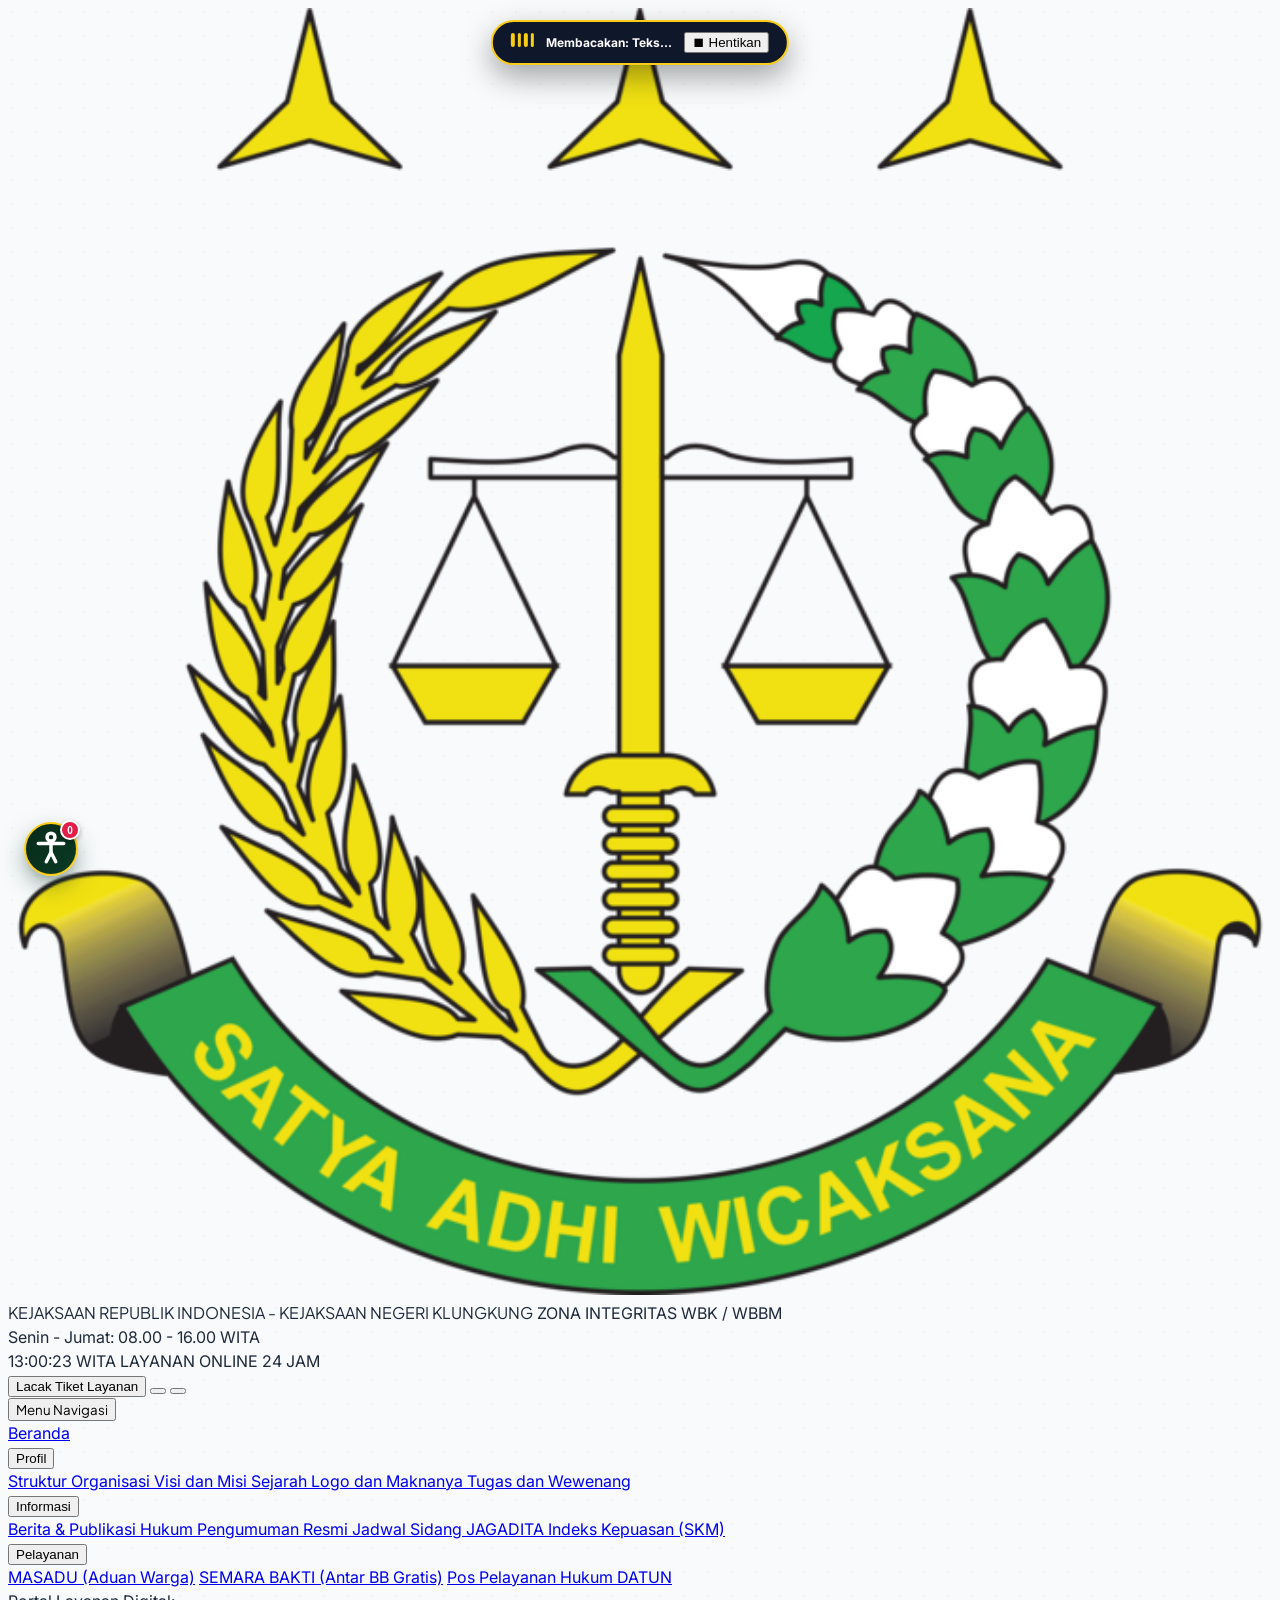
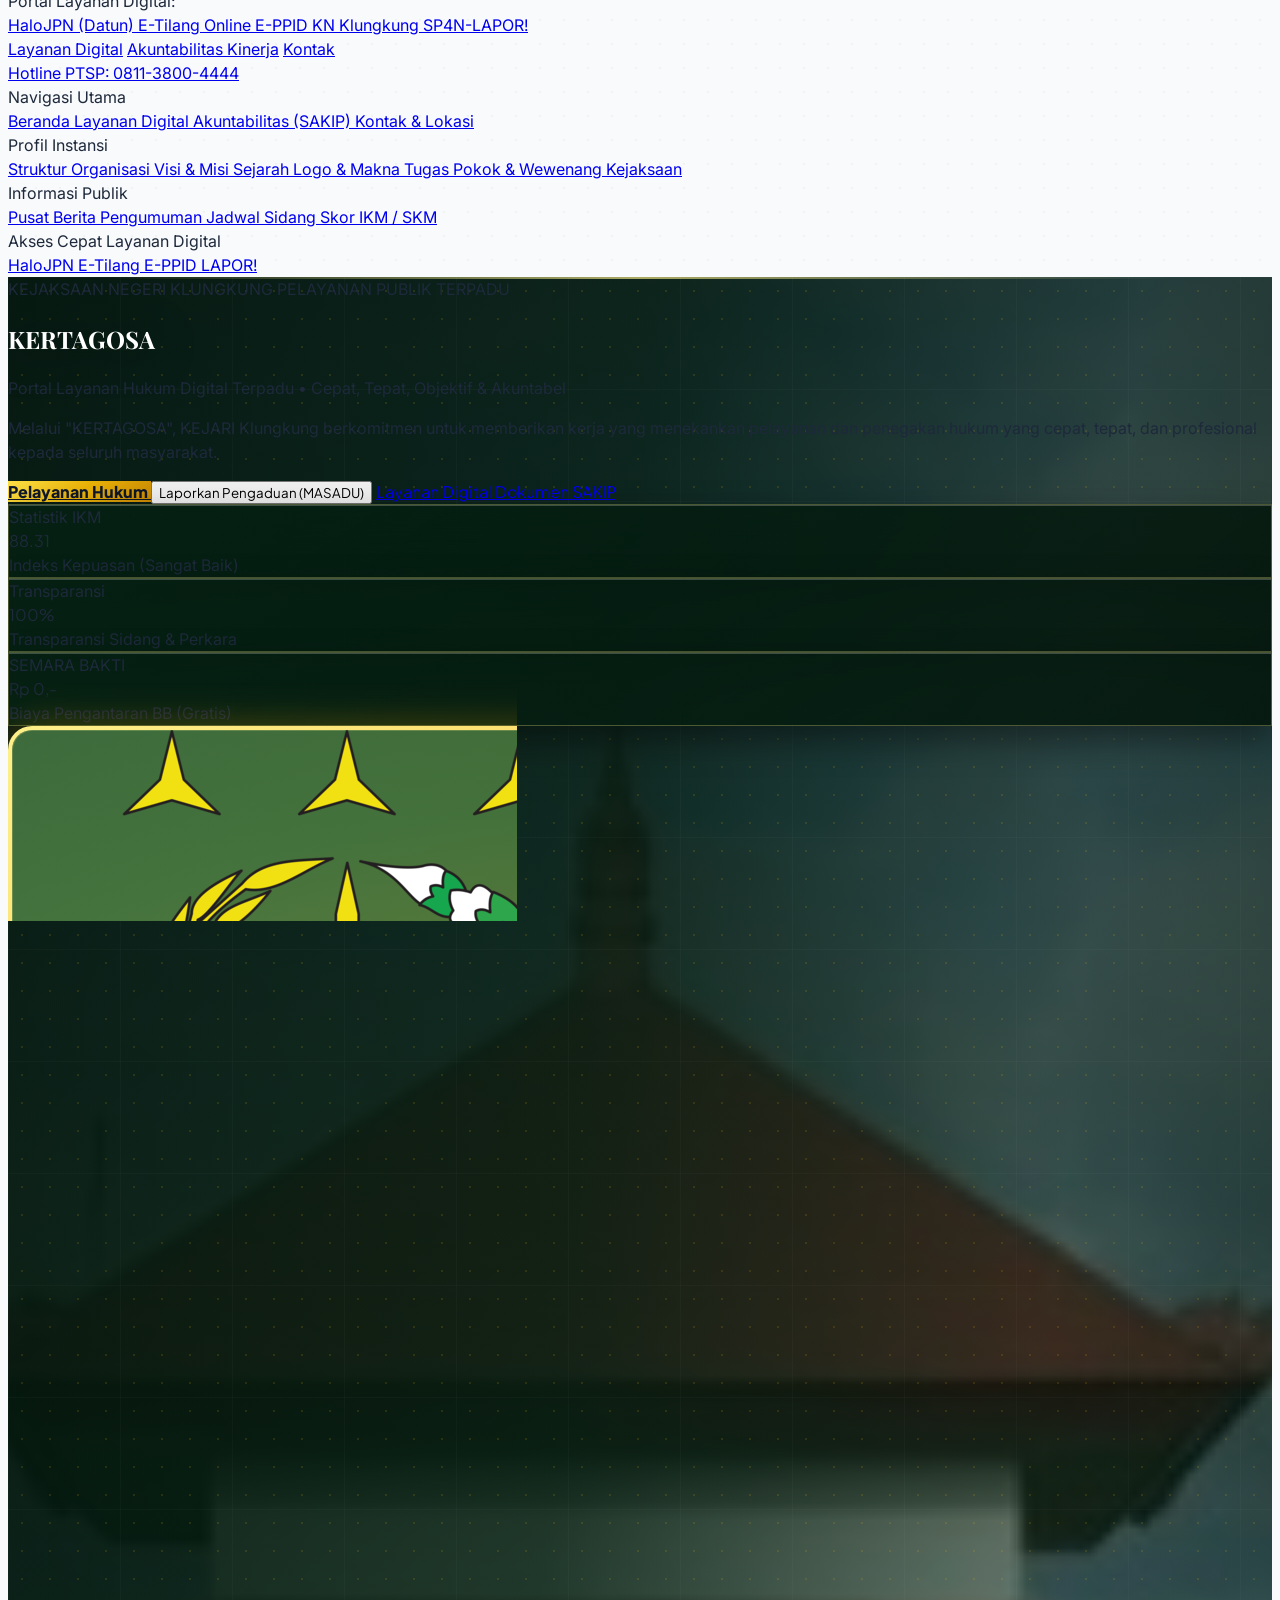
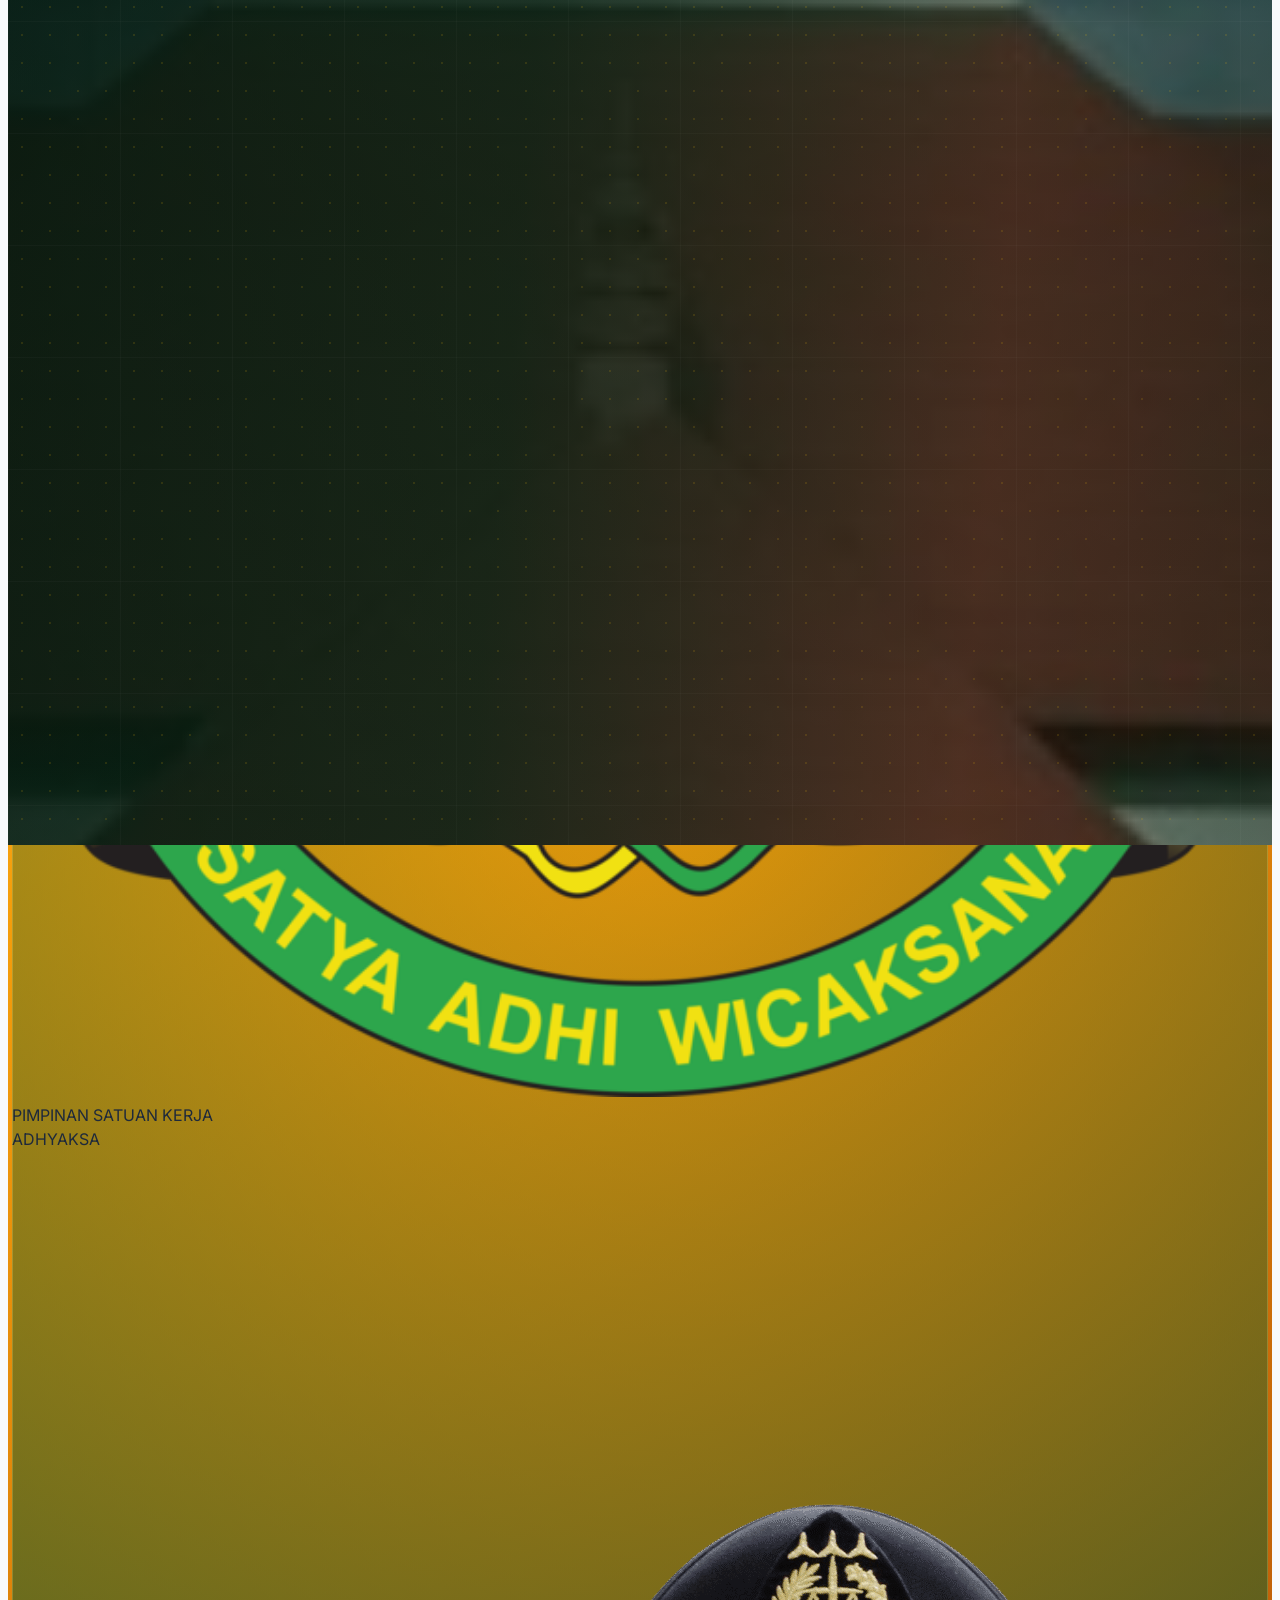
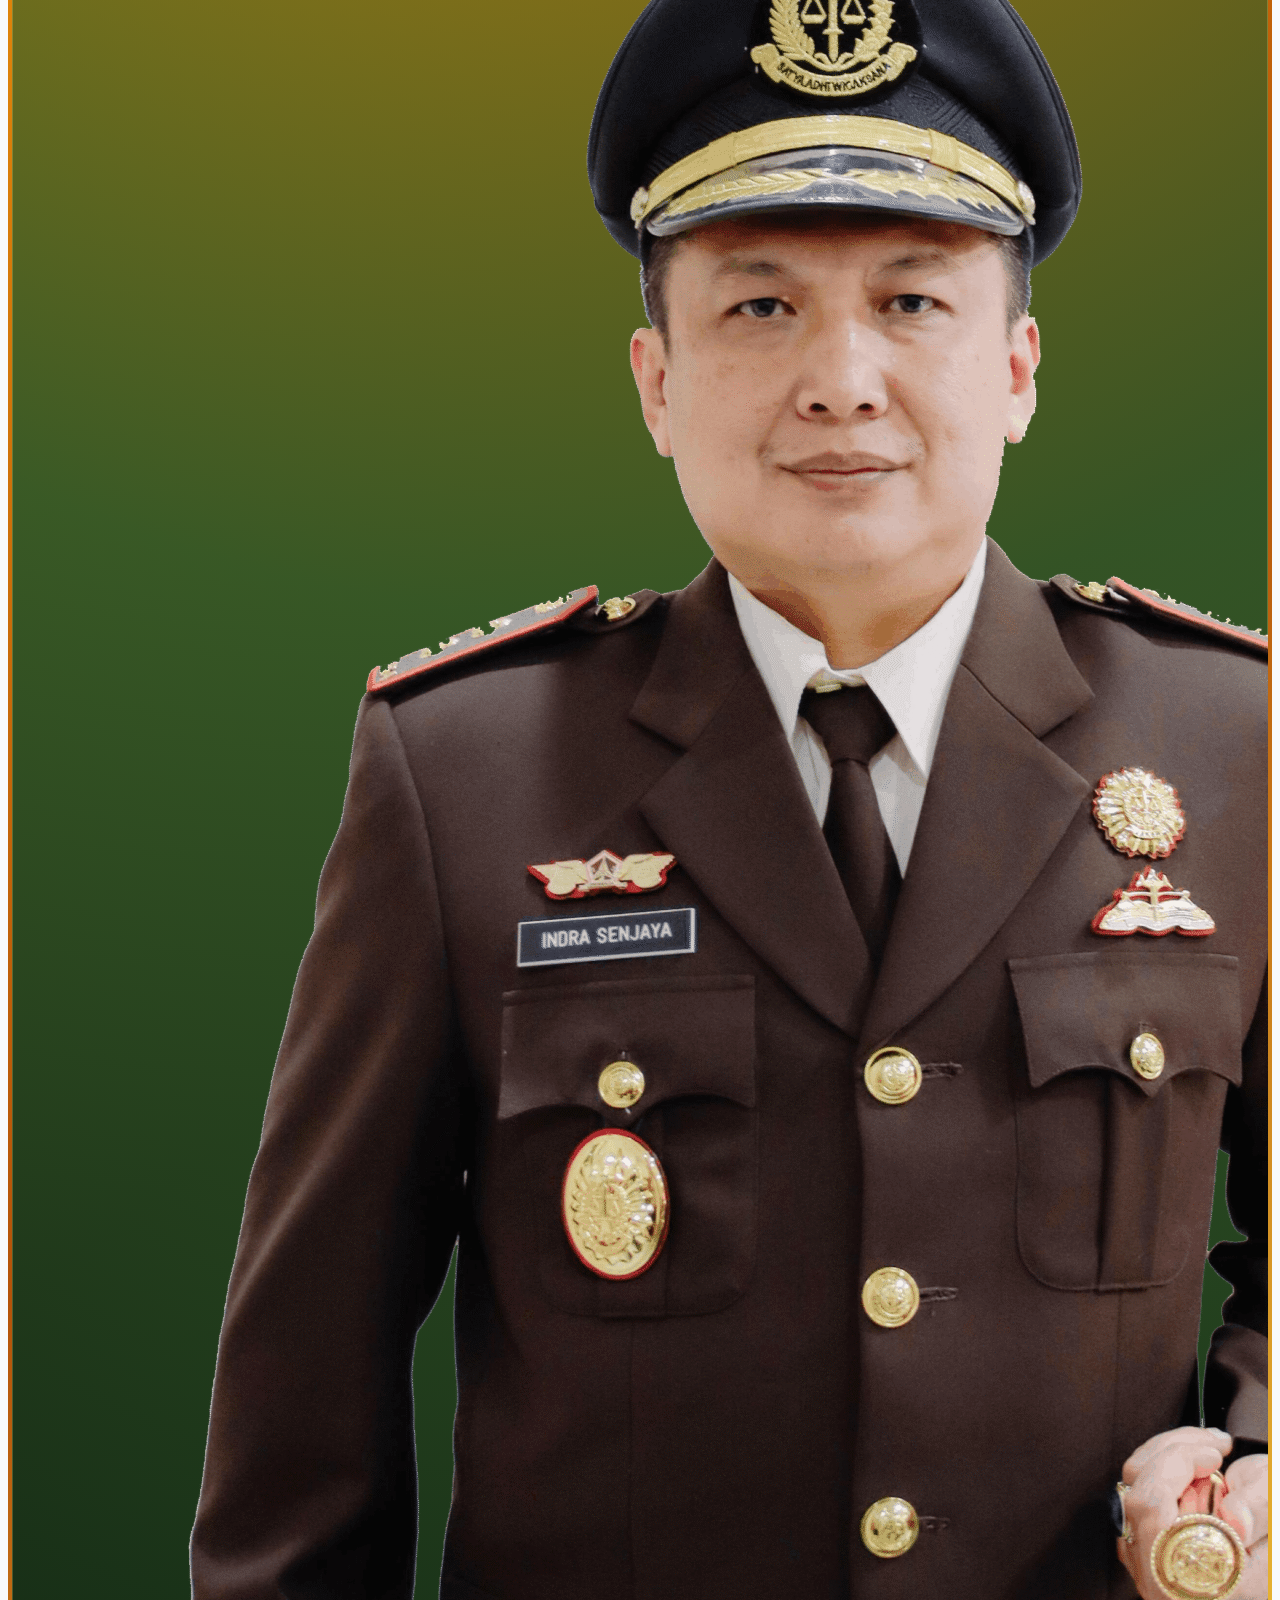
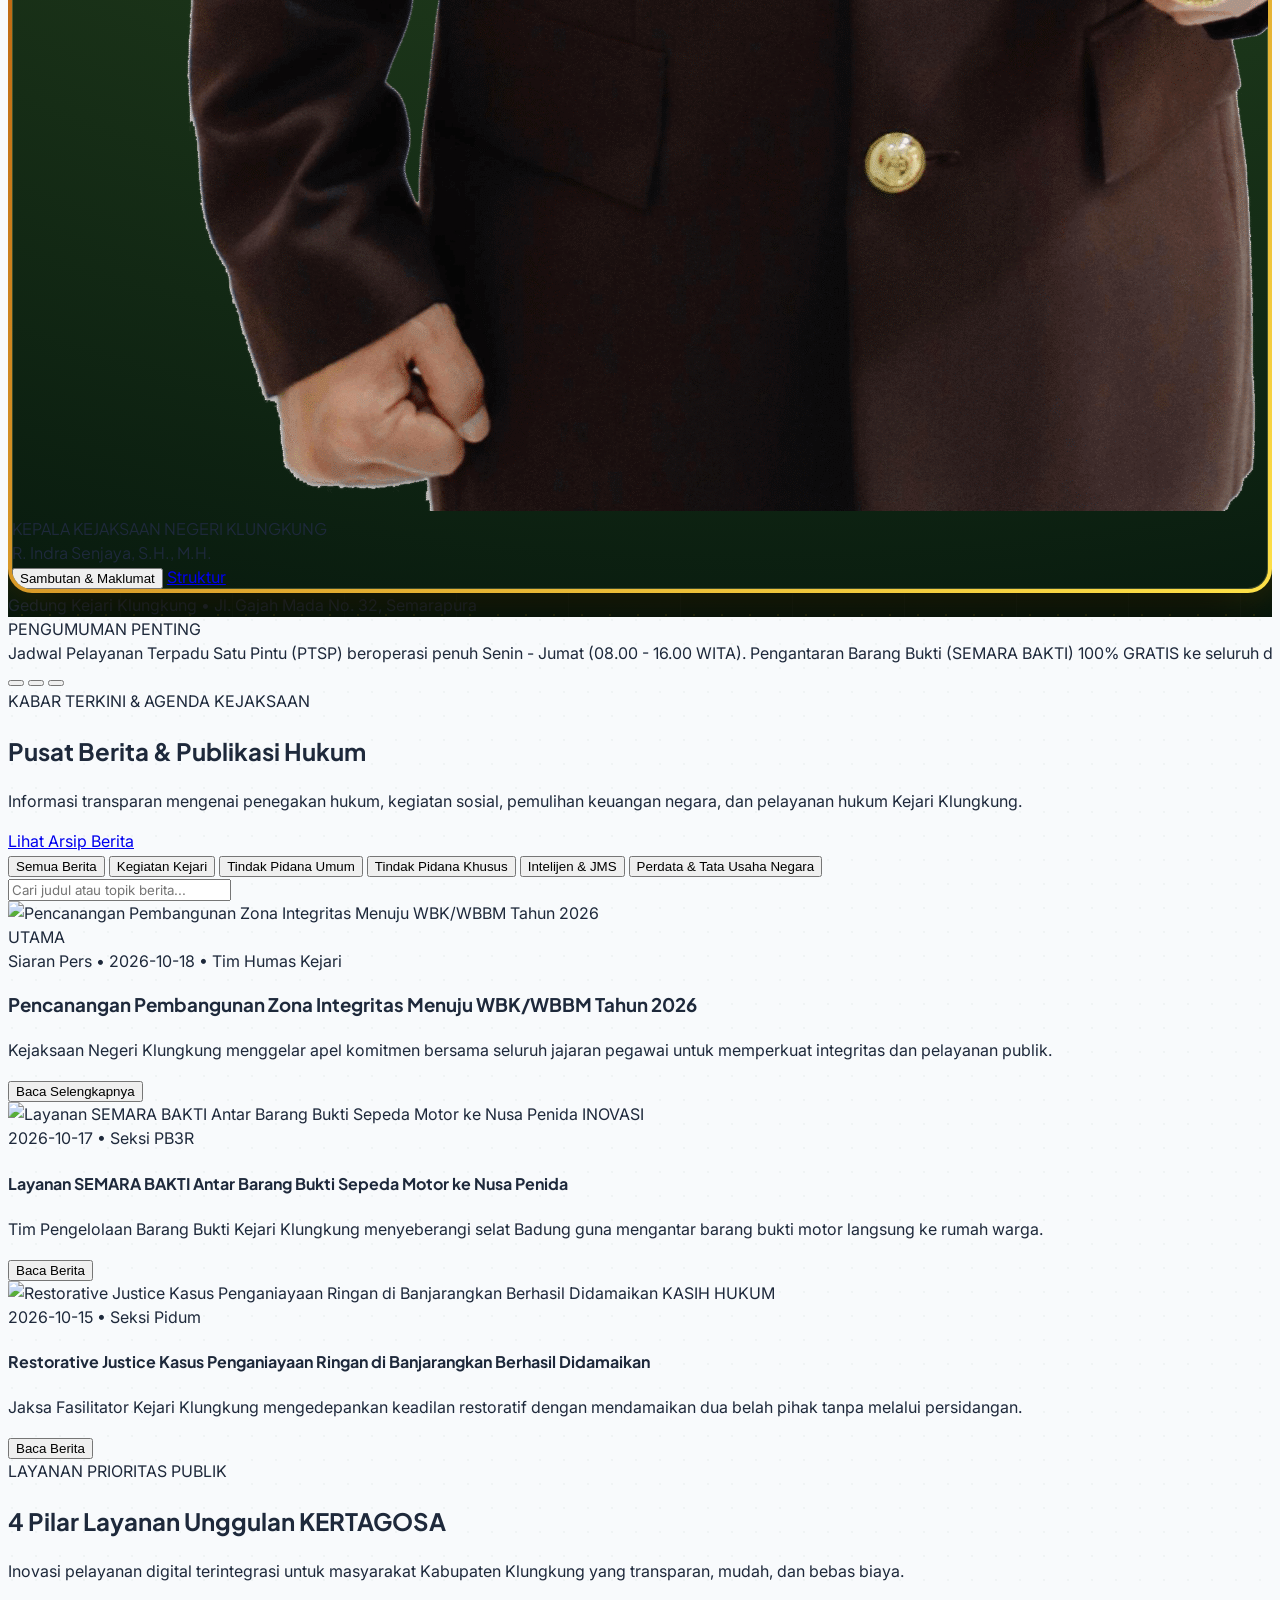
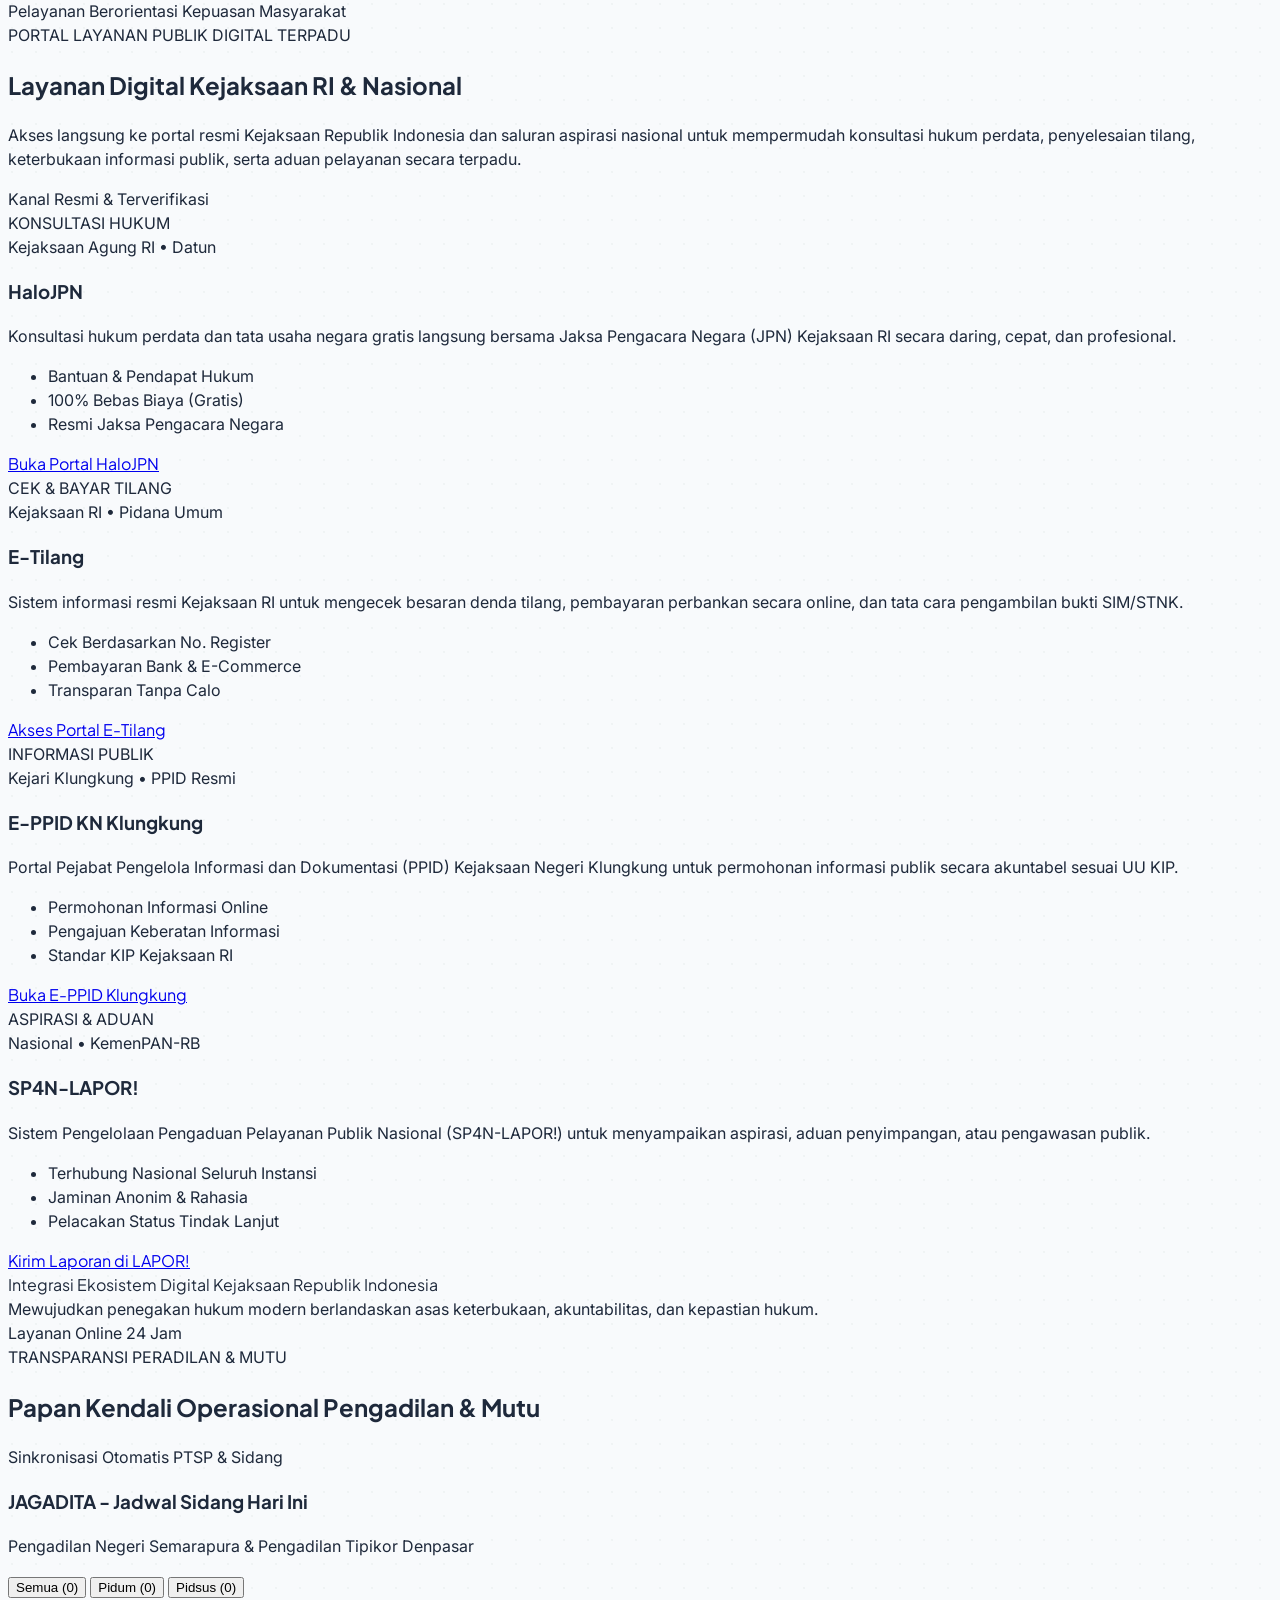
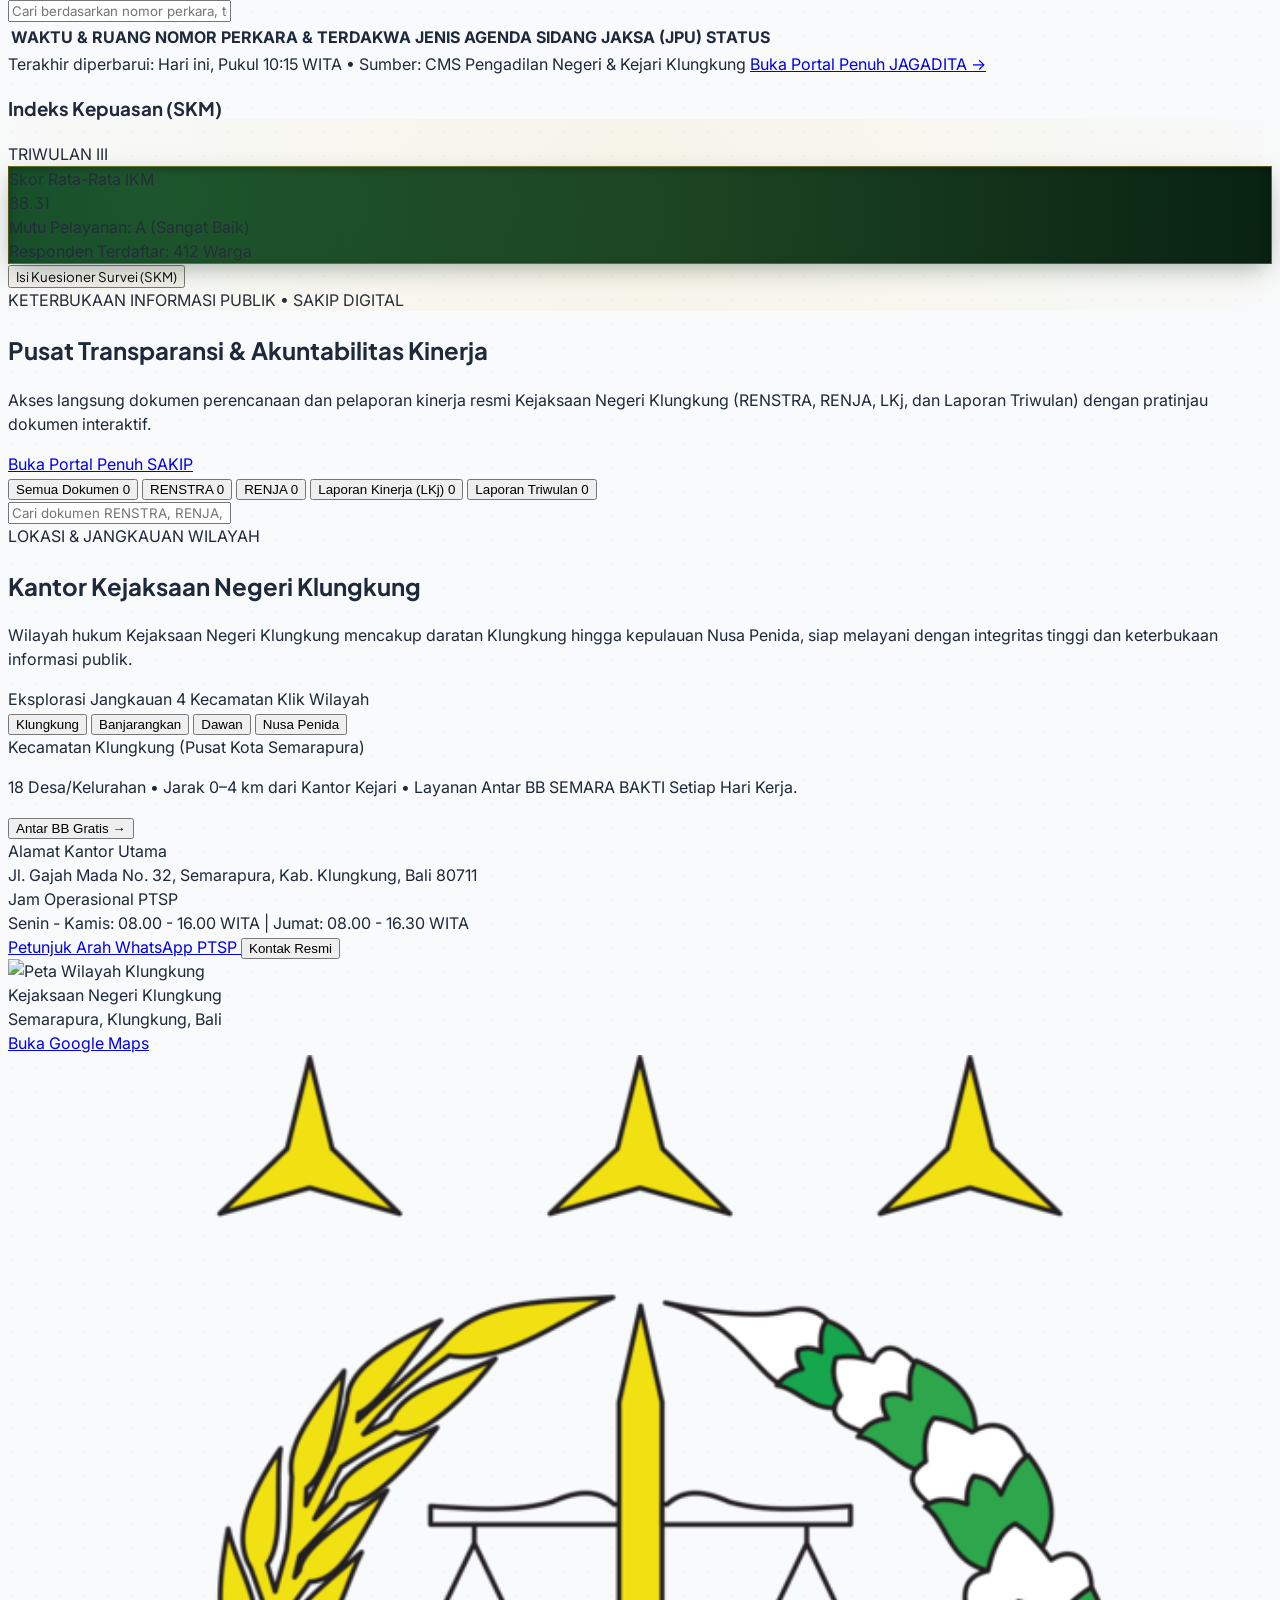
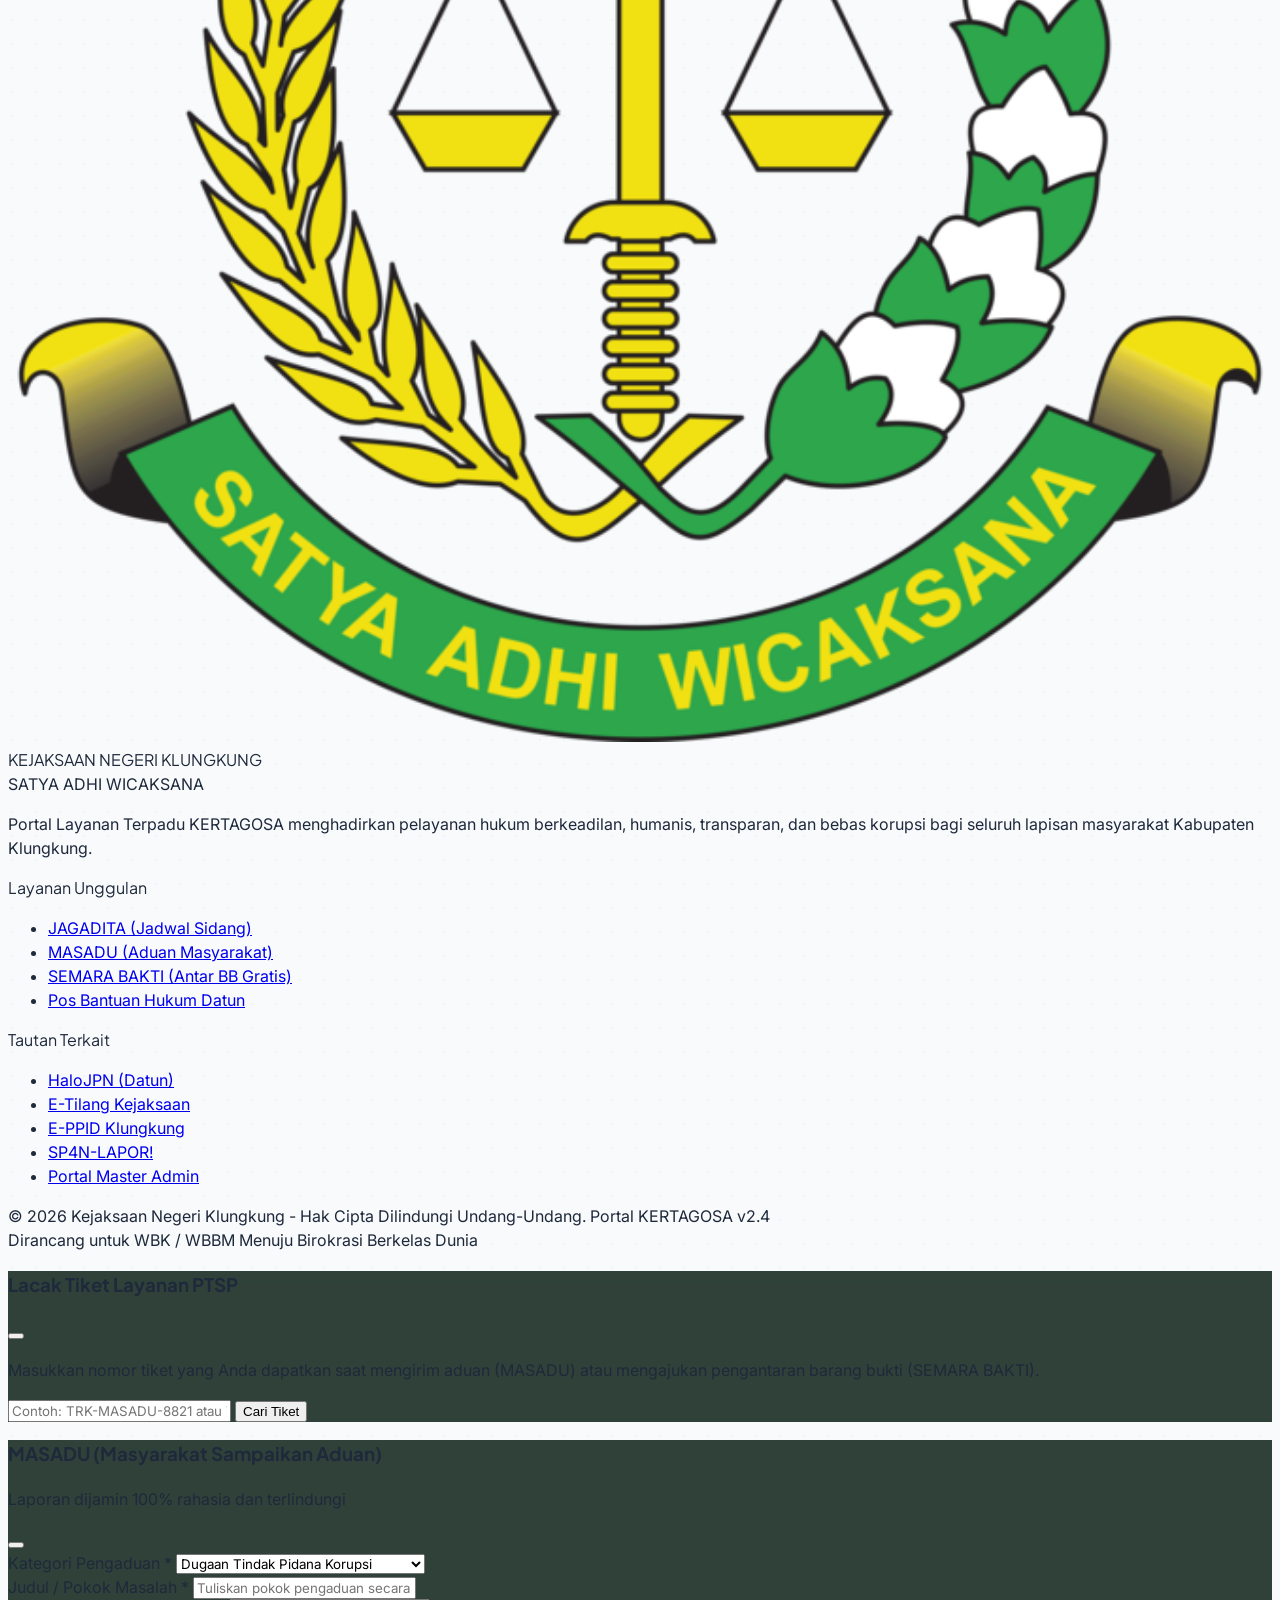
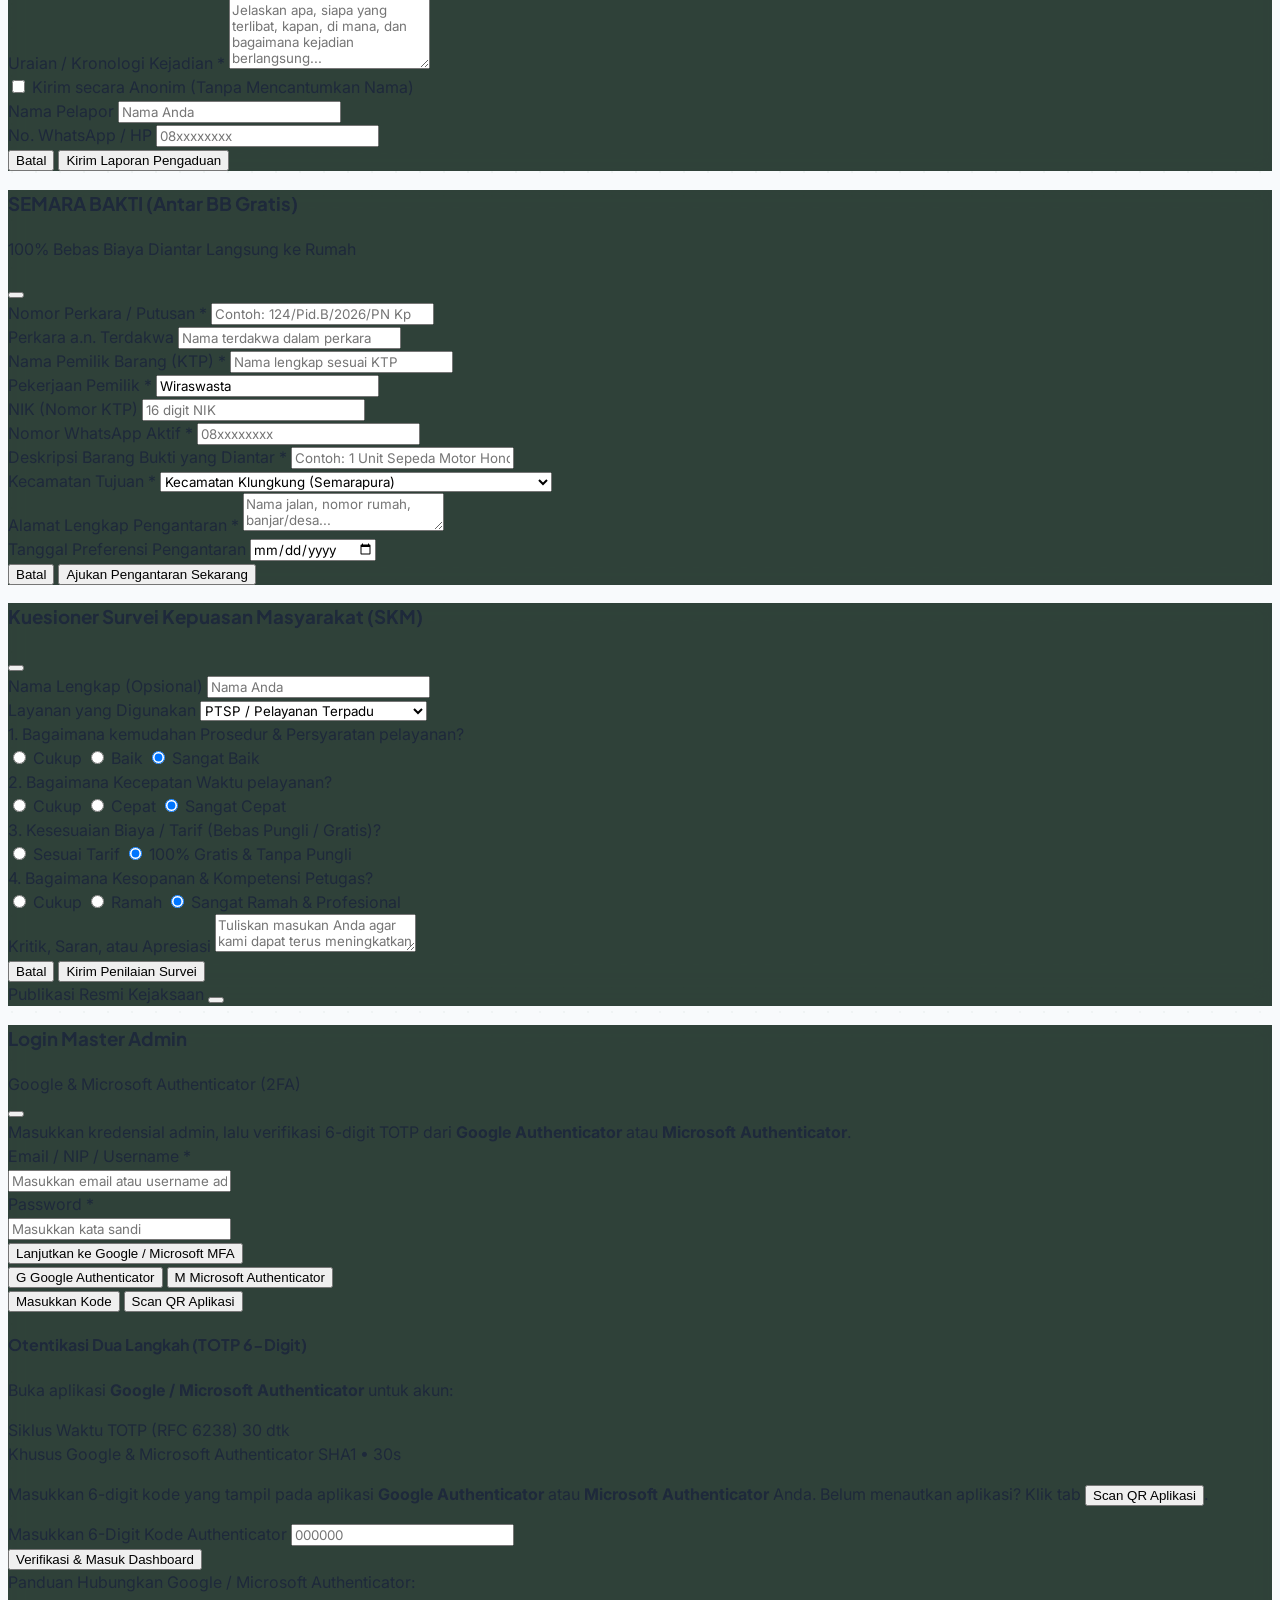
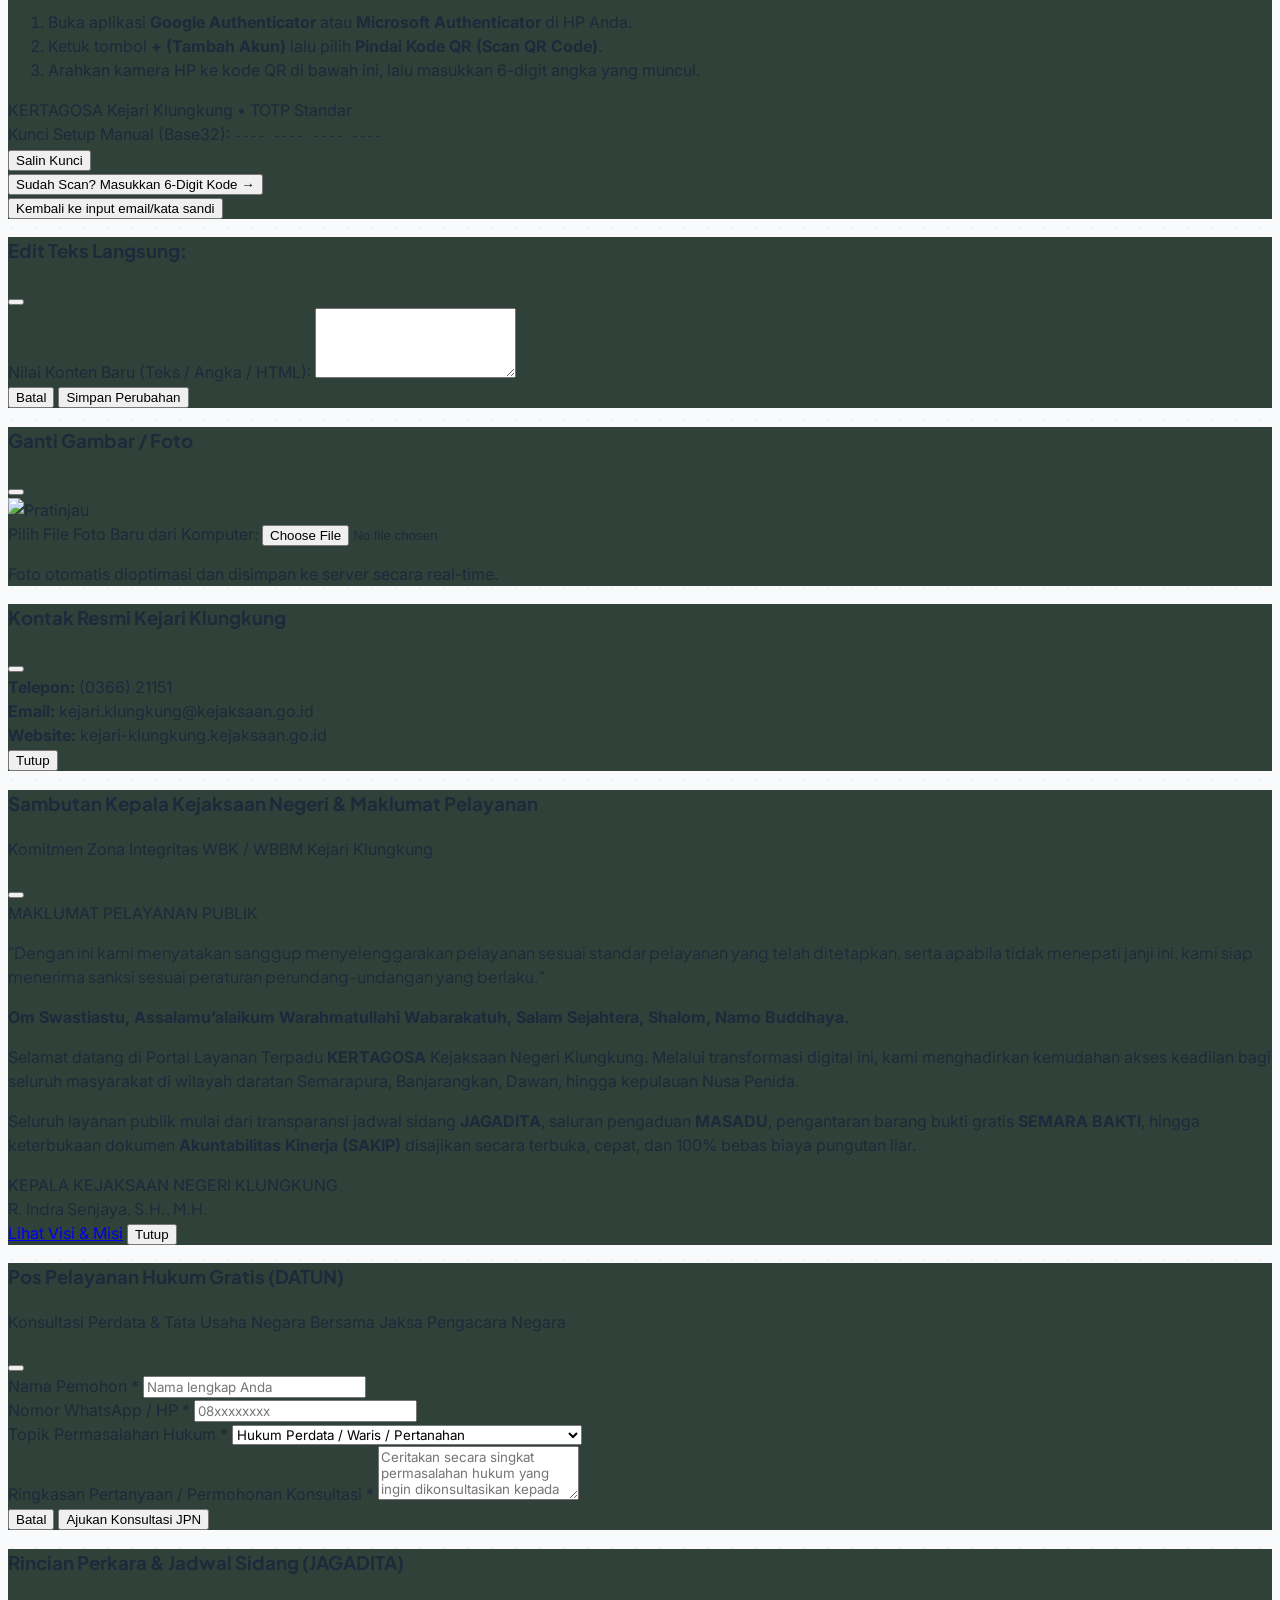
==== index.html @ f7671e3a "feat(a11y): add floating accessibility widget for persons with disabilities" ====
<!DOCTYPE html>
<html lang="id" class="scroll-smooth">
<head>
  <meta charset="UTF-8">
  <meta name="viewport" content="width=device-width, initial-scale=1.0">
  <title>Portal Web &amp; Layanan Terpadu - Kejaksaan Negeri Klungkung (KERTAGOSA)</title>
  <meta name="description" content="Portal Resmi Pelayanan Publik Terpadu Kejaksaan Negeri Klungkung (KERTAGOSA) - Menghadirkan penegakan hukum humanis, transparan, dan profesional.">
  
  <!-- Tailwind CSS via CDN with custom configuration -->
  <script src="https://cdn.tailwindcss.com"></script>
  <script>
    tailwind.config = {
      theme: {
        extend: {
          colors: {
            forest: {
              DEFAULT: '#0B3B24',
              dark: '#072A19',
              light: '#14532D',
              deep: '#03190E'
            },
            gold: {
              DEFAULT: '#EAB308',
              dark: '#CA8A04',
              amber: '#D97706',
              light: '#FEF08A'
            },
            masadu: {
              DEFAULT: '#991B1B',
              hover: '#DC2626'
            }
          },
          fontFamily: {
            sans: ['Inter', 'sans-serif'],
            heading: ['"Plus Jakarta Sans"', 'sans-serif'],
            serif: ['"Playfair Display"', 'Georgia', 'serif']
          }
        }
      }
    }
  </script>

  <!-- Lucide Icons -->
  <script src="https://unpkg.com/lucide@latest"></script>

  <!-- Custom Stylesheet -->
  <link rel="stylesheet" href="/static/css/styles.css?v=2.8">
  <link rel="stylesheet" href="/static/css/accessibility.css?v=3.0">
  <link rel="icon" type="image/svg+xml" href="/static/images/logo-kejari.svg">
</head>
<body class="bg-slate-50 text-slate-800 antialiased selection:bg-amber-400 selection:text-slate-900">

  <!-- =========================================================================
       SEKSI 1: TOP UTILITY BAR & MAIN NAVIGATION HEADER
       ========================================================================= -->
  <header class="w-full bg-white border-b border-slate-200 sticky top-0 z-50 shadow-sm transition-all">
    <!-- Top Utility Bar -->
    <div class="border-b border-slate-100 bg-slate-50/70 text-xs">
      <div class="max-w-7xl mx-auto px-4 sm:px-6 lg:px-8 py-2.5 flex flex-wrap items-center justify-between gap-3">
        <!-- Left: Logo & Agency Name + WBK Badge -->
        <div class="flex items-center gap-3">
          <div class="cms-image-wrapper w-9 h-9 flex-shrink-0 cursor-pointer" onclick="if(state.isLiveEditActive) openImageEditModal('page_contents', 'header_logo_url', document.getElementById('header-logo').src)">
            <img id="header-logo" src="/static/images/logo-kejari.svg" alt="Logo Kejaksaan RI" class="w-full h-full object-contain">
            <div class="cms-image-overlay text-[9px] text-white font-bold">Ganti</div>
          </div>
          <div class="flex flex-col sm:flex-row sm:items-center gap-1 sm:gap-2.5">
            <span id="header-title" data-cms-key="header_title" data-cms-label="Nama Instansi Header" class="font-heading font-extrabold text-slate-900 tracking-tight text-xs sm:text-sm uppercase">
              KEJAKSAAN REPUBLIK INDONESIA - KEJAKSAAN NEGERI KLUNGKUNG
            </span>
            <span id="header-wbk-badge" data-cms-key="header_wbk_badge" data-cms-label="Badge WBK/WBBM" class="inline-flex items-center gap-1 px-2.5 py-0.5 rounded-full text-[10px] font-extrabold bg-amber-100 text-amber-900 border border-amber-300 shadow-sm w-fit">
              ⭐ ZONA INTEGRITAS WBK / WBBM
            </span>
          </div>
        </div>

        <!-- Right: Operating Hours, Live Clock, Track Ticket CTA, Profile/Login Icon -->
        <div class="flex items-center gap-2.5 ml-auto">
          <div class="hidden xl:flex items-center gap-1.5 text-slate-600 font-medium text-xs">
            <i data-lucide="clock" class="w-3.5 h-3.5 text-emerald-800"></i>
            <span id="header-hours" data-cms-key="header_hours" data-cms-label="Jam Operasional Header">Senin - Jumat: 08.00 - 16.00 WITA</span>
          </div>

          <!-- Live WITA Digital Clock & PTSP Status -->
          <div class="hidden sm:flex items-center gap-2 px-2.5 py-1 rounded-lg bg-emerald-50 border border-emerald-200 text-[11px] font-bold text-emerald-950">
            <span id="ptsp-status-dot" class="w-2 h-2 rounded-full bg-emerald-500 animate-pulse"></span>
            <span id="live-wita-clock" class="font-mono tracking-tight">--:--:-- WITA</span>
            <span id="ptsp-live-status-badge" class="px-1.5 py-0.5 rounded bg-emerald-800 text-white text-[9px] uppercase tracking-wider">PTSP AKTIF</span>
          </div>

          <button onclick="openModal('modal-ticket-tracker')" id="header-cta-text" class="px-3.5 py-1.5 rounded-lg bg-[#0B3B24] hover:bg-[#072A19] text-white font-bold text-xs shadow-sm flex items-center gap-1.5 transition-colors">
            <i data-lucide="search" class="w-3.5 h-3.5 text-amber-400"></i>
            <span>Lacak Tiket Layanan</span>
          </button>

          <!-- Admin Login Trigger -->
          <button onclick="openModal('modal-admin-login')" class="p-1.5 text-slate-500 hover:text-emerald-900 rounded-lg hover:bg-slate-200 transition-colors" title="Login Petugas / Master Admin">
            <i data-lucide="shield-check" class="w-4 h-4"></i>
          </button>

          <!-- Mobile Navigation Toggle -->
          <button onclick="toggleMobileMenu()" class="lg:hidden p-1.5 text-slate-700 hover:text-emerald-900 rounded-lg hover:bg-slate-200 transition-colors" title="Buka Menu Navigasi">
            <i data-lucide="menu" class="w-5 h-5"></i>
          </button>
        </div>
      </div>
    </div>

    <!-- Main Navigation Bar -->
    <nav class="max-w-7xl mx-auto px-4 sm:px-6 lg:px-8 py-3 flex items-center justify-between">
      <!-- Mobile Menu Trigger (Left side of Navbar on < 1024px) -->
      <button type="button" onclick="toggleMobileMenu()" class="lg:hidden inline-flex items-center gap-2 px-3 py-1.5 rounded-xl bg-slate-100 hover:bg-emerald-50 text-slate-800 border border-slate-200 font-heading font-bold text-xs transition-all active:scale-95">
        <i data-lucide="menu" class="w-4 h-4 text-[#0B3B24]"></i>
        <span>Menu Navigasi</span>
      </button>

      <div class="hidden lg:flex items-center gap-1 text-sm font-semibold text-slate-700">
        <a href="#beranda" class="px-4 py-2 rounded-full bg-[#0B3B24] text-white shadow-sm flex items-center gap-1.5">
          <i data-lucide="home" class="w-4 h-4 text-amber-400"></i>
          Beranda
        </a>

        <!-- Profil Dropdown -->
        <div class="relative group">
          <button class="px-3 py-2 rounded-lg hover:bg-slate-100 text-slate-700 flex items-center gap-1 transition-colors">
            Profil <i data-lucide="chevron-down" class="w-3.5 h-3.5 text-slate-400 group-hover:rotate-180 transition-transform"></i>
          </button>
          <div class="absolute left-0 mt-1 w-60 bg-white rounded-xl shadow-xl border border-slate-200/80 p-2 hidden group-hover:block z-50">
            <a href="/profil/struktur-organisasi" class="block px-3 py-2 text-xs font-medium text-slate-700 rounded-lg hover:bg-emerald-50 hover:text-emerald-900 transition-colors flex items-center gap-2">
              <i data-lucide="network" class="w-3.5 h-3.5 text-emerald-700"></i>
              <span>Struktur Organisasi</span>
            </a>
            <a href="/profil/visi-misi" class="block px-3 py-2 text-xs font-medium text-slate-700 rounded-lg hover:bg-emerald-50 hover:text-emerald-900 transition-colors flex items-center gap-2">
              <i data-lucide="compass" class="w-3.5 h-3.5 text-emerald-700"></i>
              <span>Visi dan Misi</span>
            </a>
            <a href="/profil/sejarah" class="block px-3 py-2 text-xs font-medium text-slate-700 rounded-lg hover:bg-emerald-50 hover:text-emerald-900 transition-colors flex items-center gap-2">
              <i data-lucide="landmark" class="w-3.5 h-3.5 text-emerald-700"></i>
              <span>Sejarah</span>
            </a>
            <a href="/profil/logo-makna" class="block px-3 py-2 text-xs font-medium text-slate-700 rounded-lg hover:bg-emerald-50 hover:text-emerald-900 transition-colors flex items-center gap-2">
              <i data-lucide="shield" class="w-3.5 h-3.5 text-emerald-700"></i>
              <span>Logo dan Maknanya</span>
            </a>
            <a href="/profil/tugas-wewenang" class="block px-3 py-2 text-xs font-medium text-slate-700 rounded-lg hover:bg-emerald-50 hover:text-emerald-900 transition-colors flex items-center gap-2">
              <i data-lucide="scale" class="w-3.5 h-3.5 text-emerald-700"></i>
              <span>Tugas dan Wewenang</span>
            </a>
          </div>
        </div>

        <!-- Informasi Dropdown -->
        <div class="relative group">
          <button class="px-3 py-2 rounded-lg hover:bg-slate-100 text-slate-700 flex items-center gap-1 transition-colors">
            Informasi <i data-lucide="chevron-down" class="w-3.5 h-3.5 text-slate-400 group-hover:rotate-180 transition-transform"></i>
          </button>
          <div class="absolute left-0 mt-1 w-64 bg-white rounded-xl shadow-xl border border-slate-200/80 p-2 hidden group-hover:block z-50">
            <a href="/informasi/berita" class="block px-3 py-2 text-xs font-medium text-slate-700 rounded-lg hover:bg-emerald-50 hover:text-emerald-900 transition-colors flex items-center gap-2">
              <i data-lucide="newspaper" class="w-3.5 h-3.5 text-emerald-700"></i>
              <span>Berita &amp; Publikasi Hukum</span>
            </a>
            <a href="/informasi/pengumuman" class="block px-3 py-2 text-xs font-medium text-slate-700 rounded-lg hover:bg-emerald-50 hover:text-emerald-900 transition-colors flex items-center gap-2">
              <i data-lucide="bell" class="w-3.5 h-3.5 text-amber-600"></i>
              <span>Pengumuman Resmi</span>
            </a>
            <a href="/informasi/jadwal-sidang" class="block px-3 py-2 text-xs font-medium text-slate-700 rounded-lg hover:bg-emerald-50 hover:text-emerald-900 transition-colors flex items-center gap-2">
              <i data-lucide="gavel" class="w-3.5 h-3.5 text-emerald-700"></i>
              <span>Jadwal Sidang JAGADITA</span>
            </a>
            <a href="/informasi/skm" class="block px-3 py-2 text-xs font-medium text-slate-700 rounded-lg hover:bg-emerald-50 hover:text-emerald-900 transition-colors flex items-center gap-2">
              <i data-lucide="award" class="w-3.5 h-3.5 text-emerald-700"></i>
              <span>Indeks Kepuasan (SKM)</span>
            </a>
          </div>
        </div>

        <!-- Pelayanan Dropdown -->
        <div class="relative group">
          <button class="px-3 py-2 rounded-lg hover:bg-slate-100 text-slate-700 flex items-center gap-1 transition-colors">
            Pelayanan <i data-lucide="chevron-down" class="w-3.5 h-3.5 text-slate-400 group-hover:rotate-180 transition-transform"></i>
          </button>
          <div class="absolute left-0 mt-1 w-64 bg-white rounded-xl shadow-xl border border-slate-200/80 p-2 hidden group-hover:block z-50">
            <a href="javascript:void(0)" onclick="handleServiceBtnAction('OPEN_COMPLAINT_MODAL', 'MASADU')" class="block px-3 py-2 text-xs font-medium text-slate-700 rounded-lg hover:bg-red-50 hover:text-red-900">MASADU (Aduan Warga)</a>
            <a href="javascript:void(0)" onclick="handleServiceBtnAction('OPEN_BB_DELIVERY_MODAL', 'SEMARA_BAKTI')" class="block px-3 py-2 text-xs font-medium text-slate-700 rounded-lg hover:bg-amber-50 hover:text-amber-900">SEMARA BAKTI (Antar BB Gratis)</a>
            <a href="javascript:void(0)" onclick="handleServiceBtnAction('OPEN_DATUN_MODAL', 'DATUN')" class="block px-3 py-2 text-xs font-medium text-slate-700 rounded-lg hover:bg-emerald-50 hover:text-emerald-900">Pos Pelayanan Hukum DATUN</a>
            <div class="border-t border-slate-100 my-1"></div>
            <div class="px-3 py-1 text-[10px] font-bold text-slate-400 uppercase tracking-wider">Portal Layanan Digital:</div>
            <a href="https://halojpn.kejaksaan.go.id/" target="_blank" rel="noopener noreferrer" class="block px-3 py-1.5 text-xs font-medium text-slate-700 rounded-lg hover:bg-emerald-50 hover:text-emerald-900 flex items-center justify-between">
              <span>HaloJPN (Datun)</span> <i data-lucide="external-link" class="w-3 h-3 text-slate-400"></i>
            </a>
            <a href="https://tilang.kejaksaan.go.id/home" target="_blank" rel="noopener noreferrer" class="block px-3 py-1.5 text-xs font-medium text-slate-700 rounded-lg hover:bg-amber-50 hover:text-amber-900 flex items-center justify-between">
              <span>E-Tilang Online</span> <i data-lucide="external-link" class="w-3 h-3 text-slate-400"></i>
            </a>
            <a href="https://ppid.kejaksaan.go.id/satker/kn-klungkung" target="_blank" rel="noopener noreferrer" class="block px-3 py-1.5 text-xs font-medium text-slate-700 rounded-lg hover:bg-blue-50 hover:text-blue-900 flex items-center justify-between">
              <span>E-PPID KN Klungkung</span> <i data-lucide="external-link" class="w-3 h-3 text-slate-400"></i>
            </a>
            <a href="https://www.lapor.go.id/" target="_blank" rel="noopener noreferrer" class="block px-3 py-1.5 text-xs font-medium text-slate-700 rounded-lg hover:bg-red-50 hover:text-red-900 flex items-center justify-between">
              <span>SP4N-LAPOR!</span> <i data-lucide="external-link" class="w-3 h-3 text-slate-400"></i>
            </a>
          </div>
        </div>

        <a href="#layanan-digital" class="px-3 py-2 rounded-lg hover:bg-slate-100 text-slate-700 transition-colors">Layanan Digital</a>
        <a href="/akuntabilitas-kinerja" class="px-3 py-2 rounded-lg hover:bg-slate-100 text-slate-700 transition-colors">Akuntabilitas Kinerja</a>
        <a href="#kantor-peta" class="px-3 py-2 rounded-lg hover:bg-slate-100 text-slate-700 transition-colors">Kontak</a>
      </div>

      <!-- Right Golden Hotline Badge -->
      <div class="flex items-center gap-2 ml-auto lg:ml-0">
        <a href="tel:081138004444" id="header-hotline-badge" data-cms-key="header_hotline_badge" data-cms-label="Badge Hotline Kanan" class="px-3.5 py-1.5 rounded-full text-xs font-bold bg-amber-50 border border-amber-300 text-amber-950 flex items-center gap-2 shadow-sm hover:bg-amber-100 transition-colors">
          <i data-lucide="phone-call" class="w-3.5 h-3.5 text-amber-700"></i>
          <span>Hotline PTSP: 0811-3800-4444</span>
        </a>
      </div>
    </nav>

    <!-- Collapsible Categorized Mobile Navigation Drawer -->
    <div id="mobile-nav-drawer" class="hidden lg:hidden bg-white border-t border-slate-200 px-4 py-4 space-y-4 shadow-2xl">
      <!-- Section 1: Navigasi Utama -->
      <div>
        <div class="text-[10px] font-extrabold uppercase tracking-widest text-slate-400 mb-2 px-1">Navigasi Utama</div>
        <div class="grid grid-cols-2 gap-2 text-xs font-bold">
          <a href="/" class="p-2.5 rounded-xl bg-[#0B3B24] text-white flex items-center gap-2 shadow-sm">
            <i data-lucide="home" class="w-4 h-4 text-amber-400 shrink-0"></i>
            <span class="truncate">Beranda</span>
          </a>
          <a href="/#layanan-digital" onclick="toggleMobileMenu()" class="p-2.5 rounded-xl bg-amber-50 text-amber-950 border border-amber-200 flex items-center gap-2">
            <i data-lucide="globe" class="w-4 h-4 text-amber-700 shrink-0"></i>
            <span class="truncate">Layanan Digital</span>
          </a>
          <a href="/akuntabilitas-kinerja" class="p-2.5 rounded-xl bg-emerald-50 text-emerald-950 border border-emerald-200 flex items-center gap-2">
            <i data-lucide="file-check" class="w-4 h-4 text-emerald-700 shrink-0"></i>
            <span class="truncate">Akuntabilitas (SAKIP)</span>
          </a>
          <a href="/#kantor-peta" onclick="toggleMobileMenu()" class="p-2.5 rounded-xl bg-slate-50 text-slate-700 border border-slate-200 flex items-center gap-2">
            <i data-lucide="map-pin" class="w-4 h-4 text-emerald-700 shrink-0"></i>
            <span class="truncate">Kontak &amp; Lokasi</span>
          </a>
        </div>
      </div>

      <!-- Section 2: Profil Instansi (5 Halaman) -->
      <div>
        <div class="text-[10px] font-extrabold uppercase tracking-widest text-slate-400 mb-2 px-1">Profil Instansi</div>
        <div class="grid grid-cols-2 gap-2 text-xs font-semibold">
          <a href="/profil/struktur-organisasi" class="p-2.5 rounded-xl bg-slate-50 hover:bg-emerald-50 text-slate-700 border border-slate-200/80 flex items-center gap-2">
            <i data-lucide="network" class="w-3.5 h-3.5 text-emerald-700 shrink-0"></i>
            <span class="truncate">Struktur Organisasi</span>
          </a>
          <a href="/profil/visi-misi" class="p-2.5 rounded-xl bg-slate-50 hover:bg-emerald-50 text-slate-700 border border-slate-200/80 flex items-center gap-2">
            <i data-lucide="compass" class="w-3.5 h-3.5 text-emerald-700 shrink-0"></i>
            <span class="truncate">Visi &amp; Misi</span>
          </a>
          <a href="/profil/sejarah" class="p-2.5 rounded-xl bg-slate-50 hover:bg-emerald-50 text-slate-700 border border-slate-200/80 flex items-center gap-2">
            <i data-lucide="landmark" class="w-3.5 h-3.5 text-emerald-700 shrink-0"></i>
            <span class="truncate">Sejarah</span>
          </a>
          <a href="/profil/logo-makna" class="p-2.5 rounded-xl bg-slate-50 hover:bg-emerald-50 text-slate-700 border border-slate-200/80 flex items-center gap-2">
            <i data-lucide="shield" class="w-3.5 h-3.5 text-emerald-700 shrink-0"></i>
            <span class="truncate">Logo &amp; Makna</span>
          </a>
          <a href="/profil/tugas-wewenang" class="col-span-2 p-2.5 rounded-xl bg-slate-50 hover:bg-emerald-50 text-slate-700 border border-slate-200/80 flex items-center gap-2">
            <i data-lucide="scale" class="w-3.5 h-3.5 text-emerald-700 shrink-0"></i>
            <span class="truncate">Tugas Pokok &amp; Wewenang Kejaksaan</span>
          </a>
        </div>
      </div>

      <!-- Section 3: Informasi Publik (4 Halaman) -->
      <div>
        <div class="text-[10px] font-extrabold uppercase tracking-widest text-slate-400 mb-2 px-1">Informasi Publik</div>
        <div class="grid grid-cols-2 gap-2 text-xs font-semibold">
          <a href="/informasi/berita" class="p-2.5 rounded-xl bg-slate-50 hover:bg-emerald-50 text-slate-700 border border-slate-200/80 flex items-center gap-2">
            <i data-lucide="newspaper" class="w-3.5 h-3.5 text-emerald-700 shrink-0"></i>
            <span class="truncate">Pusat Berita</span>
          </a>
          <a href="/informasi/pengumuman" class="p-2.5 rounded-xl bg-slate-50 hover:bg-emerald-50 text-slate-700 border border-slate-200/80 flex items-center gap-2">
            <i data-lucide="bell" class="w-3.5 h-3.5 text-amber-600 shrink-0"></i>
            <span class="truncate">Pengumuman</span>
          </a>
          <a href="/informasi/jadwal-sidang" class="p-2.5 rounded-xl bg-slate-50 hover:bg-emerald-50 text-slate-700 border border-slate-200/80 flex items-center gap-2">
            <i data-lucide="gavel" class="w-3.5 h-3.5 text-emerald-700 shrink-0"></i>
            <span class="truncate">Jadwal Sidang</span>
          </a>
          <a href="/informasi/skm" class="p-2.5 rounded-xl bg-slate-50 hover:bg-emerald-50 text-slate-700 border border-slate-200/80 flex items-center gap-2">
            <i data-lucide="award" class="w-3.5 h-3.5 text-emerald-700 shrink-0"></i>
            <span class="truncate">Skor IKM / SKM</span>
          </a>
        </div>
      </div>

      <!-- Section 4: Portal Layanan Digital Eksternal -->
      <div class="pt-2 border-t border-slate-100">
        <div class="text-[10px] font-extrabold uppercase tracking-widest text-emerald-800 mb-2 px-1">Akses Cepat Layanan Digital</div>
        <div class="grid grid-cols-4 gap-1.5 text-[10px] font-bold text-center">
          <a href="https://halojpn.kejaksaan.go.id/" target="_blank" rel="noopener noreferrer" class="p-2 rounded-xl bg-emerald-50 text-emerald-950 border border-emerald-200 flex flex-col items-center gap-1">
            <i data-lucide="message-square-heart" class="w-4 h-4 text-emerald-700"></i>
            <span>HaloJPN</span>
          </a>
          <a href="https://tilang.kejaksaan.go.id/home" target="_blank" rel="noopener noreferrer" class="p-2 rounded-xl bg-blue-50 text-blue-950 border border-blue-200 flex flex-col items-center gap-1">
            <i data-lucide="car" class="w-4 h-4 text-blue-700"></i>
            <span>E-Tilang</span>
          </a>
          <a href="https://ppid.kejaksaan.go.id/satker/kn-klungkung" target="_blank" rel="noopener noreferrer" class="p-2 rounded-xl bg-amber-50 text-amber-950 border border-amber-200 flex flex-col items-center gap-1">
            <i data-lucide="folder-search" class="w-4 h-4 text-amber-700"></i>
            <span>E-PPID</span>
          </a>
          <a href="https://www.lapor.go.id/" target="_blank" rel="noopener noreferrer" class="p-2 rounded-xl bg-rose-50 text-rose-950 border border-rose-200 flex flex-col items-center gap-1">
            <i data-lucide="megaphone" class="w-4 h-4 text-rose-700"></i>
            <span>LAPOR!</span>
          </a>
        </div>
      </div>
    </div>
  </header>

  <!-- =========================================================================
       SEKSI 2: HERO SECTION "KERTAGOSA" & KAJARI PROFILE CARD
       ========================================================================= -->
  <section id="beranda" class="hero-forest-bg hero-mesh-pattern text-white py-12 lg:py-20 overflow-hidden relative border-b-2 border-amber-500/40">
    <!-- Ambient Floating Glow Orbs -->
    <div class="hero-glow-orb w-96 h-96 bg-amber-400/15 -top-24 -left-24"></div>
    <div class="hero-glow-orb w-80 h-80 bg-emerald-400/15 bottom-10 right-1/4" style="animation-delay: -4s;"></div>

    <div class="max-w-7xl mx-auto px-4 sm:px-6 lg:px-8 relative z-10">
      <div class="grid grid-cols-1 lg:grid-cols-12 gap-10 lg:gap-12 items-center">
        
        <!-- Left Column: 7 Cols -->
        <div class="lg:col-span-7 flex flex-col justify-center">
          
          <!-- 2 Pill Badges with Glassmorphism -->
          <div class="flex flex-wrap items-center gap-2.5 mb-4">
            <span class="inline-flex items-center gap-2 px-3.5 py-1.5 rounded-full text-xs font-extrabold tracking-wider border border-emerald-400/50 bg-[#041E11]/80 backdrop-blur-md text-emerald-200 shadow-lg">
              <span class="w-2 h-2 rounded-full bg-emerald-400 animate-pulse"></span>
              <span id="hero-badge-1" data-cms-key="hero_badge_1" data-cms-label="Badge Hero 1">KEJAKSAAN NEGERI KLUNGKUNG</span>
            </span>
            <span id="hero-badge-2" data-cms-key="hero_badge_2" data-cms-label="Badge Hero 2" class="px-3.5 py-1.5 rounded-full text-xs font-extrabold tracking-wider border border-amber-400/60 bg-amber-950/75 backdrop-blur-md text-amber-300 shadow-lg">
              PELAYANAN PUBLIK TERPADU
            </span>
          </div>

          <!-- Massive Title: KERTAGOSA -->
          <div class="mb-4">
            <h1 id="hero-main-title" data-cms-key="hero_main_title" data-cms-label="Judul Utama Hero" class="font-serif font-black text-5xl sm:text-6xl lg:text-7xl tracking-wider text-white mb-2 hero-title-shimmer leading-none">
              KERTAGOSA
            </h1>
            <div class="inline-flex items-center gap-2 px-3 py-1 rounded-lg bg-black/35 backdrop-blur-md border border-white/15 text-[11px] sm:text-xs font-semibold text-amber-200 tracking-wide">
              <i data-lucide="sparkles" class="w-3.5 h-3.5 text-amber-400 shrink-0"></i>
              <span>Portal Layanan Hukum Digital Terpadu • Cepat, Tepat, Objektif &amp; Akuntabel</span>
            </div>
          </div>

          <!-- Commitment Paragraph (Enhanced Contrast Glass Box) -->
          <div class="p-4 sm:p-5 rounded-2xl bg-[#03180E]/65 backdrop-blur-md border border-white/15 shadow-xl mb-7 max-w-2xl">
            <p id="hero-description" data-cms-key="hero_description" data-cms-label="Deskripsi Komitmen Hero" class="text-white/95 text-sm sm:text-base leading-relaxed font-normal drop-shadow-sm">
              Melalui "KERTAGOSA", KEJARI Klungkung berkomitmen untuk memberikan kerja yang menekankan pelayanan dan penegakan hukum yang cepat, tepat, dan profesional kepada seluruh masyarakat.
            </p>
          </div>

          <!-- Primary & Secondary CTA Buttons + Quick Portal Shortcuts -->
          <div class="grid grid-cols-2 sm:flex sm:flex-wrap items-center gap-2.5 sm:gap-3 mb-7">
            <a href="#pilar-layanan" class="col-span-2 sm:col-auto btn-gold-shimmer px-5 py-3.5 rounded-xl text-slate-950 font-heading font-extrabold text-sm shadow-2xl transition-all flex items-center justify-center gap-2 hover:scale-[1.02]">
              <i data-lucide="shield" class="w-4 h-4 text-slate-900"></i>
              <span id="hero-btn-primary-text" data-cms-key="hero_btn_primary_text" data-cms-label="Teks Tombol Hero 1">Pelayanan Hukum</span>
            </a>

            <button onclick="openModal('modal-complaint')" class="col-span-2 sm:col-auto px-5 py-3.5 rounded-xl bg-[#041E11]/85 hover:bg-[#072A19] text-white font-heading font-bold text-xs sm:text-sm border border-amber-400/50 backdrop-blur-md shadow-xl transition-all flex items-center justify-center gap-2 hover:border-amber-300">
              <i data-lucide="megaphone" class="w-4 h-4 text-amber-400 shrink-0"></i>
              <span id="hero-btn-secondary-text" data-cms-key="hero_btn_secondary_text" data-cms-label="Teks Tombol Hero 2">Laporkan Pengaduan (MASADU)</span>
            </button>

            <a href="#layanan-digital" class="px-3.5 py-3 sm:py-3.5 rounded-xl bg-white/15 hover:bg-white/25 text-white font-heading font-bold text-xs border border-white/30 backdrop-blur-md shadow-lg transition-all flex items-center justify-center gap-1.5">
              <i data-lucide="globe" class="w-4 h-4 text-amber-300 shrink-0"></i>
              <span class="truncate">Layanan Digital</span>
            </a>

            <a href="#sakip-beranda" class="px-3.5 py-3 sm:py-3.5 rounded-xl bg-emerald-950/80 hover:bg-emerald-900 text-amber-300 font-heading font-bold text-xs border border-amber-400/40 backdrop-blur-md shadow-lg transition-all flex items-center justify-center gap-1.5">
              <i data-lucide="file-check" class="w-4 h-4 shrink-0"></i>
              <span class="truncate">Dokumen SAKIP</span>
            </a>
          </div>

          <!-- 3 Interactive Glassmorphism Stat Cards (Compact 3-Col on Mobile & Desktop) -->
          <div class="grid grid-cols-3 gap-2 sm:gap-4">
            <!-- Stat 1: Clickable to SKM -->
            <div onclick="if(!state.isLiveEditActive) document.getElementById('skm-section').scrollIntoView({behavior:'smooth'})" class="glass-stat-card p-2.5 sm:p-4 rounded-xl sm:rounded-2xl flex flex-col justify-between cursor-pointer group border-t-2 border-t-amber-400">
              <div class="flex items-center justify-between mb-1">
                <span class="text-[9px] sm:text-[11px] uppercase tracking-wider text-amber-300 font-bold truncate">Statistik IKM</span>
                <div class="w-5 h-5 sm:w-7 sm:h-7 rounded-lg bg-amber-400/20 border border-amber-400/40 flex items-center justify-center shrink-0">
                  <i data-lucide="trending-up" class="w-3 h-3 sm:w-3.5 sm:h-3.5 text-amber-300 group-hover:scale-110 transition-transform"></i>
                </div>
              </div>
              <div id="hero-stat-1-value" data-cms-key="hero_stat_1_value" data-cms-label="Angka Statistik 1" class="font-heading font-black text-lg sm:text-3xl text-white tracking-tight">88.31</div>
              <div class="flex items-center justify-between mt-1 pt-1 border-t border-white/10">
                <div id="hero-stat-1-label" data-cms-key="hero_stat_1_label" data-cms-label="Label Statistik 1" class="text-[9px] sm:text-[11px] text-emerald-100/90 font-medium leading-tight line-clamp-2">Indeks Kepuasan (Sangat Baik)</div>
                <i data-lucide="arrow-up-right" class="hidden sm:block w-3.5 h-3.5 text-amber-300 opacity-70 group-hover:opacity-100 group-hover:translate-x-0.5 group-hover:-translate-y-0.5 transition-all shrink-0"></i>
              </div>
            </div>

            <!-- Stat 2: Clickable to JAGADITA Table -->
            <div onclick="if(!state.isLiveEditActive) document.getElementById('papan-kendali').scrollIntoView({behavior:'smooth'})" class="glass-stat-card p-2.5 sm:p-4 rounded-xl sm:rounded-2xl flex flex-col justify-between cursor-pointer group border-t-2 border-t-emerald-400">
              <div class="flex items-center justify-between mb-1">
                <span class="text-[9px] sm:text-[11px] uppercase tracking-wider text-emerald-300 font-bold truncate">Transparansi</span>
                <div class="w-5 h-5 sm:w-7 sm:h-7 rounded-lg bg-emerald-400/20 border border-emerald-400/40 flex items-center justify-center shrink-0">
                  <i data-lucide="check-circle" class="w-3 h-3 sm:w-3.5 sm:h-3.5 text-emerald-300 group-hover:scale-110 transition-transform"></i>
                </div>
              </div>
              <div id="hero-stat-2-value" data-cms-key="hero_stat_2_value" data-cms-label="Angka Statistik 2" class="font-heading font-black text-lg sm:text-3xl text-white tracking-tight">100%</div>
              <div class="flex items-center justify-between mt-1 pt-1 border-t border-white/10">
                <div id="hero-stat-2-label" data-cms-key="hero_stat_2_label" data-cms-label="Label Statistik 2" class="text-[9px] sm:text-[11px] text-emerald-100/90 font-medium leading-tight line-clamp-2">Transparansi Sidang &amp; Perkara</div>
                <i data-lucide="arrow-up-right" class="hidden sm:block w-3.5 h-3.5 text-amber-300 opacity-70 group-hover:opacity-100 group-hover:translate-x-0.5 group-hover:-translate-y-0.5 transition-all shrink-0"></i>
              </div>
            </div>

            <!-- Stat 3: Clickable to SEMARA BAKTI -->
            <div onclick="if(!state.isLiveEditActive) openModal('modal-bb-delivery')" class="glass-stat-card p-2.5 sm:p-4 rounded-xl sm:rounded-2xl flex flex-col justify-between cursor-pointer group border-t-2 border-t-amber-400">
              <div class="flex items-center justify-between mb-1">
                <span class="text-[9px] sm:text-[11px] uppercase tracking-wider text-amber-300 font-bold truncate">SEMARA BAKTI</span>
                <div class="w-5 h-5 sm:w-7 sm:h-7 rounded-lg bg-amber-400/20 border border-amber-400/40 flex items-center justify-center shrink-0">
                  <i data-lucide="gift" class="w-3 h-3 sm:w-3.5 sm:h-3.5 text-amber-300 group-hover:scale-110 transition-transform"></i>
                </div>
              </div>
              <div id="hero-stat-3-value" data-cms-key="hero_stat_3_value" data-cms-label="Angka Statistik 3" class="font-heading font-black text-lg sm:text-3xl text-white tracking-tight">Rp 0,-</div>
              <div class="flex items-center justify-between mt-1 pt-1 border-t border-white/10">
                <div id="hero-stat-3-label" data-cms-key="hero_stat_3_label" data-cms-label="Label Statistik 3" class="text-[9px] sm:text-[11px] text-emerald-100/90 font-medium leading-tight line-clamp-2">Biaya Pengantaran BB (Gratis)</div>
                <i data-lucide="arrow-up-right" class="hidden sm:block w-3.5 h-3.5 text-amber-300 opacity-70 group-hover:opacity-100 group-hover:translate-x-0.5 group-hover:-translate-y-0.5 transition-all shrink-0"></i>
              </div>
            </div>
          </div>

        </div>

        <!-- Right Column: 5 Cols (Executive Kajari Portrait Card) -->
        <div id="profil-kajari" class="lg:col-span-5 flex flex-col items-center lg:items-end">
          <div class="w-full max-w-[330px] sm:max-w-[370px]">
            <div class="kajari-portrait-frame">
              <div class="kajari-portrait-inner">
                
                <!-- Decorative Emblem Watermark & Studio Top Bar inside Portrait Frame -->
                <div class="absolute inset-x-0 top-10 flex items-center justify-center pointer-events-none z-0 opacity-15">
                  <img src="/static/images/logo-kejaksaan.png" alt="" class="w-48 h-48 sm:w-56 sm:h-56 object-contain filter drop-shadow-lg">
                </div>

                <div class="relative z-20 px-4 pt-3.5 pb-1 flex items-center justify-between border-b border-white/10 bg-black/25 backdrop-blur-sm">
                  <div class="flex items-center gap-2">
                    <img src="/static/images/logo-kejaksaan.png" alt="Logo Kejaksaan" class="w-5 h-5 object-contain site-logo-img">
                    <span class="text-[10px] font-extrabold uppercase tracking-widest text-amber-300">PIMPINAN SATUAN KERJA</span>
                  </div>
                  <span class="px-2 py-0.5 rounded text-[9px] font-black uppercase tracking-wider bg-emerald-950/90 text-emerald-300 border border-emerald-500/40">
                    ADHYAKSA
                  </span>
                </div>

                <!-- Portrait Image Stage with Optimal Cutout Framing -->
                <div class="cms-image-wrapper relative w-full h-[290px] sm:h-[380px] z-10 overflow-hidden flex items-end justify-center pt-2">
                  <img id="kajari-photo" src="/static/images/kajari-portrait.png" alt="Foto Kepala Kejaksaan Negeri Klungkung" class="w-full h-[112%] object-contain object-bottom drop-shadow-[0_14px_24px_rgba(0,0,0,0.65)] transition-transform duration-500 hover:scale-[1.03]">
                  
                  <div class="cms-image-overlay" onclick="if(state.isLiveEditActive) openImageEditModal('page_contents', 'kajari_photo_url', document.getElementById('kajari-photo').src)">
                    <button class="px-4 py-2 bg-amber-400 text-slate-950 font-bold rounded-lg shadow-lg text-xs flex items-center gap-2">
                      <i data-lucide="camera" class="w-4 h-4"></i> Ganti Foto Kajari
                    </button>
                  </div>
                </div>

                <!-- Seamless Glassmorphic Nameplate & Action Footer -->
                <div class="relative z-20 -mt-12 pt-10 pb-4 px-4 bg-gradient-to-t from-[#03150C] via-[#041E11]/95 to-transparent text-center">
                  <div id="kajari-position-badge" data-cms-key="kajari_position_badge" data-cms-label="Badge Jabatan Kajari" class="inline-block px-3.5 py-1 rounded-full bg-gradient-to-r from-amber-300 via-amber-400 to-amber-500 text-slate-950 font-heading font-black text-[10px] sm:text-[11px] uppercase tracking-wider shadow-lg mb-1.5 border border-amber-200">
                    KEPALA KEJAKSAAN NEGERI KLUNGKUNG
                  </div>
                  <div id="kajari-full-name" data-cms-key="kajari_full_name" data-cms-label="Nama Lengkap Kajari" class="font-heading font-extrabold text-base sm:text-lg text-white mb-3 drop-shadow">
                    R. Indra Senjaya, S.H., M.H.
                  </div>

                  <!-- Interactive Sambutan & Maklumat Button -->
                  <div class="flex items-center justify-center gap-2 pt-2.5 border-t border-emerald-800/70">
                    <button onclick="openModal('modal-kajari-welcome')" class="flex-1 py-2 px-3 rounded-xl bg-white/10 hover:bg-amber-400 hover:text-slate-950 text-amber-300 font-bold text-xs transition-all flex items-center justify-center gap-1.5 border border-amber-400/40 shadow-sm">
                      <i data-lucide="message-square-quote" class="w-3.5 h-3.5"></i>
                      <span>Sambutan &amp; Maklumat</span>
                    </button>
                    <a href="/profil/struktur-organisasi" class="py-2 px-3.5 rounded-xl bg-emerald-900/80 hover:bg-emerald-800 text-emerald-100 font-bold text-xs border border-emerald-600/40 transition-colors flex items-center gap-1.5" title="Lihat Struktur Organisasi">
                      <i data-lucide="network" class="w-3.5 h-3.5 text-amber-400"></i>
                      <span>Struktur</span>
                    </a>
                  </div>
                </div>

              </div>
            </div>

            <!-- Building Location Caption Pill Below Kajari Card -->
            <div class="mt-3 flex items-center justify-center gap-2 px-3.5 py-1.5 rounded-full bg-[#03180E]/75 backdrop-blur-md border border-white/15 text-[11px] text-emerald-100/90 shadow-lg">
              <i data-lucide="map-pin" class="w-3.5 h-3.5 text-amber-400 shrink-0"></i>
              <span class="truncate">Gedung Kejari Klungkung • Jl. Gajah Mada No. 32, Semarapura</span>
            </div>
          </div>
        </div>

      </div>
    </div>
  </section>

  <!-- =========================================================================
       SEKSI 3: TICKER PENGUMUMAN & PUSAT BERITA (BENTO GRID)
       ========================================================================= -->
  
  <!-- Interactive Running Text Ticker Bar -->
  <div class="bg-amber-400 border-b border-amber-500 text-slate-950 py-2.5 overflow-hidden">
    <div class="max-w-7xl mx-auto px-4 sm:px-6 lg:px-8 flex items-center gap-4">
      <div class="flex-shrink-0 flex items-center gap-1.5 px-3 py-1 bg-amber-950 text-white rounded-md text-[11px] font-extrabold uppercase tracking-wider shadow-sm">
        <span class="w-2 h-2 rounded-full bg-red-500 animate-ping"></span>
        <span id="ticker-badge-label" data-cms-key="ticker_badge_label" data-cms-label="Label Ticker">PENGUMUMAN PENTING</span>
      </div>

      <div class="ticker-container flex-1 text-xs sm:text-sm font-semibold">
        <div id="ticker-text" data-cms-key="ticker_text" data-cms-label="Teks Ticker Pengumuman" class="ticker-content">
          Jadwal Pelayanan Terpadu Satu Pintu (PTSP) beroperasi penuh Senin - Jumat. Pengantaran Barang Bukti (SEMARA BAKTI) 100% Gratis tanpa dipungut biaya.
        </div>
      </div>

      <!-- Interactive Ticker Controls -->
      <div class="hidden sm:flex items-center gap-1 text-amber-950 flex-shrink-0">
        <button onclick="cycleTickerAnnouncement(-1)" class="p-1 hover:bg-amber-300 rounded transition-colors" title="Pengumuman Sebelumnya"><i data-lucide="chevron-left" class="w-4 h-4"></i></button>
        <button onclick="toggleTickerPlay()" id="ticker-play-btn" class="p-1 hover:bg-amber-300 rounded transition-colors" title="Jeda / Putar Teks Berjalan"><i data-lucide="pause" class="w-3.5 h-3.5"></i></button>
        <button onclick="cycleTickerAnnouncement(1)" class="p-1 hover:bg-amber-300 rounded transition-colors" title="Pengumuman Berikutnya"><i data-lucide="chevron-right" class="w-4 h-4"></i></button>
      </div>
    </div>
  </div>

  <!-- News Section ("Pusat Berita & Publikasi Hukum") -->
  <section id="pusat-berita" class="py-14 lg:py-20 bg-white">
    <div class="max-w-7xl mx-auto px-4 sm:px-6 lg:px-8">
      
      <!-- Section Header -->
      <div class="flex flex-col md:flex-row md:items-end justify-between gap-4 mb-8">
        <div>
          <span id="news-section-badge" data-cms-key="news_section_badge" data-cms-label="Badge Seksi Berita" class="text-xs font-extrabold uppercase tracking-widest text-emerald-800">
            KABAR TERKINI &amp; AGENDA KEJAKSAAN
          </span>
          <h2 id="news-section-title" data-cms-key="news_section_title" data-cms-label="Judul Seksi Berita" class="font-heading font-extrabold text-3xl sm:text-4xl text-slate-900 mt-1">
            Pusat Berita &amp; Publikasi Hukum
          </h2>
          <p id="news-section-desc" data-cms-key="news_section_desc" data-cms-label="Deskripsi Seksi Berita" class="text-slate-500 text-sm mt-2 max-w-2xl">
            Informasi transparan mengenai penegakan hukum, kegiatan sosial, pemulihan aset negara, dan pelayanan publik Kejari Klungkung.
          </p>
        </div>

        <div class="flex items-center gap-3">
          <a href="/informasi/berita" class="px-4 py-2.5 rounded-xl bg-[#0B3B24] hover:bg-[#072A19] text-white font-bold text-xs flex items-center gap-2 shadow-sm transition-colors whitespace-nowrap">
            <span>Lihat Arsip Berita</span>
            <i data-lucide="arrow-right" class="w-4 h-4 text-amber-400"></i>
          </a>
        </div>
      </div>

      <!-- Category Filter Pills + Live News Search Input -->
      <div class="flex flex-col lg:flex-row lg:items-center justify-between gap-4 mb-10">
        <div class="flex flex-nowrap sm:flex-wrap items-center gap-2 overflow-x-auto no-scrollbar pb-1.5 -mx-1 px-1">
          <button onclick="setNewsCategory('Semua Berita')" data-category="Semua Berita" class="news-category-pill shrink-0 whitespace-nowrap px-4 py-1.5 rounded-full text-xs font-bold bg-[#0B3B24] text-white shadow-sm transition-all">
            Semua Berita
          </button>
          <button onclick="setNewsCategory('Kegiatan Kejari')" data-category="Kegiatan Kejari" class="news-category-pill shrink-0 whitespace-nowrap px-4 py-1.5 rounded-full text-xs font-medium bg-white text-slate-600 border border-slate-200 hover:border-slate-300 transition-all">
            Kegiatan Kejari
          </button>
          <button onclick="setNewsCategory('Tindak Pidana Umum')" data-category="Tindak Pidana Umum" class="news-category-pill shrink-0 whitespace-nowrap px-4 py-1.5 rounded-full text-xs font-medium bg-white text-slate-600 border border-slate-200 hover:border-slate-300 transition-all">
            Tindak Pidana Umum
          </button>
          <button onclick="setNewsCategory('Tindak Pidana Khusus')" data-category="Tindak Pidana Khusus" class="news-category-pill shrink-0 whitespace-nowrap px-4 py-1.5 rounded-full text-xs font-medium bg-white text-slate-600 border border-slate-200 hover:border-slate-300 transition-all">
            Tindak Pidana Khusus
          </button>
          <button onclick="setNewsCategory('Intelijen & JMS')" data-category="Intelijen & JMS" class="news-category-pill shrink-0 whitespace-nowrap px-4 py-1.5 rounded-full text-xs font-medium bg-white text-slate-600 border border-slate-200 hover:border-slate-300 transition-all">
            Intelijen &amp; JMS
          </button>
          <button onclick="setNewsCategory('Perdata & Tata Usaha Negara')" data-category="Perdata & Tata Usaha Negara" class="news-category-pill shrink-0 whitespace-nowrap px-4 py-1.5 rounded-full text-xs font-medium bg-white text-slate-600 border border-slate-200 hover:border-slate-300 transition-all">
            Perdata &amp; Tata Usaha Negara
          </button>
        </div>

        <!-- Live Search News Input -->
        <div class="relative w-full lg:w-72 shrink-0">
          <i data-lucide="search" class="w-4 h-4 text-slate-400 absolute left-3.5 top-1/2 -translate-y-1/2"></i>
          <input 
            type="text" 
            id="home-news-search" 
            oninput="handleHomeNewsSearch(this.value)" 
            placeholder="Cari judul atau topik berita..." 
            class="w-full pl-9 pr-8 py-2 text-xs border border-slate-200 rounded-full bg-slate-50 focus:bg-white focus:outline-none focus:ring-2 focus:ring-emerald-700 transition-all"
          >
        </div>
      </div>

      <!-- Bento Grid News Layout -->
      <!-- Row 1: Left Featured Large + Right 2 Horizontal Cards -->
      <div class="grid grid-cols-1 lg:grid-cols-12 gap-8 mb-8">
        <!-- Left: Featured Main (7 Cols) -->
        <div id="news-featured-main" class="lg:col-span-7">
          <!-- Populated by app.js -->
        </div>

        <!-- Right: 2 Side Cards (5 Cols) -->
        <div id="news-featured-side" class="lg:col-span-5 flex flex-col gap-6 justify-between">
          <!-- Populated by app.js -->
        </div>
      </div>

      <!-- Row 2: 3 Compact Cards -->
      <div id="news-compact-bottom" class="grid grid-cols-1 md:grid-cols-3 gap-6">
        <!-- Populated by app.js -->
      </div>

    </div>
  </section>

  <!-- =========================================================================
       SEKSI 4: 4 PILAR LAYANAN UNGGULAN KERTAGOSA (2x2 GRID)
       ========================================================================= -->
  <section id="pilar-layanan" class="py-14 lg:py-20 bg-slate-100/70 border-t border-slate-200">
    <div class="max-w-7xl mx-auto px-4 sm:px-6 lg:px-8">
      
      <!-- Section Header -->
      <div class="flex flex-col md:flex-row md:items-end justify-between gap-4 mb-12">
        <div>
          <span class="text-xs font-extrabold uppercase tracking-widest text-emerald-800">LAYANAN PRIORITAS PUBLIK</span>
          <h2 id="services-section-title" data-cms-key="services_section_title" data-cms-label="Judul 4 Pilar" class="font-heading font-extrabold text-3xl sm:text-4xl text-slate-900 mt-1">
            4 Pilar Layanan Unggulan KERTAGOSA
          </h2>
          <p id="services-section-desc" data-cms-key="services_section_desc" data-cms-label="Deskripsi 4 Pilar" class="text-slate-500 text-sm mt-2 max-w-2xl">
            Inovasi pelayanan digital terintegrasi untuk masyarakat Kabupaten Klungkung yang transparan, mudah, dan bebas biaya.
          </p>
        </div>

        <div class="hidden sm:flex items-center gap-2 text-xs font-semibold text-emerald-900 bg-emerald-50 border border-emerald-200 px-3.5 py-1.5 rounded-full shadow-sm">
          <span class="w-2 h-2 rounded-full bg-emerald-600 animate-pulse"></span>
          <span>Pelayanan Berorientasi Kepuasan Masyarakat</span>
        </div>
      </div>

      <!-- 2x2 Large Card Grid Container -->
      <div id="services-grid-container" class="grid grid-cols-1 md:grid-cols-2 gap-8">
        <!-- Populated by app.js -->
      </div>

    </div>
  </section>

  <!-- =========================================================================
       SEKSI: LAYANAN DIGITAL NASIONAL & KEJAKSAAN RI
       ========================================================================= -->
  <section id="layanan-digital" class="py-14 lg:py-20 bg-white border-t border-slate-200">
    <div class="max-w-7xl mx-auto px-4 sm:px-6 lg:px-8">
      
      <!-- Section Header -->
      <div class="flex flex-col md:flex-row md:items-end justify-between gap-4 mb-12">
        <div>
          <div class="inline-flex items-center gap-2 px-3 py-1 rounded-full bg-emerald-50 text-emerald-900 border border-emerald-200 text-xs font-extrabold uppercase tracking-wider mb-2">
            <span class="w-2 h-2 rounded-full bg-emerald-600 animate-pulse"></span>
            <span id="digital-services-badge" data-cms-key="digital_services_badge" data-cms-label="Badge Layanan Digital">PORTAL LAYANAN PUBLIK DIGITAL TERPADU</span>
          </div>
          <h2 id="digital-services-title" data-cms-key="digital_services_title" data-cms-label="Judul Layanan Digital" class="font-heading font-extrabold text-3xl sm:text-4xl text-slate-900 mt-1">
            Layanan Digital Kejaksaan RI &amp; Nasional
          </h2>
          <p id="digital-services-desc" data-cms-key="digital_services_desc" data-cms-label="Deskripsi Layanan Digital" class="text-slate-500 text-sm mt-2 max-w-3xl leading-relaxed">
            Akses langsung ke portal resmi Kejaksaan Republik Indonesia dan saluran aspirasi nasional untuk mempermudah konsultasi hukum perdata, penyelesaian tilang, keterbukaan informasi publik, serta aduan pelayanan secara terpadu.
          </p>
        </div>

        <div class="hidden sm:flex items-center gap-2 text-xs font-semibold text-slate-700 bg-slate-50 border border-slate-200 px-4 py-2 rounded-xl shadow-sm">
          <i data-lucide="shield-check" class="w-4 h-4 text-emerald-700"></i>
          <span>Kanal Resmi &amp; Terverifikasi</span>
        </div>
      </div>

      <!-- 4 Digital Services Cards Grid -->
      <div class="grid grid-cols-1 sm:grid-cols-2 lg:grid-cols-4 gap-6">
        
        <!-- CARD 1: HaloJPN -->
        <div class="bg-gradient-to-b from-white to-emerald-50/40 rounded-3xl p-6 border border-slate-200 shadow-sm hover:border-emerald-600 hover:shadow-xl hover:-translate-y-1.5 transition-all duration-300 flex flex-col justify-between group relative overflow-hidden">
          <div class="absolute top-0 left-0 right-0 h-1.5 bg-gradient-to-r from-emerald-600 to-teal-500"></div>
          <div>
            <div class="flex items-center justify-between gap-2 mb-4">
              <div class="w-12 h-12 rounded-2xl bg-gradient-to-br from-emerald-800 to-teal-700 text-white flex items-center justify-center shadow-md group-hover:scale-110 transition-transform">
                <i data-lucide="messages-square" class="w-6 h-6 text-amber-300"></i>
              </div>
              <span class="px-2.5 py-1 rounded-md text-[10px] font-extrabold bg-teal-100 text-teal-900 border border-teal-200 uppercase tracking-wide">
                KONSULTASI HUKUM
              </span>
            </div>

            <div class="text-[11px] font-bold text-emerald-800 uppercase tracking-wider mb-1">Kejaksaan Agung RI • Datun</div>
            <h3 class="font-heading font-extrabold text-xl text-slate-900 mb-2 group-hover:text-emerald-800 transition-colors">
              HaloJPN
            </h3>
            <p class="text-xs text-slate-600 leading-relaxed mb-4">
              Konsultasi hukum perdata dan tata usaha negara gratis langsung bersama Jaksa Pengacara Negara (JPN) Kejaksaan RI secara daring, cepat, dan profesional.
            </p>

            <ul class="space-y-2 text-[11px] text-slate-600 mb-6 border-t border-slate-100 pt-3">
              <li class="flex items-center gap-2">
                <i data-lucide="check-circle-2" class="w-3.5 h-3.5 text-emerald-600 shrink-0"></i>
                <span>Bantuan &amp; Pendapat Hukum</span>
              </li>
              <li class="flex items-center gap-2">
                <i data-lucide="check-circle-2" class="w-3.5 h-3.5 text-emerald-600 shrink-0"></i>
                <span>100% Bebas Biaya (Gratis)</span>
              </li>
              <li class="flex items-center gap-2">
                <i data-lucide="check-circle-2" class="w-3.5 h-3.5 text-emerald-600 shrink-0"></i>
                <span>Resmi Jaksa Pengacara Negara</span>
              </li>
            </ul>
          </div>

          <a href="https://halojpn.kejaksaan.go.id/" target="_blank" rel="noopener noreferrer" class="w-full py-2.5 px-4 rounded-xl bg-[#0B3B24] hover:bg-[#072A19] text-white font-heading font-bold text-xs flex items-center justify-center gap-2 shadow-sm transition-all group-hover:shadow-md">
            <span>Buka Portal HaloJPN</span>
            <i data-lucide="external-link" class="w-3.5 h-3.5 text-amber-400"></i>
          </a>
        </div>

        <!-- CARD 2: E-Tilang -->
        <div class="bg-gradient-to-b from-white to-amber-50/40 rounded-3xl p-6 border border-slate-200 shadow-sm hover:border-amber-500 hover:shadow-xl hover:-translate-y-1.5 transition-all duration-300 flex flex-col justify-between group relative overflow-hidden">
          <div class="absolute top-0 left-0 right-0 h-1.5 bg-gradient-to-r from-amber-500 to-orange-500"></div>
          <div>
            <div class="flex items-center justify-between gap-2 mb-4">
              <div class="w-12 h-12 rounded-2xl bg-gradient-to-br from-amber-600 to-orange-600 text-white flex items-center justify-center shadow-md group-hover:scale-110 transition-transform">
                <i data-lucide="receipt" class="w-6 h-6 text-white"></i>
              </div>
              <span class="px-2.5 py-1 rounded-md text-[10px] font-extrabold bg-amber-100 text-amber-900 border border-amber-300 uppercase tracking-wide">
                CEK &amp; BAYAR TILANG
              </span>
            </div>

            <div class="text-[11px] font-bold text-amber-800 uppercase tracking-wider mb-1">Kejaksaan RI • Pidana Umum</div>
            <h3 class="font-heading font-extrabold text-xl text-slate-900 mb-2 group-hover:text-amber-800 transition-colors">
              E-Tilang
            </h3>
            <p class="text-xs text-slate-600 leading-relaxed mb-4">
              Sistem informasi resmi Kejaksaan RI untuk mengecek besaran denda tilang, pembayaran perbankan secara online, dan tata cara pengambilan bukti SIM/STNK.
            </p>

            <ul class="space-y-2 text-[11px] text-slate-600 mb-6 border-t border-slate-100 pt-3">
              <li class="flex items-center gap-2">
                <i data-lucide="check-circle-2" class="w-3.5 h-3.5 text-amber-600 shrink-0"></i>
                <span>Cek Berdasarkan No. Register</span>
              </li>
              <li class="flex items-center gap-2">
                <i data-lucide="check-circle-2" class="w-3.5 h-3.5 text-amber-600 shrink-0"></i>
                <span>Pembayaran Bank &amp; E-Commerce</span>
              </li>
              <li class="flex items-center gap-2">
                <i data-lucide="check-circle-2" class="w-3.5 h-3.5 text-amber-600 shrink-0"></i>
                <span>Transparan Tanpa Calo</span>
              </li>
            </ul>
          </div>

          <a href="https://tilang.kejaksaan.go.id/home" target="_blank" rel="noopener noreferrer" class="w-full py-2.5 px-4 rounded-xl bg-gradient-to-r from-amber-500 to-amber-600 hover:from-amber-600 hover:to-amber-700 text-slate-950 font-heading font-extrabold text-xs flex items-center justify-center gap-2 shadow-sm transition-all group-hover:shadow-md">
            <span>Akses Portal E-Tilang</span>
            <i data-lucide="external-link" class="w-3.5 h-3.5 text-slate-950"></i>
          </a>
        </div>

        <!-- CARD 3: E-PPID KN KLUNGKUNG -->
        <div class="bg-gradient-to-b from-white to-blue-50/40 rounded-3xl p-6 border border-slate-200 shadow-sm hover:border-blue-600 hover:shadow-xl hover:-translate-y-1.5 transition-all duration-300 flex flex-col justify-between group relative overflow-hidden">
          <div class="absolute top-0 left-0 right-0 h-1.5 bg-gradient-to-r from-blue-600 to-indigo-600"></div>
          <div>
            <div class="flex items-center justify-between gap-2 mb-4">
              <div class="w-12 h-12 rounded-2xl bg-gradient-to-br from-blue-700 to-indigo-800 text-white flex items-center justify-center shadow-md group-hover:scale-110 transition-transform">
                <i data-lucide="file-search" class="w-6 h-6 text-amber-300"></i>
              </div>
              <span class="px-2.5 py-1 rounded-md text-[10px] font-extrabold bg-blue-100 text-blue-900 border border-blue-200 uppercase tracking-wide">
                INFORMASI PUBLIK
              </span>
            </div>

            <div class="text-[11px] font-bold text-blue-800 uppercase tracking-wider mb-1">Kejari Klungkung • PPID Resmi</div>
            <h3 class="font-heading font-extrabold text-xl text-slate-900 mb-2 group-hover:text-blue-800 transition-colors">
              E-PPID KN Klungkung
            </h3>
            <p class="text-xs text-slate-600 leading-relaxed mb-4">
              Portal Pejabat Pengelola Informasi dan Dokumentasi (PPID) Kejaksaan Negeri Klungkung untuk permohonan informasi publik secara akuntabel sesuai UU KIP.
            </p>

            <ul class="space-y-2 text-[11px] text-slate-600 mb-6 border-t border-slate-100 pt-3">
              <li class="flex items-center gap-2">
                <i data-lucide="check-circle-2" class="w-3.5 h-3.5 text-blue-600 shrink-0"></i>
                <span>Permohonan Informasi Online</span>
              </li>
              <li class="flex items-center gap-2">
                <i data-lucide="check-circle-2" class="w-3.5 h-3.5 text-blue-600 shrink-0"></i>
                <span>Pengajuan Keberatan Informasi</span>
              </li>
              <li class="flex items-center gap-2">
                <i data-lucide="check-circle-2" class="w-3.5 h-3.5 text-blue-600 shrink-0"></i>
                <span>Standar KIP Kejaksaan RI</span>
              </li>
            </ul>
          </div>

          <a href="https://ppid.kejaksaan.go.id/satker/kn-klungkung" target="_blank" rel="noopener noreferrer" class="w-full py-2.5 px-4 rounded-xl bg-blue-900 hover:bg-blue-950 text-white font-heading font-bold text-xs flex items-center justify-center gap-2 shadow-sm transition-all group-hover:shadow-md">
            <span>Buka E-PPID Klungkung</span>
            <i data-lucide="external-link" class="w-3.5 h-3.5 text-amber-300"></i>
          </a>
        </div>

        <!-- CARD 4: SP4N-LAPOR! -->
        <div class="bg-gradient-to-b from-white to-red-50/40 rounded-3xl p-6 border border-slate-200 shadow-sm hover:border-red-600 hover:shadow-xl hover:-translate-y-1.5 transition-all duration-300 flex flex-col justify-between group relative overflow-hidden">
          <div class="absolute top-0 left-0 right-0 h-1.5 bg-gradient-to-r from-red-600 to-rose-600"></div>
          <div>
            <div class="flex items-center justify-between gap-2 mb-4">
              <div class="w-12 h-12 rounded-2xl bg-gradient-to-br from-red-700 to-rose-800 text-white flex items-center justify-center shadow-md group-hover:scale-110 transition-transform">
                <i data-lucide="megaphone" class="w-6 h-6 text-white"></i>
              </div>
              <span class="px-2.5 py-1 rounded-md text-[10px] font-extrabold bg-red-100 text-red-900 border border-red-200 uppercase tracking-wide">
                ASPIRASI &amp; ADUAN
              </span>
            </div>

            <div class="text-[11px] font-bold text-red-800 uppercase tracking-wider mb-1">Nasional • KemenPAN-RB</div>
            <h3 class="font-heading font-extrabold text-xl text-slate-900 mb-2 group-hover:text-red-800 transition-colors">
              SP4N-LAPOR!
            </h3>
            <p class="text-xs text-slate-600 leading-relaxed mb-4">
              Sistem Pengelolaan Pengaduan Pelayanan Publik Nasional (SP4N-LAPOR!) untuk menyampaikan aspirasi, aduan penyimpangan, atau pengawasan publik.
            </p>

            <ul class="space-y-2 text-[11px] text-slate-600 mb-6 border-t border-slate-100 pt-3">
              <li class="flex items-center gap-2">
                <i data-lucide="check-circle-2" class="w-3.5 h-3.5 text-red-600 shrink-0"></i>
                <span>Terhubung Nasional Seluruh Instansi</span>
              </li>
              <li class="flex items-center gap-2">
                <i data-lucide="check-circle-2" class="w-3.5 h-3.5 text-red-600 shrink-0"></i>
                <span>Jaminan Anonim &amp; Rahasia</span>
              </li>
              <li class="flex items-center gap-2">
                <i data-lucide="check-circle-2" class="w-3.5 h-3.5 text-red-600 shrink-0"></i>
                <span>Pelacakan Status Tindak Lanjut</span>
              </li>
            </ul>
          </div>

          <a href="https://www.lapor.go.id/" target="_blank" rel="noopener noreferrer" class="w-full py-2.5 px-4 rounded-xl bg-red-800 hover:bg-red-900 text-white font-heading font-bold text-xs flex items-center justify-center gap-2 shadow-sm transition-all group-hover:shadow-md">
            <span>Kirim Laporan di LAPOR!</span>
            <i data-lucide="external-link" class="w-3.5 h-3.5 text-amber-300"></i>
          </a>
        </div>

      </div>

      <!-- Bottom Integration Banner -->
      <div class="mt-10 p-6 rounded-3xl bg-gradient-to-r from-slate-50 via-emerald-50/50 to-slate-50 border border-slate-200 flex flex-col sm:flex-row items-center justify-between gap-4 shadow-sm">
        <div class="flex items-center gap-3.5">
          <div class="w-11 h-11 rounded-2xl bg-[#0B3B24] text-amber-400 flex items-center justify-center shrink-0 shadow">
            <i data-lucide="link" class="w-5 h-5"></i>
          </div>
          <div>
            <div class="font-heading font-extrabold text-sm text-slate-900">Integrasi Ekosistem Digital Kejaksaan Republik Indonesia</div>
            <div class="text-xs text-slate-500 mt-0.5">Mewujudkan penegakan hukum modern berlandaskan asas keterbukaan, akuntabilitas, dan kepastian hukum.</div>
          </div>
        </div>
        <div class="flex items-center gap-2 shrink-0">
          <span class="text-xs font-semibold text-emerald-900 bg-white border border-emerald-200 px-3.5 py-1.5 rounded-full shadow-sm flex items-center gap-1.5">
            <span class="w-2 h-2 rounded-full bg-emerald-600 animate-pulse"></span> Layanan Online 24 Jam
          </span>
        </div>
      </div>

    </div>
  </section>

  <!-- =========================================================================
       SEKSI 5: PAPAN KENDALI OPERASIONAL (JAGADITA TABLE & SKM CARD)
       ========================================================================= -->
  <section id="papan-kendali" class="py-14 lg:py-20 bg-white border-t border-slate-200">
    <div class="max-w-7xl mx-auto px-4 sm:px-6 lg:px-8">
      
      <!-- Section Header -->
      <div class="flex flex-col sm:flex-row sm:items-center justify-between gap-4 mb-8">
        <div>
          <span class="text-xs font-extrabold uppercase tracking-widest text-emerald-800">TRANSPARANSI PERADILAN &amp; MUTU</span>
          <h2 id="control-board-title" data-cms-key="control_board_title" data-cms-label="Judul Papan Kendali" class="font-heading font-extrabold text-2xl sm:text-3xl text-slate-900 mt-1">
            Papan Kendali Operasional Pengadilan &amp; Mutu
          </h2>
        </div>

        <div class="flex items-center gap-2 text-xs text-emerald-900 bg-emerald-50 px-3 py-1.5 rounded-lg border border-emerald-200 font-semibold">
          <span class="w-2 h-2 rounded-full bg-emerald-500 animate-pulse"></span>
          <span>Sinkronisasi Otomatis PTSP &amp; Sidang</span>
        </div>
      </div>

      <!-- Two-Column Layout: 65% JAGADITA Table vs 35% SKM Card -->
      <div class="grid grid-cols-1 lg:grid-cols-12 gap-8 items-start">
        
        <!-- Left: JAGADITA Live Court Schedule Table (65% / 8 Cols) -->
        <div class="lg:col-span-8 bg-white rounded-2xl border border-slate-200/90 shadow-sm overflow-hidden flex flex-col">
          <!-- Table Header & Filter Tabs -->
          <div class="p-5 border-b border-slate-100 flex flex-col sm:flex-row sm:items-center justify-between gap-4 bg-slate-50/50">
            <div>
              <h3 class="font-heading font-bold text-base text-slate-900 flex items-center gap-2">
                <i data-lucide="calendar" class="w-4 h-4 text-emerald-800"></i>
                JAGADITA - Jadwal Sidang Hari Ini
              </h3>
              <p class="text-[11px] text-slate-500 mt-0.5">Pengadilan Negeri Semarapura &amp; Pengadilan Tipikor Denpasar</p>
            </div>

            <!-- Tab Pills (Semua, Pidum, Pidsus) -->
            <div class="flex items-center gap-1.5">
              <button onclick="setScheduleTab('Semua')" data-tab="Semua" class="schedule-tab-btn px-3 py-1 rounded-lg text-xs font-bold bg-[#0B3B24] text-white shadow-sm">
                Semua (<span id="tab-count-all">0</span>)
              </button>
              <button onclick="setScheduleTab('PIDUM')" data-tab="PIDUM" class="schedule-tab-btn px-3 py-1 rounded-lg text-xs font-semibold bg-slate-100 text-slate-600 hover:bg-slate-200">
                Pidum (<span id="tab-count-pidum">0</span>)
              </button>
              <button onclick="setScheduleTab('TIPIKOR')" data-tab="TIPIKOR" class="schedule-tab-btn px-3 py-1 rounded-lg text-xs font-semibold bg-slate-100 text-slate-600 hover:bg-slate-200">
                Pidsus (<span id="tab-count-pidsus">0</span>)
              </button>
            </div>
          </div>

          <!-- Quick Search Filter Bar in Table -->
          <div class="px-5 py-3 border-b border-slate-100 bg-white">
            <div class="relative">
              <i data-lucide="search" class="w-4 h-4 text-slate-400 absolute left-3 top-2.5"></i>
              <input type="text" id="schedule-search-input" placeholder="Cari berdasarkan nomor perkara, terdakwa, atau nama Jaksa..." class="w-full text-xs pl-9 pr-4 py-2 rounded-lg border border-slate-200 focus:outline-none focus:ring-2 focus:ring-emerald-700 bg-slate-50/50">
            </div>
          </div>

          <!-- Table Content -->
          <div class="overflow-x-auto">
            <table class="w-full text-left border-collapse">
              <thead>
                <tr class="bg-slate-100/70 border-b border-slate-200 text-[11px] font-bold text-slate-600 uppercase tracking-wider">
                  <th class="py-3 px-4">WAKTU &amp; RUANG</th>
                  <th class="py-3 px-4">NOMOR PERKARA &amp; TERDAKWA</th>
                  <th class="py-3 px-4">JENIS</th>
                  <th class="py-3 px-4">AGENDA SIDANG</th>
                  <th class="py-3 px-4">JAKSA (JPU)</th>
                  <th class="py-3 px-4">STATUS</th>
                </tr>
              </thead>
              <tbody id="jagadita-table-body" class="divide-y divide-slate-100">
                <!-- Populated by app.js -->
              </tbody>
            </table>
          </div>

          <!-- Table Footer -->
          <div class="p-4 bg-slate-50 border-t border-slate-100 flex flex-col sm:flex-row sm:items-center justify-between gap-3 text-xs text-slate-500">
            <span id="control-board-source-note" data-cms-key="control_board_source_note" data-cms-label="Catatan Kaki Tabel Jagadita">
              Terakhir diperbarui: Hari ini, Pukul 10:15 WITA • Sumber: CMS Pengadilan Negeri &amp; Kejari Klungkung
            </span>
            <a href="#papan-kendali" class="text-xs font-bold text-emerald-800 hover:text-emerald-700 flex items-center gap-1 whitespace-nowrap">
              Buka Portal Penuh JAGADITA →
            </a>
          </div>
        </div>

        <!-- Right: Indeks Kepuasan Masyarakat (SKM) Card (35% / 4 Cols) -->
        <div id="skm-section" class="lg:col-span-4 bg-white rounded-2xl border border-slate-200/90 shadow-sm p-6 flex flex-col justify-between">
          <div>
            <!-- Header of SKM Card -->
            <div class="flex items-center justify-between mb-4">
              <h3 class="font-heading font-bold text-base text-slate-900 flex items-center gap-2">
                <i data-lucide="award" class="w-4 h-4 text-amber-500"></i>
                Indeks Kepuasan (SKM)
              </h3>
              <span id="skm-period-badge" data-cms-key="skm_period_badge" data-cms-label="Badge Periode SKM" class="px-2.5 py-0.5 rounded-full text-[10px] font-extrabold bg-amber-100 text-amber-900 border border-amber-300">
                TRIWULAN III
              </span>
            </div>

            <!-- Deep Green Score Hero Banner -->
            <div class="skm-hero-box rounded-xl p-5 text-white mb-6 relative overflow-hidden shadow-inner">
              <div class="flex items-center justify-between">
                <div>
                  <div class="text-[11px] text-emerald-200 font-medium uppercase tracking-wider mb-1">Skor Rata-Rata IKM</div>
                  <div id="skm-main-score" data-cms-key="skm_main_score" data-cms-label="Skor Utama IKM" class="font-heading font-black text-4xl sm:text-5xl text-white tracking-tight">
                    88.31
                  </div>
                  <div id="skm-predicate-text" data-cms-key="skm_predicate_text" data-cms-label="Predikat Mutu SKM" class="text-xs font-bold text-amber-300 mt-2">
                    Mutu Pelayanan: A (Sangat Baik)
                  </div>
                </div>

                <!-- Gold Shield Emblem Icon -->
                <div class="w-14 h-14 rounded-full bg-emerald-900/60 border border-amber-400/40 flex items-center justify-center shadow-lg">
                  <i data-lucide="shield-check" class="w-8 h-8 text-amber-400"></i>
                </div>
              </div>

              <div class="mt-4 pt-3 border-t border-emerald-800/80 text-[10px] text-emerald-200/80 flex items-center justify-between">
                <span>Responden Terdaftar:</span>
                <span class="font-bold text-white"><span id="skm-respondents-count">412</span> Warga</span>
              </div>
            </div>

            <!-- 4 Horizontal Progress Bars -->
            <div id="skm-metrics-container" class="space-y-4 mb-6">
              <!-- Populated by app.js -->
            </div>
          </div>

          <!-- Bottom Full Width Action Button -->
          <button onclick="openModal('modal-skm-survey')" class="w-full py-3 rounded-xl bg-amber-400 hover:bg-amber-500 text-slate-950 font-heading font-bold text-xs shadow-md transition-colors text-center flex items-center justify-center gap-2">
            <i data-lucide="edit" class="w-4 h-4 text-slate-900"></i>
            <span>Isi Kuesioner Survei (SKM)</span>
          </button>
        </div>

      </div>

    </div>
  </section>

  <!-- =========================================================================
       SEKSI 5B: PUSAT TRANSPARANSI & AKUNTABILITAS KINERJA (SAKIP INTERAKTIF)
       ========================================================================= -->
  <section id="sakip-beranda" class="py-14 lg:py-20 bg-gradient-to-b from-slate-50 to-white border-t border-slate-200/80 relative overflow-hidden">
    <div class="max-w-7xl mx-auto px-4 sm:px-6 lg:px-8 relative z-10">
      
      <!-- Section Header -->
      <div class="flex flex-col lg:flex-row lg:items-end justify-between gap-5 mb-8">
        <div>
          <div class="inline-flex items-center gap-2 px-3 py-1 rounded-full bg-emerald-100/80 border border-emerald-300/70 text-emerald-900 text-[11px] font-extrabold uppercase tracking-wider mb-2">
            <i data-lucide="folder-kanban" class="w-3.5 h-3.5 text-emerald-700"></i>
            <span>KETERBUKAAN INFORMASI PUBLIK • SAKIP DIGITAL</span>
          </div>
          <h2 id="sakip-home-title" data-cms-key="sakip_home_title" data-cms-label="Judul Seksi Akuntabilitas Beranda" class="font-heading font-extrabold text-2xl sm:text-3xl text-slate-900">
            Pusat Transparansi &amp; Akuntabilitas Kinerja
          </h2>
          <p id="sakip-home-subtitle" data-cms-key="sakip_home_subtitle" data-cms-label="Subjudul Seksi Akuntabilitas Beranda" class="text-slate-500 text-xs sm:text-sm max-w-2xl mt-1.5 font-light">
            Akses langsung dokumen perencanaan dan pelaporan kinerja resmi Kejaksaan Negeri Klungkung (RENSTRA, RENJA, LKj, dan Laporan Triwulan) dengan pratinjau dokumen interaktif.
          </p>
        </div>

        <div class="flex flex-wrap items-center gap-2.5 self-start lg:self-end">
          <a href="/akuntabilitas-kinerja" class="inline-flex items-center gap-2 px-4 py-2.5 rounded-xl bg-[#0B3B24] hover:bg-[#072A19] text-white font-semibold text-xs shadow-sm transition-all">
            <i data-lucide="external-link" class="w-3.5 h-3.5 text-amber-400"></i>
            <span>Buka Portal Penuh SAKIP</span>
          </a>
        </div>
      </div>

      <!-- Interactive Filter Bar: Category Tabs + Search -->
      <div class="bg-white rounded-2xl border border-slate-200/90 p-4 shadow-sm mb-6 flex flex-col md:flex-row items-stretch md:items-center justify-between gap-4">
        <!-- Category Pills -->
        <div id="home-sakip-tabs" class="flex items-center gap-2 overflow-x-auto pb-1 md:pb-0">
          <button onclick="setHomeSakipCategory('ALL')" data-cat="ALL" class="home-sakip-tab px-3.5 py-2 rounded-xl text-xs font-bold bg-[#0B3B24] text-white shadow-sm transition-all flex items-center gap-1.5 whitespace-nowrap">
            <i data-lucide="layers" class="w-3.5 h-3.5 text-amber-400"></i>
            <span>Semua Dokumen</span>
            <span id="home-sakip-count-ALL" class="px-1.5 py-0.5 rounded-full bg-white/20 text-[10px]">0</span>
          </button>
          <button onclick="setHomeSakipCategory('RENSTRA')" data-cat="RENSTRA" class="home-sakip-tab px-3.5 py-2 rounded-xl text-xs font-semibold bg-slate-100 text-slate-700 hover:bg-slate-200 transition-all flex items-center gap-1.5 whitespace-nowrap">
            <i data-lucide="compass" class="w-3.5 h-3.5 text-emerald-700"></i>
            <span>RENSTRA</span>
            <span id="home-sakip-count-RENSTRA" class="px-1.5 py-0.5 rounded-full bg-slate-200 text-slate-700 text-[10px]">0</span>
          </button>
          <button onclick="setHomeSakipCategory('RENJA')" data-cat="RENJA" class="home-sakip-tab px-3.5 py-2 rounded-xl text-xs font-semibold bg-slate-100 text-slate-700 hover:bg-slate-200 transition-all flex items-center gap-1.5 whitespace-nowrap">
            <i data-lucide="calendar-check-2" class="w-3.5 h-3.5 text-amber-600"></i>
            <span>RENJA</span>
            <span id="home-sakip-count-RENJA" class="px-1.5 py-0.5 rounded-full bg-slate-200 text-slate-700 text-[10px]">0</span>
          </button>
          <button onclick="setHomeSakipCategory('LKJ')" data-cat="LKJ" class="home-sakip-tab px-3.5 py-2 rounded-xl text-xs font-semibold bg-slate-100 text-slate-700 hover:bg-slate-200 transition-all flex items-center gap-1.5 whitespace-nowrap">
            <i data-lucide="bar-chart-3" class="w-3.5 h-3.5 text-blue-600"></i>
            <span>Laporan Kinerja (LKj)</span>
            <span id="home-sakip-count-LKJ" class="px-1.5 py-0.5 rounded-full bg-slate-200 text-slate-700 text-[10px]">0</span>
          </button>
          <button onclick="setHomeSakipCategory('TRIWULAN')" data-cat="TRIWULAN" class="home-sakip-tab px-3.5 py-2 rounded-xl text-xs font-semibold bg-slate-100 text-slate-700 hover:bg-slate-200 transition-all flex items-center gap-1.5 whitespace-nowrap">
            <i data-lucide="pie-chart" class="w-3.5 h-3.5 text-purple-600"></i>
            <span>Laporan Triwulan</span>
            <span id="home-sakip-count-TRIWULAN" class="px-1.5 py-0.5 rounded-full bg-slate-200 text-slate-700 text-[10px]">0</span>
          </button>
        </div>

        <!-- Quick Search Input -->
        <div class="relative w-full md:w-72 shrink-0">
          <i data-lucide="search" class="w-4 h-4 text-slate-400 absolute left-3.5 top-1/2 -translate-y-1/2"></i>
          <input type="text" id="home-sakip-search" oninput="handleHomeSakipSearch(this.value)" placeholder="Cari dokumen RENSTRA, RENJA, LKj..." class="w-full pl-9 pr-8 py-2 rounded-xl border border-slate-200 bg-slate-50/70 text-xs focus:outline-none focus:ring-2 focus:ring-emerald-700 focus:bg-white transition-all">
        </div>
      </div>

      <!-- Dynamic Document Grid -->
      <div id="home-sakip-grid" class="grid grid-cols-1 md:grid-cols-2 lg:grid-cols-3 gap-4">
        <!-- Populated dynamically by app.js from /api/public/accountability -->
      </div>

    </div>
  </section>

  <!-- =========================================================================
       SEKSI 6: KANTOR KEJAKSAAN NEGERI KLUNGKUNG & PETA WILAYAH HUKUM
       ========================================================================= -->
  <section id="kantor-peta" class="py-14 lg:py-20 bg-slate-50 border-t border-slate-200">
    <div class="max-w-7xl mx-auto px-4 sm:px-6 lg:px-8">
      <div class="bg-white rounded-3xl border border-slate-200 shadow-sm p-6 sm:p-10">
        
        <div class="grid grid-cols-1 lg:grid-cols-12 gap-8 items-center">
          
          <!-- Left Column: Contact & Hours Info (6 Cols) -->
          <div class="lg:col-span-6 flex flex-col justify-between">
            <div>
              <span class="text-xs font-extrabold uppercase tracking-widest text-emerald-800">LOKASI &amp; JANGKAUAN WILAYAH</span>
              <h2 id="office-section-title" data-cms-key="office_section_title" data-cms-label="Judul Seksi Kantor" class="font-heading font-extrabold text-2xl sm:text-3xl text-slate-900 mt-1 mb-3">
                Kantor Kejaksaan Negeri Klungkung
              </h2>
              <p id="office-description" data-cms-key="office_description" data-cms-label="Deskripsi Kantor" class="text-slate-600 text-xs sm:text-sm leading-relaxed mb-5 font-light">
                Wilayah hukum Kejaksaan Negeri Klungkung mencakup daratan Klungkung hingga kepulauan Nusa Penida, siap melayani dengan integritas tinggi dan keterbukaan informasi publik.
              </p>

              <!-- Interactive 4 Kecamatan Coverage Explorer -->
              <div class="mb-5 bg-emerald-950/5 border border-emerald-900/15 rounded-2xl p-4">
                <div class="flex items-center justify-between mb-2.5">
                  <span class="text-[11px] font-extrabold uppercase tracking-wider text-emerald-950 flex items-center gap-1.5">
                    <i data-lucide="compass" class="w-3.5 h-3.5 text-emerald-700"></i>
                    Eksplorasi Jangkauan 4 Kecamatan
                  </span>
                  <span class="text-[10px] font-semibold text-emerald-700 bg-emerald-100 px-2 py-0.5 rounded-full">Klik Wilayah</span>
                </div>
                <div class="grid grid-cols-2 sm:grid-cols-4 gap-2 mb-3">
                  <button type="button" onclick="selectKecamatanInfo('Klungkung')" data-kec="Klungkung" class="kecamatan-pill-btn px-2.5 py-2 rounded-xl text-xs font-bold bg-[#0B3B24] text-white shadow-sm transition-all text-center">
                    Klungkung
                  </button>
                  <button type="button" onclick="selectKecamatanInfo('Banjarangkan')" data-kec="Banjarangkan" class="kecamatan-pill-btn px-2.5 py-2 rounded-xl text-xs font-semibold bg-white text-slate-700 hover:bg-emerald-50 border border-slate-200 transition-all text-center">
                    Banjarangkan
                  </button>
                  <button type="button" onclick="selectKecamatanInfo('Dawan')" data-kec="Dawan" class="kecamatan-pill-btn px-2.5 py-2 rounded-xl text-xs font-semibold bg-white text-slate-700 hover:bg-emerald-50 border border-slate-200 transition-all text-center">
                    Dawan
                  </button>
                  <button type="button" onclick="selectKecamatanInfo('Nusa Penida')" data-kec="Nusa Penida" class="kecamatan-pill-btn px-2.5 py-2 rounded-xl text-xs font-semibold bg-white text-slate-700 hover:bg-emerald-50 border border-slate-200 transition-all text-center">
                    Nusa Penida
                  </button>
                </div>
                <div id="kecamatan-coverage-box" class="bg-white rounded-xl p-3 border border-emerald-200/80 text-xs text-slate-700 flex flex-col sm:flex-row sm:items-center justify-between gap-2">
                  <div>
                    <div class="font-bold text-slate-900 flex items-center gap-1.5">
                      <span class="w-2 h-2 rounded-full bg-emerald-500"></span>
                      <span id="kec-info-title">Kecamatan Klungkung (Pusat Kota Semarapura)</span>
                    </div>
                    <p id="kec-info-desc" class="text-[11px] text-slate-500 mt-0.5">18 Desa/Kelurahan • Jarak 0–4 km dari Kantor Kejari • Layanan Antar BB SEMARA BAKTI Setiap Hari Kerja.</p>
                  </div>
                  <button type="button" onclick="openModal('modal-bb-delivery')" class="px-3 py-1.5 rounded-lg bg-amber-100 hover:bg-amber-200 text-amber-950 font-bold text-[11px] whitespace-nowrap shrink-0 transition-colors">
                    Antar BB Gratis →
                  </button>
                </div>
              </div>

              <!-- Box 1: Address -->
              <div class="bg-slate-50 border border-slate-200 rounded-xl p-4 mb-4 flex items-start gap-3.5">
                <div class="w-9 h-9 rounded-lg bg-emerald-100 text-emerald-800 flex items-center justify-center shrink-0">
                  <i data-lucide="map-pin" class="w-5 h-5"></i>
                </div>
                <div>
                  <div class="text-[11px] font-bold text-slate-400 uppercase tracking-wider">Alamat Kantor Utama</div>
                  <div id="office-address-text" data-cms-key="office_address_text" data-cms-label="Alamat Lengkap Kantor" class="text-xs sm:text-sm font-semibold text-slate-800 mt-0.5 leading-snug">
                    Jl. Gajah Mada No. 32, Semarapura, Kab. Klungkung, Bali 80711
                  </div>
                </div>
              </div>

              <!-- Box 2: PTSP Operating Hours -->
              <div class="bg-slate-50 border border-slate-200 rounded-xl p-4 mb-6 flex items-start gap-3.5">
                <div class="w-9 h-9 rounded-lg bg-amber-100 text-amber-800 flex items-center justify-center shrink-0">
                  <i data-lucide="clock" class="w-5 h-5"></i>
                </div>
                <div>
                  <div class="text-[11px] font-bold text-slate-400 uppercase tracking-wider">Jam Operasional PTSP</div>
                  <div id="office-hours-text" data-cms-key="office_hours_text" data-cms-label="Jam Operasional PTSP" class="text-xs sm:text-sm font-semibold text-slate-800 mt-0.5 leading-snug">
                    Senin - Kamis: 08.00 - 16.00 WITA | Jumat: 08.00 - 16.30 WITA
                  </div>
                </div>
              </div>
            </div>

            <!-- 3 Bottom Contact Buttons -->
            <div class="grid grid-cols-1 sm:grid-cols-3 gap-3">
              <a href="https://maps.google.com/?q=Kejaksaan+Negeri+Klungkung" target="_blank" class="px-4 py-2.5 rounded-xl bg-[#0B3B24] hover:bg-[#072A19] text-white font-bold text-xs text-center shadow-sm transition-colors flex items-center justify-center gap-1.5">
                <i data-lucide="navigation" class="w-3.5 h-3.5 text-amber-400"></i>
                <span>Petunjuk Arah</span>
              </a>

              <a id="office-whatsapp-btn" href="https://wa.me/6281138004444" target="_blank" class="px-4 py-2.5 rounded-xl bg-emerald-600 hover:bg-emerald-700 text-white font-bold text-xs text-center shadow-sm transition-colors flex items-center justify-center gap-1.5">
                <i data-lucide="message-square" class="w-3.5 h-3.5"></i>
                <span>WhatsApp PTSP</span>
              </a>

              <button onclick="openModal('modal-contact-details')" class="px-4 py-2.5 rounded-xl bg-white hover:bg-slate-50 text-slate-700 font-bold text-xs text-center border border-slate-300 transition-colors flex items-center justify-center gap-1.5">
                <i data-lucide="phone" class="w-3.5 h-3.5 text-slate-500"></i>
                <span>Kontak Resmi</span>
              </button>
            </div>
          </div>

          <!-- Right Column: Visual Map with Floating Overlay (6 Cols) -->
          <div class="lg:col-span-6 relative">
            <div class="cms-image-wrapper rounded-2xl overflow-hidden border border-slate-200 shadow-md h-72 sm:h-96 relative">
              <img id="office-map-image" src="/static/images/peta-klungkung.png" alt="Peta Wilayah Klungkung" class="w-full h-full object-cover">
              
              <div class="cms-image-overlay" onclick="if(state.isLiveEditActive) openImageEditModal('page_contents', 'office_map_image_url', document.getElementById('office-map-image').src)">
                <button class="px-3.5 py-2 bg-amber-400 text-slate-950 font-bold rounded-lg text-xs shadow">
                  Ganti Gambar Peta
                </button>
              </div>

              <!-- Floating Bottom Overlay Card -->
              <div class="absolute bottom-4 left-4 right-4 bg-white/95 backdrop-blur-md rounded-xl p-3.5 border border-slate-200/80 shadow-lg flex items-center justify-between gap-3">
                <div class="flex items-center gap-2.5">
                  <span class="w-3 h-3 rounded-full bg-red-600 ring-4 ring-red-100"></span>
                  <div class="text-xs">
                    <div class="font-bold text-slate-900">Kejaksaan Negeri Klungkung</div>
                    <div class="text-[11px] text-slate-500">Semarapura, Klungkung, Bali</div>
                  </div>
                </div>

                <a id="office-gmaps-link" href="https://maps.google.com/?q=Kejaksaan+Negeri+Klungkung" target="_blank" class="px-3 py-1.5 rounded-lg bg-[#0B3B24] hover:bg-[#072A19] text-white font-bold text-[11px] whitespace-nowrap shadow-sm flex items-center gap-1">
                  Buka Google Maps <i data-lucide="external-link" class="w-3 h-3"></i>
                </a>
              </div>
            </div>
          </div>

        </div>

      </div>
    </div>
  </section>

  <!-- =========================================================================
       FOOTER
       ========================================================================= -->
  <footer class="bg-[#072A19] text-white border-t border-emerald-950 pt-12 pb-8 text-xs">
    <div class="max-w-7xl mx-auto px-4 sm:px-6 lg:px-8">
      <div class="grid grid-cols-1 md:grid-cols-4 gap-8 mb-10 pb-10 border-b border-emerald-900/60">
        <!-- Col 1: Identity -->
        <div class="md:col-span-2">
          <div class="flex items-center gap-3 mb-4">
            <img id="footer-logo" src="/static/images/logo-kejari.svg" alt="Logo Kejaksaan RI" class="w-10 h-10 object-contain">
            <div>
              <div class="font-heading font-black text-sm uppercase text-white tracking-wide">KEJAKSAAN NEGERI KLUNGKUNG</div>
              <div class="text-[11px] text-amber-300 font-semibold">SATYA ADHI WICAKSANA</div>
            </div>
          </div>
          <p class="text-emerald-200/80 text-xs leading-relaxed max-w-md font-light mb-4">
            Portal Layanan Terpadu KERTAGOSA menghadirkan pelayanan hukum berkeadilan, humanis, transparan, dan bebas korupsi bagi seluruh lapisan masyarakat Kabupaten Klungkung.
          </p>
          <div class="flex items-center gap-3 text-emerald-300">
            <a href="#" class="p-2 rounded-lg bg-emerald-900/60 hover:bg-emerald-800 transition-colors"><i data-lucide="facebook" class="w-4 h-4"></i></a>
            <a href="#" class="p-2 rounded-lg bg-emerald-900/60 hover:bg-emerald-800 transition-colors"><i data-lucide="instagram" class="w-4 h-4"></i></a>
            <a href="#" class="p-2 rounded-lg bg-emerald-900/60 hover:bg-emerald-800 transition-colors"><i data-lucide="youtube" class="w-4 h-4"></i></a>
            <a href="#" class="p-2 rounded-lg bg-emerald-900/60 hover:bg-emerald-800 transition-colors"><i data-lucide="twitter" class="w-4 h-4"></i></a>
          </div>
        </div>

        <!-- Col 2: Layanan Cepat -->
        <div>
          <div class="font-heading font-bold text-xs uppercase tracking-wider text-amber-300 mb-3">Layanan Unggulan</div>
          <ul class="space-y-2 text-emerald-100/80">
            <li><a href="#pilar-layanan" class="hover:text-white transition-colors">JAGADITA (Jadwal Sidang)</a></li>
            <li><a href="javascript:void(0)" onclick="openModal('modal-complaint')" class="hover:text-white transition-colors">MASADU (Aduan Masyarakat)</a></li>
            <li><a href="javascript:void(0)" onclick="openModal('modal-bb-delivery')" class="hover:text-white transition-colors">SEMARA BAKTI (Antar BB Gratis)</a></li>
            <li><a href="javascript:void(0)" onclick="openModal('modal-datun-consult')" class="hover:text-white transition-colors">Pos Bantuan Hukum Datun</a></li>
          </ul>
        </div>

        <!-- Col 3: Portal & Akuntabilitas -->
        <div>
          <div class="font-heading font-bold text-xs uppercase tracking-wider text-amber-300 mb-3">Tautan Terkait</div>
          <ul class="space-y-2 text-emerald-100/80">
            <li><a href="https://halojpn.kejaksaan.go.id/" target="_blank" class="hover:text-white transition-colors flex items-center gap-1"><span>HaloJPN (Datun)</span> <i data-lucide="external-link" class="w-3 h-3 text-emerald-400"></i></a></li>
            <li><a href="https://tilang.kejaksaan.go.id/home" target="_blank" class="hover:text-white transition-colors flex items-center gap-1"><span>E-Tilang Kejaksaan</span> <i data-lucide="external-link" class="w-3 h-3 text-amber-400"></i></a></li>
            <li><a href="https://ppid.kejaksaan.go.id/satker/kn-klungkung" target="_blank" class="hover:text-white transition-colors flex items-center gap-1"><span>E-PPID Klungkung</span> <i data-lucide="external-link" class="w-3 h-3 text-blue-400"></i></a></li>
            <li><a href="https://www.lapor.go.id/" target="_blank" class="hover:text-white transition-colors flex items-center gap-1"><span>SP4N-LAPOR!</span> <i data-lucide="external-link" class="w-3 h-3 text-red-400"></i></a></li>
            <li><a href="/admin" class="hover:text-amber-300 transition-colors font-bold flex items-center gap-1"><i data-lucide="lock" class="w-3 h-3"></i> <span>Portal Master Admin</span></a></li>
          </ul>
        </div>
      </div>

      <!-- Copyright -->
      <div class="flex flex-col sm:flex-row items-center justify-between gap-3 text-emerald-200/60 text-[11px]">
        <div id="footer-copyright" data-cms-key="footer_copyright" data-cms-label="Copyright Footer">
          © 2026 Kejaksaan Negeri Klungkung - Hak Cipta Dilindungi Undang-Undang. Portal KERTAGOSA v2.4
        </div>
        <div>
          Dirancang untuk WBK / WBBM Menuju Birokrasi Berkelas Dunia
        </div>
      </div>
    </div>
  </footer>

  <!-- =========================================================================
       MODAL 1: LACAK TIKET LAYANAN
       ========================================================================= -->
  <div id="modal-ticket-tracker" class="fixed inset-0 z-50 modal-backdrop hidden items-center justify-center p-4">
    <div class="bg-white rounded-2xl max-w-md w-full shadow-2xl overflow-hidden border border-slate-200 animate-in fade-in">
      <div class="p-5 border-b border-slate-100 flex items-center justify-between bg-slate-50">
        <h3 class="font-heading font-bold text-base text-slate-900 flex items-center gap-2">
          <i data-lucide="search" class="w-4 h-4 text-emerald-800"></i>
          Lacak Tiket Layanan PTSP
        </h3>
        <button onclick="closeModal('modal-ticket-tracker')" class="text-slate-400 hover:text-slate-600"><i data-lucide="x" class="w-5 h-5"></i></button>
      </div>
      <div class="p-6">
        <p class="text-xs text-slate-600 mb-4">
          Masukkan nomor tiket yang Anda dapatkan saat mengirim aduan (MASADU) atau mengajukan pengantaran barang bukti (SEMARA BAKTI).
        </p>
        <div class="flex gap-2 mb-4">
          <input type="text" id="tracker-input-code" placeholder="Contoh: TRK-MASADU-8821 atau TRK-BB-4102" class="flex-1 text-xs px-3.5 py-2.5 rounded-xl border border-slate-300 focus:outline-none focus:ring-2 focus:ring-emerald-700 uppercase font-mono">
          <button onclick="lookupTicketCode()" class="px-4 py-2.5 rounded-xl bg-[#0B3B24] text-white text-xs font-bold hover:bg-[#072A19] shadow-sm">
            Cari Tiket
          </button>
        </div>
        <div id="tracker-result-area"></div>
      </div>
    </div>
  </div>

  <!-- =========================================================================
       MODAL 2: FORM PENGADUAN MASADU
       ========================================================================= -->
  <div id="modal-complaint" class="fixed inset-0 z-50 modal-backdrop hidden items-center justify-center p-4 overflow-y-auto">
    <div class="bg-white rounded-2xl max-w-lg w-full shadow-2xl overflow-hidden border border-slate-200 my-8">
      <div class="p-5 border-b border-slate-100 flex items-center justify-between bg-red-50">
        <div class="flex items-center gap-2">
          <div class="w-8 h-8 rounded-lg bg-red-600 text-white flex items-center justify-center"><i data-lucide="shield-alert" class="w-4 h-4"></i></div>
          <div>
            <h3 class="font-heading font-bold text-base text-red-950">MASADU (Masyarakat Sampaikan Aduan)</h3>
            <p class="text-[11px] text-red-800">Laporan dijamin 100% rahasia dan terlindungi</p>
          </div>
        </div>
        <button onclick="closeModal('modal-complaint')" class="text-slate-400 hover:text-slate-600"><i data-lucide="x" class="w-5 h-5"></i></button>
      </div>

      <form onsubmit="submitComplaintForm(event)" class="p-6 space-y-4 text-xs">
        <div>
          <label class="block font-semibold text-slate-700 mb-1">Kategori Pengaduan *</label>
          <select name="category" class="w-full px-3 py-2 border border-slate-300 rounded-lg focus:outline-none focus:ring-2 focus:ring-red-600">
            <option value="Dugaan Tindak Pidana Korupsi">Dugaan Tindak Pidana Korupsi</option>
            <option value="Pungutan Liar / Gratifikasi">Pungutan Liar / Gratifikasi</option>
            <option value="Penyalahgunaan Wewenang Pejabat">Penyalahgunaan Wewenang Pejabat</option>
            <option value="Pelayanan Publik Kejari">Kritik &amp; Pelayanan Publik Kejari</option>
            <option value="Lainnya">Lainnya</option>
          </select>
        </div>

        <div>
          <label class="block font-semibold text-slate-700 mb-1">Judul / Pokok Masalah *</label>
          <input type="text" name="title" required placeholder="Tuliskan pokok pengaduan secara singkat..." class="w-full px-3 py-2 border border-slate-300 rounded-lg focus:outline-none focus:ring-2 focus:ring-red-600">
        </div>

        <div>
          <label class="block font-semibold text-slate-700 mb-1">Uraian / Kronologi Kejadian *</label>
          <textarea name="chronology" required rows="4" placeholder="Jelaskan apa, siapa yang terlibat, kapan, di mana, dan bagaimana kejadian berlangsung..." class="w-full px-3 py-2 border border-slate-300 rounded-lg focus:outline-none focus:ring-2 focus:ring-red-600"></textarea>
        </div>

        <div class="bg-slate-50 p-3 rounded-lg border border-slate-200">
          <label class="flex items-center gap-2 cursor-pointer font-semibold text-slate-800">
            <input type="checkbox" name="is_anonymous" onchange="document.getElementById('complaint-identity-inputs').style.display = this.checked ? 'none' : 'grid'" class="rounded text-red-600 focus:ring-red-500">
            <span>Kirim secara Anonim (Tanpa Mencantumkan Nama)</span>
          </label>
        </div>

        <div id="complaint-identity-inputs" class="grid grid-cols-2 gap-3">
          <div>
            <label class="block font-semibold text-slate-700 mb-1">Nama Pelapor</label>
            <input type="text" name="reporter_name" placeholder="Nama Anda" class="w-full px-3 py-2 border border-slate-300 rounded-lg focus:outline-none focus:ring-2 focus:ring-red-600">
          </div>
          <div>
            <label class="block font-semibold text-slate-700 mb-1">No. WhatsApp / HP</label>
            <input type="text" name="reporter_phone" placeholder="08xxxxxxxx" class="w-full px-3 py-2 border border-slate-300 rounded-lg focus:outline-none focus:ring-2 focus:ring-red-600">
          </div>
        </div>

        <div class="pt-3 border-t border-slate-100 flex items-center justify-end gap-3">
          <button type="button" onclick="closeModal('modal-complaint')" class="px-4 py-2 text-slate-600 font-semibold hover:bg-slate-100 rounded-lg">Batal</button>
          <button type="submit" class="px-5 py-2.5 bg-red-600 hover:bg-red-700 text-white font-bold rounded-lg shadow-sm">Kirim Laporan Pengaduan</button>
        </div>
      </form>
    </div>
  </div>

  <!-- =========================================================================
       MODAL 3: FORM SEMARA BAKTI (PENGANTARAN BARANG BUKTI GRATIS)
       ========================================================================= -->
  <div id="modal-bb-delivery" class="fixed inset-0 z-50 modal-backdrop hidden items-center justify-center p-4 overflow-y-auto">
    <div class="bg-white rounded-2xl max-w-lg w-full shadow-2xl overflow-hidden border border-slate-200 my-8">
      <div class="p-5 border-b border-slate-100 flex items-center justify-between bg-amber-50">
        <div class="flex items-center gap-2">
          <div class="w-8 h-8 rounded-lg bg-amber-500 text-slate-900 flex items-center justify-center"><i data-lucide="truck" class="w-4 h-4"></i></div>
          <div>
            <h3 class="font-heading font-bold text-base text-amber-950">SEMARA BAKTI (Antar BB Gratis)</h3>
            <p class="text-[11px] text-amber-800">100% Bebas Biaya Diantar Langsung ke Rumah</p>
          </div>
        </div>
        <button onclick="closeModal('modal-bb-delivery')" class="text-slate-400 hover:text-slate-600"><i data-lucide="x" class="w-5 h-5"></i></button>
      </div>

      <form onsubmit="submitDeliveryForm(event)" class="p-6 space-y-4 text-xs">
        <div class="grid grid-cols-2 gap-3">
          <div>
            <label class="block font-semibold text-slate-700 mb-1">Nomor Perkara / Putusan *</label>
            <input type="text" name="case_number" required placeholder="Contoh: 124/Pid.B/2026/PN Kp" class="w-full px-3 py-2 border border-slate-300 rounded-lg focus:outline-none focus:ring-2 focus:ring-amber-500">
          </div>
          <div>
            <label class="block font-semibold text-slate-700 mb-1">Perkara a.n. Terdakwa</label>
            <input type="text" name="defendant_name" placeholder="Nama terdakwa dalam perkara" class="w-full px-3 py-2 border border-slate-300 rounded-lg focus:outline-none focus:ring-2 focus:ring-amber-500">
          </div>
        </div>

        <div class="grid grid-cols-2 gap-3">
          <div>
            <label class="block font-semibold text-slate-700 mb-1">Nama Pemilik Barang (KTP) *</label>
            <input type="text" name="owner_name" required placeholder="Nama lengkap sesuai KTP" class="w-full px-3 py-2 border border-slate-300 rounded-lg focus:outline-none focus:ring-2 focus:ring-amber-500">
          </div>
          <div>
            <label class="block font-semibold text-slate-700 mb-1">Pekerjaan Pemilik *</label>
            <input type="text" name="owner_job" required placeholder="Contoh: Wiraswasta / Karyawan" value="Wiraswasta" class="w-full px-3 py-2 border border-slate-300 rounded-lg focus:outline-none focus:ring-2 focus:ring-amber-500">
          </div>
        </div>

        <div class="grid grid-cols-2 gap-3">
          <div>
            <label class="block font-semibold text-slate-700 mb-1">NIK (Nomor KTP)</label>
            <input type="text" name="id_card_number" placeholder="16 digit NIK" class="w-full px-3 py-2 border border-slate-300 rounded-lg focus:outline-none focus:ring-2 focus:ring-amber-500">
          </div>
          <div>
            <label class="block font-semibold text-slate-700 mb-1">Nomor WhatsApp Aktif *</label>
            <input type="text" name="phone_number" required placeholder="08xxxxxxxx" class="w-full px-3 py-2 border border-slate-300 rounded-lg focus:outline-none focus:ring-2 focus:ring-amber-500">
          </div>
        </div>

        <div>
          <label class="block font-semibold text-slate-700 mb-1">Deskripsi Barang Bukti yang Diantar *</label>
          <input type="text" name="item_description" required placeholder="Contoh: 1 Unit Sepeda Motor Honda Vario & STNK" class="w-full px-3 py-2 border border-slate-300 rounded-lg focus:outline-none focus:ring-2 focus:ring-amber-500">
        </div>

        <div>
          <label class="block font-semibold text-slate-700 mb-1">Kecamatan Tujuan *</label>
          <select name="district" class="w-full px-3 py-2 border border-slate-300 rounded-lg focus:outline-none focus:ring-2 focus:ring-amber-500">
            <option value="Klungkung">Kecamatan Klungkung (Semarapura)</option>
            <option value="Banjarangkan">Kecamatan Banjarangkan</option>
            <option value="Dawan">Kecamatan Dawan</option>
            <option value="Nusa Penida">Kecamatan Nusa Penida (Lembongan / Ceningan / Penida)</option>
          </select>
        </div>

        <div>
          <label class="block font-semibold text-slate-700 mb-1">Alamat Lengkap Pengantaran *</label>
          <textarea name="delivery_address" required rows="2" placeholder="Nama jalan, nomor rumah, banjar/desa..." class="w-full px-3 py-2 border border-slate-300 rounded-lg focus:outline-none focus:ring-2 focus:ring-amber-500"></textarea>
        </div>

        <div>
          <label class="block font-semibold text-slate-700 mb-1">Tanggal Preferensi Pengantaran</label>
          <input type="date" name="preferred_date" class="w-full px-3 py-2 border border-slate-300 rounded-lg focus:outline-none focus:ring-2 focus:ring-amber-500">
        </div>

        <div class="pt-3 border-t border-slate-100 flex items-center justify-end gap-3">
          <button type="button" onclick="closeModal('modal-bb-delivery')" class="px-4 py-2 text-slate-600 font-semibold hover:bg-slate-100 rounded-lg">Batal</button>
          <button type="submit" class="px-5 py-2.5 bg-amber-500 hover:bg-amber-600 text-slate-950 font-bold rounded-lg shadow-sm">Ajukan Pengantaran Sekarang</button>
        </div>
      </form>
    </div>
  </div>

  <!-- =========================================================================
       MODAL 4: KUESIONER SURVEI KEPUASAN (SKM)
       ========================================================================= -->
  <div id="modal-skm-survey" class="fixed inset-0 z-50 modal-backdrop hidden items-center justify-center p-4 overflow-y-auto">
    <div class="bg-white rounded-2xl max-w-lg w-full shadow-2xl overflow-hidden border border-slate-200 my-8">
      <div class="p-5 border-b border-slate-100 flex items-center justify-between bg-emerald-50">
        <h3 class="font-heading font-bold text-base text-emerald-950 flex items-center gap-2">
          <i data-lucide="star" class="w-4 h-4 text-amber-500"></i>
          Kuesioner Survei Kepuasan Masyarakat (SKM)
        </h3>
        <button onclick="closeModal('modal-skm-survey')" class="text-slate-400 hover:text-slate-600"><i data-lucide="x" class="w-5 h-5"></i></button>
      </div>

      <form onsubmit="submitSurveyForm(event)" class="p-6 space-y-4 text-xs">
        <div class="grid grid-cols-2 gap-3">
          <div>
            <label class="block font-semibold text-slate-700 mb-1">Nama Lengkap (Opsional)</label>
            <input type="text" name="respondent_name" placeholder="Nama Anda" class="w-full px-3 py-2 border border-slate-300 rounded-lg focus:outline-none focus:ring-2 focus:ring-emerald-700">
          </div>
          <div>
            <label class="block font-semibold text-slate-700 mb-1">Layanan yang Digunakan</label>
            <select name="service_used" class="w-full px-3 py-2 border border-slate-300 rounded-lg focus:outline-none focus:ring-2 focus:ring-emerald-700">
              <option value="PTSP / Pelayanan Surat">PTSP / Pelayanan Terpadu</option>
              <option value="JAGADITA">Jadwal Sidang JAGADITA</option>
              <option value="SEMARA BAKTI">Pengantaran BB SEMARA BAKTI</option>
              <option value="Konsultasi DATUN">Konsultasi Hukum DATUN</option>
              <option value="Lainnya">Lainnya</option>
            </select>
          </div>
        </div>

        <!-- 4 Question Radios -->
        <div class="space-y-3 pt-2">
          <div class="p-3 bg-slate-50 rounded-xl border border-slate-200">
            <label class="block font-bold text-slate-800 mb-2">1. Bagaimana kemudahan Prosedur &amp; Persyaratan pelayanan?</label>
            <div class="flex items-center justify-between text-xs text-slate-600">
              <label class="flex items-center gap-1"><input type="radio" name="score_persyaratan" value="3"> Cukup</label>
              <label class="flex items-center gap-1"><input type="radio" name="score_persyaratan" value="4"> Baik</label>
              <label class="flex items-center gap-1"><input type="radio" name="score_persyaratan" value="5" checked> Sangat Baik</label>
            </div>
          </div>

          <div class="p-3 bg-slate-50 rounded-xl border border-slate-200">
            <label class="block font-bold text-slate-800 mb-2">2. Bagaimana Kecepatan Waktu pelayanan?</label>
            <div class="flex items-center justify-between text-xs text-slate-600">
              <label class="flex items-center gap-1"><input type="radio" name="score_waktu" value="3"> Cukup</label>
              <label class="flex items-center gap-1"><input type="radio" name="score_waktu" value="4"> Cepat</label>
              <label class="flex items-center gap-1"><input type="radio" name="score_waktu" value="5" checked> Sangat Cepat</label>
            </div>
          </div>

          <div class="p-3 bg-slate-50 rounded-xl border border-slate-200">
            <label class="block font-bold text-slate-800 mb-2">3. Kesesuaian Biaya / Tarif (Bebas Pungli / Gratis)?</label>
            <div class="flex items-center justify-between text-xs text-slate-600">
              <label class="flex items-center gap-1"><input type="radio" name="score_biaya" value="4"> Sesuai Tarif</label>
              <label class="flex items-center gap-1"><input type="radio" name="score_biaya" value="5" checked> 100% Gratis &amp; Tanpa Pungli</label>
            </div>
          </div>

          <div class="p-3 bg-slate-50 rounded-xl border border-slate-200">
            <label class="block font-bold text-slate-800 mb-2">4. Bagaimana Kesopanan &amp; Kompetensi Petugas?</label>
            <div class="flex items-center justify-between text-xs text-slate-600">
              <label class="flex items-center gap-1"><input type="radio" name="score_petugas" value="3"> Cukup</label>
              <label class="flex items-center gap-1"><input type="radio" name="score_petugas" value="4"> Ramah</label>
              <label class="flex items-center gap-1"><input type="radio" name="score_petugas" value="5" checked> Sangat Ramah &amp; Profesional</label>
            </div>
          </div>
        </div>

        <div>
          <label class="block font-semibold text-slate-700 mb-1">Kritik, Saran, atau Apresiasi</label>
          <textarea name="comments" rows="2" placeholder="Tuliskan masukan Anda agar kami dapat terus meningkatkan kualitas layanan..." class="w-full px-3 py-2 border border-slate-300 rounded-lg focus:outline-none focus:ring-2 focus:ring-emerald-700"></textarea>
        </div>

        <div class="pt-3 border-t border-slate-100 flex items-center justify-end gap-3">
          <button type="button" onclick="closeModal('modal-skm-survey')" class="px-4 py-2 text-slate-600 font-semibold hover:bg-slate-100 rounded-lg">Batal</button>
          <button type="submit" class="px-5 py-2.5 bg-[#0B3B24] hover:bg-[#072A19] text-white font-bold rounded-lg shadow-sm">Kirim Penilaian Survei</button>
        </div>
      </form>
    </div>
  </div>

  <!-- =========================================================================
       MODAL 5: DETAIL BERITA LENGKAP
       ========================================================================= -->
  <div id="modal-news-detail" class="fixed inset-0 z-50 modal-backdrop hidden items-center justify-center p-4 overflow-y-auto">
    <div class="bg-white rounded-2xl max-w-2xl w-full shadow-2xl overflow-hidden border border-slate-200 my-8">
      <div class="p-4 border-b border-slate-100 flex items-center justify-between bg-slate-50">
        <span class="text-xs font-bold text-emerald-800">Publikasi Resmi Kejaksaan</span>
        <button onclick="closeModal('modal-news-detail')" class="text-slate-400 hover:text-slate-600"><i data-lucide="x" class="w-5 h-5"></i></button>
      </div>
      <div id="news-detail-content" class="p-6 max-h-[80vh] overflow-y-auto">
        <!-- Populated by app.js -->
      </div>
    </div>
  </div>

  <!-- =========================================================================
       MODAL 6: TICKET SUCCESS MODAL
       ========================================================================= -->
  <div id="modal-ticket-success" class="fixed inset-0 z-50 modal-backdrop hidden items-center justify-center p-4">
    <div class="bg-white rounded-2xl max-w-sm w-full shadow-2xl p-6 border border-slate-200 animate-in fade-in">
      <div id="modal-ticket-success-content"></div>
    </div>
  </div>

  <!-- =========================================================================
       MODAL 7: ADMIN AUTH LOGIN MODAL (MFA DUAL-FACTOR & KOSONG BY DEFAULT)
       ========================================================================= -->
  <div id="modal-admin-login" class="fixed inset-0 z-50 modal-backdrop hidden items-center justify-center p-4">
    <div class="bg-white rounded-3xl max-w-md w-full shadow-2xl overflow-hidden border border-slate-200 animate-in fade-in">
      <div class="p-5 border-b border-slate-100 flex items-center justify-between bg-gradient-to-r from-emerald-950 via-[#0B3B24] to-[#072A19] text-white">
        <div class="flex items-center gap-2.5">
          <div class="w-9 h-9 rounded-xl bg-white/10 border border-white/15 flex items-center justify-center text-amber-400">
            <i data-lucide="shield-check" class="w-5 h-5"></i>
          </div>
          <div>
            <h3 class="font-heading font-extrabold text-sm text-white">Login Master Admin</h3>
            <span class="text-[10px] text-amber-300 font-semibold flex items-center gap-1">
              <span class="w-1.5 h-1.5 rounded-full bg-emerald-400 animate-pulse"></span> Google &amp; Microsoft Authenticator (2FA)
            </span>
          </div>
        </div>
        <button onclick="closeModal('modal-admin-login')" class="w-8 h-8 rounded-full bg-white/10 hover:bg-white/20 text-white flex items-center justify-center transition-colors">
          <i data-lucide="x" class="w-4 h-4"></i>
        </button>
      </div>

      <!-- STEP 1: KREDENSIAL (USERNAME & PASSWORD - KOSONG BY DEFAULT) -->
      <form id="form-login-step-credentials" onsubmit="handleAdminLogin(event)" class="p-6 space-y-4 text-xs">
        <div class="p-3 bg-slate-50 border border-slate-200 text-slate-600 rounded-xl text-[11px] leading-relaxed flex items-center gap-2.5">
          <i data-lucide="lock-keyhole" class="w-4 h-4 text-emerald-800 shrink-0"></i>
          <span>Masukkan kredensial admin, lalu verifikasi 6-digit TOTP dari <strong>Google Authenticator</strong> atau <strong>Microsoft Authenticator</strong>.</span>
        </div>

        <div>
          <label class="block font-bold text-slate-700 mb-1">Email / NIP / Username *</label>
          <div class="relative">
            <i data-lucide="user" class="w-4 h-4 text-slate-400 absolute left-3 top-1/2 -translate-y-1/2"></i>
            <input type="text" id="login-input-username" name="username" required value="" placeholder="Masukkan email atau username admin" class="w-full pl-9 pr-3 py-2.5 border border-slate-300 rounded-xl focus:outline-none focus:ring-2 focus:ring-emerald-700 font-medium text-slate-900">
          </div>
        </div>

        <div>
          <label class="block font-bold text-slate-700 mb-1">Password *</label>
          <div class="relative">
            <i data-lucide="lock" class="w-4 h-4 text-slate-400 absolute left-3 top-1/2 -translate-y-1/2"></i>
            <input type="password" id="login-input-password" name="password" required value="" placeholder="Masukkan kata sandi" class="w-full pl-9 pr-3 py-2.5 border border-slate-300 rounded-xl focus:outline-none focus:ring-2 focus:ring-emerald-700 font-medium text-slate-900">
          </div>
        </div>

        <button type="submit" id="btn-login-step1" class="w-full py-2.5 rounded-xl bg-[#0B3B24] hover:bg-[#072A19] text-white font-bold transition-all shadow-md flex items-center justify-center gap-2">
          <span>Lanjutkan ke Google / Microsoft MFA</span>
          <i data-lucide="arrow-right" class="w-4 h-4 text-amber-400"></i>
        </button>
      </form>

      <!-- STEP 2: GOOGLE AUTHENTICATOR & MICROSOFT AUTHENTICATOR (RFC 6238 TOTP) -->
      <form id="form-login-step-mfa" onsubmit="handleMfaVerify(event)" class="hidden p-5 sm:p-6 space-y-4 text-xs">
        <!-- Supported Authenticator App Badges -->
        <div class="flex items-center justify-center gap-2">
          <button type="button" onclick="selectMfaAppBadge('GOOGLE')" id="mfa-badge-google" class="px-3 py-1.5 rounded-xl border border-emerald-600 bg-emerald-50 text-emerald-950 font-bold text-[11px] flex items-center gap-1.5 shadow-sm transition-all">
            <span class="w-4 h-4 rounded-full bg-white border border-slate-200 flex items-center justify-center font-black text-[10px] text-blue-600">G</span>
            <span>Google Authenticator</span>
          </button>
          <button type="button" onclick="selectMfaAppBadge('MICROSOFT')" id="mfa-badge-microsoft" class="px-3 py-1.5 rounded-xl border border-blue-200 bg-blue-50/70 text-blue-950 font-bold text-[11px] flex items-center gap-1.5 transition-all">
            <span class="w-4 h-4 rounded bg-blue-600 text-white flex items-center justify-center font-black text-[9px]">M</span>
            <span>Microsoft Authenticator</span>
          </button>
        </div>

        <!-- Mode Switcher Tabs: Verify Code vs Scan QR Setup -->
        <div class="grid grid-cols-2 gap-1.5 p-1 bg-slate-100 rounded-xl border border-slate-200">
          <button type="button" id="mfa-subtab-btn-verify" onclick="switchMfaLoginSubTab('verify')" class="py-1.5 px-2 rounded-lg font-bold text-[11px] bg-[#0B3B24] text-white shadow-sm flex items-center justify-center gap-1.5 transition-all">
            <i data-lucide="key-round" class="w-3.5 h-3.5 text-amber-400"></i>
            <span>Masukkan Kode</span>
          </button>
          <button type="button" id="mfa-subtab-btn-qr" onclick="switchMfaLoginSubTab('qr')" class="py-1.5 px-2 rounded-lg font-bold text-[11px] text-slate-600 hover:text-slate-900 flex items-center justify-center gap-1.5 transition-all">
            <i data-lucide="qr-code" class="w-3.5 h-3.5 text-emerald-700"></i>
            <span>Scan QR Aplikasi</span>
          </button>
        </div>

        <!-- SUB-PANEL A: ENTER 6-DIGIT TOTP CODE -->
        <div id="mfa-panel-verify" class="space-y-3.5">
          <div class="text-center space-y-1">
            <h4 id="mfa-selected-app-title" class="font-heading font-black text-sm text-slate-900">Otentikasi Dua Langkah (TOTP 6-Digit)</h4>
            <p class="text-[11px] text-slate-500 leading-snug">
              Buka aplikasi <strong id="mfa-selected-app-name" class="text-slate-800">Google / Microsoft Authenticator</strong> untuk akun:<br>
              <strong id="mfa-target-email" class="text-emerald-900 font-bold"></strong>
            </p>
          </div>

          <!-- 30-Second TOTP Cycle Progress Bar -->
          <div class="bg-slate-50 border border-slate-200 rounded-xl p-2.5 space-y-1.5">
            <div class="flex items-center justify-between text-[10px] font-bold">
              <span class="text-slate-600 flex items-center gap-1">
                <i data-lucide="timer" class="w-3.5 h-3.5 text-emerald-700"></i>
                <span>Siklus Waktu TOTP (RFC 6238)</span>
              </span>
              <span id="mfa-totp-countdown-text" class="font-mono text-emerald-800">30 dtk</span>
            </div>
            <div class="w-full h-1.5 bg-slate-200 rounded-full overflow-hidden">
              <div id="mfa-totp-progress-bar" class="h-full bg-gradient-to-r from-emerald-600 to-amber-500 transition-all duration-500" style="width: 100%"></div>
            </div>
          </div>

          <!-- Strict Google & Microsoft Authenticator Info Box -->
          <div class="p-3 bg-emerald-50/80 border border-emerald-200 rounded-xl text-left space-y-1">
            <div class="flex items-center justify-between text-[10px] text-emerald-950 font-extrabold uppercase tracking-wider">
              <span class="flex items-center gap-1.5">
                <i data-lucide="shield-check" class="w-3.5 h-3.5 text-emerald-700"></i>
                <span>Khusus Google &amp; Microsoft Authenticator</span>
              </span>
              <span class="px-1.5 py-0.5 rounded bg-emerald-200/70 text-emerald-950 font-mono text-[9px]">SHA1 • 30s</span>
            </div>
            <p class="text-[11px] text-emerald-900/90 leading-relaxed">
              Masukkan 6-digit kode yang tampil pada aplikasi <strong>Google Authenticator</strong> atau <strong>Microsoft Authenticator</strong> Anda. Belum menautkan aplikasi? Klik tab <button type="button" onclick="switchMfaLoginSubTab('qr')" class="font-extrabold underline text-emerald-950 hover:text-amber-700">Scan QR Aplikasi</button>.
            </p>
          </div>

          <div>
            <label class="block font-bold text-slate-700 text-center mb-1.5">Masukkan 6-Digit Kode Authenticator</label>
            <input type="text" id="mfa-otp-input" maxlength="6" pattern="[0-9]{6}" inputmode="numeric" autocomplete="one-time-code" required placeholder="000000" class="w-full py-2.5 text-center font-mono font-black text-2xl tracking-[0.4em] border-2 border-emerald-800 rounded-xl focus:outline-none focus:ring-4 focus:ring-emerald-700/20 text-slate-900 bg-emerald-50/30">
          </div>

          <button type="submit" id="btn-login-mfa" class="w-full py-2.5 rounded-xl bg-[#0B3B24] hover:bg-[#072A19] text-white font-bold transition-all shadow-md flex items-center justify-center gap-2">
            <i data-lucide="check-circle-2" class="w-4 h-4 text-amber-400"></i>
            <span>Verifikasi &amp; Masuk Dashboard</span>
          </button>
        </div>

        <!-- SUB-PANEL B: SCAN QR CODE FOR GOOGLE / MICROSOFT AUTHENTICATOR -->
        <div id="mfa-panel-qr" class="hidden space-y-3">
          <div class="p-3 rounded-xl bg-emerald-50 border border-emerald-200 text-[11px] text-emerald-950 space-y-1">
            <div class="font-extrabold flex items-center gap-1.5 text-emerald-900">
              <i data-lucide="smartphone" class="w-4 h-4 text-emerald-700"></i>
              <span id="mfa-qr-guide-title">Panduan Hubungkan Google / Microsoft Authenticator:</span>
            </div>
            <ol id="mfa-qr-guide-steps" class="list-decimal list-inside text-[10px] text-emerald-900/90 space-y-0.5 leading-relaxed">
              <li>Buka aplikasi <strong>Google Authenticator</strong> atau <strong>Microsoft Authenticator</strong> di HP Anda.</li>
              <li>Ketuk tombol <strong>+ (Tambah Akun)</strong> lalu pilih <strong>Pindai Kode QR (Scan QR Code)</strong>.</li>
              <li>Arahkan kamera HP ke kode QR di bawah ini, lalu masukkan 6-digit angka yang muncul.</li>
            </ol>
          </div>

          <!-- Scannable ISO 18004 QR Code Box -->
          <div class="flex flex-col items-center justify-center p-3 bg-white border-2 border-emerald-800/30 rounded-2xl shadow-inner">
            <div id="mfa-qr-container" class="w-44 h-44 bg-white p-1.5 rounded-xl border border-slate-200 flex items-center justify-center">
              <!-- Populated with SVG QR Code by app.js -->
            </div>
            <span class="text-[10px] font-bold text-slate-500 mt-1.5">KERTAGOSA Kejari Klungkung • TOTP Standar</span>
          </div>

          <!-- Manual Setup Key (Base32) -->
          <div class="p-2.5 bg-slate-50 border border-slate-200 rounded-xl flex items-center justify-between gap-2">
            <div class="min-w-0">
              <span class="text-[9px] font-extrabold uppercase tracking-wider text-slate-400 block">Kunci Setup Manual (Base32):</span>
              <code id="mfa-secret-display" class="font-mono font-bold text-xs text-slate-900 select-all truncate block">---- ---- ---- ----</code>
            </div>
            <button type="button" onclick="copyMfaSecretKey()" class="px-2.5 py-1.5 rounded-lg bg-white hover:bg-emerald-50 text-emerald-900 border border-slate-300 font-bold text-[10px] shrink-0 flex items-center gap-1">
              <i data-lucide="copy" class="w-3 h-3"></i>
              <span>Salin Kunci</span>
            </button>
          </div>

          <button type="button" onclick="switchMfaLoginSubTab('verify')" class="w-full py-2.5 rounded-xl bg-amber-400 hover:bg-amber-500 text-slate-950 font-bold transition-all shadow-sm flex items-center justify-center gap-1.5">
            <i data-lucide="key-round" class="w-4 h-4"></i>
            <span>Sudah Scan? Masukkan 6-Digit Kode →</span>
          </button>
        </div>

        <button type="button" onclick="resetLoginModal()" class="w-full py-1.5 text-slate-500 hover:text-slate-800 font-semibold text-[11px] flex items-center justify-center gap-1 transition-colors">
          <i data-lucide="arrow-left" class="w-3.5 h-3.5"></i>
          <span>Kembali ke input email/kata sandi</span>
        </button>
      </form>

    </div>
  </div>

  <!-- =========================================================================
       MODAL 8: LIVE INLINE CMS EDIT TEXT / VALUE
       ========================================================================= -->
  <div id="modal-inline-edit" class="fixed inset-0 z-50 modal-backdrop hidden items-center justify-center p-4">
    <div class="bg-white rounded-2xl max-w-md w-full shadow-2xl overflow-hidden border border-amber-400">
      <div class="p-4 border-b border-amber-200 flex items-center justify-between bg-amber-50">
        <div class="flex items-center gap-2">
          <i data-lucide="edit-3" class="w-4 h-4 text-amber-700"></i>
          <h3 class="font-heading font-bold text-xs text-amber-950">
            Edit Teks Langsung: <span id="inline-edit-label" class="text-emerald-900 font-extrabold"></span>
          </h3>
        </div>
        <button onclick="closeModal('modal-inline-edit')" class="text-slate-400 hover:text-slate-600"><i data-lucide="x" class="w-4 h-4"></i></button>
      </div>

      <form onsubmit="saveInlineContent(event)" class="p-5 space-y-4 text-xs">
        <input type="hidden" id="inline-edit-key">
        <div>
          <label class="block font-semibold text-slate-700 mb-1.5">Nilai Konten Baru (Teks / Angka / HTML):</label>
          <textarea id="inline-edit-value" rows="4" class="w-full px-3 py-2 border border-slate-300 rounded-lg focus:outline-none focus:ring-2 focus:ring-amber-500 font-sans"></textarea>
        </div>
        <div class="flex items-center justify-end gap-2 pt-2 border-t border-slate-100">
          <button type="button" onclick="closeModal('modal-inline-edit')" class="px-3.5 py-1.5 text-slate-600 font-semibold hover:bg-slate-100 rounded-lg">Batal</button>
          <button type="submit" class="px-4 py-2 bg-[#0B3B24] hover:bg-[#072A19] text-white font-bold rounded-lg shadow">
            Simpan Perubahan
          </button>
        </div>
      </form>
    </div>
  </div>

  <!-- =========================================================================
       MODAL 9: LIVE IMAGE REPLACEMENT
       ========================================================================= -->
  <div id="modal-image-edit" class="fixed inset-0 z-50 modal-backdrop hidden items-center justify-center p-4">
    <div class="bg-white rounded-2xl max-w-sm w-full shadow-2xl overflow-hidden border border-amber-400">
      <div class="p-4 border-b border-amber-200 flex items-center justify-between bg-amber-50">
        <h3 class="font-heading font-bold text-xs text-amber-950 flex items-center gap-2">
          <i data-lucide="camera" class="w-4 h-4 text-amber-700"></i>
          Ganti Gambar / Foto
        </h3>
        <button onclick="closeModal('modal-image-edit')" class="text-slate-400 hover:text-slate-600"><i data-lucide="x" class="w-4 h-4"></i></button>
      </div>
      <div class="p-5 space-y-4 text-xs">
        <div class="h-44 bg-slate-100 rounded-xl overflow-hidden flex items-center justify-center border border-slate-200">
          <img id="image-edit-preview" src="" alt="Pratinjau" class="w-full h-full object-contain">
        </div>
        <div>
          <label class="block font-semibold text-slate-700 mb-1">Pilih File Foto Baru dari Komputer:</label>
          <input type="file" accept="image/*" onchange="handleImageUploadChange(event)" class="w-full text-xs text-slate-500 file:mr-4 file:py-2 file:px-4 file:rounded-lg file:border-0 file:text-xs file:font-semibold file:bg-amber-100 file:text-amber-900 hover:file:bg-amber-200">
        </div>
        <p class="text-[11px] text-slate-400 italic">
          Foto otomatis dioptimasi dan disimpan ke server secara real-time.
        </p>
      </div>
    </div>
  </div>

  <!-- =========================================================================
       MODAL 10: KONTAK DETAIL KEJARI
       ========================================================================= -->
  <div id="modal-contact-details" class="fixed inset-0 z-50 modal-backdrop hidden items-center justify-center p-4">
    <div class="bg-white rounded-2xl max-w-sm w-full shadow-2xl p-6 border border-slate-200">
      <div class="flex items-center justify-between mb-4 pb-3 border-b border-slate-100">
        <h3 class="font-heading font-bold text-sm text-slate-900">Kontak Resmi Kejari Klungkung</h3>
        <button onclick="closeModal('modal-contact-details')" class="text-slate-400 hover:text-slate-600"><i data-lucide="x" class="w-4 h-4"></i></button>
      </div>
      <div class="space-y-3 text-xs text-slate-700">
        <div class="flex items-center gap-2.5">
          <i data-lucide="phone" class="w-4 h-4 text-emerald-800"></i>
          <span><strong>Telepon:</strong> (0366) 21151</span>
        </div>
        <div class="flex items-center gap-2.5">
          <i data-lucide="mail" class="w-4 h-4 text-emerald-800"></i>
          <span><strong>Email:</strong> kejari.klungkung@kejaksaan.go.id</span>
        </div>
        <div class="flex items-center gap-2.5">
          <i data-lucide="globe" class="w-4 h-4 text-emerald-800"></i>
          <span><strong>Website:</strong> kejari-klungkung.kejaksaan.go.id</span>
        </div>
      </div>
      <button onclick="closeModal('modal-contact-details')" class="w-full mt-5 py-2 bg-slate-100 text-slate-700 font-bold rounded-lg text-xs hover:bg-slate-200">
        Tutup
      </button>
    </div>
  </div>

  <!-- =========================================================================
       MODAL 11: SAMBUTAN KAJARI & MAKLUMAT PELAYANAN PUBLIK
       ========================================================================= -->
  <div id="modal-kajari-welcome" class="fixed inset-0 z-50 modal-backdrop hidden items-center justify-center p-4 overflow-y-auto">
    <div class="bg-white rounded-3xl max-w-2xl w-full shadow-2xl overflow-hidden border border-slate-200 my-8">
      <div class="p-5 border-b border-slate-100 flex items-center justify-between bg-gradient-to-r from-[#0B3B24] to-[#072A19] text-white">
        <div class="flex items-center gap-3">
          <div class="w-9 h-9 rounded-xl bg-amber-400/20 border border-amber-400/50 flex items-center justify-center text-amber-300">
            <i data-lucide="award" class="w-5 h-5"></i>
          </div>
          <div>
            <h3 class="font-heading font-extrabold text-sm sm:text-base text-white">Sambutan Kepala Kejaksaan Negeri &amp; Maklumat Pelayanan</h3>
            <p class="text-[11px] text-amber-300 font-medium">Komitmen Zona Integritas WBK / WBBM Kejari Klungkung</p>
          </div>
        </div>
        <button onclick="closeModal('modal-kajari-welcome')" class="w-8 h-8 rounded-full bg-white/10 hover:bg-white/20 text-white flex items-center justify-center"><i data-lucide="x" class="w-4 h-4"></i></button>
      </div>
      <div class="p-6 space-y-5 text-xs sm:text-sm text-slate-700 max-h-[80vh] overflow-y-auto">
        <div class="p-4 rounded-2xl bg-amber-50 border border-amber-200 text-amber-950">
          <div class="text-[10px] font-extrabold uppercase tracking-widest text-amber-800 mb-1">MAKLUMAT PELAYANAN PUBLIK</div>
          <p class="font-heading font-bold text-xs sm:text-sm leading-relaxed italic">
            "Dengan ini kami menyatakan sanggup menyelenggarakan pelayanan sesuai standar pelayanan yang telah ditetapkan, serta apabila tidak menepati janji ini, kami siap menerima sanksi sesuai peraturan perundang-undangan yang berlaku."
          </p>
        </div>
        <div class="space-y-3 leading-relaxed text-xs sm:text-sm text-slate-600">
          <p>
            <strong>Om Swastiastu, Assalamu’alaikum Warahmatullahi Wabarakatuh, Salam Sejahtera, Shalom, Namo Buddhaya.</strong>
          </p>
          <p>
            Selamat datang di Portal Layanan Terpadu <strong>KERTAGOSA</strong> Kejaksaan Negeri Klungkung. Melalui transformasi digital ini, kami menghadirkan kemudahan akses keadilan bagi seluruh masyarakat di wilayah daratan Semarapura, Banjarangkan, Dawan, hingga kepulauan Nusa Penida.
          </p>
          <p>
            Seluruh layanan publik mulai dari transparansi jadwal sidang <strong>JAGADITA</strong>, saluran pengaduan <strong>MASADU</strong>, pengantaran barang bukti gratis <strong>SEMARA BAKTI</strong>, hingga keterbukaan dokumen <strong>Akuntabilitas Kinerja (SAKIP)</strong> disajikan secara terbuka, cepat, dan 100% bebas biaya pungutan liar.
          </p>
        </div>
        <div class="pt-4 border-t border-slate-100 flex flex-col sm:flex-row sm:items-center justify-between gap-3">
          <div>
            <div class="text-[10px] uppercase font-extrabold tracking-wider text-emerald-800">KEPALA KEJAKSAAN NEGERI KLUNGKUNG</div>
            <div class="font-heading font-extrabold text-sm text-slate-900">R. Indra Senjaya, S.H., M.H.</div>
          </div>
          <div class="flex items-center gap-2">
            <a href="/visi-misi" class="px-4 py-2 rounded-xl bg-slate-100 hover:bg-slate-200 text-slate-800 font-bold text-xs transition-colors">Lihat Visi &amp; Misi</a>
            <button onclick="closeModal('modal-kajari-welcome')" class="px-4 py-2 rounded-xl bg-[#0B3B24] hover:bg-[#072A19] text-white font-bold text-xs transition-colors">Tutup</button>
          </div>
        </div>
      </div>
    </div>
  </div>

  <!-- =========================================================================
       MODAL 12: POS PELAYANAN HUKUM GRATIS (DATUN)
       ========================================================================= -->
  <div id="modal-datun-consult" class="fixed inset-0 z-50 modal-backdrop hidden items-center justify-center p-4 overflow-y-auto">
    <div class="bg-white rounded-3xl max-w-lg w-full shadow-2xl overflow-hidden border border-slate-200 my-8">
      <div class="p-5 border-b border-slate-100 flex items-center justify-between bg-emerald-50">
        <div class="flex items-center gap-2.5">
          <div class="w-9 h-9 rounded-xl bg-[#0B3B24] text-amber-400 flex items-center justify-center"><i data-lucide="scale" class="w-5 h-5"></i></div>
          <div>
            <h3 class="font-heading font-bold text-base text-emerald-950">Pos Pelayanan Hukum Gratis (DATUN)</h3>
            <p class="text-[11px] text-emerald-800">Konsultasi Perdata &amp; Tata Usaha Negara Bersama Jaksa Pengacara Negara</p>
          </div>
        </div>
        <button onclick="closeModal('modal-datun-consult')" class="text-slate-400 hover:text-slate-600"><i data-lucide="x" class="w-5 h-5"></i></button>
      </div>

      <form onsubmit="submitDatunConsultForm(event)" class="p-6 space-y-4 text-xs">
        <div class="grid grid-cols-1 sm:grid-cols-2 gap-3">
          <div>
            <label class="block font-semibold text-slate-700 mb-1">Nama Pemohon *</label>
            <input type="text" name="applicant_name" required placeholder="Nama lengkap Anda" class="w-full px-3 py-2 border border-slate-300 rounded-xl focus:outline-none focus:ring-2 focus:ring-emerald-700">
          </div>
          <div>
            <label class="block font-semibold text-slate-700 mb-1">Nomor WhatsApp / HP *</label>
            <input type="text" name="applicant_phone" required placeholder="08xxxxxxxx" class="w-full px-3 py-2 border border-slate-300 rounded-xl focus:outline-none focus:ring-2 focus:ring-emerald-700">
          </div>
        </div>

        <div>
          <label class="block font-semibold text-slate-700 mb-1">Topik Permasalahan Hukum *</label>
          <select name="legal_topic" class="w-full px-3 py-2 border border-slate-300 rounded-xl focus:outline-none focus:ring-2 focus:ring-emerald-700">
            <option value="Hukum Perdata / Waris / Pertanahan">Hukum Perdata / Waris / Pertanahan</option>
            <option value="Tata Usaha Negara (TUN)">Tata Usaha Negara (TUN)</option>
            <option value="Pendampingan Hukum Desa / BUMDes (Jaga Desa)">Pendampingan Hukum Desa / BUMDes (Jaga Desa)</option>
            <option value="Perwalian Anak / Penetapan Pengadilan">Perwalian Anak / Penetapan Pengadilan</option>
            <option value="Lainnya">Lainnya</option>
          </select>
        </div>

        <div>
          <label class="block font-semibold text-slate-700 mb-1">Ringkasan Pertanyaan / Permohonan Konsultasi *</label>
          <textarea name="question_summary" required rows="3" placeholder="Ceritakan secara singkat permasalahan hukum yang ingin dikonsultasikan kepada Jaksa Pengacara Negara (JPN)..." class="w-full px-3 py-2 border border-slate-300 rounded-xl focus:outline-none focus:ring-2 focus:ring-emerald-700"></textarea>
        </div>

        <div class="pt-3 border-t border-slate-100 flex items-center justify-end gap-3">
          <button type="button" onclick="closeModal('modal-datun-consult')" class="px-4 py-2 text-slate-600 font-semibold hover:bg-slate-100 rounded-xl">Batal</button>
          <button type="submit" class="px-5 py-2.5 bg-[#0B3B24] hover:bg-[#072A19] text-white font-bold rounded-xl shadow-sm flex items-center gap-1.5">
            <i data-lucide="send" class="w-3.5 h-3.5 text-amber-400"></i>
            <span>Ajukan Konsultasi JPN</span>
          </button>
        </div>
      </form>
    </div>
  </div>

  <!-- =========================================================================
       MODAL 13: DETAIL JADWAL SIDANG JAGADITA
       ========================================================================= -->
  <div id="modal-schedule-detail" class="fixed inset-0 z-50 modal-backdrop hidden items-center justify-center p-4">
    <div class="bg-white rounded-3xl max-w-lg w-full shadow-2xl overflow-hidden border border-slate-200 animate-in fade-in">
      <div class="p-5 border-b border-slate-100 flex items-center justify-between bg-slate-50">
        <div class="flex items-center gap-2.5">
          <div class="w-8 h-8 rounded-xl bg-[#0B3B24] text-amber-400 flex items-center justify-center">
            <i data-lucide="gavel" class="w-4 h-4"></i>
          </div>
          <div>
            <h3 class="font-heading font-bold text-sm text-slate-900">Rincian Perkara &amp; Jadwal Sidang (JAGADITA)</h3>
            <p class="text-[11px] text-slate-500">Data Terintegrasi Sistem Persidangan Kejari Klungkung</p>
          </div>
        </div>
        <button onclick="closeModal('modal-schedule-detail')" class="text-slate-400 hover:text-slate-600"><i data-lucide="x" class="w-5 h-5"></i></button>
      </div>
      <div id="schedule-detail-modal-body" class="p-6">
        <!-- Populated by openScheduleDetailModal() in app.js -->
      </div>
    </div>
  </div>

  <!-- =========================================================================
       MODAL 14: PRATINJAU DOKUMEN AKUNTABILITAS (SAKIP GOOGLE DRIVE VIEWER)
       ========================================================================= -->
  <div id="modal-home-doc-viewer" class="fixed inset-0 z-50 modal-backdrop hidden items-center justify-center p-3 sm:p-6">
    <div class="bg-white rounded-3xl max-w-5xl w-full h-[88vh] shadow-2xl overflow-hidden border border-slate-200 flex flex-col">
      <div class="p-4 sm:px-6 border-b border-slate-200 bg-gradient-to-r from-[#0B3B24] to-[#072A19] text-white flex flex-wrap items-center justify-between gap-3">
        <div class="flex items-center gap-3 min-w-0">
          <div class="w-9 h-9 rounded-xl bg-amber-400 text-slate-950 flex items-center justify-center shrink-0">
            <i data-lucide="file-text" class="w-5 h-5"></i>
          </div>
          <div class="min-w-0">
            <div id="home-doc-viewer-badge" class="text-[10px] font-extrabold uppercase tracking-wider text-amber-300">DOKUMEN SAKIP</div>
            <h3 id="home-doc-viewer-title" class="font-heading font-bold text-sm sm:text-base text-white truncate">Pratinjau Dokumen</h3>
          </div>
        </div>
        <div class="flex items-center gap-2">
          <a id="home-doc-viewer-external" href="#" target="_blank" rel="noopener" class="px-3.5 py-2 rounded-xl bg-amber-400 hover:bg-amber-500 text-slate-950 font-bold text-xs flex items-center gap-1.5 shadow-sm transition-colors">
            <i data-lucide="external-link" class="w-3.5 h-3.5"></i>
            <span>Buka di Google Drive</span>
          </a>
          <button onclick="closeHomeDocViewer()" class="w-9 h-9 rounded-xl bg-white/10 hover:bg-white/20 text-white flex items-center justify-center transition-colors">
            <i data-lucide="x" class="w-5 h-5"></i>
          </button>
        </div>
      </div>
      <div class="flex-1 bg-slate-900 relative">
        <iframe id="home-doc-viewer-iframe" src="about:blank" class="w-full h-full border-0" allow="autoplay"></iframe>
      </div>
    </div>
  </div>

  <!-- =========================================================================
       FLOATING QUICK-ASSIST WIDGET & BACK TO TOP BUTTON
       ========================================================================= -->
  <div class="fixed bottom-5 right-5 z-40 flex flex-col items-end gap-2.5">
    <!-- Quick Assist Expandable Menu -->
    <div id="quick-assist-menu" class="hidden bg-white rounded-2xl shadow-2xl border border-slate-200 p-3 w-64 space-y-1.5 mb-1">
      <div class="px-2 py-1.5 border-b border-slate-100 flex items-center justify-between">
        <span class="text-[11px] font-extrabold uppercase tracking-wider text-emerald-900">Akses Cepat KERTAGOSA</span>
        <span class="w-2 h-2 rounded-full bg-emerald-500 animate-pulse"></span>
      </div>
      <button onclick="openModal('modal-ticket-tracker'); toggleQuickAssist();" class="w-full px-3 py-2 rounded-xl hover:bg-emerald-50 text-left text-xs font-semibold text-slate-700 flex items-center gap-2.5 transition-colors">
        <i data-lucide="search" class="w-4 h-4 text-emerald-700"></i>
        <span>Lacak Tiket Layanan</span>
      </button>
      <button onclick="openModal('modal-complaint'); toggleQuickAssist();" class="w-full px-3 py-2 rounded-xl hover:bg-red-50 text-left text-xs font-semibold text-red-700 flex items-center gap-2.5 transition-colors">
        <i data-lucide="shield-alert" class="w-4 h-4 text-red-600"></i>
        <span>Lapor Pengaduan MASADU</span>
      </button>
      <button onclick="openModal('modal-bb-delivery'); toggleQuickAssist();" class="w-full px-3 py-2 rounded-xl hover:bg-amber-50 text-left text-xs font-semibold text-amber-900 flex items-center gap-2.5 transition-colors">
        <i data-lucide="truck" class="w-4 h-4 text-amber-600"></i>
        <span>Antar Barang Bukti Gratis</span>
      </button>
      <a href="/akuntabilitas-kinerja" class="w-full px-3 py-2 rounded-xl hover:bg-emerald-50 text-left text-xs font-semibold text-slate-700 flex items-center gap-2.5 transition-colors">
        <i data-lucide="folder-kanban" class="w-4 h-4 text-emerald-700"></i>
        <span>Dokumen SAKIP &amp; RENSTRA</span>
      </a>
    </div>

    <div class="flex items-center gap-2">
      <!-- Scroll To Top Button -->
      <button id="btn-back-to-top" onclick="window.scrollTo({top: 0, behavior: 'smooth'})" title="Kembali ke Atas" class="hidden w-11 h-11 rounded-full bg-white hover:bg-slate-100 text-slate-800 border border-slate-200 shadow-lg items-center justify-center transition-all">
        <i data-lucide="arrow-up" class="w-4 h-4"></i>
      </button>

      <!-- Main Quick Assist FAB -->
      <button onclick="toggleQuickAssist()" class="quick-assist-fab px-4 py-3 rounded-full bg-[#0B3B24] hover:bg-[#072A19] text-white font-heading font-bold text-xs shadow-xl border-2 border-amber-400 flex items-center gap-2">
        <i data-lucide="sparkles" class="w-4 h-4 text-amber-400"></i>
        <span>Bantuan Cepat</span>
      </button>
    </div>
  </div>

  <!-- Client Application Engine -->
  <script src="/static/js/app.js?v=2.9"></script>
  <!-- Floating Accessibility Widget for Disabilities (Bottom-Left) -->
  <script src="/static/js/accessibility.js?v=3.0"></script>

  <!-- =========================================================================
       MOBILE STICKY BOTTOM NAVIGATION DOCK (APP-LIKE UX ON SMARTPHONES)
       ========================================================================= -->
  <nav id="mobile-bottom-dock" class="lg:hidden fixed bottom-0 inset-x-0 z-40 px-2 pt-1.5 no-print" aria-label="Navigasi Bawah Mobile">
    <div class="grid grid-cols-5 items-center max-w-md mx-auto">
      <a href="/" data-dock-path="/" class="mobile-dock-item">
        <div class="dock-icon-wrap"><i data-lucide="home" class="w-4 h-4"></i></div>
        <span>Beranda</span>
      </a>
      <a href="/informasi/jadwal-sidang" data-dock-path="/informasi/jadwal-sidang" class="mobile-dock-item">
        <div class="dock-icon-wrap"><i data-lucide="gavel" class="w-4 h-4"></i></div>
        <span>Sidang</span>
      </a>
      <div class="flex flex-col items-center justify-center">
        <a href="/#layanan-digital" class="mobile-dock-center-btn" title="Layanan Digital Terpadu">
          <i data-lucide="layout-grid" class="w-5 h-5"></i>
        </a>
        <span class="text-[10px] font-extrabold text-[#0B3B24] mt-0.5">Layanan</span>
      </div>
      <a href="/akuntabilitas-kinerja" data-dock-path="/akuntabilitas-kinerja" class="mobile-dock-item">
        <div class="dock-icon-wrap"><i data-lucide="file-check" class="w-4 h-4"></i></div>
        <span>SAKIP</span>
      </a>
      <button type="button" onclick="toggleMobileMenu(true)" class="mobile-dock-item">
        <div class="dock-icon-wrap"><i data-lucide="menu" class="w-4 h-4"></i></div>
        <span>Menu</span>
      </button>
    </div>
  </nav>

  <!-- =========================================================================
       MODAL: PUBLIK BERITA ACARA PENGEMBALIAN BARANG BUKTI (BA-20)
       Layanan SEMARA BAKTI - Kejaksaan Negeri Klungkung
       ========================================================================= -->
  <div id="modal-public-ba20" class="fixed inset-0 z-50 modal-backdrop hidden items-center justify-center p-2 sm:p-4 overflow-y-auto">
    <div class="bg-white rounded-2xl max-w-4xl w-full shadow-2xl border border-slate-200 overflow-hidden my-4 max-h-[92vh] flex flex-col">
      <div class="p-4 border-b border-slate-200 bg-slate-900 text-white flex items-center justify-between shrink-0">
        <div class="flex items-center gap-3">
          <div class="w-9 h-9 rounded-xl bg-amber-500 text-slate-950 flex items-center justify-center shadow font-bold text-sm">
            <i data-lucide="file-check-2" class="w-5 h-5"></i>
          </div>
          <div>
            <h3 class="font-heading font-black text-sm sm:text-base text-white tracking-wide">
              Berita Acara Pengembalian Barang Bukti (BA-20)
            </h3>
            <p class="text-[11px] text-slate-300">
              Layanan SEMARA BAKTI &bull; Kejaksaan Negeri Klungkung
            </p>
          </div>
        </div>
        <div class="flex items-center gap-2">
          <button type="button" onclick="window.print()" class="inline-flex items-center gap-1.5 px-3 py-1.5 bg-amber-500 hover:bg-amber-600 text-slate-950 font-bold text-xs rounded-xl shadow transition-all">
            <i data-lucide="printer" class="w-4 h-4"></i>
            <span>Cetak / Simpan PDF</span>
          </button>
          <button type="button" onclick="closeModal('modal-public-ba20')" class="text-slate-400 hover:text-white p-1 rounded-lg">
            <i data-lucide="x" class="w-6 h-6"></i>
          </button>
        </div>
      </div>

      <div class="flex-1 overflow-y-auto p-4 sm:p-8 bg-slate-100 flex justify-center">
        <!-- The Printable Document Sheet -->
        <div id="public-ba20-print-sheet" class="bg-white p-8 sm:p-12 shadow-lg rounded-xl border border-slate-200 max-w-3xl w-full text-black leading-relaxed font-serif" style="font-family: 'Bookman Old Style', 'Times New Roman', Georgia, serif; font-size: 10.5pt; line-height: 1.55; color: #111;">
          
          <!-- Kop Surat Resmi Kejaksaan RI -->
          <div class="flex items-start justify-between border-b-2 border-black pb-2 mb-0.5">
            <div class="flex items-start gap-3">
              <img src="/static/images/logo-kejaksaan.png" alt="Logo Kejaksaan RI" class="w-14 h-14 object-contain shrink-0" onerror="this.src='/static/images/logo-kejari.png'">
              <div>
                <div class="font-bold text-[10pt] tracking-wider uppercase">KEJAKSAAN REPUBLIK INDONESIA</div>
                <div class="font-bold text-[12pt] tracking-wider uppercase text-emerald-950">KEJAKSAAN NEGERI KLUNGKUNG</div>
                <div class="text-[9pt] text-slate-700">Jl. Gajah Mada No. 56 , Klungkung</div>
              </div>
            </div>
            <div class="text-right">
              <div class="border border-black px-2.5 py-0.5 font-bold text-[10pt] uppercase inline-block">BA-20</div>
            </div>
          </div>
          <div class="border-b border-black mb-4"></div>

          <!-- Doktrin & Judul Berita Acara -->
          <div class="text-center mb-5">
            <div class="italic text-[9.5pt] font-semibold mb-2">"Demi Keadilan dan Kebenaran<br>Berdasarkan Ketuhanan Yang Maha Esa"</div>
            <div class="font-bold text-[10pt] uppercase tracking-widest text-slate-600">BA-20</div>
            <div class="font-bold text-[12pt] uppercase tracking-wider underline">BERITA ACARA PENGEMBALIAN BARANG BUKTI</div>
          </div>

          <!-- Pembuka Berita Acara -->
          <p class="text-justify indent-8 mb-3">
            Pada hari ini <span id="pub-pv-ba-day" class="font-bold underline">Rabu</span> tanggal <span id="pub-pv-ba-date-spelled" class="font-bold underline">Dua Puluh Satu bulan Oktober tahun Dua Ribu Dua Puluh Enam</span> bertempat di Kantor Kejaksaan Negeri Klungkung, kami :
          </p>

          <!-- Pihak Jaksa Yang Mengembalikan -->
          <table class="w-full mb-3 ml-4" style="border-collapse: collapse;">
            <tr>
              <td class="w-28 align-top py-0.5">Nama</td>
              <td class="w-3 align-top py-0.5">:</td>
              <td class="align-top py-0.5 font-bold" id="pub-pv-officer-name">-</td>
            </tr>
            <tr>
              <td class="align-top py-0.5">Pangkat/NIP</td>
              <td class="align-top py-0.5">:</td>
              <td class="align-top py-0.5" id="pub-pv-officer-rank-nip">-</td>
            </tr>
            <tr>
              <td class="align-top py-0.5">Jabatan</td>
              <td class="align-top py-0.5">:</td>
              <td class="align-top py-0.5" id="pub-pv-officer-position">-</td>
            </tr>
          </table>

          <!-- Dasar Pengembalian -->
          <p class="mb-1.5 font-medium">berdasarkan :</p>
          <ol class="list-decimal list-outside ml-6 space-y-2 mb-3 text-justify">
            <li>
              Surat Perintah Pelaksanaan Putusan Pengadilan Kepala Kejaksaan Negeri Klungkung Nomor Print: <span id="pub-pv-sprint-number" class="font-bold">-</span> tanggal <span id="pub-pv-sprint-date" class="font-bold">-</span> dalam perkara a.n. Terdakwa <span id="pub-pv-defendant-name" class="font-bold">-</span> melanggar <span id="pub-pv-violation-clause" class="font-bold">-</span>.
            </li>
            <li>
              Bahwa, barang bukti tersebut tidak diperlukan lagi untuk kepentingan penuntutan karena perkaranya dihentikan penuntutannya untuk kepentingan umum/untuk pelaksanaan putusan PN Semarapura Nomor: <span id="pub-pv-court-num" class="font-bold">-</span> Tanggal <span id="pub-pv-court-date" class="font-bold">-</span> telah mengembalikan barang bukti berupa :
              <div id="pub-pv-item-description" class="mt-1.5 p-2 bg-slate-50 border border-slate-300 rounded font-semibold whitespace-pre-line text-justify text-[10pt]">
                -
              </div>
            </li>
          </ol>

          <!-- Pihak Penerima -->
          <p class="mb-1.5 font-bold">Kepada :</p>
          <table class="w-full mb-4 ml-4" style="border-collapse: collapse;">
            <tr>
              <td class="w-28 align-top py-0.5">N a m a</td>
              <td class="w-3 align-top py-0.5">:</td>
              <td class="align-top py-0.5 font-bold" id="pub-pv-owner-name">-</td>
            </tr>
            <tr>
              <td class="align-top py-0.5">Pekerjaan</td>
              <td class="align-top py-0.5">:</td>
              <td class="align-top py-0.5" id="pub-pv-owner-job">-</td>
            </tr>
            <tr>
              <td class="align-top py-0.5">Alamat</td>
              <td class="align-top py-0.5">:</td>
              <td class="align-top py-0.5 text-justify" id="pub-pv-delivery-address">-</td>
            </tr>
          </table>

          <!-- Penutup Berita Acara -->
          <p class="text-justify indent-8 mb-5">
            Demikian Berita Acara ini dibuat dengan sebenarnya atas kekuatan sumpah jabatan, kemudian ditutup dan tanda tangani pada hari dan tanggal tersebut diatas.
          </p>

          <!-- Tanda Tangan 3 Pihak + Saksi -->
          <div class="grid grid-cols-2 gap-6 mb-5 text-center text-[10pt]">
            <div>
              <div>Yang menerima,</div>
              <div class="h-16 flex items-center justify-center text-slate-300 italic text-[8.5pt]">(Tanda Tangan)</div>
              <div class="font-bold underline" id="pub-pv-sig-owner">-</div>
            </div>
            <div>
              <div>Yang mengembalikan</div>
              <div class="font-semibold">Jaksa</div>
              <div class="h-14 flex items-center justify-center text-slate-300 italic text-[8.5pt]">(Tanda Tangan)</div>
              <div class="font-bold underline" id="pub-pv-sig-officer">-</div>
              <div class="text-[8.5pt]" id="pub-pv-sig-officer-nip">-</div>
            </div>
          </div>

          <!-- Mengetahui Kasi PB3R (Sinkron dengan Struktur Organisasi) -->
          <div class="text-center max-w-sm mx-auto mb-5 text-[10pt]">
            <div>Mengetahui,</div>
            <div class="font-semibold">Kepala Seksi Pemulihan Aset dan Pengelolaan Barang Bukti</div>
            <div class="h-14 flex items-center justify-center text-slate-300 italic text-[8.5pt]">(Tanda Tangan &amp; Cap Dinas)</div>
            <div class="font-bold underline" id="pub-pv-sig-kasi">I Dewa Gede Raka, S.H.</div>
            <div class="text-[8.5pt]" id="pub-pv-sig-kasi-nip">Jaksa Muda / III-d / NIP. 19811105 200501 1 007</div>
          </div>

          <!-- Saksi-Saksi -->
          <div class="pt-2 border-t border-slate-300 text-[9.5pt]">
            <div class="font-semibold mb-1.5">Saksi-saksi :</div>
            <div class="grid grid-cols-2 gap-4">
              <div class="flex items-center justify-between border-b border-dotted border-slate-400 pb-0.5">
                <span>1. <span id="pub-pv-witness-1" class="font-semibold">-</span></span>
                <span class="text-slate-400 text-[9pt]">( ................................ )</span>
              </div>
              <div class="flex items-center justify-between border-b border-dotted border-slate-400 pb-0.5">
                <span>2. <span id="pub-pv-witness-2" class="font-semibold">-</span></span>
                <span class="text-slate-400 text-[9pt]">( ................................ )</span>
              </div>
            </div>
          </div>

        </div>
      </div>
    </div>
  </div>

  <style>
  @media print {
    body * {
      visibility: hidden !important;
    }
    #public-ba20-print-sheet, #public-ba20-print-sheet * {
      visibility: visible !important;
    }
    #public-ba20-print-sheet {
      position: absolute !important;
      left: 0 !important;
      top: 0 !important;
      width: 100% !important;
      max-width: 100% !important;
      margin: 0 !important;
      padding: 15mm 20mm !important;
      background: white !important;
      color: black !important;
      box-shadow: none !important;
      border: none !important;
    }
  }
  </style>
</body>
</html>
---- static/css/styles.css ----
/* ==========================================================================
   KERTAGOSA - Master Design Tokens & Comprehensive Styling System
   Portal Web & Layanan Terpadu Kejaksaan Negeri Klungkung
   ========================================================================== */

/* 1. Google Fonts Typography */
@import url('https://fonts.googleapis.com/css2?family=Inter:ital,wght@0,300;0,400;0,500;0,600;0,700;0,800;1,400;1,600&family=Playfair+Display:ital,wght@0,600;0,700;0,800;0,900;1,600;1,700&family=Plus+Jakarta+Sans:ital,wght@0,400;0,500;0,600;0,700;0,800;0,900;1,400;1,700&display=swap');
@import url('accessibility.css');

/* 2. Color Tokens & CSS Variables */
:root {
  /* Kejaksaan Forest Green Palette */
  --color-forest-950: #03190E;
  --color-forest-900: #072A19;
  --color-forest-800: #0B3B24;
  --color-forest-700: #14532D;
  --color-forest-600: #166534;
  --color-forest-500: #15803D;

  /* Official Gold / Amber Accent Palette */
  --color-gold-50:  #FEFCE8;
  --color-gold-100: #FEF9C3;
  --color-gold-200: #FEF08A;
  --color-gold-300: #FDE047;
  --color-gold-400: #FACC15;
  --color-gold-500: #EAB308;
  --color-gold-600: #CA8A04;
  --color-gold-700: #A16207;
  --color-amber-600: #D97706;

  /* Alert & MASADU Red */
  --color-masadu-900: #7F1D1D;
  --color-masadu-800: #991B1B;
  --color-masadu-700: #B91C1C;
  --color-masadu-600: #DC2626;

  /* Neutrals & Surfaces */
  --color-slate-50:  #F8FAFC;
  --color-slate-100: #F1F5F9;
  --color-slate-200: #E2E8F0;
  --color-slate-300: #CBD5E1;
  --color-slate-400: #94A3B8;
  --color-slate-500: #64748B;
  --color-slate-600: #475569;
  --color-slate-700: #334155;
  --color-slate-800: #1E293B;
  --color-slate-900: #0F172A;

  /* Shadows & Glows */
  --shadow-gold-glow: 0 0 25px rgba(234, 179, 8, 0.35);
  --shadow-forest-deep: 0 20px 40px -15px rgba(7, 42, 25, 0.7);
  --shadow-card-elevated: 0 10px 30px -5px rgba(0, 0, 0, 0.08), 0 4px 6px -2px rgba(0, 0, 0, 0.02);
}

/* 3. Base & Reset Enhancements */
*, *::before, *::after {
  box-sizing: border-box;
}

html {
  scroll-behavior: smooth;
  text-rendering: optimizeLegibility;
  -webkit-font-smoothing: antialiased;
  -moz-osx-font-smoothing: grayscale;
}

body {
  font-family: 'Inter', -apple-system, BlinkMacSystemFont, 'Segoe UI', Roboto, Helvetica, Arial, sans-serif;
  color: var(--color-slate-800);
  background-color: var(--color-slate-50);
  line-height: 1.5;
  overflow-x: hidden;
}

::selection {
  background-color: var(--color-gold-400);
  color: var(--color-forest-950);
}

/* 4. Typography Classes */
.font-serif-title, .font-serif {
  font-family: 'Playfair Display', Georgia, Cambria, serif;
}

.font-heading {
  font-family: 'Plus Jakarta Sans', -apple-system, BlinkMacSystemFont, sans-serif;
}

/* Global Subtle Ambient Dot Pattern on Body */
body {
  background-color: #F8FAFC;
  background-image: radial-gradient(rgba(11, 59, 36, 0.035) 1.2px, transparent 1.2px);
  background-size: 24px 24px;
}

/* Global Reading Scroll Progress Bar */
#scroll-progress-bar {
  position: fixed;
  top: 0;
  left: 0;
  height: 3.5px;
  background: linear-gradient(90deg, #10B981 0%, #F59E0B 50%, #EAB308 100%);
  width: 0%;
  z-index: 100000;
  transition: width 0.08s ease-out;
  box-shadow: 0 0 10px rgba(245, 158, 11, 0.7);
  pointer-events: none;
}

/* 5. Hero Section Visual Effects with Authentic Building Backdrop */
.hero-forest-bg {
  position: relative;
  background-color: #041E11;
  overflow: hidden;
  isolation: isolate;
}

/* Layer 1: High-Resolution Aerial Photo of Gedung Kejaksaan Negeri Klungkung + Directional Overlay */
.hero-forest-bg::before {
  content: '';
  position: absolute;
  inset: 0;
  background-image: 
    linear-gradient(180deg, rgba(3, 22, 12, 0.72) 0%, rgba(5, 32, 18, 0.35) 45%, rgba(3, 22, 12, 0.88) 100%),
    linear-gradient(90deg, rgba(3, 24, 14, 0.92) 0%, rgba(6, 38, 22, 0.80) 42%, rgba(8, 48, 28, 0.50) 72%, rgba(4, 26, 15, 0.75) 100%),
    url('/static/images/gedung-kejari-klungkung.jpg');
  background-position: center 36%;
  background-size: cover;
  background-repeat: no-repeat;
  z-index: -2;
  transform: scale(1.02);
  animation: heroSlowZoom 24s ease-in-out infinite alternate;
}

/* Specifically tuned for Landing Page Hero (#beranda) so the red Balinese roof & building facade shine clearly */
#beranda.hero-forest-bg::before {
  background-image: 
    linear-gradient(180deg, rgba(3, 20, 11, 0.65) 0%, rgba(5, 32, 18, 0.20) 45%, rgba(3, 22, 12, 0.90) 100%),
    linear-gradient(95deg, rgba(3, 24, 14, 0.92) 0%, rgba(6, 38, 22, 0.82) 38%, rgba(9, 52, 30, 0.38) 66%, rgba(4, 26, 15, 0.68) 100%),
    url('/static/images/gedung-kejari-klungkung.jpg');
  background-position: center 38%;
}

@keyframes heroSlowZoom {
  0% { transform: scale(1.0); }
  100% { transform: scale(1.06); }
}

/* Layer 2: Subtle Golden Architectural Mesh & Top Ambient Light Beam (Does NOT overwrite ::before photo!) */
.hero-forest-bg::after,
.hero-mesh-pattern::after {
  content: '';
  position: absolute;
  inset: 0;
  background-image: 
    linear-gradient(90deg, transparent 8%, rgba(254, 240, 138, 0.65) 50%, transparent 92%),
    radial-gradient(rgba(234, 179, 8, 0.14) 1.25px, transparent 1.25px),
    linear-gradient(to right, rgba(255, 255, 255, 0.025) 1px, transparent 1px),
    linear-gradient(to bottom, rgba(255, 255, 255, 0.025) 1px, transparent 1px);
  background-size: 100% 2px, 28px 28px, 112px 112px, 112px 112px;
  background-position: top center, 0 0, 0 0, 0 0;
  background-repeat: no-repeat, repeat, repeat, repeat;
  pointer-events: none;
  z-index: -1;
}

.hero-mesh-pattern {
  position: relative;
}

/* Interactive Card & Button Polish */
.card-interactive {
  transition: transform 0.3s cubic-bezier(0.16, 1, 0.3, 1), box-shadow 0.3s ease, border-color 0.3s ease;
}

.card-interactive:hover {
  transform: translateY(-4px);
  box-shadow: 0 20px 40px -15px rgba(11, 59, 36, 0.16), 0 0 15px rgba(234, 179, 8, 0.15);
  border-color: rgba(234, 179, 8, 0.6);
}

button:active, .btn-action:active {
  transform: scale(0.97);
}

/* Building Watermark Utility for Cards & Modals */
.bg-building-watermark {
  position: relative;
  overflow: hidden;
}

.bg-building-watermark::before {
  content: '';
  position: absolute;
  inset: 0;
  background: url('/static/images/gedung-kejari-klungkung.jpg') center/cover no-repeat;
  opacity: 0.06;
  pointer-events: none;
  filter: saturate(0.2);
}

/* Hero Shimmer Light Sweep on Title */
.hero-title-shimmer {
  background: linear-gradient(120deg, #FFFFFF 0%, #FFFFFF 38%, #FEF08A 55%, #FDE047 65%, #FFFFFF 100%);
  background-size: 200% auto;
  color: transparent;
  -webkit-background-clip: text;
  background-clip: text;
  animation: shineSweep 8s ease-in-out infinite;
  filter: drop-shadow(0 4px 20px rgba(0, 0, 0, 0.55));
}

@keyframes shineSweep {
  0%, 100% { background-position: 0% 50%; }
  50% { background-position: 100% 50%; }
}

/* 6. Glassmorphism Stat Cards (Deep Contrast over Aerial Building Photo) */
.glass-stat-card {
  background: linear-gradient(145deg, rgba(5, 34, 19, 0.80) 0%, rgba(3, 22, 12, 0.88) 100%);
  backdrop-filter: blur(20px);
  -webkit-backdrop-filter: blur(20px);
  border: 1px solid rgba(254, 240, 138, 0.28);
  box-shadow: 0 14px 34px rgba(0, 0, 0, 0.42), inset 0 1px 0 rgba(255, 255, 255, 0.22);
  transition: all 0.35s cubic-bezier(0.16, 1, 0.3, 1);
  position: relative;
  overflow: hidden;
}

.glass-stat-card::before {
  content: '';
  position: absolute;
  top: 0;
  left: -100%;
  width: 100%;
  height: 100%;
  background: linear-gradient(90deg, transparent, rgba(254, 240, 138, 0.12), transparent);
  transition: left 0.6s ease;
}

.glass-stat-card:hover {
  background: linear-gradient(145deg, rgba(8, 48, 28, 0.88) 0%, rgba(5, 32, 18, 0.94) 100%);
  border-color: rgba(250, 204, 21, 0.75);
  transform: translateY(-5px);
  box-shadow: 0 20px 44px rgba(0, 0, 0, 0.5), 0 0 24px rgba(234, 179, 8, 0.3);
}

.glass-stat-card:hover::before {
  left: 100%;
}

/* 7. Gold Frame for Kajari Portrait (Executive Studio Portrait Frame) */
.kajari-portrait-frame {
  position: relative;
  background: linear-gradient(145deg, #FEF08A 0%, #F59E0B 32%, #B45309 68%, #FDE047 100%);
  padding: 4px;
  border-radius: 24px;
  box-shadow: 0 28px 60px -12px rgba(0, 0, 0, 0.78), 0 0 40px rgba(234, 179, 8, 0.32);
  transition: transform 0.4s cubic-bezier(0.16, 1, 0.3, 1), box-shadow 0.4s ease;
}

.kajari-portrait-frame:hover {
  transform: translateY(-5px) scale(1.01);
  box-shadow: 0 34px 70px -15px rgba(0, 0, 0, 0.85), 0 0 50px rgba(234, 179, 8, 0.48);
}

.kajari-portrait-inner {
  border-radius: 20px;
  overflow: hidden;
  background: 
    radial-gradient(circle at 50% 34%, rgba(234, 179, 8, 0.28) 0%, rgba(16, 83, 45, 0.78) 48%, rgba(4, 24, 14, 0.98) 100%);
  box-shadow: inset 0 0 0 1px rgba(254, 240, 138, 0.22);
  position: relative;
}

/* 8. Running Text Ticker Infinite Scroll */
.ticker-container {
  overflow: hidden;
  white-space: nowrap;
  position: relative;
}

.ticker-content {
  display: inline-block;
  white-space: nowrap;
  animation: tickerSlide 38s linear infinite;
  will-change: transform;
}

.ticker-container:hover .ticker-content {
  animation-play-state: paused;
}

@keyframes tickerSlide {
  0% {
    transform: translate3d(0, 0, 0);
  }
  100% {
    transform: translate3d(-50%, 0, 0);
  }
}

/* 9. Interactive 4 Pillars Service Cards */
.pillar-card {
  transition: all 0.3s cubic-bezier(0.16, 1, 0.3, 1);
  position: relative;
  border: 1px solid var(--color-slate-200);
}

.pillar-card:hover {
  transform: translateY(-6px);
  box-shadow: 0 20px 35px -10px rgba(0, 0, 0, 0.12), 0 1px 3px rgba(0, 0, 0, 0.05);
  border-color: rgba(20, 83, 45, 0.4);
}

.pillar-card.card-masadu:hover {
  border-color: rgba(220, 38, 38, 0.4);
  box-shadow: 0 20px 35px -10px rgba(220, 38, 38, 0.15);
}

.pillar-card.card-semara:hover {
  border-color: rgba(217, 119, 6, 0.4);
  box-shadow: 0 20px 35px -10px rgba(217, 119, 6, 0.15);
}

/* 10. Bento Grid News Polish */
.bento-card {
  transition: all 0.3s cubic-bezier(0.16, 1, 0.3, 1);
}

.bento-card:hover {
  transform: translateY(-4px);
  box-shadow: 0 16px 32px -8px rgba(0, 0, 0, 0.12);
}

/* 11. SKM Card Score Banner */
.skm-hero-box {
  background: radial-gradient(circle at 10% 20%, #16532D 0%, #0B3B24 50%, #051F12 100%);
  border: 1px solid rgba(234, 179, 8, 0.35);
  box-shadow: inset 0 2px 8px rgba(0, 0, 0, 0.3), 0 8px 24px -6px rgba(7, 42, 25, 0.4);
  position: relative;
}

.skm-hero-box::after {
  content: '';
  position: absolute;
  top: -50%;
  right: -50%;
  bottom: -50%;
  left: -50%;
  background: radial-gradient(circle, rgba(234, 179, 8, 0.08) 0%, transparent 65%);
  pointer-events: none;
}

/* 12. Golden Shimmer & Button Micro-Interactions */
.btn-gold-shimmer {
  position: relative;
  overflow: hidden;
  background: linear-gradient(135deg, #FDE047 0%, #EAB308 50%, #CA8A04 100%);
  color: #0F172A;
  font-weight: 800;
  transition: all 0.3s cubic-bezier(0.16, 1, 0.3, 1);
}

.btn-gold-shimmer::after {
  content: '';
  position: absolute;
  top: -50%;
  left: -60%;
  width: 40%;
  height: 200%;
  background: linear-gradient(90deg, transparent, rgba(255, 255, 255, 0.4), transparent);
  transform: rotate(25deg);
  transition: left 0.75s ease;
}

.btn-gold-shimmer:hover::after {
  left: 140%;
}

.btn-gold-shimmer:hover {
  box-shadow: 0 10px 25px -5px rgba(234, 179, 8, 0.5), 0 0 15px rgba(234, 179, 8, 0.3);
  transform: translateY(-2px);
}

/* 13. Map Visual Overlay & Pin Pulse Animation */
.map-pin-pulse {
  animation: radarPing 2.5s cubic-bezier(0, 0, 0.2, 1) infinite;
}

@keyframes radarPing {
  0% {
    transform: scale(0.9);
    opacity: 0.8;
  }
  75%, 100% {
    transform: scale(2.2);
    opacity: 0;
  }
}

/* ==========================================================================
   14. LIVE INLINE CMS EDITING SYSTEM (Admin Mode)
   ========================================================================== */

/* When Admin Live Edit Mode is ACTIVE */
body.live-edit-active [data-cms-key] {
  position: relative;
  outline: 2px dashed rgba(234, 179, 8, 0.85);
  outline-offset: 4px;
  border-radius: 6px;
  cursor: pointer;
  transition: all 0.2s cubic-bezier(0.16, 1, 0.3, 1);
}

body.live-edit-active [data-cms-key]:hover {
  outline: 2.5px solid #EAB308;
  background-color: rgba(234, 179, 8, 0.15) !important;
  box-shadow: 0 0 15px rgba(234, 179, 8, 0.35);
}

body.live-edit-active [data-cms-key]::after {
  content: '✎ ' attr(data-cms-label);
  position: absolute;
  top: -26px;
  left: 0;
  background: var(--color-forest-900);
  color: var(--color-gold-200);
  font-family: 'Plus Jakarta Sans', sans-serif;
  font-size: 10px;
  font-weight: 700;
  padding: 3px 8px;
  border-radius: 5px;
  border: 1px solid var(--color-gold-500);
  white-space: nowrap;
  pointer-events: none;
  opacity: 0;
  transform: translateY(4px);
  transition: all 0.2s ease;
  z-index: 99999;
  box-shadow: 0 6px 15px rgba(0, 0, 0, 0.35);
}

body.live-edit-active [data-cms-key]:hover::after {
  opacity: 1;
  transform: translateY(0);
}

/* Image Editable Overlay */
body.live-edit-active .cms-image-wrapper {
  position: relative;
}

body.live-edit-active .cms-image-overlay {
  display: flex !important;
}

.cms-image-overlay {
  display: none;
  position: absolute;
  inset: 0;
  background: rgba(7, 42, 25, 0.82);
  backdrop-filter: blur(5px);
  align-items: center;
  justify-content: center;
  z-index: 50;
  border-radius: inherit;
  opacity: 0;
  transition: opacity 0.25s ease;
}

.cms-image-wrapper:hover .cms-image-overlay {
  opacity: 1;
}

/* Floating Admin Toolbar at bottom */
.admin-floating-bar {
  position: fixed;
  bottom: 24px;
  left: 50%;
  transform: translateX(-50%);
  background: rgba(11, 59, 36, 0.94);
  backdrop-filter: blur(20px);
  -webkit-backdrop-filter: blur(20px);
  border: 1.5px solid var(--color-gold-500);
  box-shadow: 0 15px 45px rgba(0, 0, 0, 0.6), 0 0 25px rgba(234, 179, 8, 0.35);
  border-radius: 9999px;
  padding: 10px 24px;
  display: flex;
  align-items: center;
  gap: 16px;
  z-index: 100000;
  animation: slideUpFloat 0.45s cubic-bezier(0.16, 1, 0.3, 1);
}

@keyframes slideUpFloat {
  from {
    transform: translate(-50%, 70px);
    opacity: 0;
  }
  to {
    transform: translate(-50%, 0);
    opacity: 1;
  }
}

/* 15. Modals & Dialog Polish */
.modal-backdrop {
  background: rgba(3, 25, 14, 0.82);
  backdrop-filter: blur(8px);
  -webkit-backdrop-filter: blur(8px);
  animation: modalFadeIn 0.25s ease-out;
}

@keyframes modalFadeIn {
  from { opacity: 0; }
  to { opacity: 1; }
}

.modal-backdrop > div {
  animation: modalScaleIn 0.3s cubic-bezier(0.16, 1, 0.3, 1);
}

@keyframes modalScaleIn {
  from {
    transform: scale(0.94) translateY(12px);
    opacity: 0;
  }
  to {
    transform: scale(1) translateY(0);
    opacity: 1;
  }
}

/* 16. Form Controls & Input Styling */
input[type="text"],
input[type="password"],
input[type="date"],
input[type="number"],
input[type="email"],
select,
textarea {
  transition: all 0.2s ease;
  font-family: inherit;
}

input:focus,
select:focus,
textarea:focus {
  border-color: var(--color-forest-700);
  box-shadow: 0 0 0 3px rgba(20, 83, 45, 0.15);
  outline: none;
}

/* 17. Custom Scrollbars */
::-webkit-scrollbar {
  width: 9px;
  height: 9px;
}

::-webkit-scrollbar-track {
  background: var(--color-slate-100);
}

::-webkit-scrollbar-thumb {
  background: var(--color-slate-300);
  border-radius: 9999px;
  border: 2px solid var(--color-slate-100);
  transition: background 0.2s ease;
}

::-webkit-scrollbar-thumb:hover {
  background: var(--color-forest-700);
}

/* 18. Toast Notifications */
#toast-container {
  position: fixed;
  top: 24px;
  right: 24px;
  z-index: 120000;
  display: flex;
  flex-direction: column;
  gap: 12px;
  pointer-events: none;
}

.toast {
  pointer-events: auto;
  display: flex;
  align-items: center;
  gap: 14px;
  background: var(--color-forest-800);
  color: #FFFFFF;
  border-left: 5px solid var(--color-gold-500);
  padding: 14px 22px;
  border-radius: 12px;
  box-shadow: 0 12px 30px -5px rgba(0, 0, 0, 0.4), 0 0 15px rgba(234, 179, 8, 0.2);
  font-size: 13.5px;
  font-weight: 500;
  animation: toastSlideIn 0.35s cubic-bezier(0.16, 1, 0.3, 1);
  max-width: 380px;
}

@keyframes toastSlideIn {
  from {
    transform: translateX(120%);
    opacity: 0;
  }
  to {
    transform: translateX(0);
    opacity: 1;
  }
}

/* 19. Court Schedule Table Row Status & Badges */
.badge-status-sedang {
  background-color: #FEF3C7;
  color: #78350F;
  border: 1px solid #FCD34D;
  animation: pulseGold 2s infinite;
}

@keyframes pulseGold {
  0%, 100% { box-shadow: 0 0 0 0 rgba(234, 179, 8, 0.4); }
  50% { box-shadow: 0 0 0 4px rgba(234, 179, 8, 0); }
}

.badge-status-terjadwal {
  background-color: #EFF6FF;
  color: #1E40AF;
  border: 1px solid #BFDBFE;
}

.badge-status-selesai {
  background-color: #ECFDF5;
  color: #065F46;
  border: 1px solid #A7F3D0;
}

/* 21. Interactive Homepage Enhancements & Micro-Animations */
.ticker-paused {
  animation-play-state: paused !important;
}

.hero-glow-orb {
  position: absolute;
  border-radius: 9999px;
  filter: blur(80px);
  pointer-events: none;
  animation: floatOrb 10s ease-in-out infinite alternate;
}

@keyframes floatOrb {
  0% {
    transform: translate(0, 0) scale(1);
  }
  100% {
    transform: translate(-25px, 20px) scale(1.12);
  }
}

.sakip-home-card {
  transition: all 0.3s cubic-bezier(0.16, 1, 0.3, 1);
}

.sakip-home-card:hover {
  transform: translateY(-5px);
  box-shadow: 0 20px 35px -12px rgba(11, 59, 36, 0.18);
  border-color: rgba(234, 179, 8, 0.65);
}

.quick-assist-fab {
  transition: all 0.3s cubic-bezier(0.16, 1, 0.3, 1);
}

.quick-assist-fab:hover {
  transform: translateY(-3px) scale(1.04);
  box-shadow: 0 15px 30px -5px rgba(11, 59, 36, 0.45), 0 0 20px rgba(234, 179, 8, 0.35);
}

.jagadita-row-interactive {
  cursor: pointer;
  transition: all 0.2s ease;
}

.jagadita-row-interactive:hover {
  background-color: #F0FDF4 !important;
}

/* =========================================================================
   22. MOBILE-FIRST RESPONSIVE UI & UX ENHANCEMENTS (ALL PAGES)
   ========================================================================= */

/* Hide scrollbars on horizontal pill carousels while keeping touch scroll */
.no-scrollbar::-webkit-scrollbar {
  display: none;
}
.no-scrollbar {
  -ms-overflow-style: none;
  scrollbar-width: none;
  -webkit-overflow-scrolling: touch;
}

/* App-Like Sticky Mobile Bottom Navigation Dock (< 1024px) */
#mobile-bottom-dock {
  background: rgba(255, 255, 255, 0.96);
  backdrop-filter: blur(18px);
  -webkit-backdrop-filter: blur(18px);
  border-top: 1px solid rgba(203, 213, 225, 0.85);
  box-shadow: 0 -8px 30px rgba(3, 25, 14, 0.12);
  padding-bottom: env(safe-area-inset-bottom, 6px);
  transition: transform 0.3s cubic-bezier(0.16, 1, 0.3, 1);
}

.mobile-dock-item {
  display: flex;
  flex-direction: column;
  align-items: center;
  justify-content: center;
  gap: 2px;
  padding: 6px 4px;
  border-radius: 12px;
  color: #64748B;
  font-size: 10px;
  font-weight: 700;
  transition: all 0.2s ease;
  position: relative;
}

.mobile-dock-item.active {
  color: #0B3B24;
  font-weight: 800;
}

.mobile-dock-item.active .dock-icon-wrap {
  background-color: #ECFDF5;
  color: #0B3B24;
  border: 1px solid #A7F3D0;
  padding: 3px 12px;
  border-radius: 9999px;
}

.mobile-dock-center-btn {
  margin-top: -18px;
  width: 48px;
  height: 48px;
  border-radius: 16px;
  background: linear-gradient(135deg, #0B3B24 0%, #072A19 100%);
  border: 2.5px solid #FACC15;
  color: #FACC15;
  display: flex;
  align-items: center;
  justify-content: center;
  box-shadow: 0 10px 22px -4px rgba(11, 59, 36, 0.55), 0 0 12px rgba(250, 204, 21, 0.35);
  transition: transform 0.2s ease;
}

.mobile-dock-center-btn:active {
  transform: scale(0.92);
}

/* Mobile Slide-Down Navigation Drawer Animation */
#mobile-nav-drawer {
  max-height: calc(100vh - 110px);
  overflow-y: auto;
  -webkit-overflow-scrolling: touch;
  animation: mobileDrawerSlideDown 0.25s cubic-bezier(0.16, 1, 0.3, 1);
}

@keyframes mobileDrawerSlideDown {
  from {
    opacity: 0;
    transform: translateY(-8px);
  }
  to {
    opacity: 1;
    transform: translateY(0);
  }
}

/* Organizational Chart Zoom Modes for Mobile Screens */
.org-tree-zoom-fit {
  zoom: 0.42;
}
@media (min-width: 480px) {
  .org-tree-zoom-fit {
    zoom: 0.55;
  }
}
@media (min-width: 768px) {
  .org-tree-zoom-fit {
    zoom: 0.78;
  }
}
.org-tree-zoom-75 {
  zoom: 0.72;
}

/* Mobile Responsive Adjustments (< 1024px) */
@media (max-width: 1023px) {
  body:not(.admin-body) {
    padding-bottom: 74px !important;
  }

  #btn-back-to-top {
    bottom: 84px !important;
    right: 16px !important;
  }

  #admin-floating-bar {
    bottom: 80px !important;
    width: calc(100% - 20px) !important;
    padding: 8px 12px !important;
    border-radius: 16px !important;
  }
}

/* Small Screen / Smartphone Polish (< 640px) */
@media (max-width: 639px) {
  /* Hero Background on Mobile: show building clearly in upper-center */
  #beranda.hero-forest-bg::before,
  .hero-forest-bg::before {
    background-image: 
      linear-gradient(180deg, rgba(3, 22, 12, 0.86) 0%, rgba(6, 38, 22, 0.55) 45%, rgba(3, 22, 12, 0.94) 100%),
      url('/static/images/gedung-kejari-klungkung.jpg') !important;
    background-position: center 22% !important;
  }

  /* Bottom-Sheet Style Modals on Mobile */
  .modal-backdrop {
    align-items: flex-end !important;
    padding: 0 !important;
  }

  .modal-backdrop > div {
    border-bottom-left-radius: 0 !important;
    border-bottom-right-radius: 0 !important;
    border-top-left-radius: 24px !important;
    border-top-right-radius: 24px !important;
    margin: 0 !important;
    max-height: 90vh !important;
    width: 100% !important;
    animation: mobileSheetUp 0.3s cubic-bezier(0.16, 1, 0.3, 1) !important;
  }

  @keyframes mobileSheetUp {
    from {
      transform: translateY(100%);
    }
    to {
      transform: translateY(0);
    }
  }

  /* Toast notifications fit mobile width */
  #toast-container {
    top: 12px;
    right: 12px;
    left: 12px;
  }
  .toast {
    max-width: 100%;
    font-size: 12.5px;
    padding: 12px 16px;
  }
}

/* 20. Print Stylesheet */
@media print {
  header, footer, .admin-floating-bar, #admin-floating-bar, #mobile-bottom-dock, #btn-back-to-top, button, .no-print {
    display: none !important;
  }
  body {
    background: #FFFFFF !important;
    color: #000000 !important;
    font-size: 12pt;
  }
  table {
    width: 100% !important;
    border-collapse: collapse !important;
  }
  th, td {
    border: 1px solid #CCCCCC !important;
    padding: 6px 10px !important;
  }
}
---- static/css/accessibility.css ----
/* =============================================================================
   KERTAGOSA - Comprehensive Floating Accessibility System (A11Y)
   Fitur Aksesibilitas Khusus Penyandang Disabilitas (Tunanetra, Disleksia, Low Vision)
   Kejaksaan Negeri Klungkung
   ============================================================================= */

/* 1. Dyslexia Friendly Fonts */
@import url('https://fonts.googleapis.com/css2?family=Atkinson+Hyperlegible:ital,wght@0,400;0,700;1,400;1,700&family=Comic+Neue:ital,wght@0,400;0,700;1,400&display=swap');

/* 2. Dyslexia Mode */
body.a11y-dyslexic,
body.a11y-dyslexic * {
  font-family: 'Atkinson Hyperlegible', 'Comic Neue', 'Comic Sans MS', sans-serif !important;
  letter-spacing: 0.06em !important;
  word-spacing: 0.12em !important;
}

/* 3. High Contrast Dark (Kuning/Sian di atas Hitam Pekat) */
body.a11y-contrast-dark {
  background-color: #000000 !important;
  color: #FFFF00 !important;
}
body.a11y-contrast-dark *:not(#a11y-widget-root *):not(#a11y-tts-indicator *) {
  background-color: #000000 !important;
  color: #FFFF00 !important;
  border-color: #FFFF00 !important;
  box-shadow: none !important;
  text-shadow: none !important;
}
body.a11y-contrast-dark h1,
body.a11y-contrast-dark h2,
body.a11y-contrast-dark h3,
body.a11y-contrast-dark h4 {
  color: #00FFFF !important;
}
body.a11y-contrast-dark a {
  color: #00FF66 !important;
  text-decoration: underline !important;
}
body.a11y-contrast-dark button:not(#a11y-widget-root *):not(#a11y-tts-indicator *) {
  background-color: #FFFF00 !important;
  color: #000000 !important;
  font-weight: 800 !important;
  border: 2px solid #FFFFFF !important;
}
body.a11y-contrast-dark img,
body.a11y-contrast-dark svg {
  filter: contrast(140%) brightness(95%);
}

/* 4. High Contrast Light (Hitam Pekat di atas Putih Bersih) */
body.a11y-contrast-light {
  background-color: #FFFFFF !important;
  color: #000000 !important;
}
body.a11y-contrast-light *:not(#a11y-widget-root *):not(#a11y-tts-indicator *) {
  background-color: #FFFFFF !important;
  color: #000000 !important;
  border-color: #000000 !important;
  box-shadow: none !important;
}
body.a11y-contrast-light a {
  color: #0000CC !important;
  text-decoration: underline 2px solid #0000CC !important;
  font-weight: 700 !important;
}
body.a11y-contrast-light button:not(#a11y-widget-root *):not(#a11y-tts-indicator *) {
  background-color: #000000 !important;
  color: #FFFFFF !important;
  font-weight: 800 !important;
  border: 2px solid #000000 !important;
}

/* 5. Invert Colors (Kamera Klise) */
body.a11y-contrast-invert {
  filter: invert(100%) hue-rotate(180deg) !important;
  background-color: #FFFFFF !important;
}
body.a11y-contrast-invert img,
body.a11y-contrast-invert video,
body.a11y-contrast-invert canvas,
body.a11y-contrast-invert #a11y-widget-root,
body.a11y-contrast-invert #a11y-tts-indicator {
  filter: invert(100%) hue-rotate(180deg) !important;
}

/* 6. Saturation Controls */
body.a11y-sat-mono {
  filter: grayscale(100%) !important;
}
body.a11y-sat-low {
  filter: saturate(40%) !important;
}
body.a11y-sat-high {
  filter: saturate(220%) !important;
}

/* 7. Solo Tautan (Highlight Links) */
body.a11y-highlight-links a:not(#a11y-widget-root *),
body.a11y-highlight-links button[role="link"]:not(#a11y-widget-root *) {
  background-color: #FFE600 !important;
  color: #000000 !important;
  text-decoration: underline 3px solid #000000 !important;
  outline: 2px dashed #000000 !important;
  outline-offset: 3px !important;
  font-weight: 800 !important;
  border-radius: 4px !important;
  padding: 1px 4px !important;
  box-shadow: 0 0 6px rgba(0, 0, 0, 0.4) !important;
}

/* 8. Text Sizing Controls (Font Scale) */
html.a11y-font-115 {
  font-size: 115% !important;
}
html.a11y-font-130 {
  font-size: 130% !important;
}
html.a11y-font-150 {
  font-size: 150% !important;
}

/* 9. Letter Spacing Controls */
body.a11y-spacing-wide,
body.a11y-spacing-wide *:not(#a11y-widget-root *) {
  letter-spacing: 0.12em !important;
}
body.a11y-spacing-extrawide,
body.a11y-spacing-extrawide *:not(#a11y-widget-root *) {
  letter-spacing: 0.22em !important;
  word-spacing: 0.35em !important;
}

/* 10. Line Height Controls */
body.a11y-line-18,
body.a11y-line-18 *:not(#a11y-widget-root *) {
  line-height: 1.85 !important;
}
body.a11y-line-22,
body.a11y-line-22 *:not(#a11y-widget-root *) {
  line-height: 2.3 !important;
}

/* 11. Text Alignment Controls */
body.a11y-align-left p,
body.a11y-align-left span,
body.a11y-align-left div:not(#a11y-widget-root *) {
  text-align: left !important;
}
body.a11y-align-justify p,
body.a11y-align-justify span,
body.a11y-align-justify div:not(#a11y-widget-root *) {
  text-align: justify !important;
}
body.a11y-align-center p,
body.a11y-align-center span,
body.a11y-align-center div:not(#a11y-widget-root *) {
  text-align: center !important;
}

/* 12. Garis Bantu Baca (Horizontal Reading Guide Line) */
#a11y-reading-guide-line {
  position: fixed;
  left: 0;
  width: 100vw;
  height: 4px;
  background: #FFE600;
  box-shadow: 0 0 10px rgba(255, 230, 0, 0.9), 0 0 3px #000;
  pointer-events: none;
  z-index: 99998;
  display: none;
  transition: top 0.05s ease-out;
}

/* 13. Masker Bacaan (Reading Focus Mask) */
#a11y-reading-mask-top,
#a11y-reading-mask-bottom {
  position: fixed;
  left: 0;
  width: 100vw;
  background: rgba(0, 0, 0, 0.75);
  pointer-events: none;
  z-index: 99997;
  display: none;
  transition: top 0.05s ease-out, height 0.05s ease-out;
}

/* 14. Floating Accessibility Trigger Button (Bottom-Left) */
#a11y-widget-trigger {
  position: fixed;
  bottom: 24px;
  left: 24px;
  z-index: 99999;
  cursor: grab;
  user-select: none;
  touch-action: none;
}
#a11y-widget-trigger.is-dragging {
  cursor: grabbing;
}
#a11y-btn-toggle {
  width: 54px;
  height: 54px;
  border-radius: 9999px;
  background: linear-gradient(135deg, #072A19 0%, #0B3B24 100%);
  border: 2.5px solid #FACC15;
  color: #FFFFFF;
  display: flex;
  align-items: center;
  justify-content: center;
  box-shadow: 0 10px 25px -3px rgba(11, 59, 36, 0.5), 0 4px 6px -2px rgba(0, 0, 0, 0.1);
  transition: transform 0.2s cubic-bezier(0.34, 1.56, 0.64, 1), box-shadow 0.2s ease;
  position: relative;
}
#a11y-btn-toggle:hover {
  transform: scale(1.08);
  box-shadow: 0 14px 30px -4px rgba(11, 59, 36, 0.7), 0 0 15px rgba(250, 204, 21, 0.5);
}
#a11y-btn-toggle:active {
  transform: scale(0.96);
}
#a11y-active-count-badge {
  position: absolute;
  top: -4px;
  right: -4px;
  background: #E11D48;
  color: #FFFFFF;
  font-size: 10px;
  font-weight: 800;
  width: 20px;
  height: 20px;
  border-radius: 9999px;
  display: flex;
  align-items: center;
  justify-content: center;
  border: 2px solid #FFFFFF;
  box-shadow: 0 2px 5px rgba(0,0,0,0.3);
}

/* 15. Floating Accessibility Menu Panel */
#a11y-widget-menu {
  position: fixed;
  bottom: 86px;
  left: 24px;
  width: 380px;
  max-width: calc(100vw - 32px);
  max-height: calc(100vh - 120px);
  background: #FFFFFF;
  color: #0F172A;
  border-radius: 20px;
  border: 1.5px solid #CBD5E1;
  box-shadow: 0 25px 50px -12px rgba(0, 0, 0, 0.25), 0 0 0 1px rgba(0, 0, 0, 0.05);
  z-index: 99999;
  display: flex;
  flex-direction: column;
  overflow: hidden;
  animation: a11yFadeUp 0.25s cubic-bezier(0.16, 1, 0.3, 1) forwards;
}
@keyframes a11yFadeUp {
  from {
    opacity: 0;
    transform: translateY(16px) scale(0.96);
  }
  to {
    opacity: 1;
    transform: translateY(0) scale(1);
  }
}
#a11y-widget-menu.hidden {
  display: none !important;
}

/* Custom Scrollbar for Menu */
#a11y-menu-body::-webkit-scrollbar {
  width: 6px;
}
#a11y-menu-body::-webkit-scrollbar-track {
  background: #F1F5F9;
}
#a11y-menu-body::-webkit-scrollbar-thumb {
  background: #94A3B8;
  border-radius: 4px;
}

/* 16. Sound Wave Active Speaking Indicator */
#a11y-tts-indicator {
  position: fixed;
  top: 20px;
  left: 50%;
  transform: translateX(-50%);
  background: #0F172A;
  color: #FFFFFF;
  padding: 10px 18px;
  border-radius: 9999px;
  border: 2px solid #FACC15;
  box-shadow: 0 12px 30px rgba(0, 0, 0, 0.35);
  display: flex;
  align-items: center;
  gap: 12px;
  z-index: 999999;
  font-size: 12px;
  font-weight: 700;
  animation: a11yBounceIn 0.3s ease-out;
}
@keyframes a11yBounceIn {
  from { opacity: 0; transform: translate(-50%, -15px); }
  to { opacity: 1; transform: translate(-50%, 0); }
}
.a11y-wave-bar {
  width: 3.5px;
  height: 14px;
  background: #FACC15;
  border-radius: 2px;
  display: inline-block;
  animation: a11yWave 1s infinite ease-in-out;
}
.a11y-wave-bar:nth-child(2) { animation-delay: 0.15s; }
.a11y-wave-bar:nth-child(3) { animation-delay: 0.3s; }
.a11y-wave-bar:nth-child(4) { animation-delay: 0.45s; }
@keyframes a11yWave {
  0%, 100% { height: 6px; }
  50% { height: 18px; }
}

/* Hover-to-read active highlight on elements */
.a11y-speaking-target {
  outline: 3px solid #FACC15 !important;
  outline-offset: 3px !important;
  background-color: rgba(250, 204, 21, 0.15) !important;
  border-radius: 4px !important;
}

/* Mobile Responsiveness for Bottom-Left Trigger */
@media (max-width: 640px) {
  #a11y-widget-trigger {
    bottom: 76px; /* Sits above mobile bottom dock */
    left: 16px;
  }
  #a11y-widget-menu {
    bottom: 140px;
    left: 12px;
    right: 12px;
    width: auto;
    max-height: calc(100vh - 160px);
  }
}
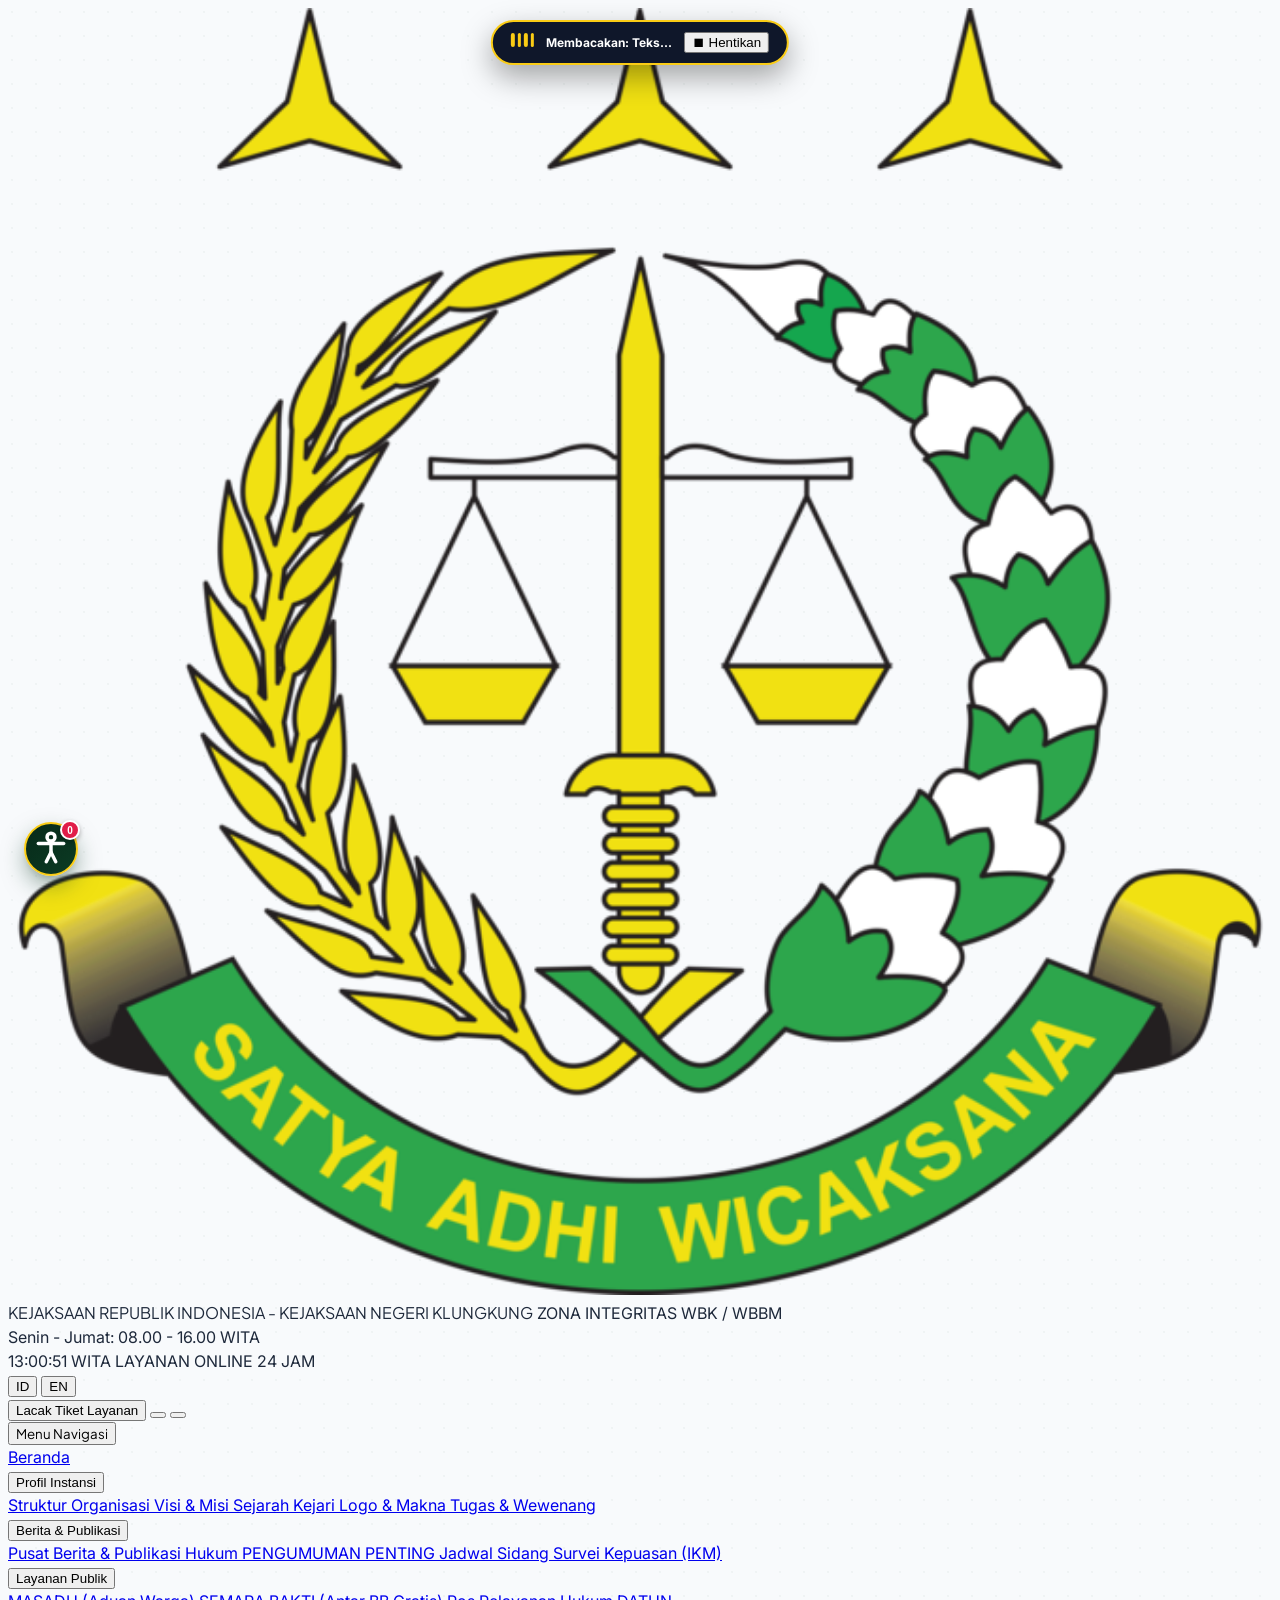
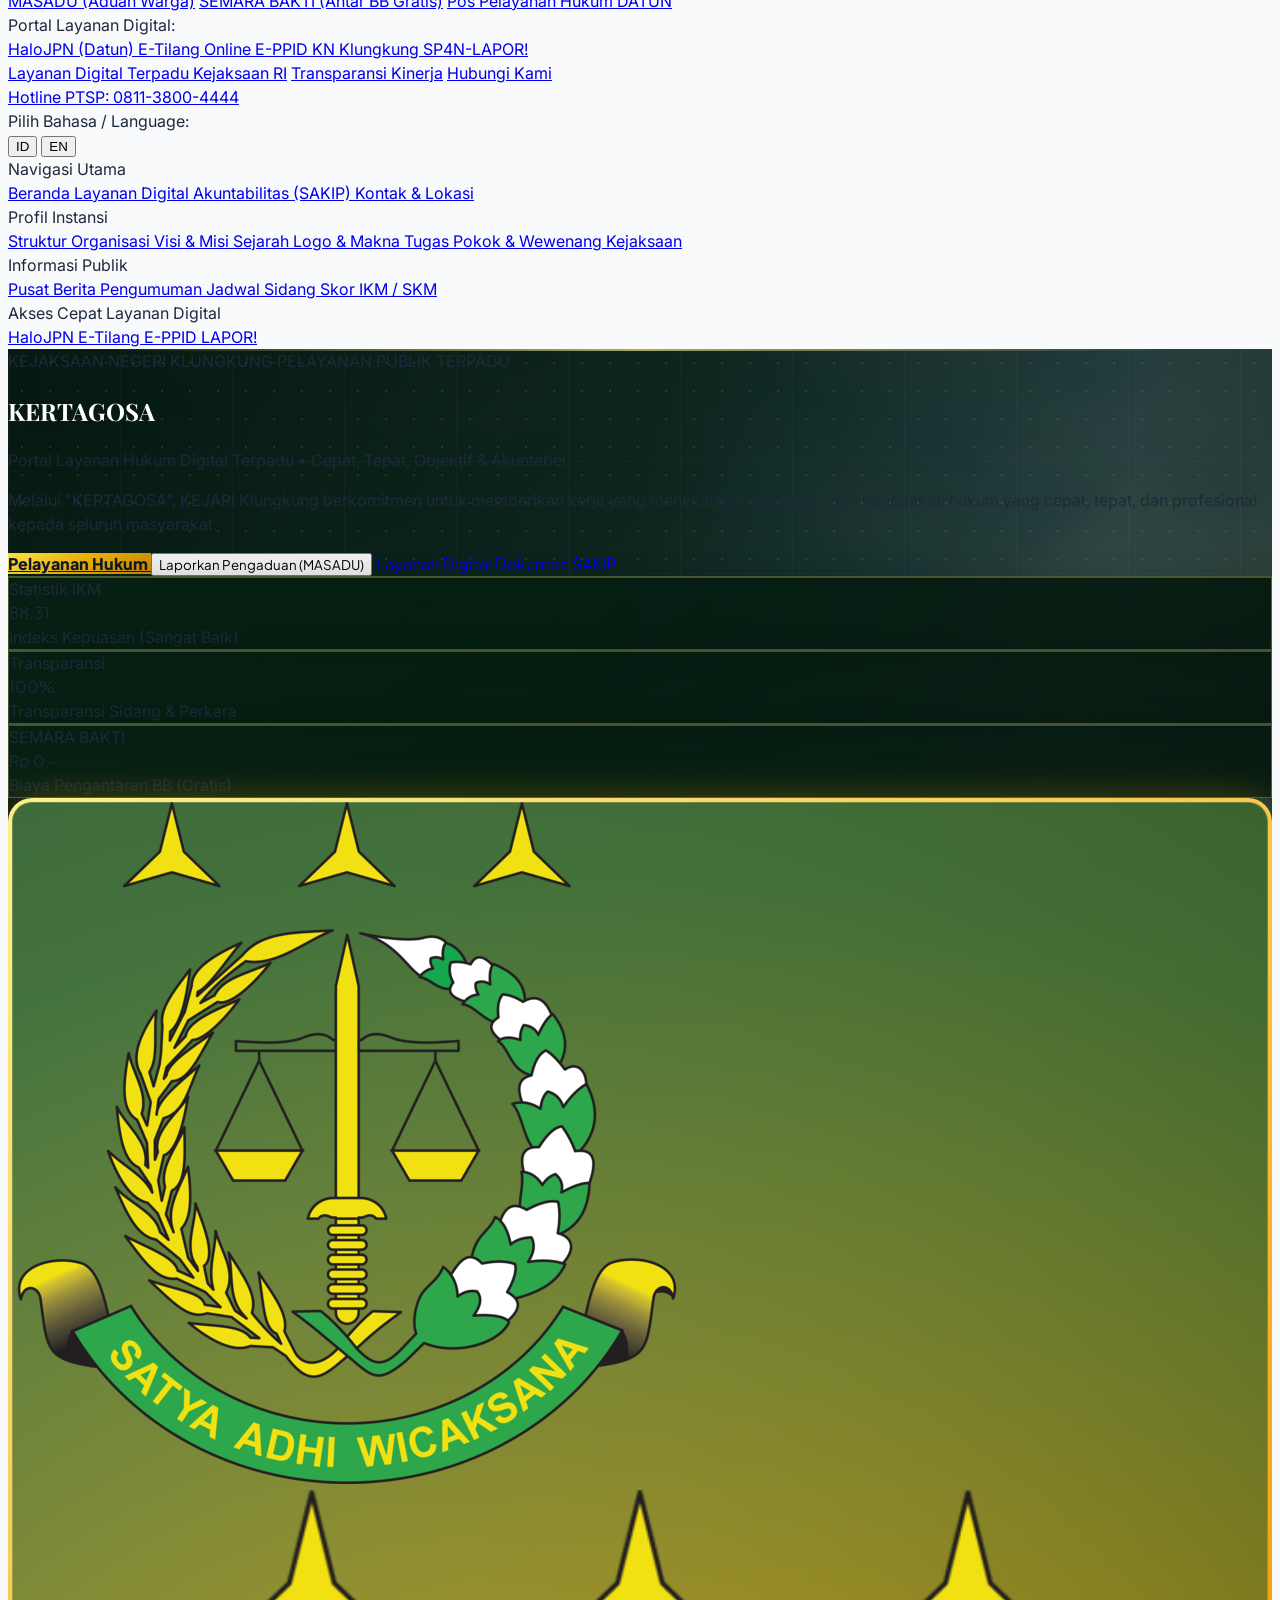
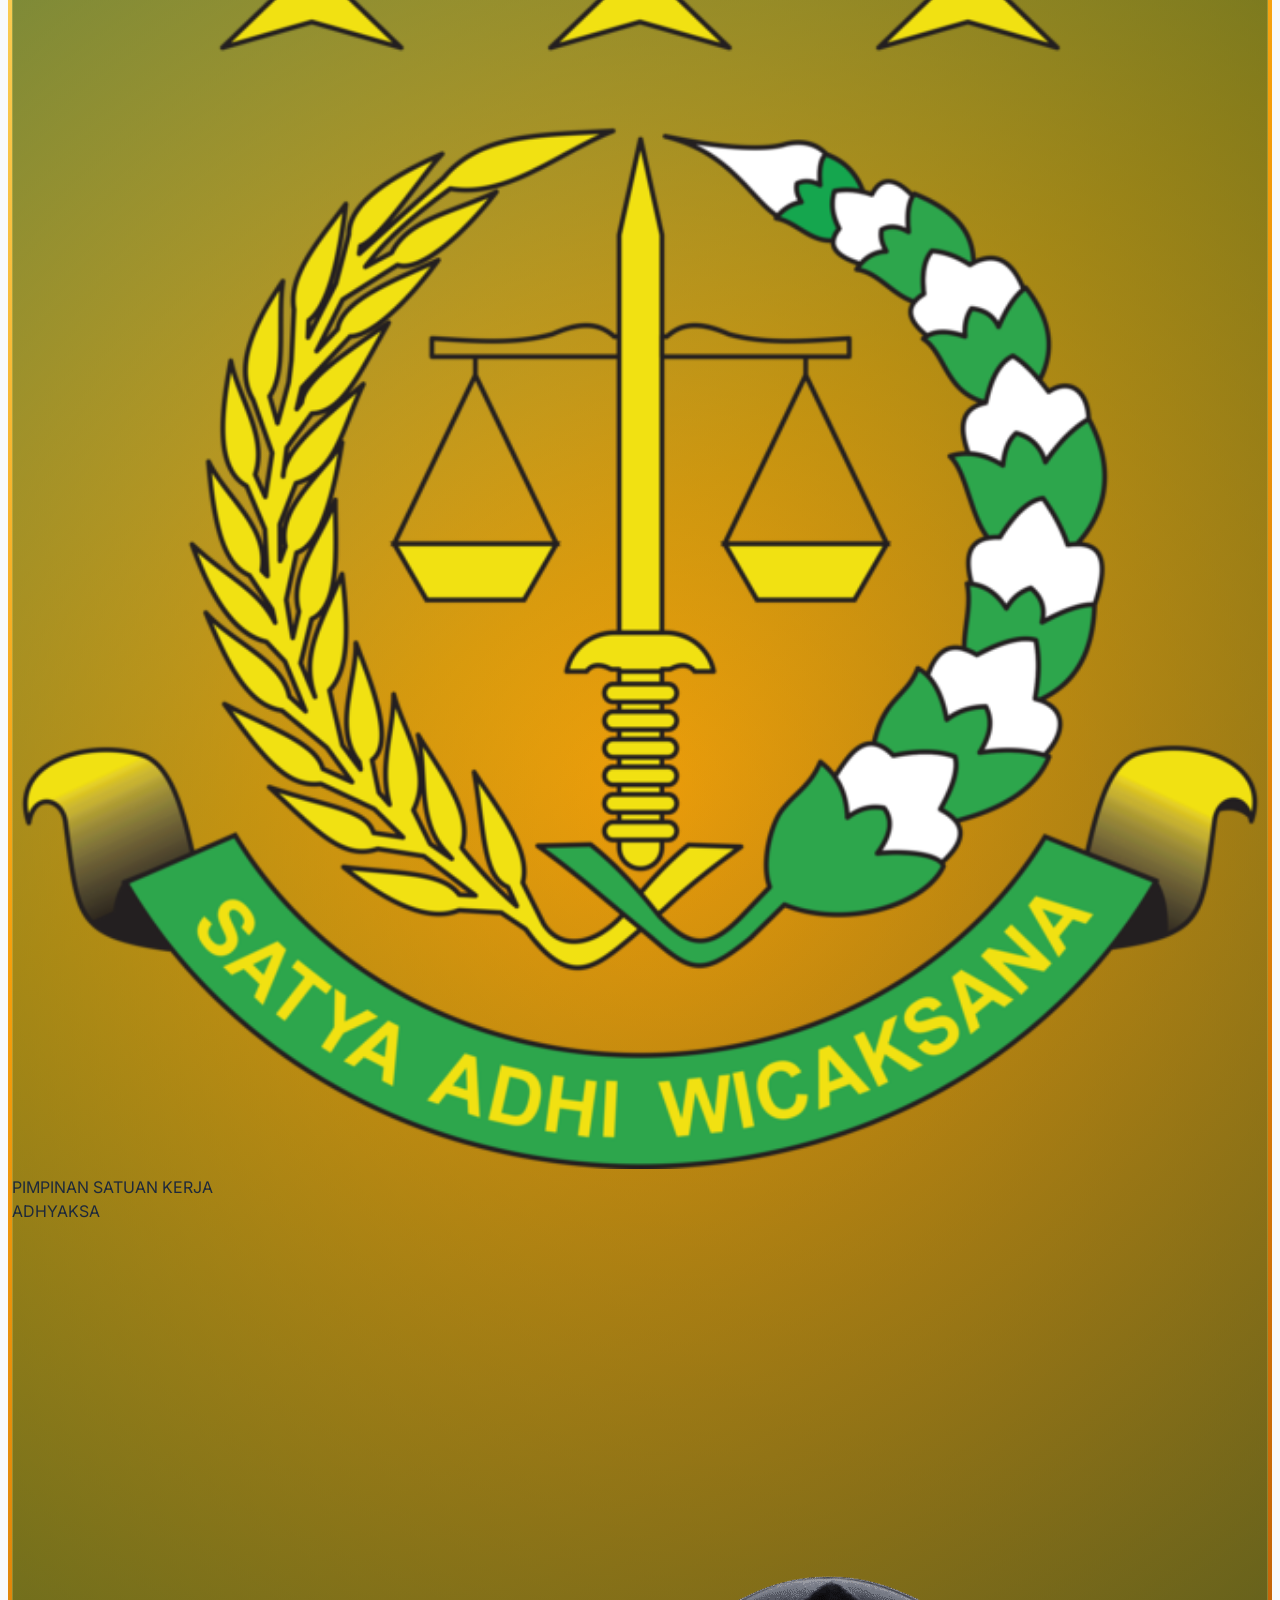
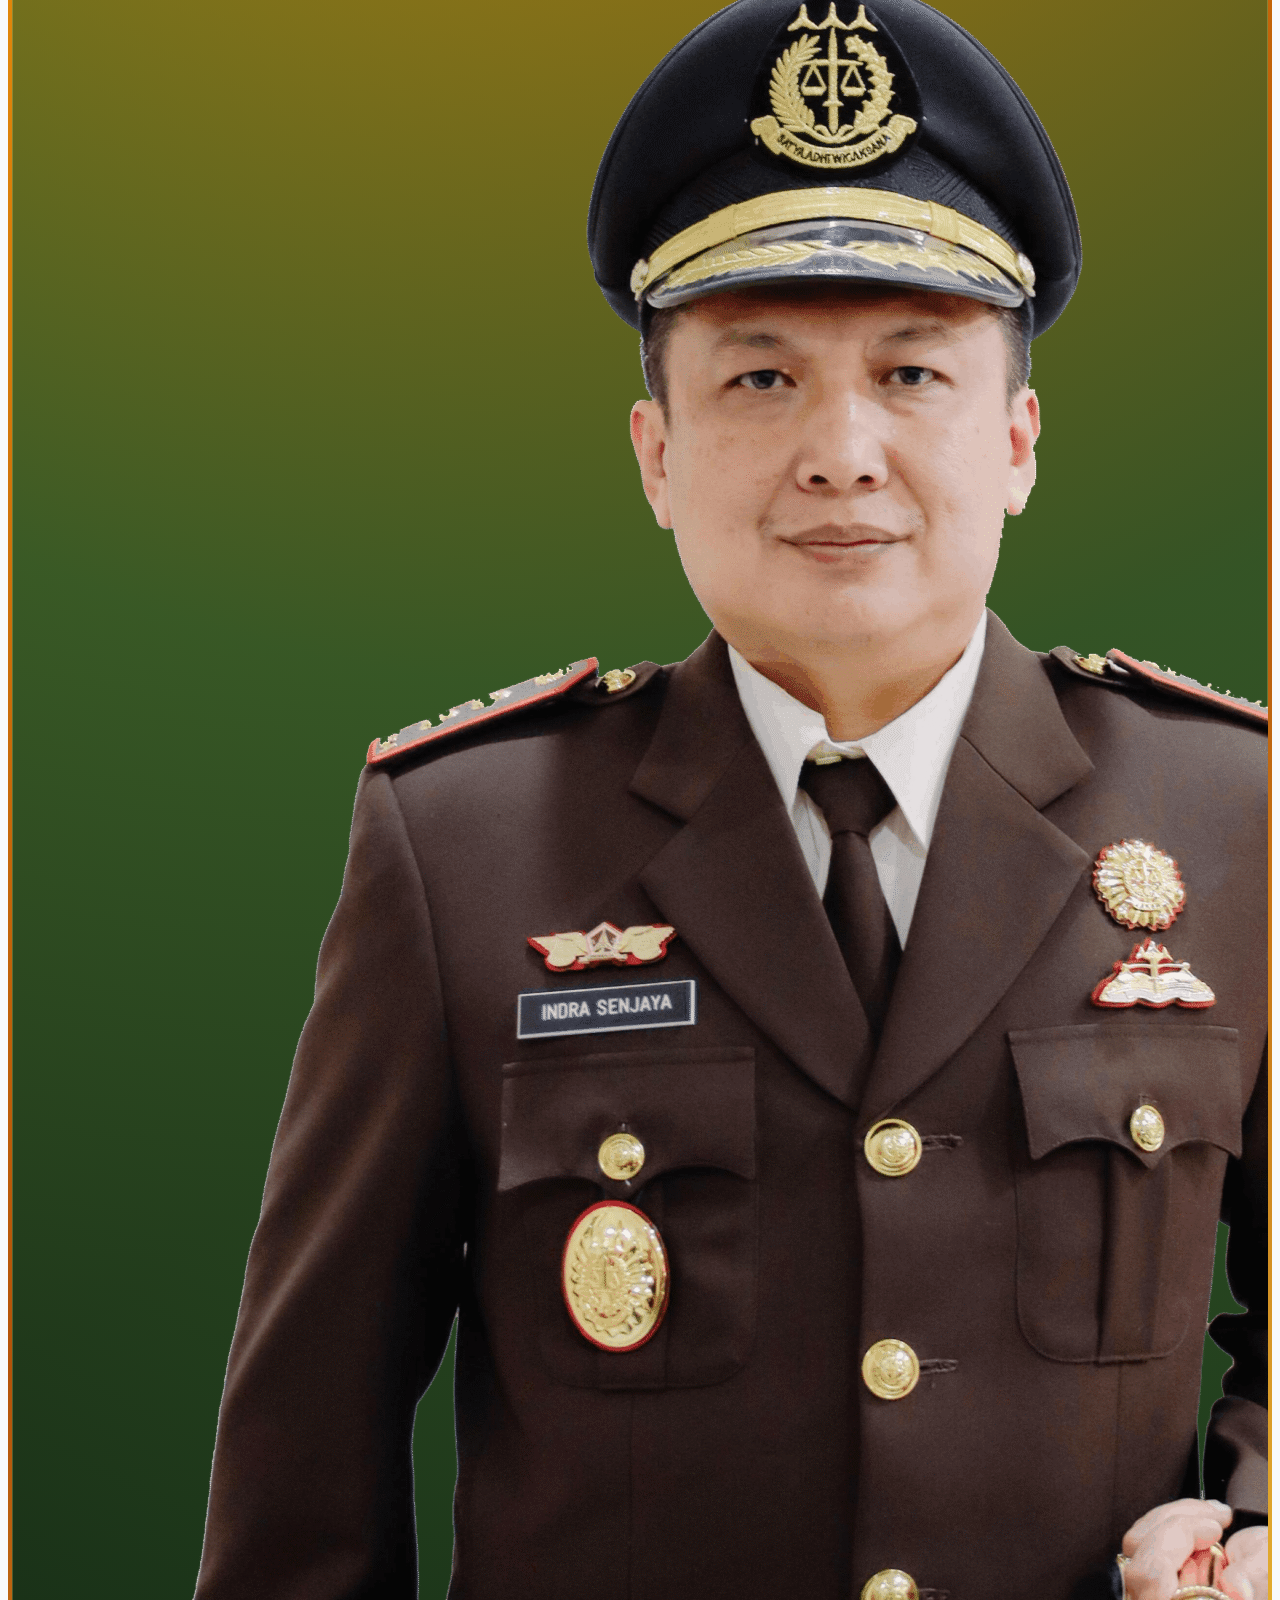
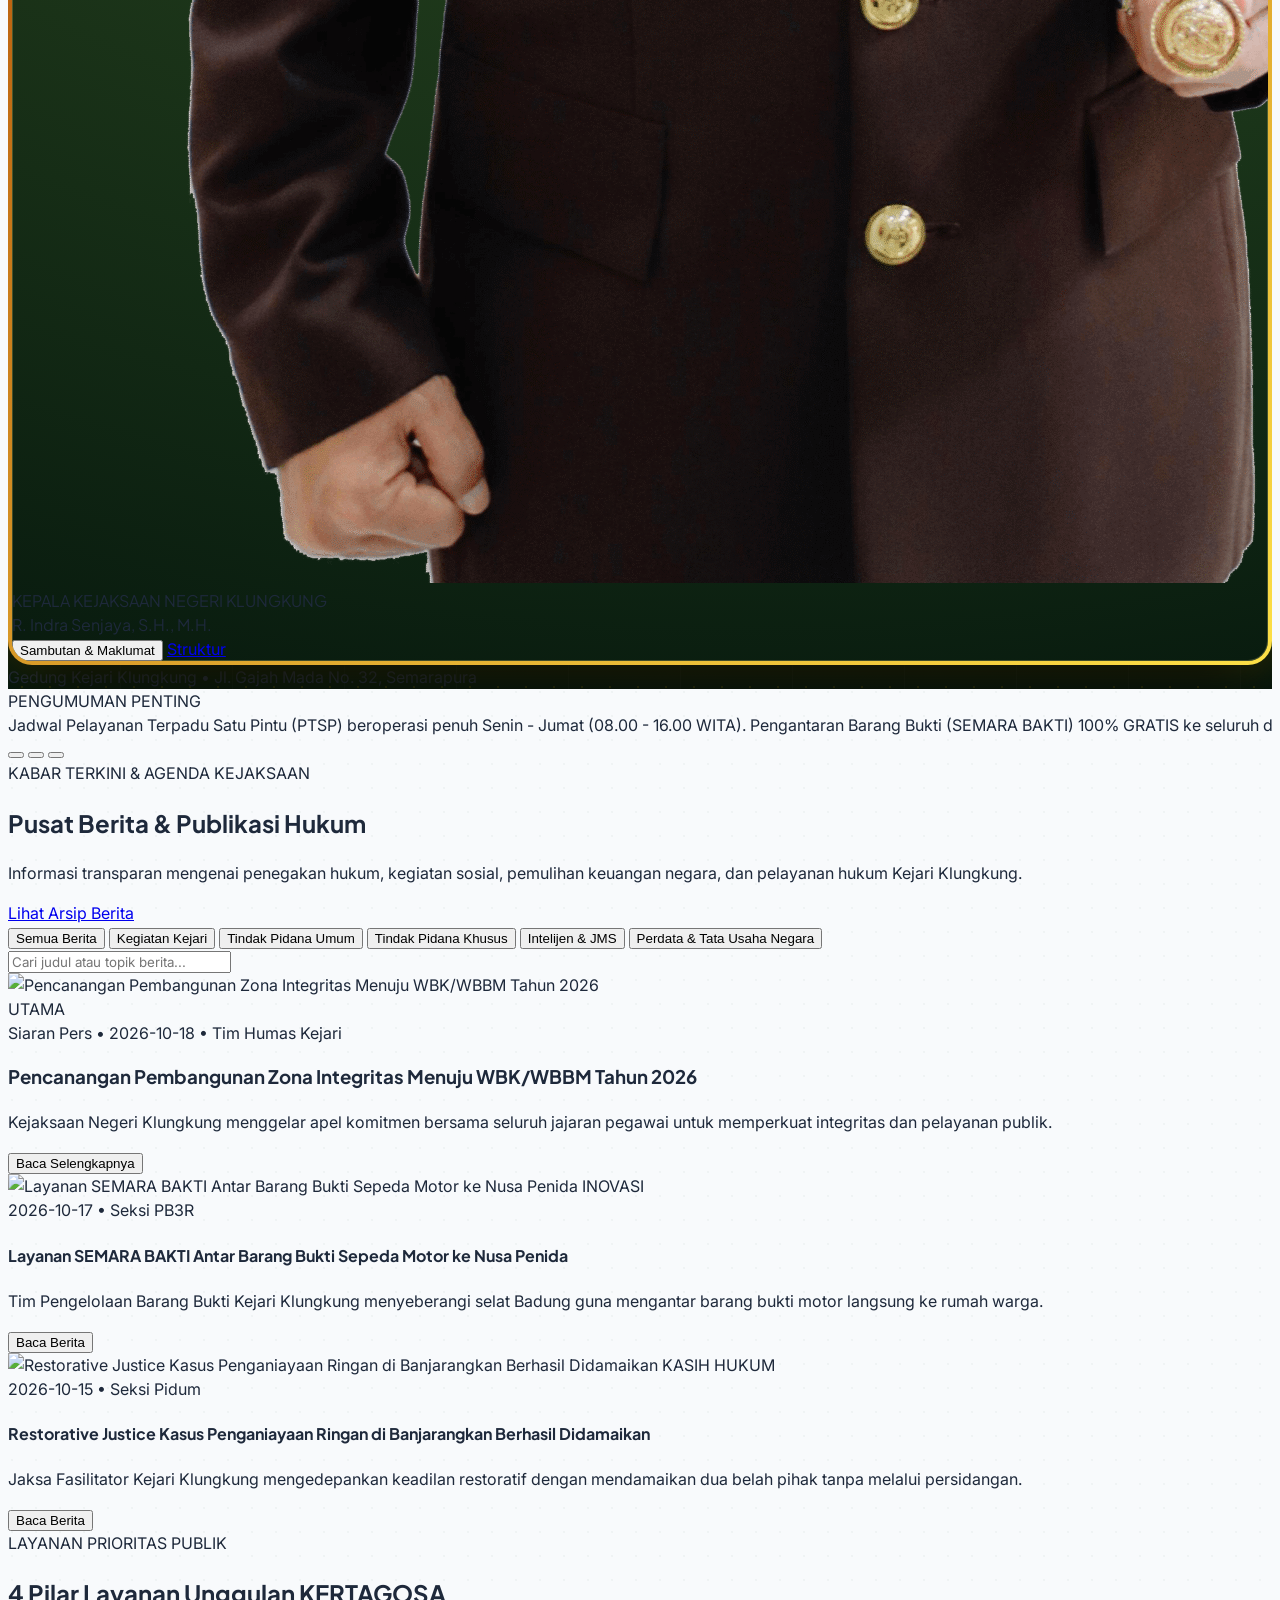
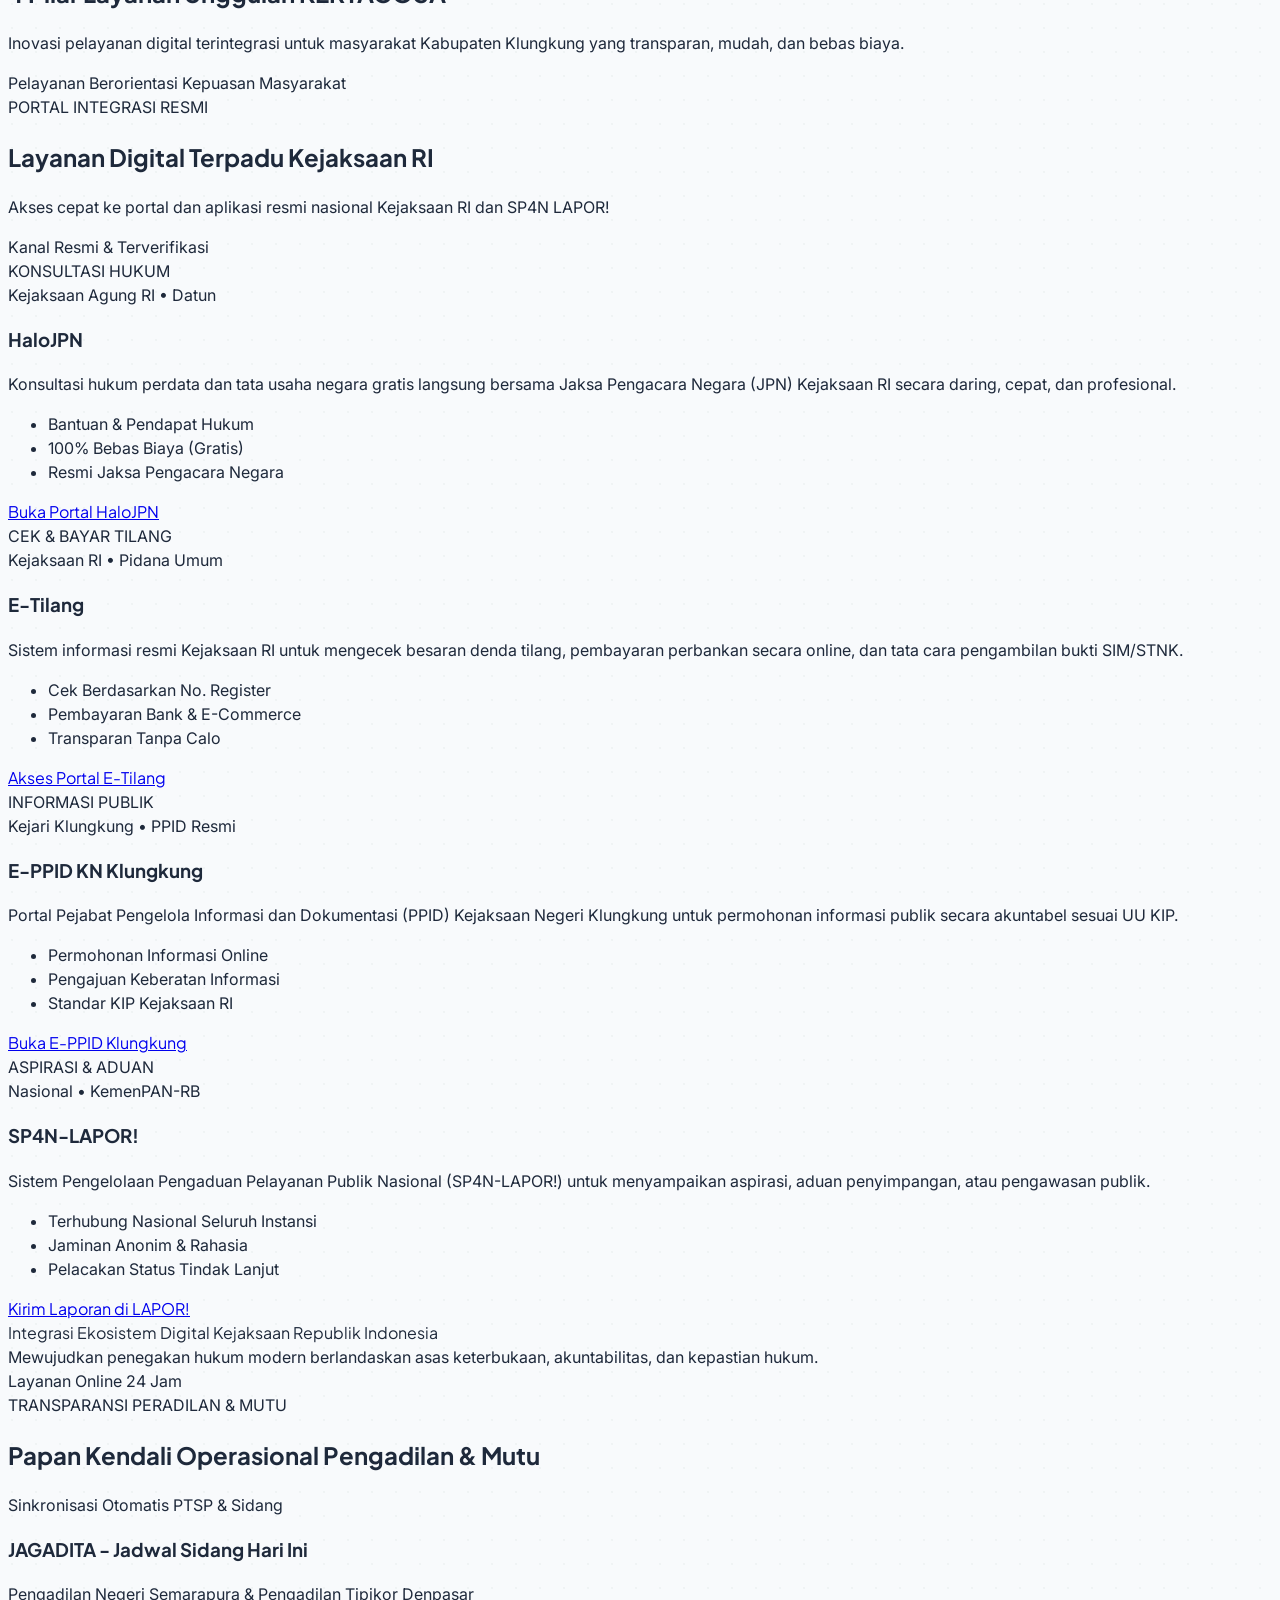
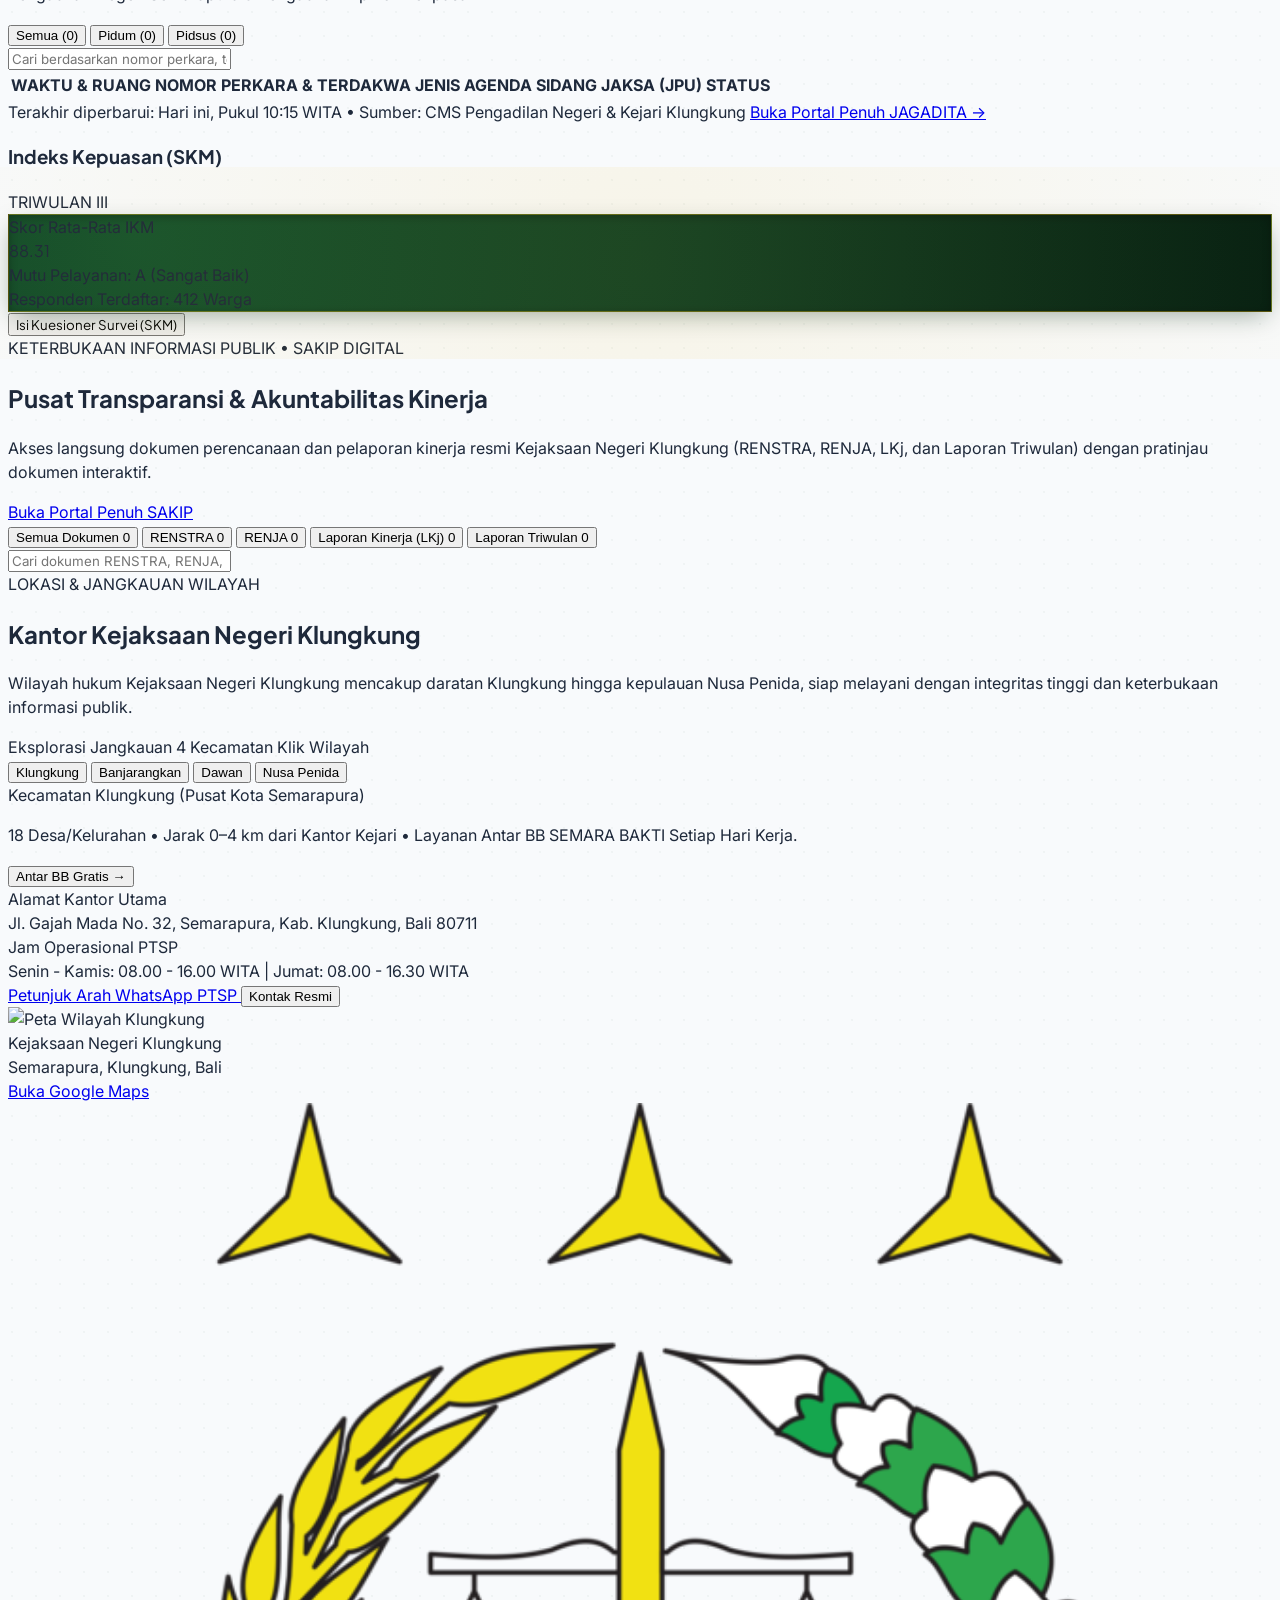
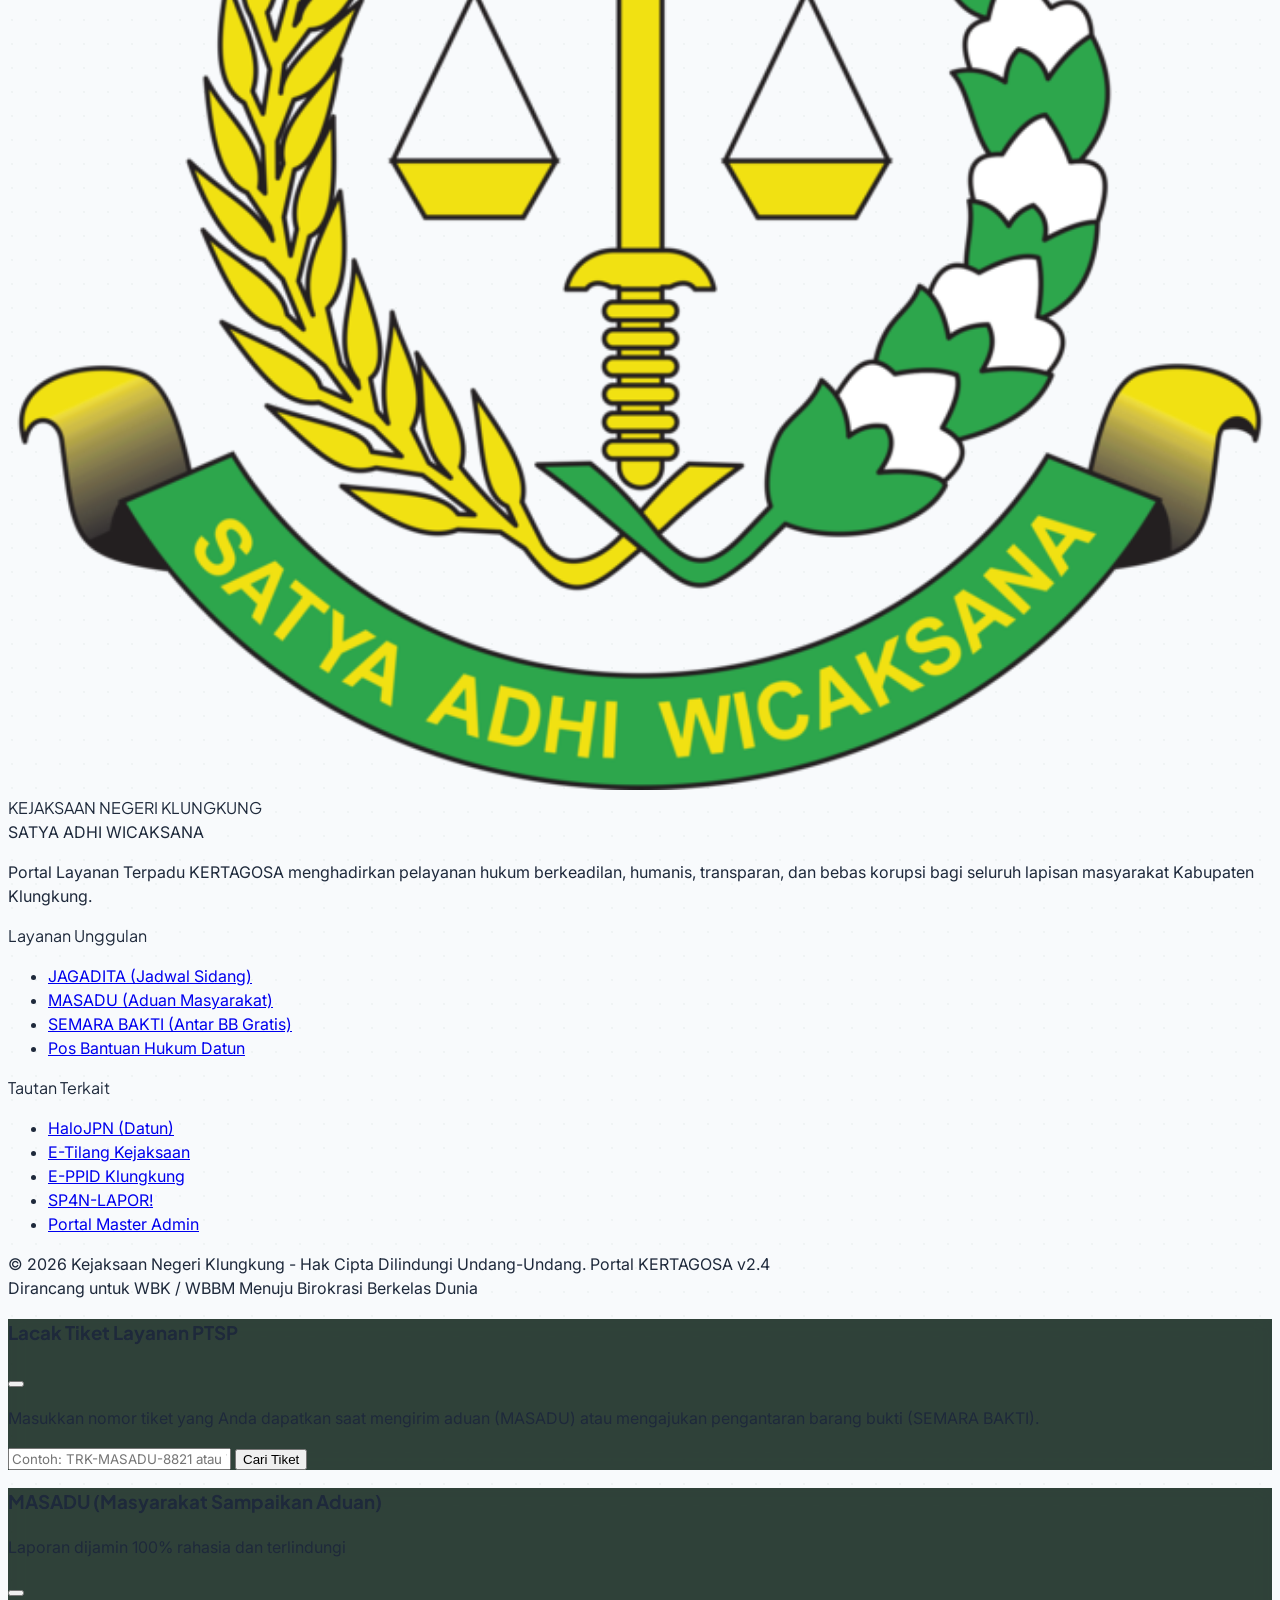
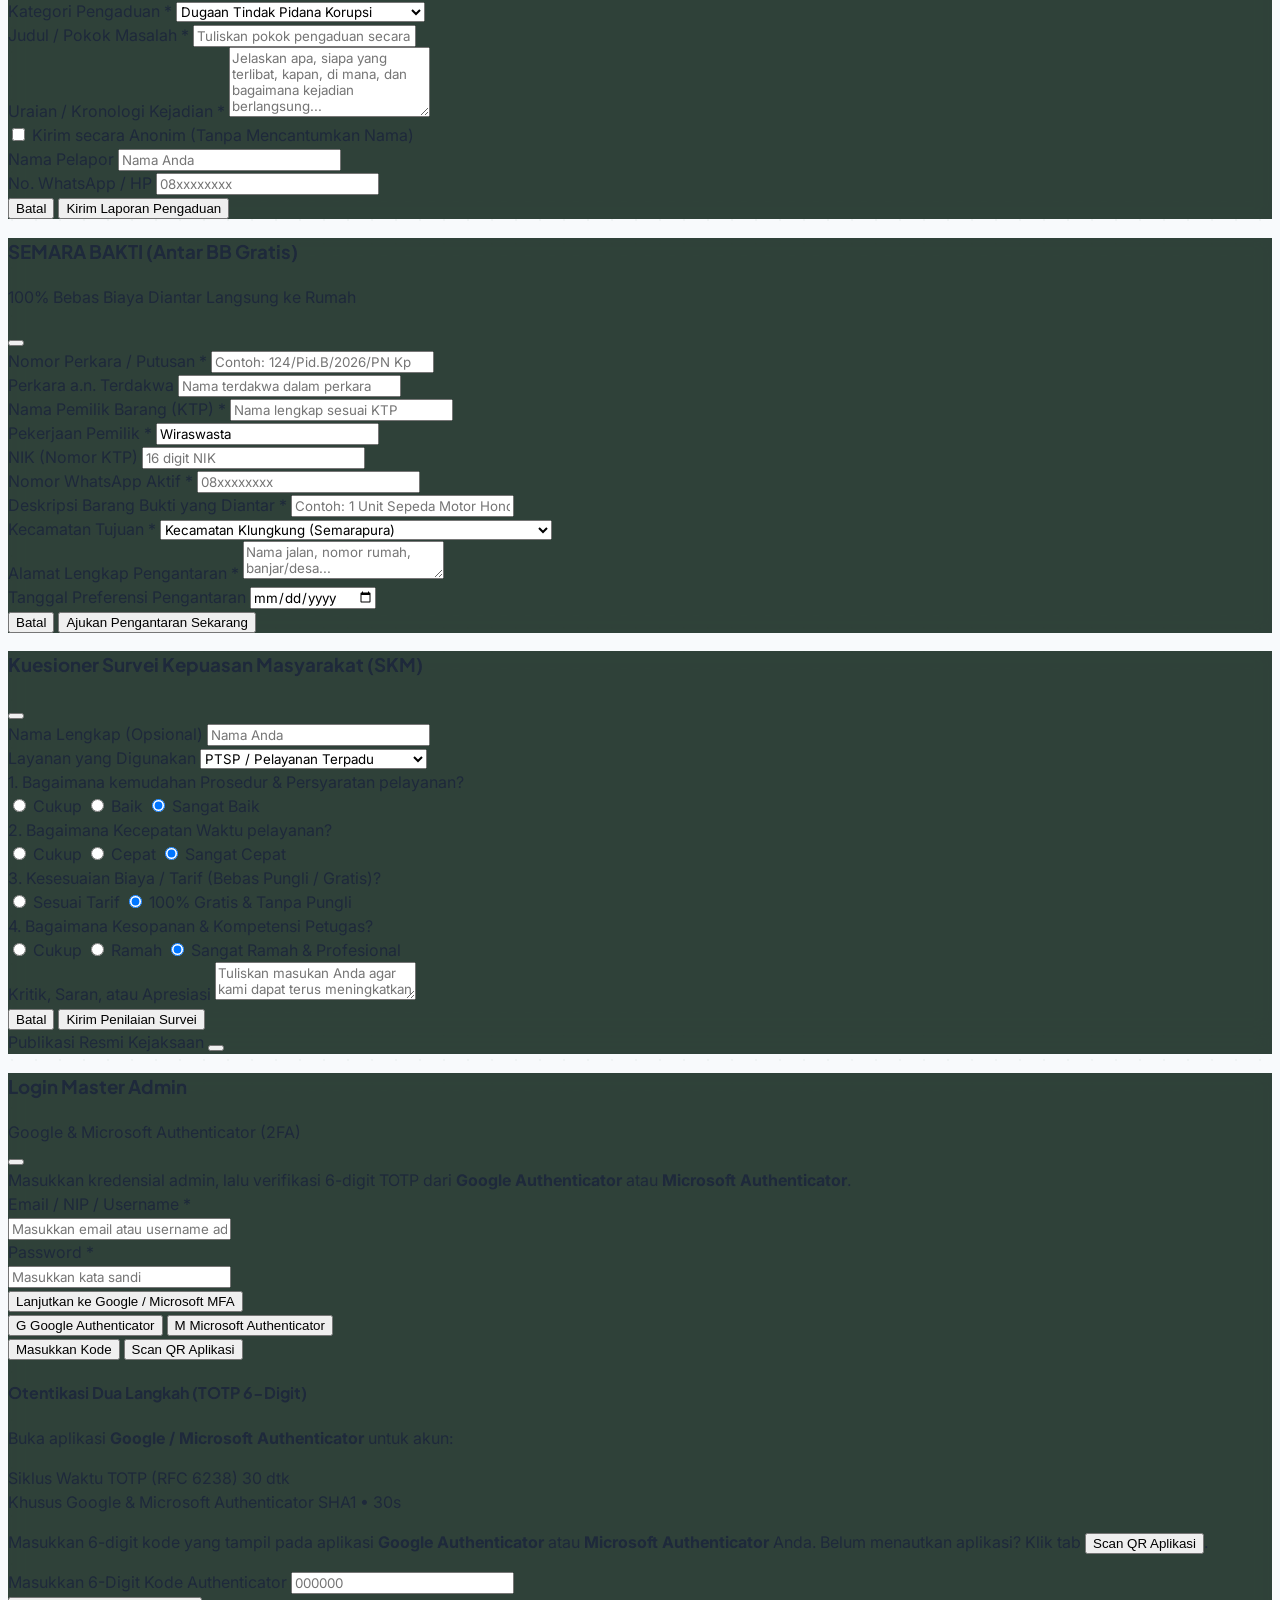
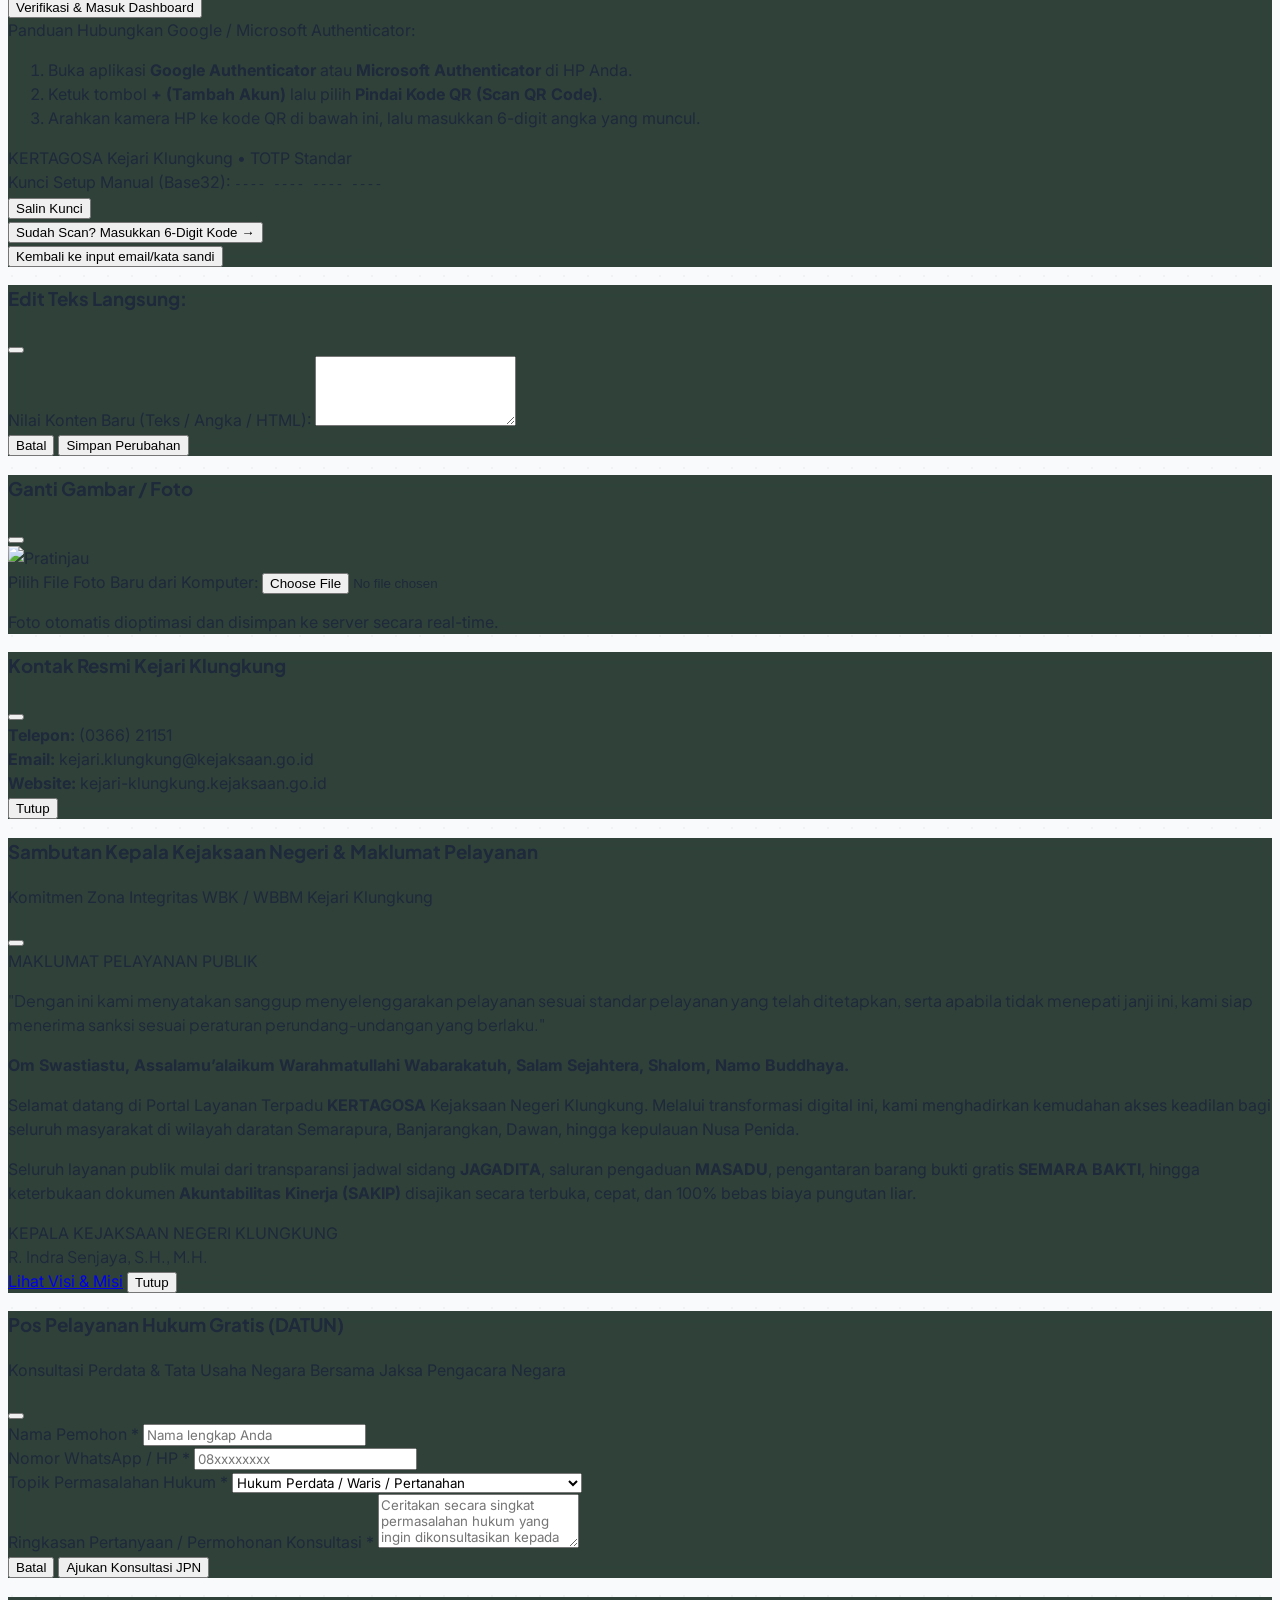
==== commit c0483d64: "feat: Add IND/ENG auto translate, TTS silence on hide, high security, 404 countdown redirect, Pelaks" ====
--- a/index.html
+++ b/index.html
@@ -87,9 +87,15 @@
             <span id="ptsp-live-status-badge" class="px-1.5 py-0.5 rounded bg-emerald-800 text-white text-[9px] uppercase tracking-wider">PTSP AKTIF</span>
           </div>
 
+          <!-- Language Switcher Toggle (IND / ENG) -->
+          <div id="lang-switch-toggle" class="flex items-center bg-slate-200/80 p-0.5 rounded-lg border border-slate-300 shadow-xs text-xs font-bold" title="Pilih Bahasa / Switch Language">
+            <button type="button" id="btn-lang-id" onclick="setLanguage('id')" class="px-2 py-0.5 rounded-md text-[11px] font-extrabold transition-all bg-[#0B3B24] text-white shadow-xs" title="Bahasa Indonesia">ID</button>
+            <button type="button" id="btn-lang-en" onclick="setLanguage('en')" class="px-2 py-0.5 rounded-md text-[11px] font-extrabold transition-all text-slate-600 hover:text-slate-900" title="English">EN</button>
+          </div>
+
           <button onclick="openModal('modal-ticket-tracker')" id="header-cta-text" class="px-3.5 py-1.5 rounded-lg bg-[#0B3B24] hover:bg-[#072A19] text-white font-bold text-xs shadow-sm flex items-center gap-1.5 transition-colors">
             <i data-lucide="search" class="w-3.5 h-3.5 text-amber-400"></i>
-            <span>Lacak Tiket Layanan</span>
+            <span data-i18n="lacak_tiket">Lacak Tiket Layanan</span>
           </button>
 
           <!-- Admin Login Trigger -->
@@ -116,34 +122,34 @@
       <div class="hidden lg:flex items-center gap-1 text-sm font-semibold text-slate-700">
         <a href="#beranda" class="px-4 py-2 rounded-full bg-[#0B3B24] text-white shadow-sm flex items-center gap-1.5">
           <i data-lucide="home" class="w-4 h-4 text-amber-400"></i>
-          Beranda
+          <span data-i18n="nav_home">Beranda</span>
         </a>
 
         <!-- Profil Dropdown -->
         <div class="relative group">
           <button class="px-3 py-2 rounded-lg hover:bg-slate-100 text-slate-700 flex items-center gap-1 transition-colors">
-            Profil <i data-lucide="chevron-down" class="w-3.5 h-3.5 text-slate-400 group-hover:rotate-180 transition-transform"></i>
+            <span data-i18n="nav_profile">Profil</span> <i data-lucide="chevron-down" class="w-3.5 h-3.5 text-slate-400 group-hover:rotate-180 transition-transform"></i>
           </button>
           <div class="absolute left-0 mt-1 w-60 bg-white rounded-xl shadow-xl border border-slate-200/80 p-2 hidden group-hover:block z-50">
             <a href="/profil/struktur-organisasi" class="block px-3 py-2 text-xs font-medium text-slate-700 rounded-lg hover:bg-emerald-50 hover:text-emerald-900 transition-colors flex items-center gap-2">
               <i data-lucide="network" class="w-3.5 h-3.5 text-emerald-700"></i>
-              <span>Struktur Organisasi</span>
+              <span data-i18n="nav_structure">Struktur Organisasi</span>
             </a>
             <a href="/profil/visi-misi" class="block px-3 py-2 text-xs font-medium text-slate-700 rounded-lg hover:bg-emerald-50 hover:text-emerald-900 transition-colors flex items-center gap-2">
               <i data-lucide="compass" class="w-3.5 h-3.5 text-emerald-700"></i>
-              <span>Visi dan Misi</span>
+              <span data-i18n="nav_vision">Visi dan Misi</span>
             </a>
             <a href="/profil/sejarah" class="block px-3 py-2 text-xs font-medium text-slate-700 rounded-lg hover:bg-emerald-50 hover:text-emerald-900 transition-colors flex items-center gap-2">
               <i data-lucide="landmark" class="w-3.5 h-3.5 text-emerald-700"></i>
-              <span>Sejarah</span>
+              <span data-i18n="nav_history">Sejarah</span>
             </a>
             <a href="/profil/logo-makna" class="block px-3 py-2 text-xs font-medium text-slate-700 rounded-lg hover:bg-emerald-50 hover:text-emerald-900 transition-colors flex items-center gap-2">
               <i data-lucide="shield" class="w-3.5 h-3.5 text-emerald-700"></i>
-              <span>Logo dan Maknanya</span>
+              <span data-i18n="nav_logo">Logo dan Maknanya</span>
             </a>
             <a href="/profil/tugas-wewenang" class="block px-3 py-2 text-xs font-medium text-slate-700 rounded-lg hover:bg-emerald-50 hover:text-emerald-900 transition-colors flex items-center gap-2">
               <i data-lucide="scale" class="w-3.5 h-3.5 text-emerald-700"></i>
-              <span>Tugas dan Wewenang</span>
+              <span data-i18n="nav_duties">Tugas dan Wewenang</span>
             </a>
           </div>
         </div>
@@ -151,24 +157,24 @@
         <!-- Informasi Dropdown -->
         <div class="relative group">
           <button class="px-3 py-2 rounded-lg hover:bg-slate-100 text-slate-700 flex items-center gap-1 transition-colors">
-            Informasi <i data-lucide="chevron-down" class="w-3.5 h-3.5 text-slate-400 group-hover:rotate-180 transition-transform"></i>
+            <span data-i18n="nav_news">Informasi</span> <i data-lucide="chevron-down" class="w-3.5 h-3.5 text-slate-400 group-hover:rotate-180 transition-transform"></i>
           </button>
           <div class="absolute left-0 mt-1 w-64 bg-white rounded-xl shadow-xl border border-slate-200/80 p-2 hidden group-hover:block z-50">
             <a href="/informasi/berita" class="block px-3 py-2 text-xs font-medium text-slate-700 rounded-lg hover:bg-emerald-50 hover:text-emerald-900 transition-colors flex items-center gap-2">
               <i data-lucide="newspaper" class="w-3.5 h-3.5 text-emerald-700"></i>
-              <span>Berita &amp; Publikasi Hukum</span>
+              <span data-i18n="news_title">Berita &amp; Publikasi Hukum</span>
             </a>
             <a href="/informasi/pengumuman" class="block px-3 py-2 text-xs font-medium text-slate-700 rounded-lg hover:bg-emerald-50 hover:text-emerald-900 transition-colors flex items-center gap-2">
               <i data-lucide="bell" class="w-3.5 h-3.5 text-amber-600"></i>
-              <span>Pengumuman Resmi</span>
+              <span data-i18n="ticker_badge">Pengumuman Resmi</span>
             </a>
             <a href="/informasi/jadwal-sidang" class="block px-3 py-2 text-xs font-medium text-slate-700 rounded-lg hover:bg-emerald-50 hover:text-emerald-900 transition-colors flex items-center gap-2">
               <i data-lucide="gavel" class="w-3.5 h-3.5 text-emerald-700"></i>
-              <span>Jadwal Sidang JAGADITA</span>
+              <span data-i18n="nav_jadwal_sidang">Jadwal Sidang JAGADITA</span>
             </a>
             <a href="/informasi/skm" class="block px-3 py-2 text-xs font-medium text-slate-700 rounded-lg hover:bg-emerald-50 hover:text-emerald-900 transition-colors flex items-center gap-2">
               <i data-lucide="award" class="w-3.5 h-3.5 text-emerald-700"></i>
-              <span>Indeks Kepuasan (SKM)</span>
+              <span data-i18n="nav_ikm">Indeks Kepuasan (SKM)</span>
             </a>
           </div>
         </div>
@@ -176,7 +182,7 @@
         <!-- Pelayanan Dropdown -->
         <div class="relative group">
           <button class="px-3 py-2 rounded-lg hover:bg-slate-100 text-slate-700 flex items-center gap-1 transition-colors">
-            Pelayanan <i data-lucide="chevron-down" class="w-3.5 h-3.5 text-slate-400 group-hover:rotate-180 transition-transform"></i>
+            <span data-i18n="nav_services">Pelayanan</span> <i data-lucide="chevron-down" class="w-3.5 h-3.5 text-slate-400 group-hover:rotate-180 transition-transform"></i>
           </button>
           <div class="absolute left-0 mt-1 w-64 bg-white rounded-xl shadow-xl border border-slate-200/80 p-2 hidden group-hover:block z-50">
             <a href="javascript:void(0)" onclick="handleServiceBtnAction('OPEN_COMPLAINT_MODAL', 'MASADU')" class="block px-3 py-2 text-xs font-medium text-slate-700 rounded-lg hover:bg-red-50 hover:text-red-900">MASADU (Aduan Warga)</a>
@@ -199,9 +205,9 @@
           </div>
         </div>
 
-        <a href="#layanan-digital" class="px-3 py-2 rounded-lg hover:bg-slate-100 text-slate-700 transition-colors">Layanan Digital</a>
-        <a href="/akuntabilitas-kinerja" class="px-3 py-2 rounded-lg hover:bg-slate-100 text-slate-700 transition-colors">Akuntabilitas Kinerja</a>
-        <a href="#kantor-peta" class="px-3 py-2 rounded-lg hover:bg-slate-100 text-slate-700 transition-colors">Kontak</a>
+        <a href="#layanan-digital" data-i18n="digital_title" class="px-3 py-2 rounded-lg hover:bg-slate-100 text-slate-700 transition-colors">Layanan Digital</a>
+        <a href="/akuntabilitas-kinerja" data-i18n="nav_accountability" class="px-3 py-2 rounded-lg hover:bg-slate-100 text-slate-700 transition-colors">Akuntabilitas Kinerja</a>
+        <a href="#kantor-peta" data-i18n="nav_contact" class="px-3 py-2 rounded-lg hover:bg-slate-100 text-slate-700 transition-colors">Kontak</a>
       </div>
 
       <!-- Right Golden Hotline Badge -->
@@ -215,6 +221,18 @@
 
     <!-- Collapsible Categorized Mobile Navigation Drawer -->
     <div id="mobile-nav-drawer" class="hidden lg:hidden bg-white border-t border-slate-200 px-4 py-4 space-y-4 shadow-2xl">
+      <!-- Mobile Language Switcher -->
+      <div class="flex items-center justify-between p-2.5 bg-slate-50 rounded-xl border border-slate-200">
+        <span class="text-xs font-bold text-slate-700 flex items-center gap-1.5">
+          <i data-lucide="languages" class="w-4 h-4 text-emerald-800"></i>
+          <span>Pilih Bahasa / Language:</span>
+        </span>
+        <div class="flex items-center bg-white p-0.5 rounded-lg border border-slate-200 shadow-xs">
+          <button type="button" id="mob-btn-lang-id" onclick="setLanguage('id')" class="px-3 py-1 rounded-md text-xs font-bold bg-[#0B3B24] text-white">ID</button>
+          <button type="button" id="mob-btn-lang-en" onclick="setLanguage('en')" class="px-3 py-1 rounded-md text-xs font-bold text-slate-600">EN</button>
+        </div>
+      </div>
+
       <!-- Section 1: Navigasi Utama -->
       <div>
         <div class="text-[10px] font-extrabold uppercase tracking-widest text-slate-400 mb-2 px-1">Navigasi Utama</div>
@@ -2027,6 +2045,8 @@
     </div>
   </div>
 
+  <!-- Multi-Language Bilingual Engine (IND / ENG) -->
+  <script src="/static/js/i18n.js?v=1.0"></script>
   <!-- Client Application Engine -->
   <script src="/static/js/app.js?v=2.9"></script>
   <!-- Floating Accessibility Widget for Disabilities (Bottom-Left) -->
--- a/static/css/accessibility.css
+++ b/static/css/accessibility.css
@@ -330,10 +330,47 @@
   border-radius: 4px !important;
 }
 
+/* 17. Restore Pill (When Widget is Hidden) */
+#a11y-restore-pill {
+  position: fixed;
+  bottom: 16px;
+  left: 16px;
+  z-index: 99999;
+}
+#a11y-restore-pill.hidden {
+  display: none !important;
+}
+
+/* 18. Toast Notifications */
+#a11y-toast {
+  position: fixed;
+  bottom: 84px;
+  left: 50%;
+  transform: translateX(-50%);
+  z-index: 999999;
+  background: #0F172A;
+  color: #FFFFFF;
+  padding: 10px 18px;
+  border-radius: 9999px;
+  border: 1.5px solid #FACC15;
+  font-size: 11.5px;
+  font-weight: 700;
+  box-shadow: 0 10px 25px rgba(0,0,0,0.3);
+  pointer-events: none;
+  animation: a11yBounceIn 0.25s ease-out;
+}
+#a11y-toast.hidden {
+  display: none !important;
+}
+
 /* Mobile Responsiveness for Bottom-Left Trigger */
 @media (max-width: 640px) {
   #a11y-widget-trigger {
     bottom: 76px; /* Sits above mobile bottom dock */
+    left: 16px;
+  }
+  #a11y-restore-pill {
+    bottom: 76px;
     left: 16px;
   }
   #a11y-widget-menu {
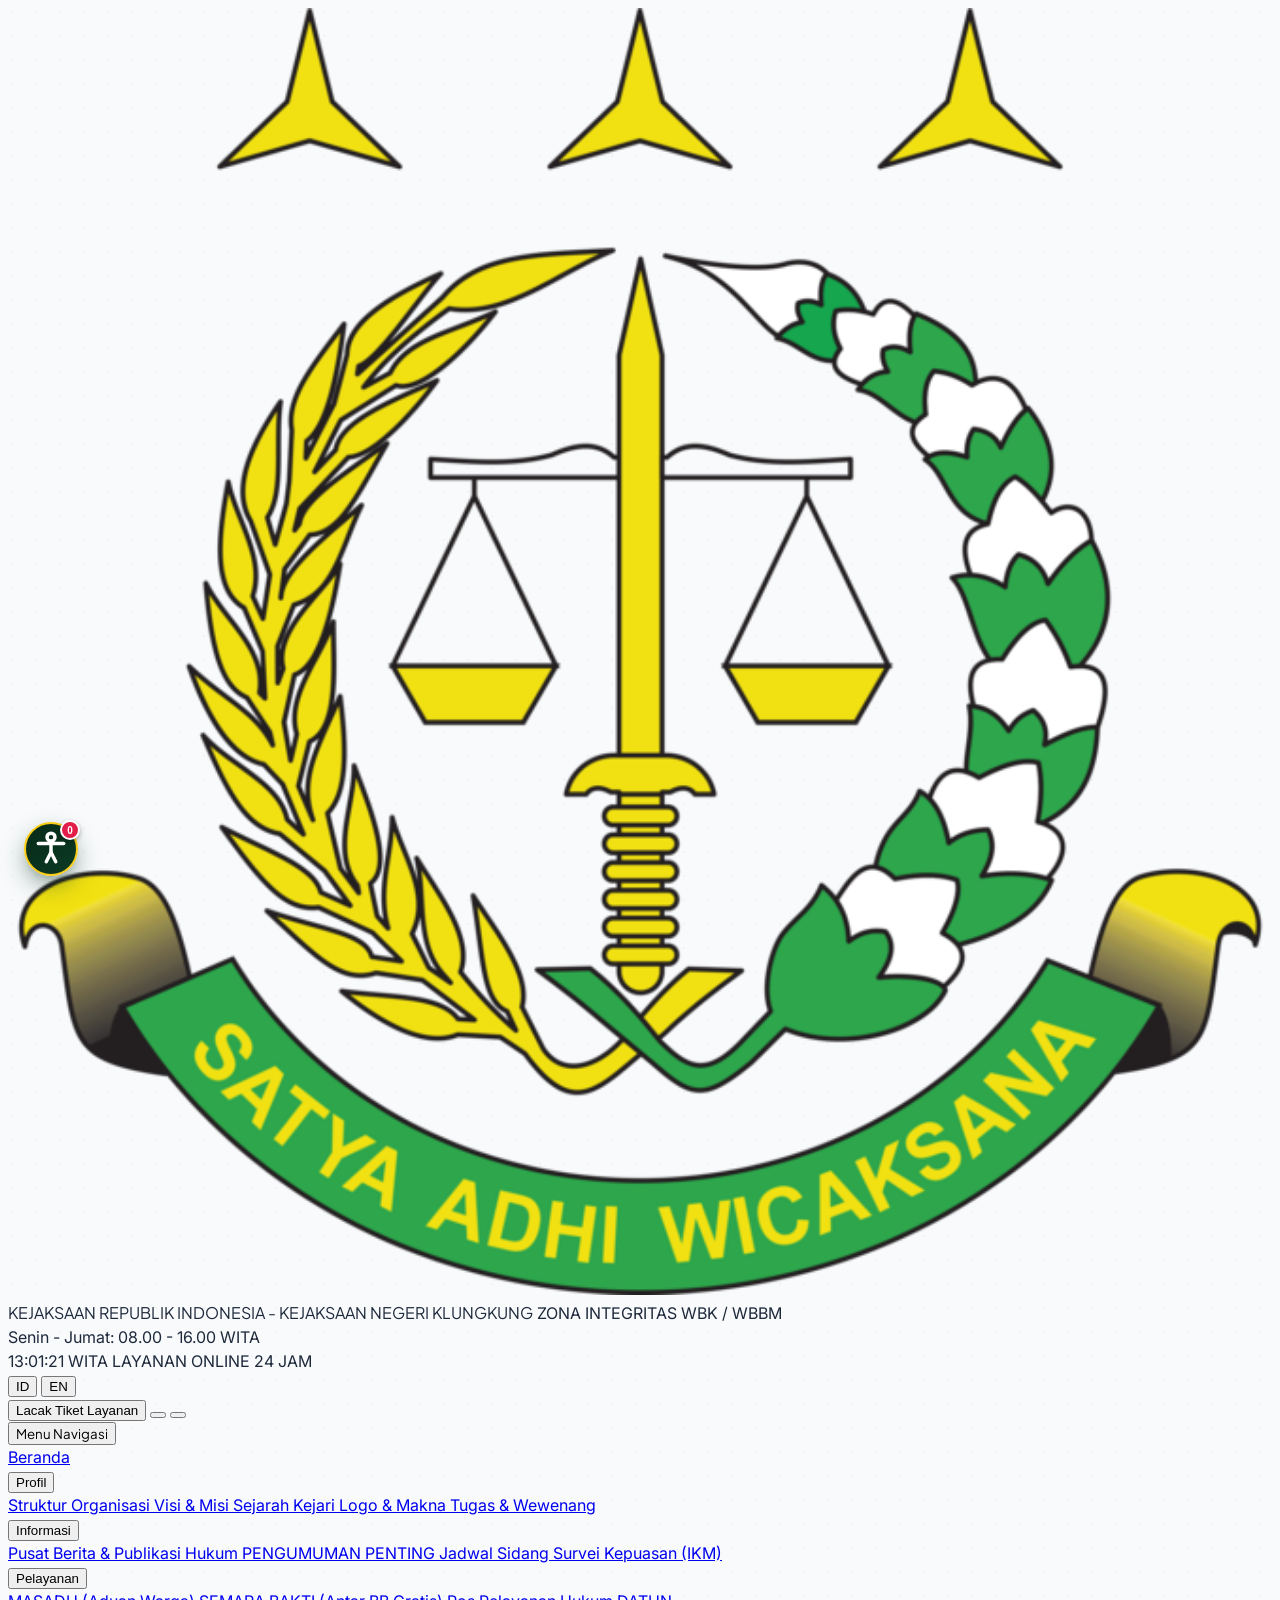
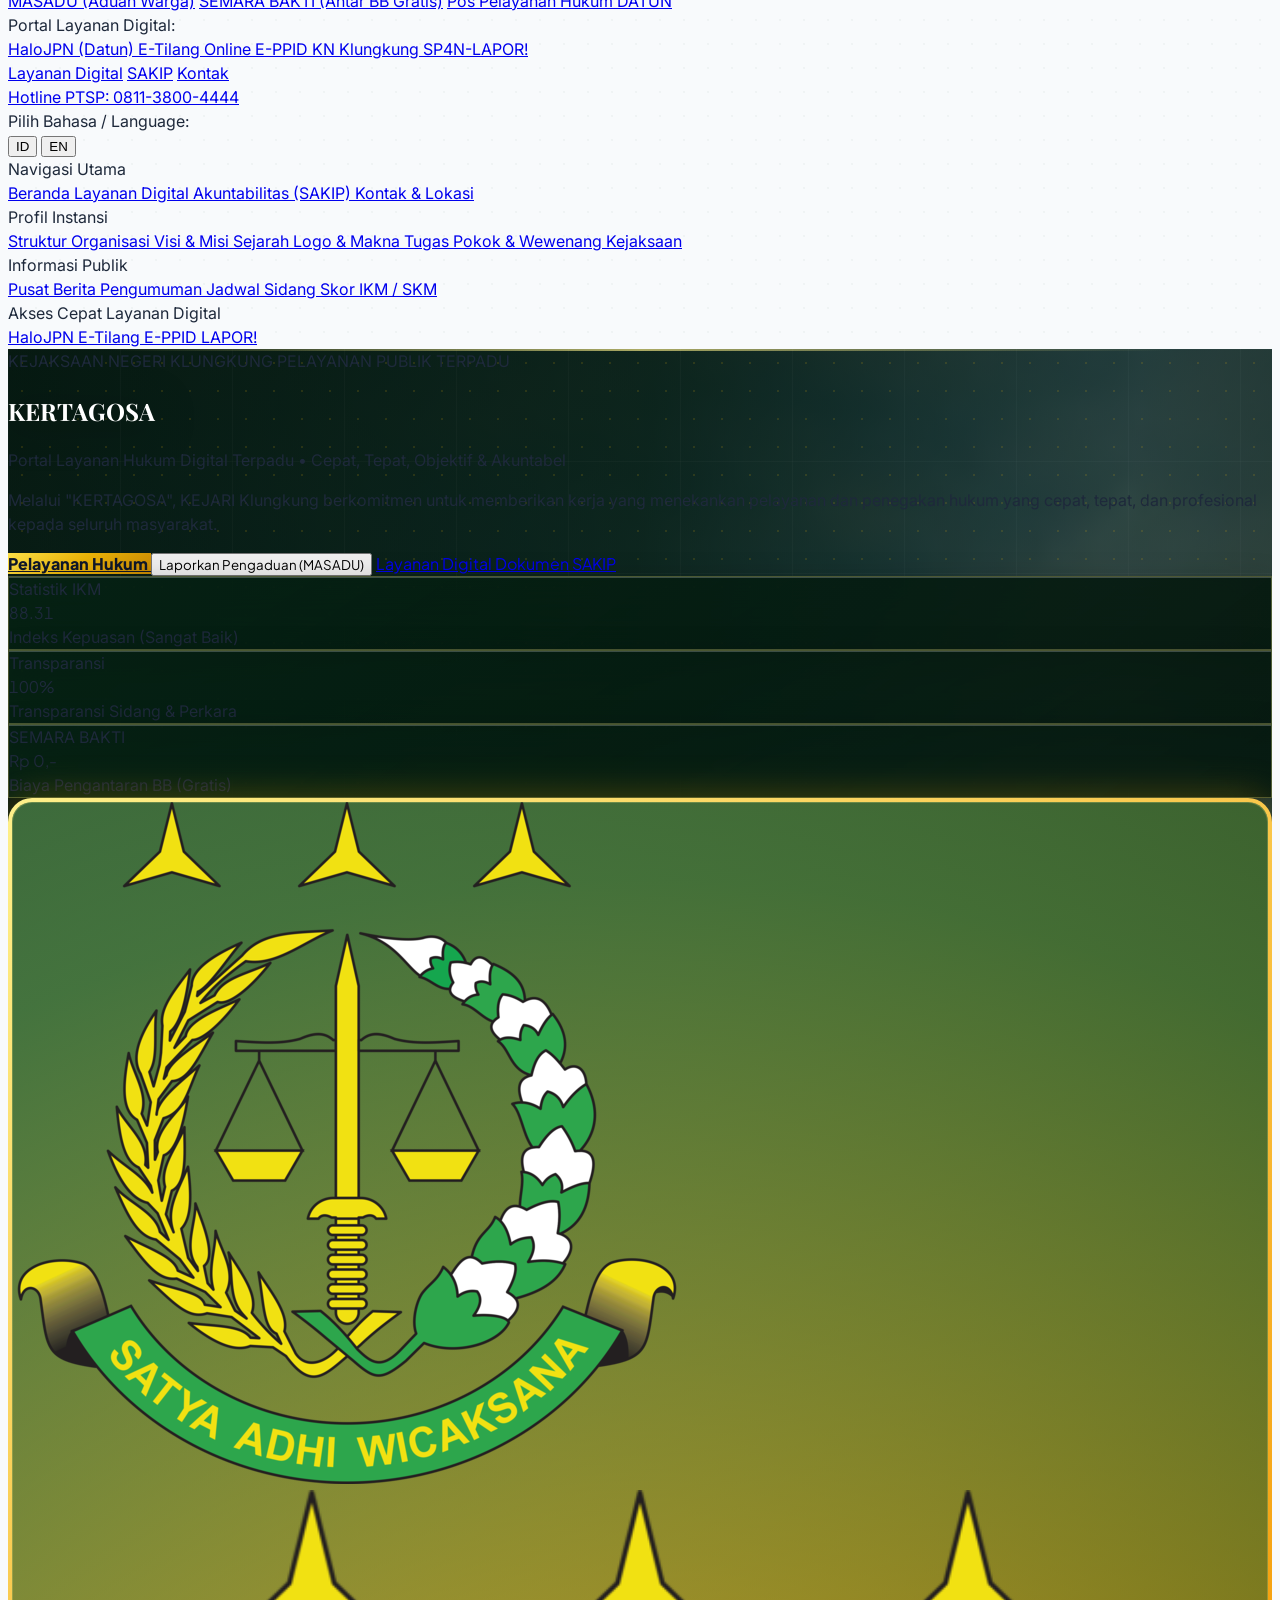
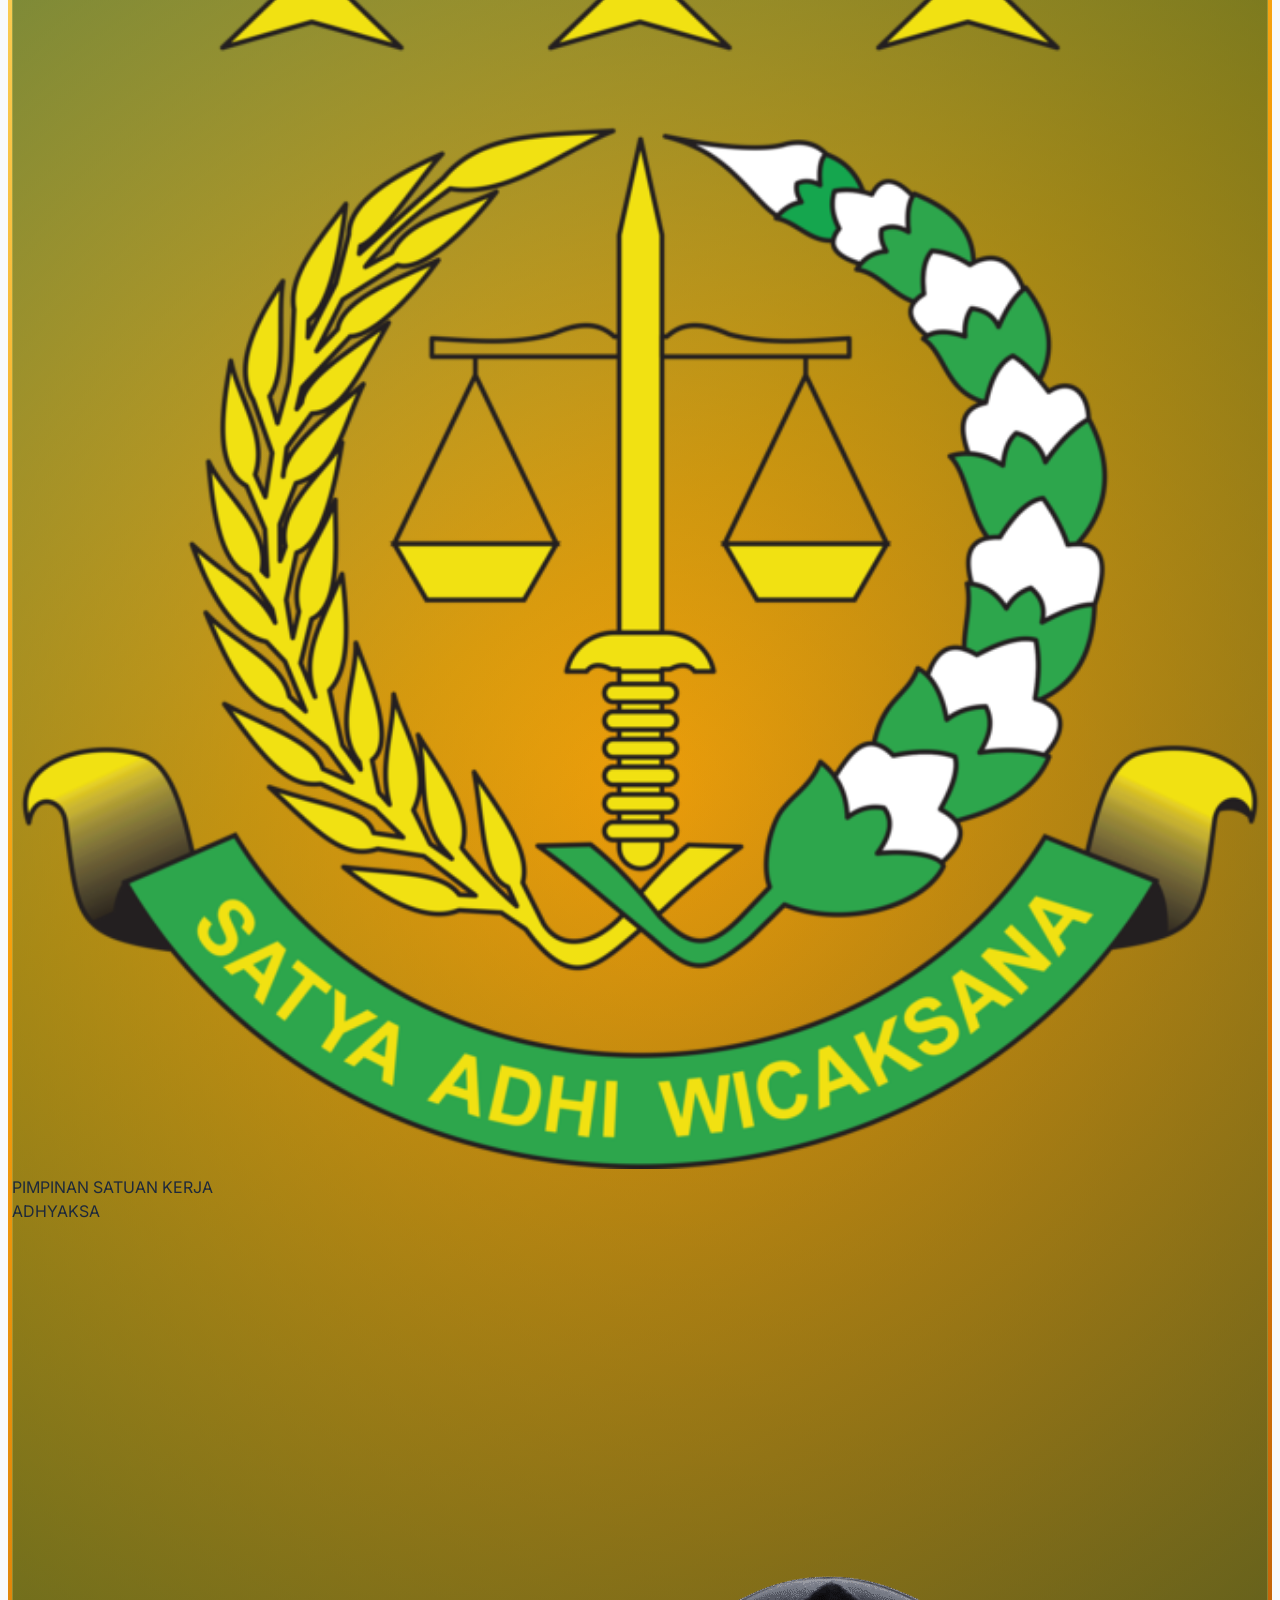
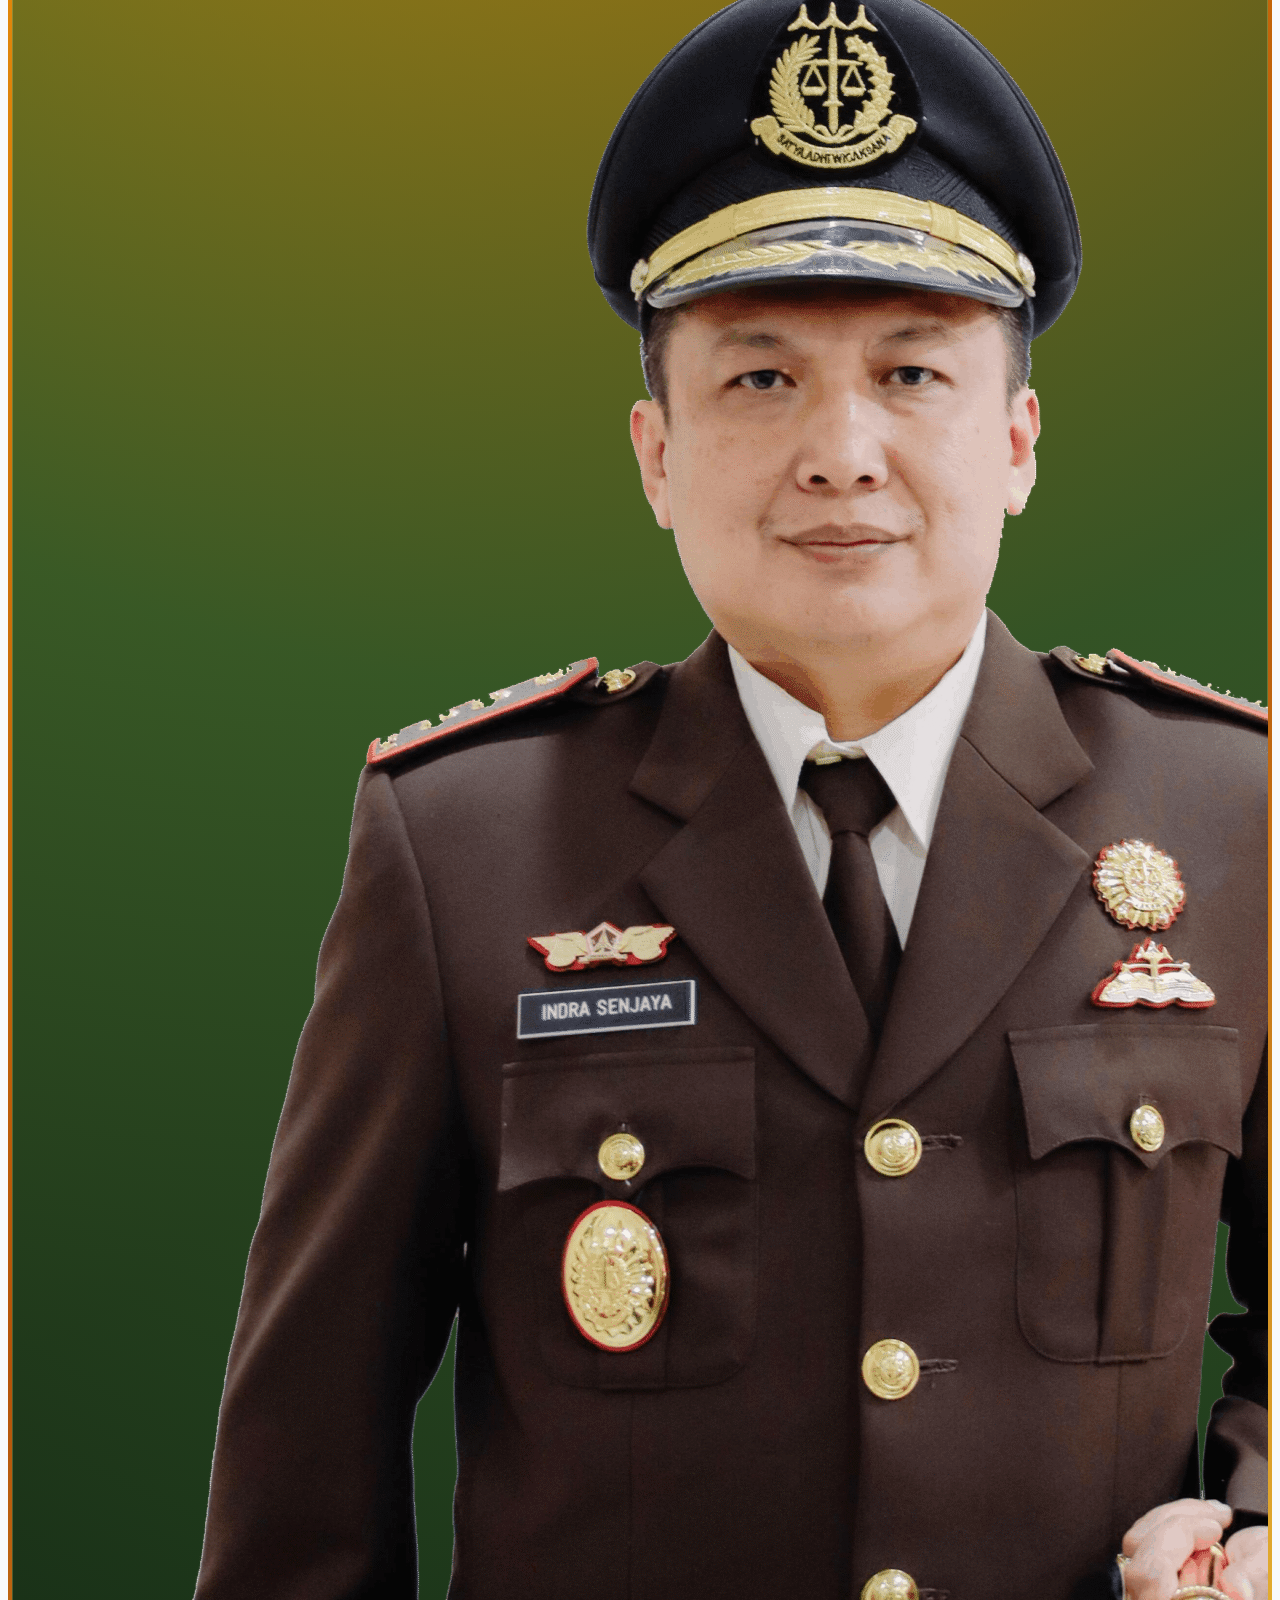
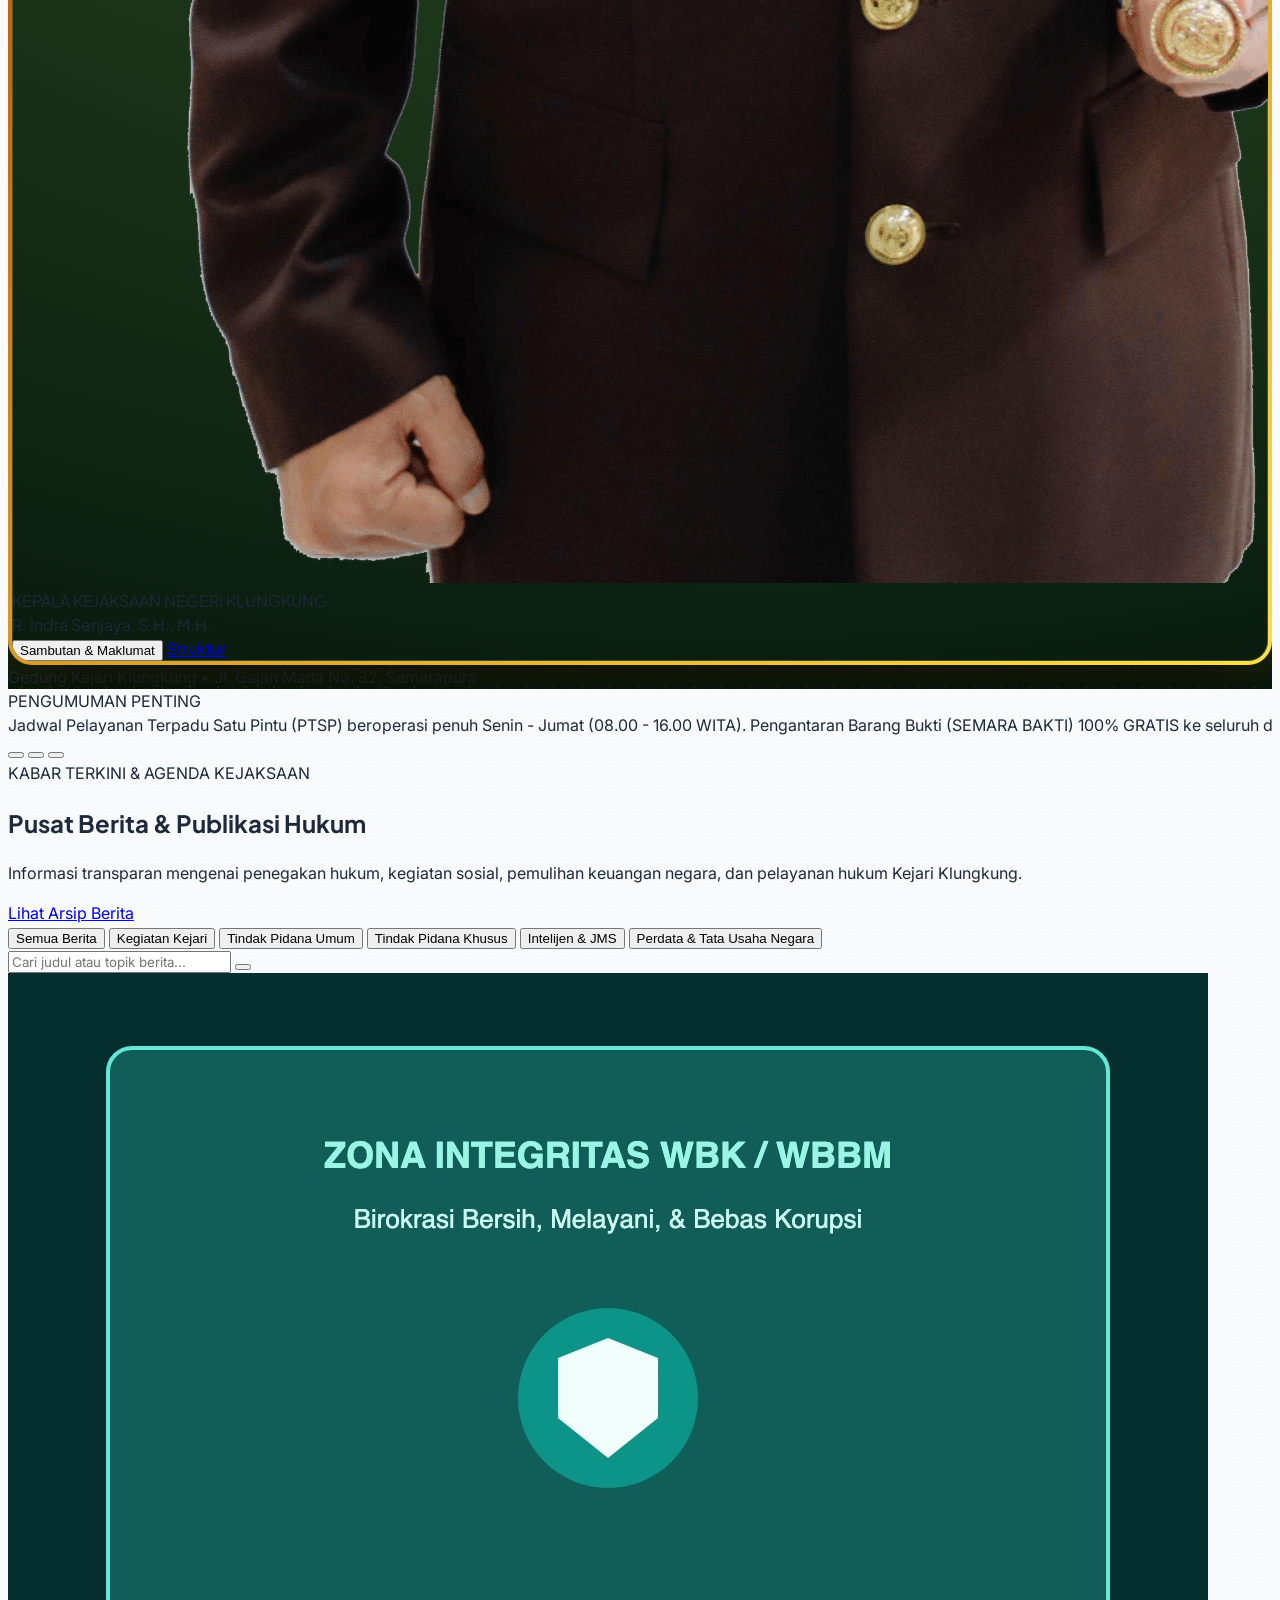
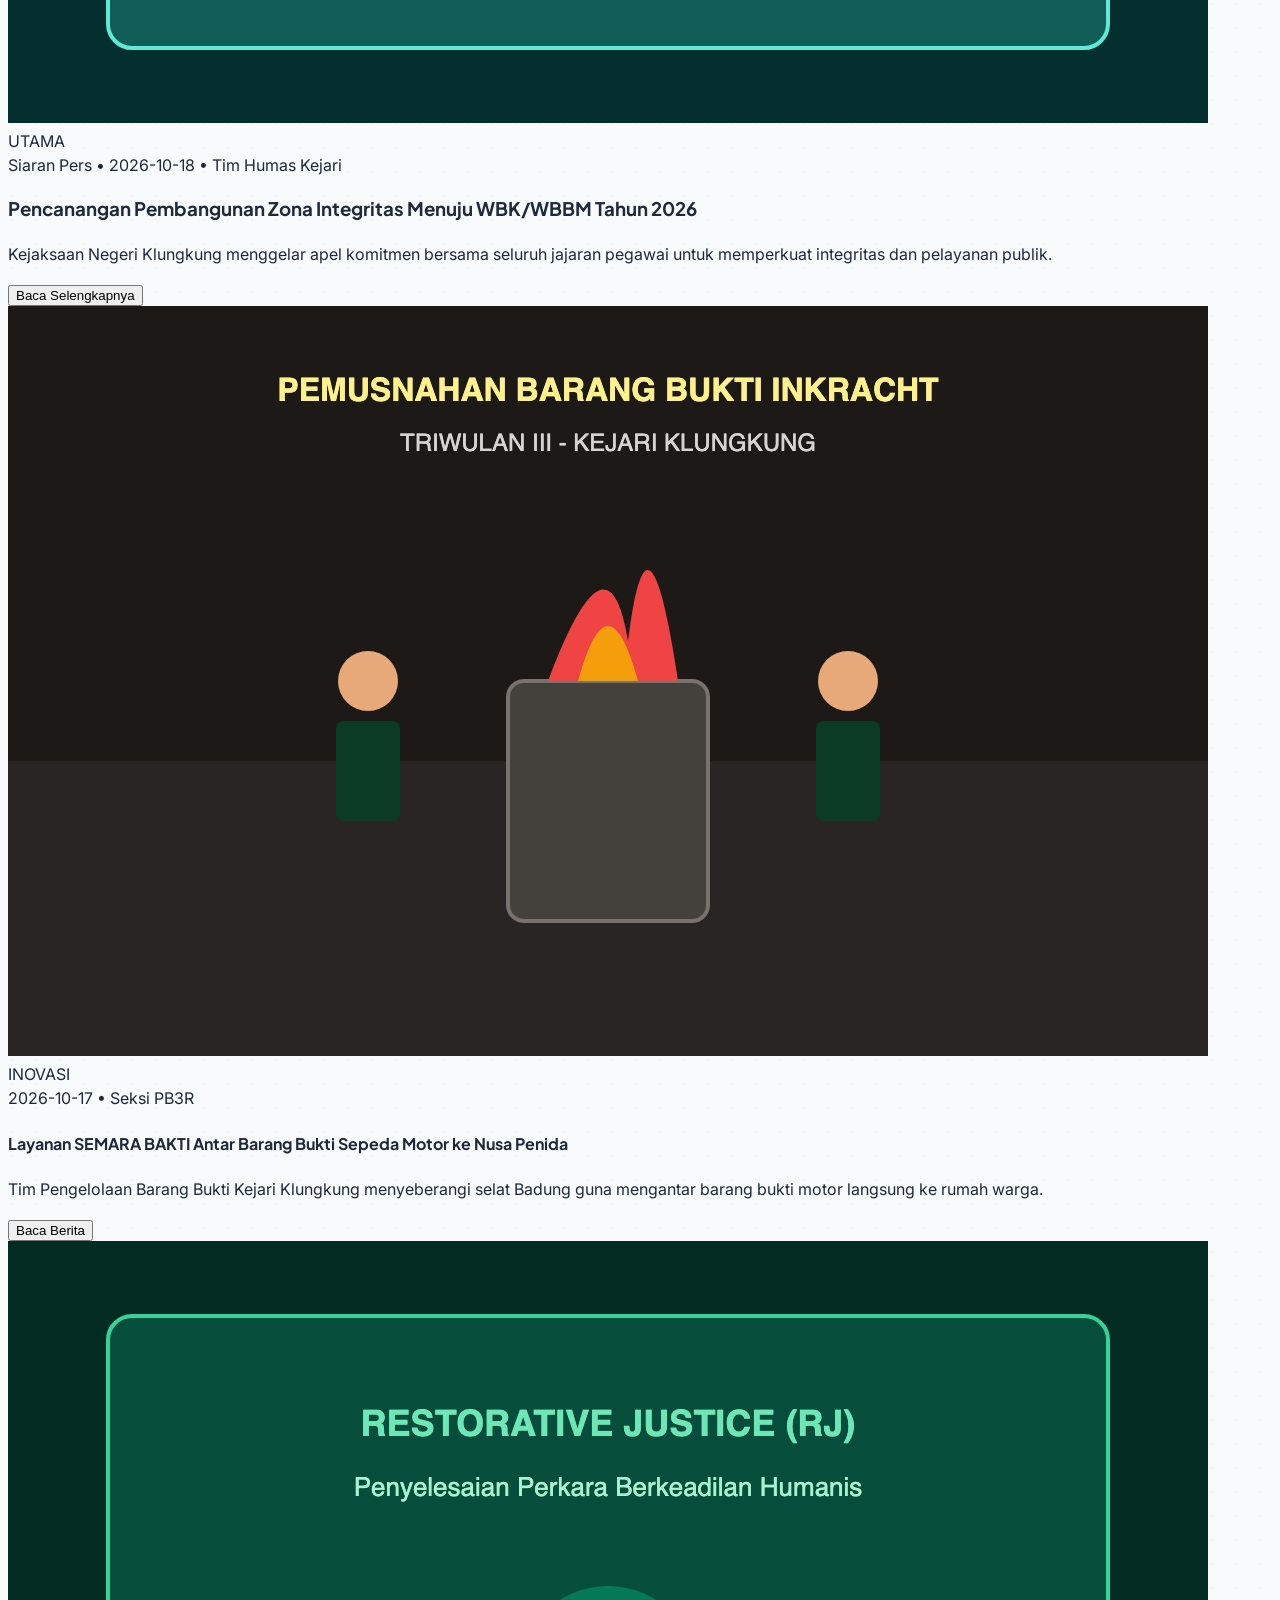
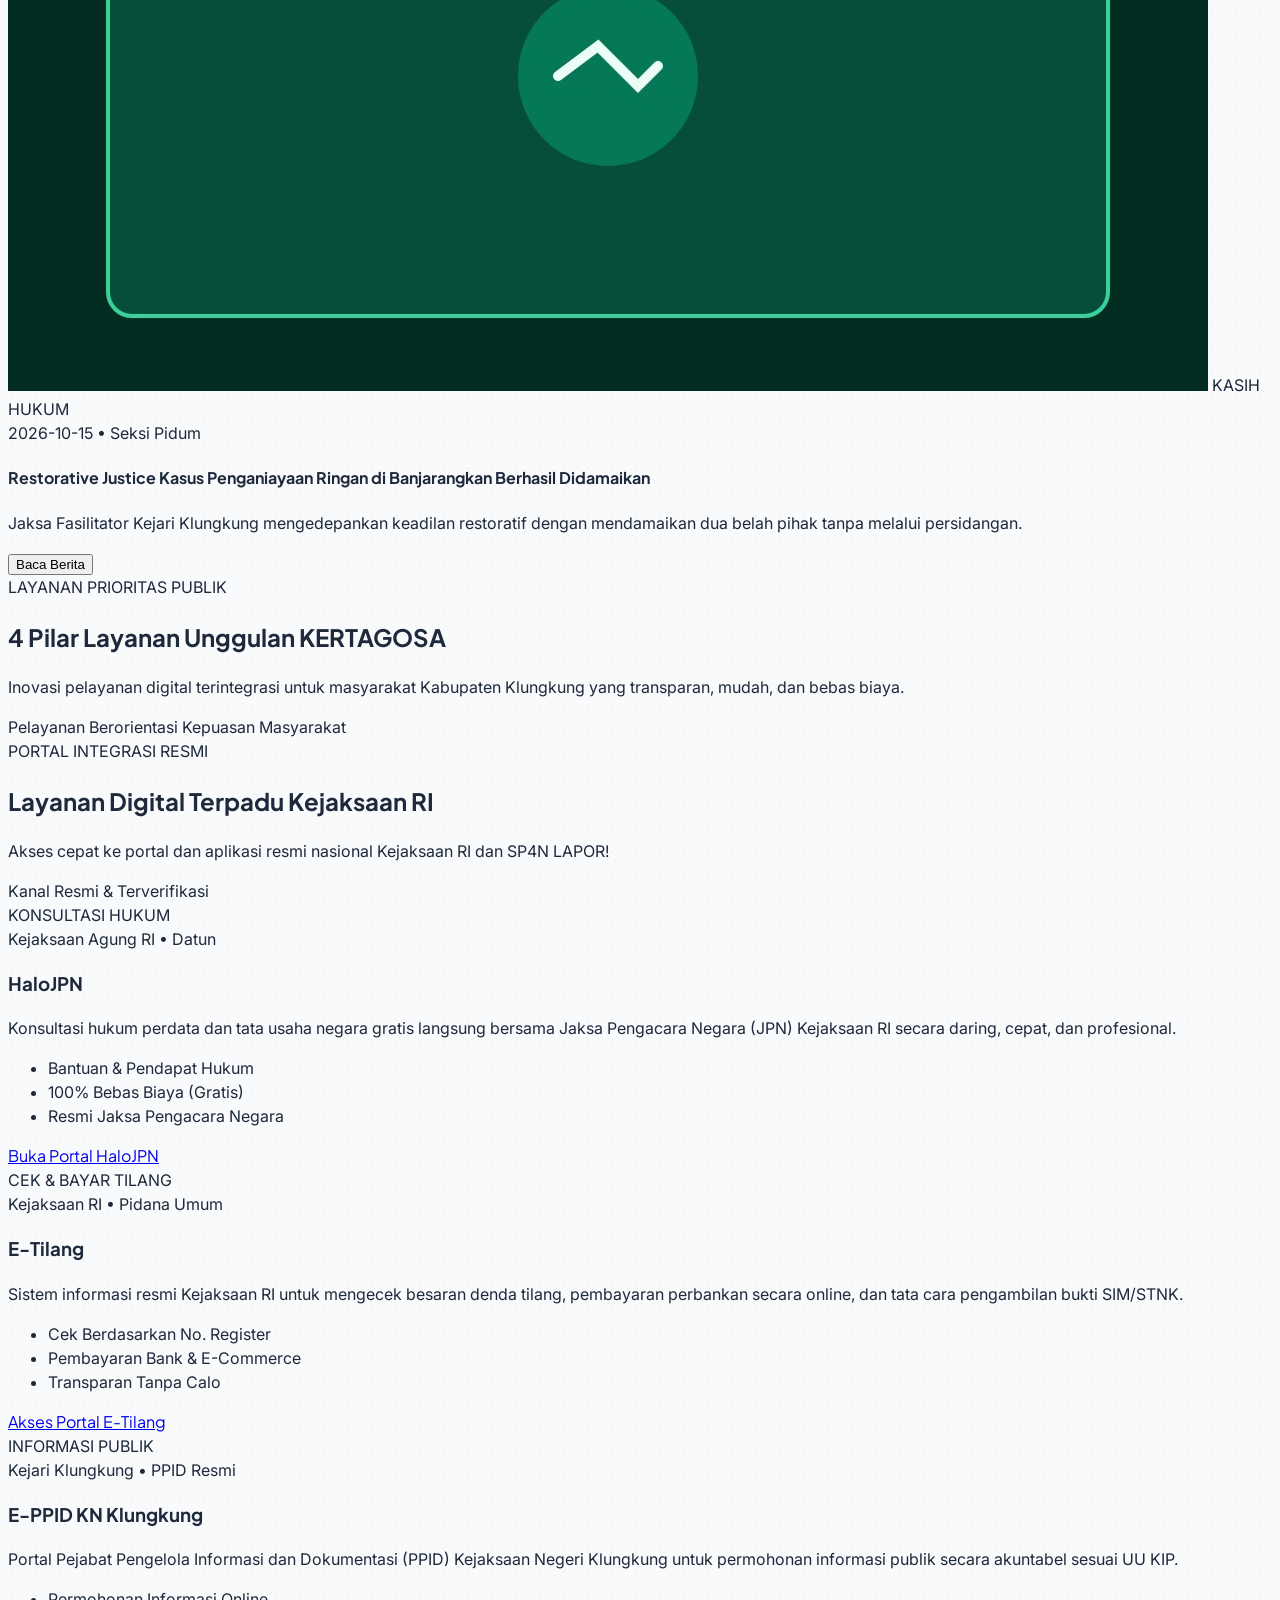
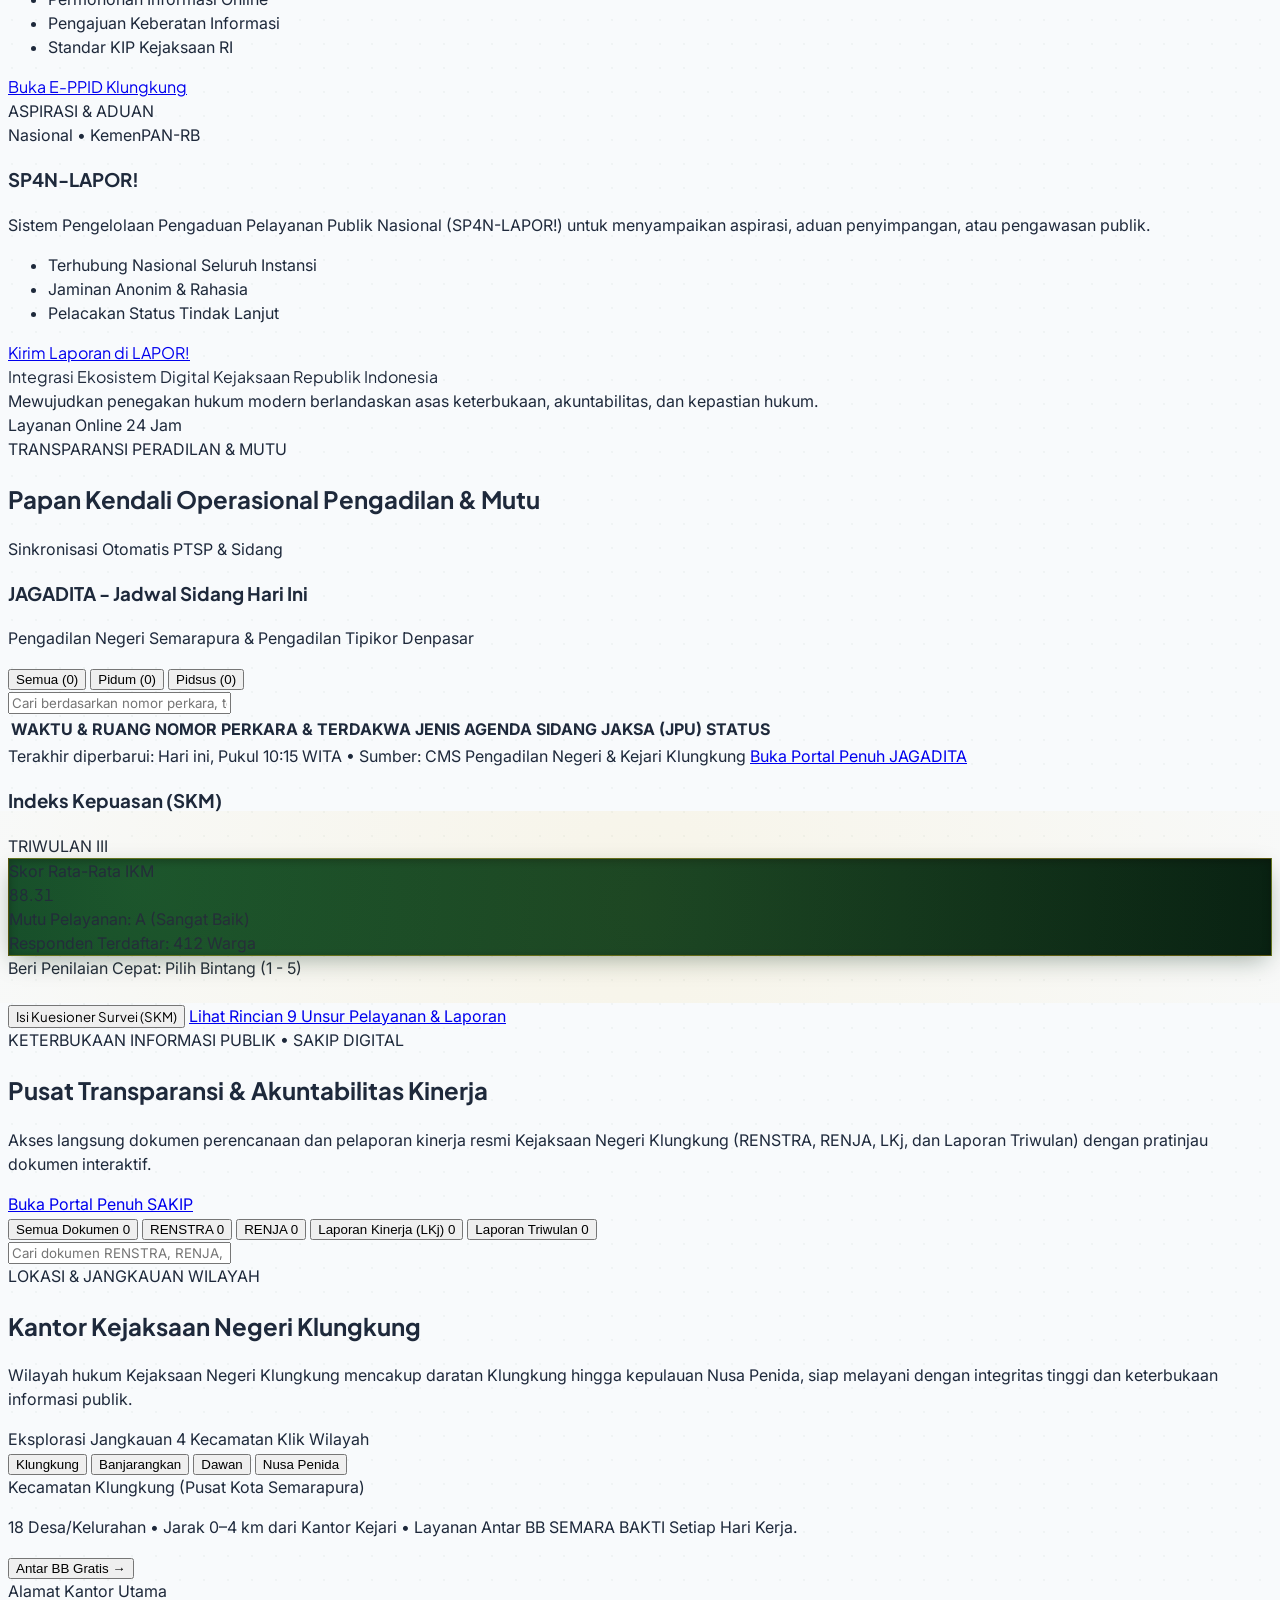
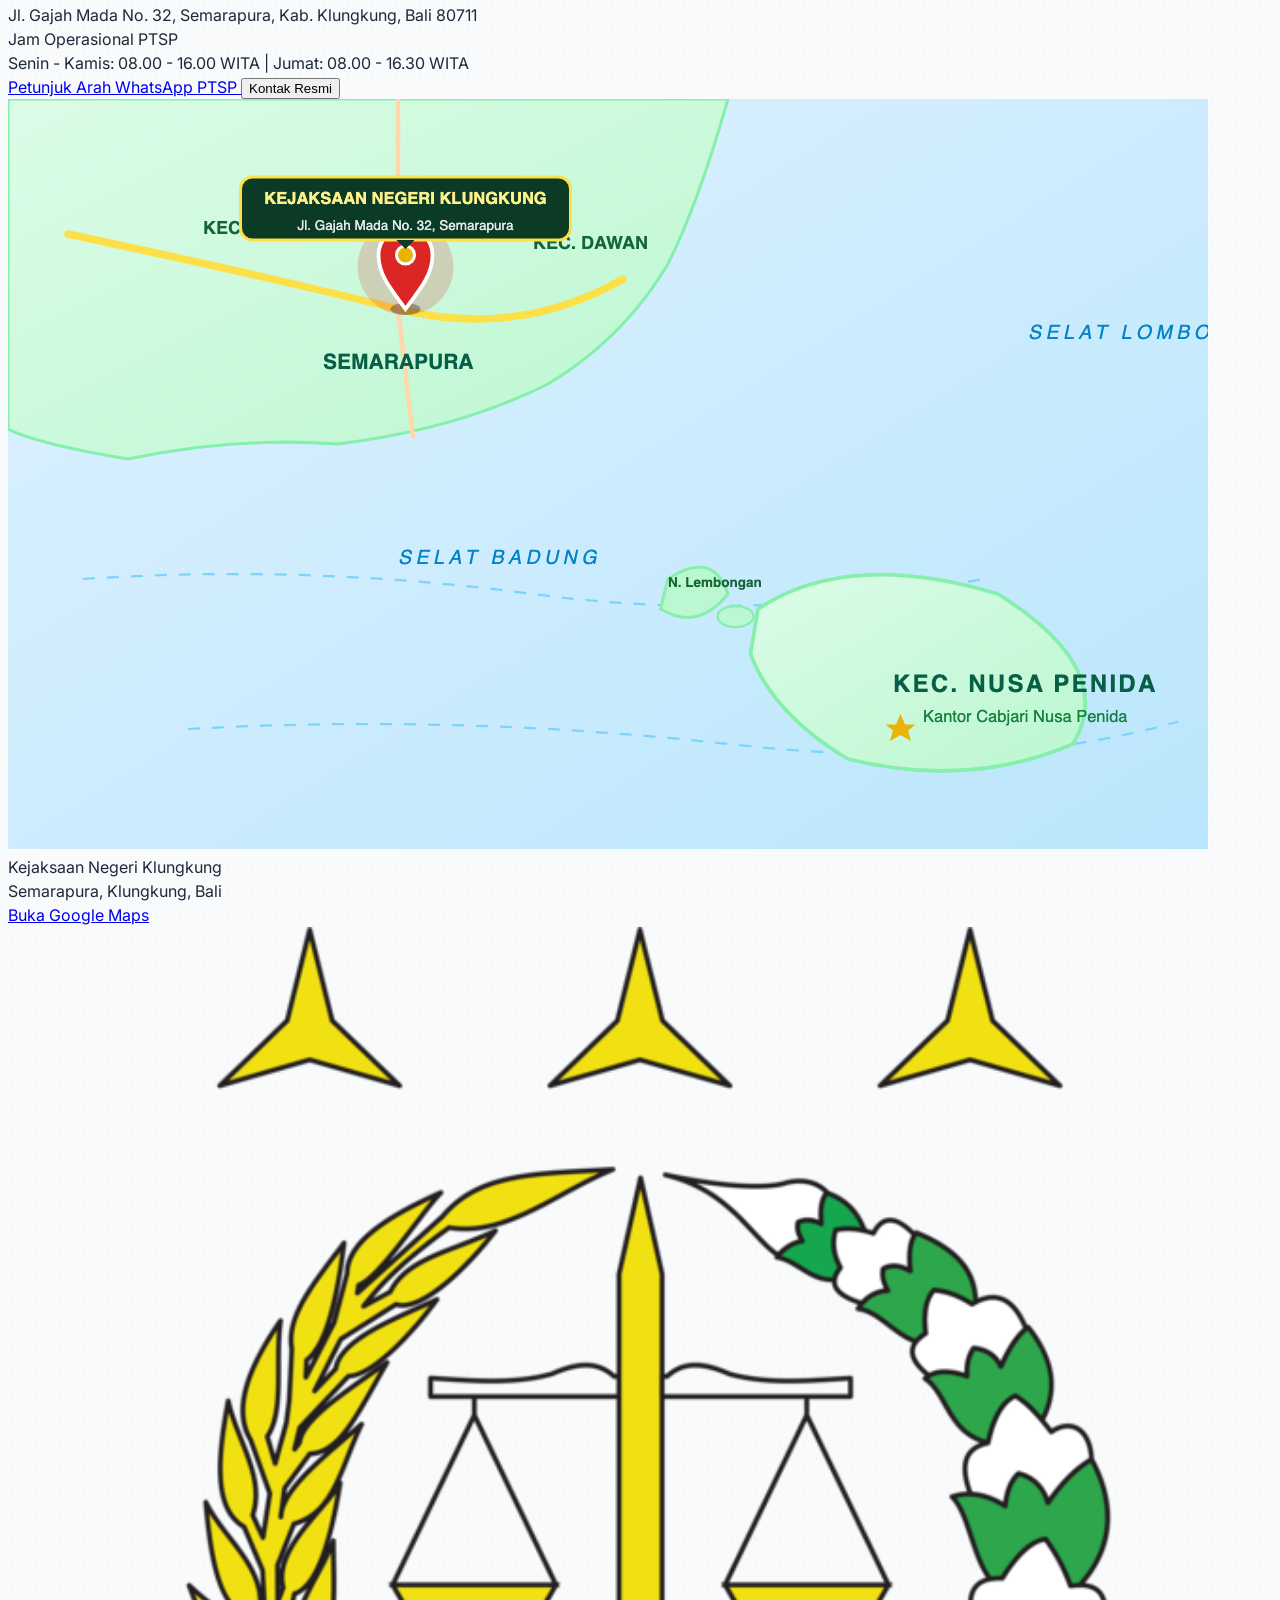
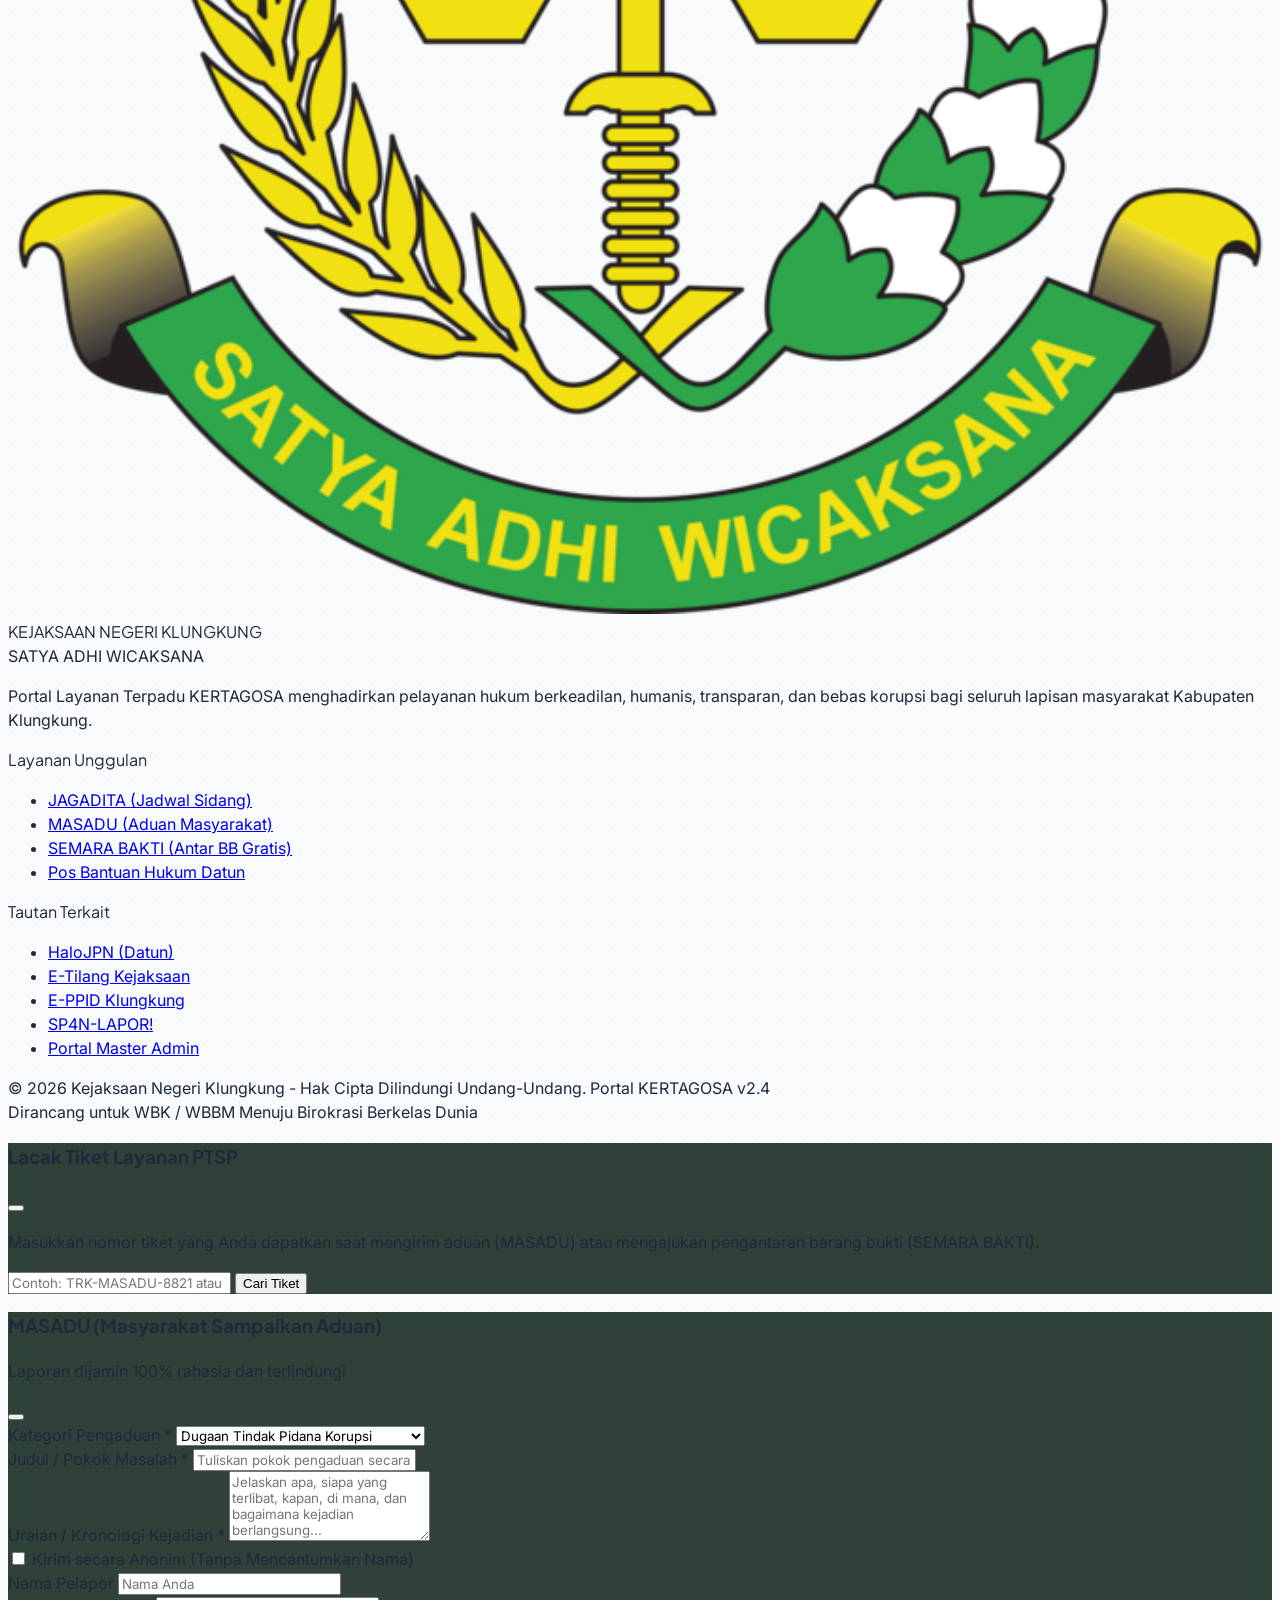
==== commit 99db4289: "feat(ui): refine portal UI/UX, unified subpage headers, interactive 5-star SKM rating, counter count" ====
--- a/index.html
+++ b/index.html
@@ -205,7 +205,7 @@
           </div>
         </div>
 
-        <a href="#layanan-digital" data-i18n="digital_title" class="px-3 py-2 rounded-lg hover:bg-slate-100 text-slate-700 transition-colors">Layanan Digital</a>
+        <a href="#layanan-digital" data-i18n="nav_digital" class="px-3 py-2 rounded-lg hover:bg-slate-100 text-slate-700 transition-colors">Layanan Digital</a>
         <a href="/akuntabilitas-kinerja" data-i18n="nav_accountability" class="px-3 py-2 rounded-lg hover:bg-slate-100 text-slate-700 transition-colors">Akuntabilitas Kinerja</a>
         <a href="#kantor-peta" data-i18n="nav_contact" class="px-3 py-2 rounded-lg hover:bg-slate-100 text-slate-700 transition-colors">Kontak</a>
       </div>
@@ -600,8 +600,17 @@
             id="home-news-search" 
             oninput="handleHomeNewsSearch(this.value)" 
             placeholder="Cari judul atau topik berita..." 
-            class="w-full pl-9 pr-8 py-2 text-xs border border-slate-200 rounded-full bg-slate-50 focus:bg-white focus:outline-none focus:ring-2 focus:ring-emerald-700 transition-all"
+            class="w-full pl-9 pr-8 py-2 text-xs border border-slate-200 rounded-full bg-slate-50 focus:bg-white focus:outline-none focus:ring-2 focus:ring-emerald-700 transition-all shadow-xs"
           >
+          <button 
+            type="button" 
+            id="home-news-search-clear" 
+            onclick="clearHomeNewsSearch()" 
+            class="hidden absolute right-3 top-1/2 -translate-y-1/2 text-slate-400 hover:text-slate-600 transition-colors p-0.5 rounded-full hover:bg-slate-200"
+            title="Hapus Pencarian"
+          >
+            <i data-lucide="x" class="w-3.5 h-3.5"></i>
+          </button>
         </div>
       </div>
 
@@ -966,8 +975,9 @@
             <span id="control-board-source-note" data-cms-key="control_board_source_note" data-cms-label="Catatan Kaki Tabel Jagadita">
               Terakhir diperbarui: Hari ini, Pukul 10:15 WITA • Sumber: CMS Pengadilan Negeri &amp; Kejari Klungkung
             </span>
-            <a href="#papan-kendali" class="text-xs font-bold text-emerald-800 hover:text-emerald-700 flex items-center gap-1 whitespace-nowrap">
-              Buka Portal Penuh JAGADITA →
+            <a href="/informasi/jadwal-sidang" class="text-xs font-bold text-emerald-800 hover:text-emerald-700 flex items-center gap-1 whitespace-nowrap">
+              <span>Buka Portal Penuh JAGADITA</span>
+              <i data-lucide="arrow-right" class="w-3.5 h-3.5 text-amber-500"></i>
             </a>
           </div>
         </div>
@@ -1012,16 +1022,52 @@
             </div>
 
             <!-- 4 Horizontal Progress Bars -->
-            <div id="skm-metrics-container" class="space-y-4 mb-6">
+            <div id="skm-metrics-container" class="space-y-4 mb-4">
               <!-- Populated by app.js -->
             </div>
+
+            <!-- Interactive 5-Star Quick Citizen Rating -->
+            <div id="skm-quick-rating-box" class="p-3.5 rounded-xl bg-gradient-to-r from-amber-50/80 via-emerald-50/50 to-amber-50/80 border border-amber-200/90 shadow-2xs mb-4">
+              <div class="flex items-center justify-between mb-1.5">
+                <span class="text-[11px] font-bold text-slate-800 flex items-center gap-1.5">
+                  <i data-lucide="sparkles" class="w-3.5 h-3.5 text-amber-500"></i>
+                  <span>Beri Penilaian Cepat:</span>
+                </span>
+                <span id="quick-star-caption" class="text-[10px] font-extrabold text-amber-900 bg-amber-100/90 px-2 py-0.5 rounded-full border border-amber-300">
+                  Pilih Bintang (1 - 5)
+                </span>
+              </div>
+              <div id="quick-skm-stars" class="flex items-center justify-center gap-2 py-1" role="radiogroup" aria-label="Beri Penilaian Bintang">
+                <button type="button" class="quick-star-btn p-1 text-slate-300 hover:text-amber-400 focus:outline-none transition-all" data-star="1" onclick="handleQuickStarRate(1)" onmouseenter="previewQuickStars(1)" onmouseleave="resetQuickStars()" title="1 - Sangat Kurang">
+                  <i data-lucide="star" class="w-6 h-6 fill-current"></i>
+                </button>
+                <button type="button" class="quick-star-btn p-1 text-slate-300 hover:text-amber-400 focus:outline-none transition-all" data-star="2" onclick="handleQuickStarRate(2)" onmouseenter="previewQuickStars(2)" onmouseleave="resetQuickStars()" title="2 - Kurang">
+                  <i data-lucide="star" class="w-6 h-6 fill-current"></i>
+                </button>
+                <button type="button" class="quick-star-btn p-1 text-slate-300 hover:text-amber-400 focus:outline-none transition-all" data-star="3" onclick="handleQuickStarRate(3)" onmouseenter="previewQuickStars(3)" onmouseleave="resetQuickStars()" title="3 - Cukup">
+                  <i data-lucide="star" class="w-6 h-6 fill-current"></i>
+                </button>
+                <button type="button" class="quick-star-btn p-1 text-slate-300 hover:text-amber-400 focus:outline-none transition-all" data-star="4" onclick="handleQuickStarRate(4)" onmouseenter="previewQuickStars(4)" onmouseleave="resetQuickStars()" title="4 - Baik">
+                  <i data-lucide="star" class="w-6 h-6 fill-current"></i>
+                </button>
+                <button type="button" class="quick-star-btn p-1 text-slate-300 hover:text-amber-400 focus:outline-none transition-all" data-star="5" onclick="handleQuickStarRate(5)" onmouseenter="previewQuickStars(5)" onmouseleave="resetQuickStars()" title="5 - Sangat Baik">
+                  <i data-lucide="star" class="w-6 h-6 fill-current"></i>
+                </button>
+              </div>
+            </div>
           </div>
 
           <!-- Bottom Full Width Action Button -->
-          <button onclick="openModal('modal-skm-survey')" class="w-full py-3 rounded-xl bg-amber-400 hover:bg-amber-500 text-slate-950 font-heading font-bold text-xs shadow-md transition-colors text-center flex items-center justify-center gap-2">
-            <i data-lucide="edit" class="w-4 h-4 text-slate-900"></i>
-            <span>Isi Kuesioner Survei (SKM)</span>
-          </button>
+          <div class="space-y-2 mt-4">
+            <button onclick="openModal('modal-skm-survey')" class="w-full py-3 rounded-xl bg-amber-400 hover:bg-amber-500 text-slate-950 font-heading font-bold text-xs shadow-md transition-all text-center flex items-center justify-center gap-2 hover:scale-[1.01] active:scale-[0.99]">
+              <i data-lucide="edit" class="w-4 h-4 text-slate-900"></i>
+              <span>Isi Kuesioner Survei (SKM)</span>
+            </button>
+            <a href="/informasi/skm" class="w-full py-2 rounded-xl text-center text-xs font-bold text-emerald-800 hover:text-emerald-950 hover:bg-emerald-50 border border-emerald-200/80 flex items-center justify-center gap-1.5 transition-colors">
+              <span>Lihat Rincian 9 Unsur Pelayanan &amp; Laporan</span>
+              <i data-lucide="arrow-right" class="w-3.5 h-3.5 text-amber-500"></i>
+            </a>
+          </div>
         </div>
 
       </div>
@@ -1491,6 +1537,20 @@
       </div>
 
       <form onsubmit="submitSurveyForm(event)" class="p-6 space-y-4 text-xs">
+        <!-- Quick Rating Stars inside Modal Header -->
+        <div class="p-3 bg-amber-50/70 rounded-xl border border-amber-200/90 flex items-center justify-between">
+          <div>
+            <span class="font-bold text-slate-800 block text-[11px]">Penilaian Keseluruhan</span>
+            <span class="text-[10px] text-slate-500">Klik bintang untuk menyetel semua pertanyaan otomatis:</span>
+          </div>
+          <div class="flex items-center gap-1" id="modal-skm-stars-selector">
+            <button type="button" onclick="handleQuickStarRate(1)" class="text-amber-400 hover:scale-125 transition-transform" title="1 Bintang"><i data-lucide="star" class="w-4 h-4 fill-current"></i></button>
+            <button type="button" onclick="handleQuickStarRate(2)" class="text-amber-400 hover:scale-125 transition-transform" title="2 Bintang"><i data-lucide="star" class="w-4 h-4 fill-current"></i></button>
+            <button type="button" onclick="handleQuickStarRate(3)" class="text-amber-400 hover:scale-125 transition-transform" title="3 Bintang"><i data-lucide="star" class="w-4 h-4 fill-current"></i></button>
+            <button type="button" onclick="handleQuickStarRate(4)" class="text-amber-400 hover:scale-125 transition-transform" title="4 Bintang"><i data-lucide="star" class="w-4 h-4 fill-current"></i></button>
+            <button type="button" onclick="handleQuickStarRate(5)" class="text-amber-400 hover:scale-125 transition-transform" title="5 Bintang"><i data-lucide="star" class="w-4 h-4 fill-current"></i></button>
+          </div>
+        </div>
         <div class="grid grid-cols-2 gap-3">
           <div>
             <label class="block font-semibold text-slate-700 mb-1">Nama Lengkap (Opsional)</label>
@@ -1826,17 +1886,32 @@
         <button onclick="closeModal('modal-contact-details')" class="text-slate-400 hover:text-slate-600"><i data-lucide="x" class="w-4 h-4"></i></button>
       </div>
       <div class="space-y-3 text-xs text-slate-700">
-        <div class="flex items-center gap-2.5">
-          <i data-lucide="phone" class="w-4 h-4 text-emerald-800"></i>
-          <span><strong>Telepon:</strong> (0366) 21151</span>
-        </div>
-        <div class="flex items-center gap-2.5">
-          <i data-lucide="mail" class="w-4 h-4 text-emerald-800"></i>
-          <span><strong>Email:</strong> kejari.klungkung@kejaksaan.go.id</span>
-        </div>
-        <div class="flex items-center gap-2.5">
-          <i data-lucide="globe" class="w-4 h-4 text-emerald-800"></i>
-          <span><strong>Website:</strong> kejari-klungkung.kejaksaan.go.id</span>
+        <div class="flex items-center justify-between p-2.5 rounded-xl bg-slate-50 border border-slate-200">
+          <div class="flex items-center gap-2.5">
+            <i data-lucide="phone" class="w-4 h-4 text-emerald-800"></i>
+            <span><strong>Telepon:</strong> (0366) 21151</span>
+          </div>
+          <button type="button" onclick="copyToClipboard('(0366) 21151', 'Nomor Telepon')" class="px-2 py-1 bg-white hover:bg-emerald-50 text-slate-600 hover:text-emerald-900 rounded-lg border border-slate-200 text-[10px] font-bold flex items-center gap-1 shadow-2xs transition-all" title="Salin Nomor">
+            <i data-lucide="copy" class="w-3 h-3"></i> Salin
+          </button>
+        </div>
+        <div class="flex items-center justify-between p-2.5 rounded-xl bg-slate-50 border border-slate-200">
+          <div class="flex items-center gap-2.5 truncate pr-1">
+            <i data-lucide="mail" class="w-4 h-4 text-emerald-800 shrink-0"></i>
+            <span class="truncate"><strong>Email:</strong> kejari.klungkung@kejaksaan.go.id</span>
+          </div>
+          <button type="button" onclick="copyToClipboard('kejari.klungkung@kejaksaan.go.id', 'Alamat Email')" class="px-2 py-1 bg-white hover:bg-emerald-50 text-slate-600 hover:text-emerald-900 rounded-lg border border-slate-200 text-[10px] font-bold flex items-center gap-1 shadow-2xs transition-all shrink-0" title="Salin Email">
+            <i data-lucide="copy" class="w-3 h-3"></i> Salin
+          </button>
+        </div>
+        <div class="flex items-center justify-between p-2.5 rounded-xl bg-slate-50 border border-slate-200">
+          <div class="flex items-center gap-2.5">
+            <i data-lucide="globe" class="w-4 h-4 text-emerald-800"></i>
+            <span><strong>Website:</strong> kejari-klungkung.kejaksaan.go.id</span>
+          </div>
+          <button type="button" onclick="copyToClipboard('https://kejari-klungkung.kejaksaan.go.id', 'Alamat Website')" class="px-2 py-1 bg-white hover:bg-emerald-50 text-slate-600 hover:text-emerald-900 rounded-lg border border-slate-200 text-[10px] font-bold flex items-center gap-1 shadow-2xs transition-all" title="Salin URL Website">
+            <i data-lucide="copy" class="w-3 h-3"></i> Salin
+          </button>
         </div>
       </div>
       <button onclick="closeModal('modal-contact-details')" class="w-full mt-5 py-2 bg-slate-100 text-slate-700 font-bold rounded-lg text-xs hover:bg-slate-200">
@@ -2006,9 +2081,9 @@
   <!-- =========================================================================
        FLOATING QUICK-ASSIST WIDGET & BACK TO TOP BUTTON
        ========================================================================= -->
-  <div class="fixed bottom-5 right-5 z-40 flex flex-col items-end gap-2.5">
+  <div class="fixed bottom-20 lg:bottom-6 right-4 lg:right-6 z-40 flex flex-col items-end gap-2.5 no-print">
     <!-- Quick Assist Expandable Menu -->
-    <div id="quick-assist-menu" class="hidden bg-white rounded-2xl shadow-2xl border border-slate-200 p-3 w-64 space-y-1.5 mb-1">
+    <div id="quick-assist-menu" class="hidden bg-white rounded-2xl shadow-2xl border border-slate-200 p-3 w-64 space-y-1.5 mb-1 animate-in fade-in slide-in-from-bottom-2 duration-200">
       <div class="px-2 py-1.5 border-b border-slate-100 flex items-center justify-between">
         <span class="text-[11px] font-extrabold uppercase tracking-wider text-emerald-900">Akses Cepat KERTAGOSA</span>
         <span class="w-2 h-2 rounded-full bg-emerald-500 animate-pulse"></span>
@@ -2033,8 +2108,8 @@
 
     <div class="flex items-center gap-2">
       <!-- Scroll To Top Button -->
-      <button id="btn-back-to-top" onclick="window.scrollTo({top: 0, behavior: 'smooth'})" title="Kembali ke Atas" class="hidden w-11 h-11 rounded-full bg-white hover:bg-slate-100 text-slate-800 border border-slate-200 shadow-lg items-center justify-center transition-all">
-        <i data-lucide="arrow-up" class="w-4 h-4"></i>
+      <button id="btn-back-to-top" onclick="window.scrollTo({top: 0, behavior: 'smooth'})" title="Kembali ke Atas" class="hidden w-11 h-11 rounded-full bg-white hover:bg-emerald-50 text-emerald-900 border-2 border-amber-400 shadow-xl items-center justify-center transition-all hover:scale-105 active:scale-95">
+        <i data-lucide="arrow-up" class="w-4 h-4 text-emerald-800"></i>
       </button>
 
       <!-- Main Quick Assist FAB -->
--- a/static/css/styles.css
+++ b/static/css/styles.css
@@ -50,6 +50,100 @@
   --shadow-gold-glow: 0 0 25px rgba(234, 179, 8, 0.35);
   --shadow-forest-deep: 0 20px 40px -15px rgba(7, 42, 25, 0.7);
   --shadow-card-elevated: 0 10px 30px -5px rgba(0, 0, 0, 0.08), 0 4px 6px -2px rgba(0, 0, 0, 0.02);
+
+  /* Nuansa Resmi Institusi Adhyaksa (Biru Tua, Emas Kejaksaan & Netral Bersih) */
+  --color-adhyaksa-navy-950: #061122;
+  --color-adhyaksa-navy-900: #0A1A33;
+  --color-adhyaksa-navy-850: #0E2447;
+  --color-adhyaksa-navy-800: #14325E;
+  --color-adhyaksa-gold-500: #EAB308;
+  --color-adhyaksa-gold-600: #CA8A04;
+  --color-adhyaksa-gold-700: #A16207;
+  --color-adhyaksa-gold-amber: #D97706;
+}
+
+/* ==========================================================================
+   ADHYAKSA UNIFIED DESIGN SYSTEM (NAVY, GOLD, CLEAN NEUTRAL)
+   ========================================================================== */
+.bg-adhyaksa-navy {
+  background-color: var(--color-adhyaksa-navy-900);
+}
+.text-adhyaksa-navy {
+  color: var(--color-adhyaksa-navy-900);
+}
+.border-adhyaksa-navy {
+  border-color: var(--color-adhyaksa-navy-800);
+}
+
+.bg-adhyaksa-gold {
+  background-color: var(--color-adhyaksa-gold-500);
+}
+.text-adhyaksa-gold {
+  color: var(--color-adhyaksa-gold-600);
+}
+
+/* Institutional Badge */
+.adhyaksa-badge {
+  display: inline-flex;
+  align-items: center;
+  gap: 0.375rem;
+  padding: 0.2rem 0.65rem;
+  border-radius: 9999px;
+  font-size: 0.6875rem;
+  font-weight: 800;
+  letter-spacing: 0.05em;
+  text-transform: uppercase;
+  background-color: #FEF3C7;
+  color: #78350F;
+  border: 1px solid #FCD34D;
+  box-shadow: 0 1px 2px rgba(0, 0, 0, 0.05);
+}
+
+/* Institutional Card */
+.adhyaksa-card {
+  background-color: #FFFFFF;
+  border-radius: 1rem;
+  border: 1px solid #E2E8F0;
+  box-shadow: 0 1px 3px 0 rgba(0, 0, 0, 0.05), 0 1px 2px -1px rgba(0, 0, 0, 0.05);
+  transition: all 0.25s cubic-bezier(0.4, 0, 0.2, 1);
+}
+.adhyaksa-card:hover {
+  border-color: #FCD34D;
+  box-shadow: 0 10px 25px -5px rgba(11, 28, 56, 0.08), 0 8px 10px -6px rgba(11, 28, 56, 0.03);
+  transform: translateY(-2px);
+}
+
+/* Interactive Drag & Drop Styling for Organization Chart */
+.org-node-draggable {
+  cursor: grab !important;
+  user-select: none;
+  transition: transform 0.15s ease, box-shadow 0.15s ease, border-color 0.15s ease;
+}
+.org-node-draggable:active {
+  cursor: grabbing !important;
+}
+.org-node-dragging {
+  opacity: 0.45 !important;
+  transform: scale(0.96) !important;
+  box-shadow: 0 15px 30px rgba(0, 0, 0, 0.2) !important;
+}
+.org-drop-target-active {
+  border: 2px dashed #D97706 !important;
+  background-color: #FFFBEB !important;
+  box-shadow: 0 0 0 4px rgba(251, 191, 36, 0.35) !important;
+  transform: scale(1.025) !important;
+}
+.org-drag-pill-indicator {
+  display: inline-flex;
+  align-items: center;
+  gap: 0.25rem;
+  font-size: 0.625rem;
+  font-weight: 800;
+  padding: 0.15rem 0.45rem;
+  border-radius: 0.375rem;
+  background-color: #0B3B24;
+  color: #FDE047;
+  letter-spacing: 0.04em;
 }
 
 /* 3. Base & Reset Enhancements */
@@ -885,3 +979,79 @@
     padding: 6px 10px !important;
   }
 }
+
+/* ==========================================================================
+   21. Interactive Micro-Interactions & Visual Polish (Adhyaksa Standard)
+   ========================================================================== */
+
+/* Quick Star Interactive Widget */
+.quick-star-btn {
+  background: transparent;
+  border: none;
+  cursor: pointer;
+  padding: 4px;
+  color: #CBD5E1;
+  transition: transform 0.2s cubic-bezier(0.34, 1.56, 0.64, 1), color 0.2s ease, filter 0.2s ease;
+}
+.quick-star-btn:hover,
+.quick-star-btn.active {
+  color: #F59E0B;
+  transform: scale(1.22);
+  filter: drop-shadow(0 2px 8px rgba(245, 158, 11, 0.45));
+}
+.quick-star-btn:active {
+  transform: scale(0.95);
+}
+
+/* Counter Shimmer & Glow */
+.counter-animate {
+  display: inline-block;
+  font-variant-numeric: tabular-nums;
+  transition: color 0.3s ease;
+}
+.counter-animate.counting {
+  color: #FEF08A;
+  text-shadow: 0 0 16px rgba(234, 179, 8, 0.5);
+}
+
+/* Copy-to-Clipboard Interactive Feedback */
+.btn-copy-interactive {
+  cursor: pointer;
+  position: relative;
+  transition: all 0.2s ease;
+}
+.btn-copy-interactive:hover {
+  transform: translateY(-1px);
+}
+.btn-copy-interactive:active {
+  transform: translateY(1px);
+}
+
+/* Card Hover Elevation with Gold Accent Glow */
+.card-adhyaksa-hover {
+  transition: transform 0.25s cubic-bezier(0.16, 1, 0.3, 1), box-shadow 0.25s ease, border-color 0.25s ease;
+}
+.card-adhyaksa-hover:hover {
+  transform: translateY(-4px);
+  box-shadow: 0 16px 32px -8px rgba(11, 59, 36, 0.12), 0 6px 12px -4px rgba(0, 0, 0, 0.05);
+  border-color: rgba(234, 179, 8, 0.45);
+}
+
+/* Subpage Breadcrumb Bar */
+.subpage-breadcrumb-bar {
+  background: linear-gradient(135deg, #072A19 0%, #0B3B24 50%, #0A1A33 100%);
+  border-bottom: 2px solid #EAB308;
+}
+
+/* Back to Top Floating Button Active Glow */
+#btn-back-to-top {
+  box-shadow: 0 8px 24px -4px rgba(11, 59, 36, 0.35);
+  backdrop-filter: blur(8px);
+  transition: all 0.3s cubic-bezier(0.16, 1, 0.3, 1);
+}
+#btn-back-to-top:hover {
+  transform: translateY(-3px) scale(1.05);
+  box-shadow: 0 12px 28px -4px rgba(234, 179, 8, 0.45);
+  border-color: #EAB308;
+}
+
--- a/static/css/accessibility.css
+++ b/static/css/accessibility.css
@@ -302,6 +302,11 @@
   font-weight: 700;
   animation: a11yBounceIn 0.3s ease-out;
 }
+/* The ID selector above (display:flex) outranks Tailwind's .hidden, which made
+   the "Membacakan..." pill permanently visible. Hide it explicitly when idle. */
+#a11y-tts-indicator.hidden {
+  display: none !important;
+}
 @keyframes a11yBounceIn {
   from { opacity: 0; transform: translate(-50%, -15px); }
   to { opacity: 1; transform: translate(-50%, 0); }
@@ -363,15 +368,27 @@
   display: none !important;
 }
 
-/* Mobile Responsiveness for Bottom-Left Trigger */
+/* Mobile Responsiveness for Bottom-Left Trigger.
+   The mobile bottom dock is visible below 1024px (lg:hidden), so the trigger
+   must be lifted above it across phones AND tablets. */
+@media (max-width: 1023px) {
+  #a11y-widget-trigger {
+    bottom: 84px; /* Sits above mobile bottom dock */
+    left: 16px;
+  }
+  #a11y-restore-pill {
+    bottom: 84px;
+    left: 16px;
+  }
+  #a11y-widget-menu {
+    bottom: 148px;
+    left: 16px;
+  }
+}
 @media (max-width: 640px) {
-  #a11y-widget-trigger {
-    bottom: 76px; /* Sits above mobile bottom dock */
-    left: 16px;
-  }
-  #a11y-restore-pill {
-    bottom: 76px;
-    left: 16px;
+  #a11y-btn-toggle {
+    width: 46px;
+    height: 46px;
   }
   #a11y-widget-menu {
     bottom: 140px;
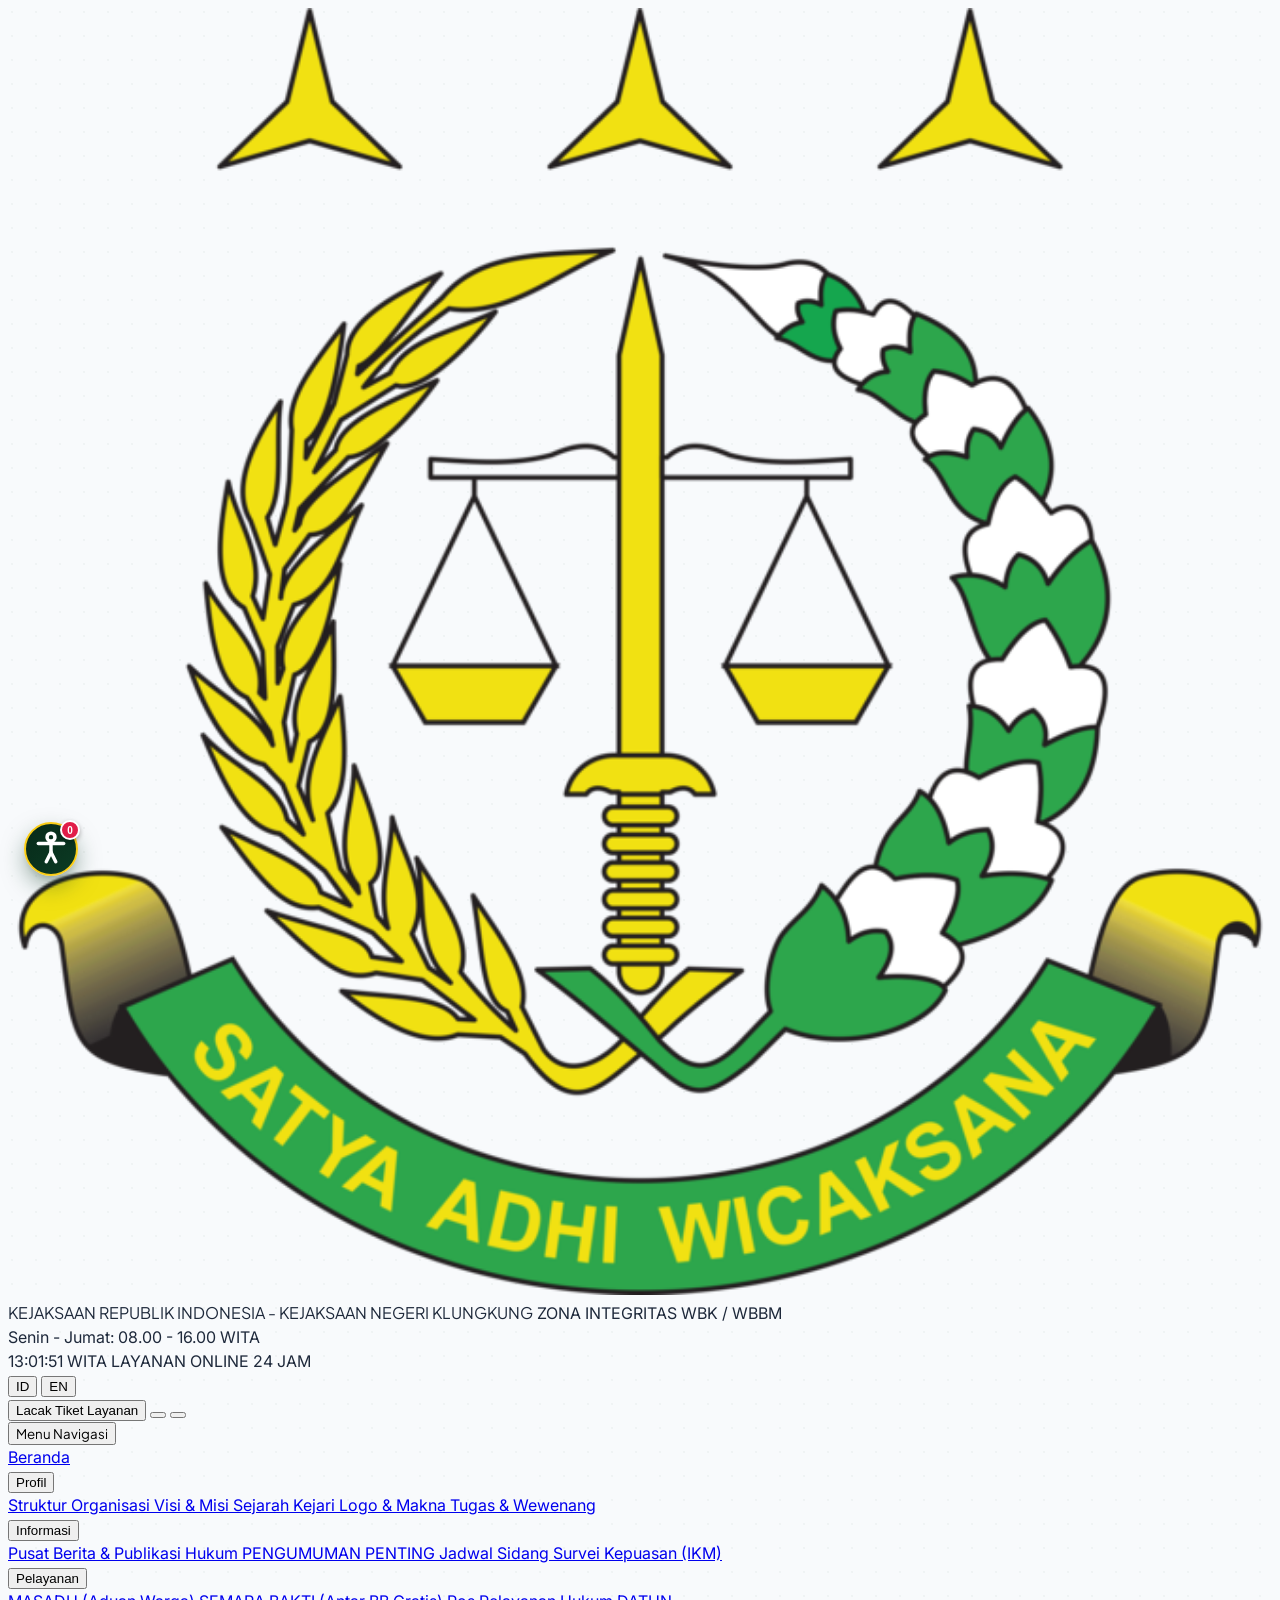
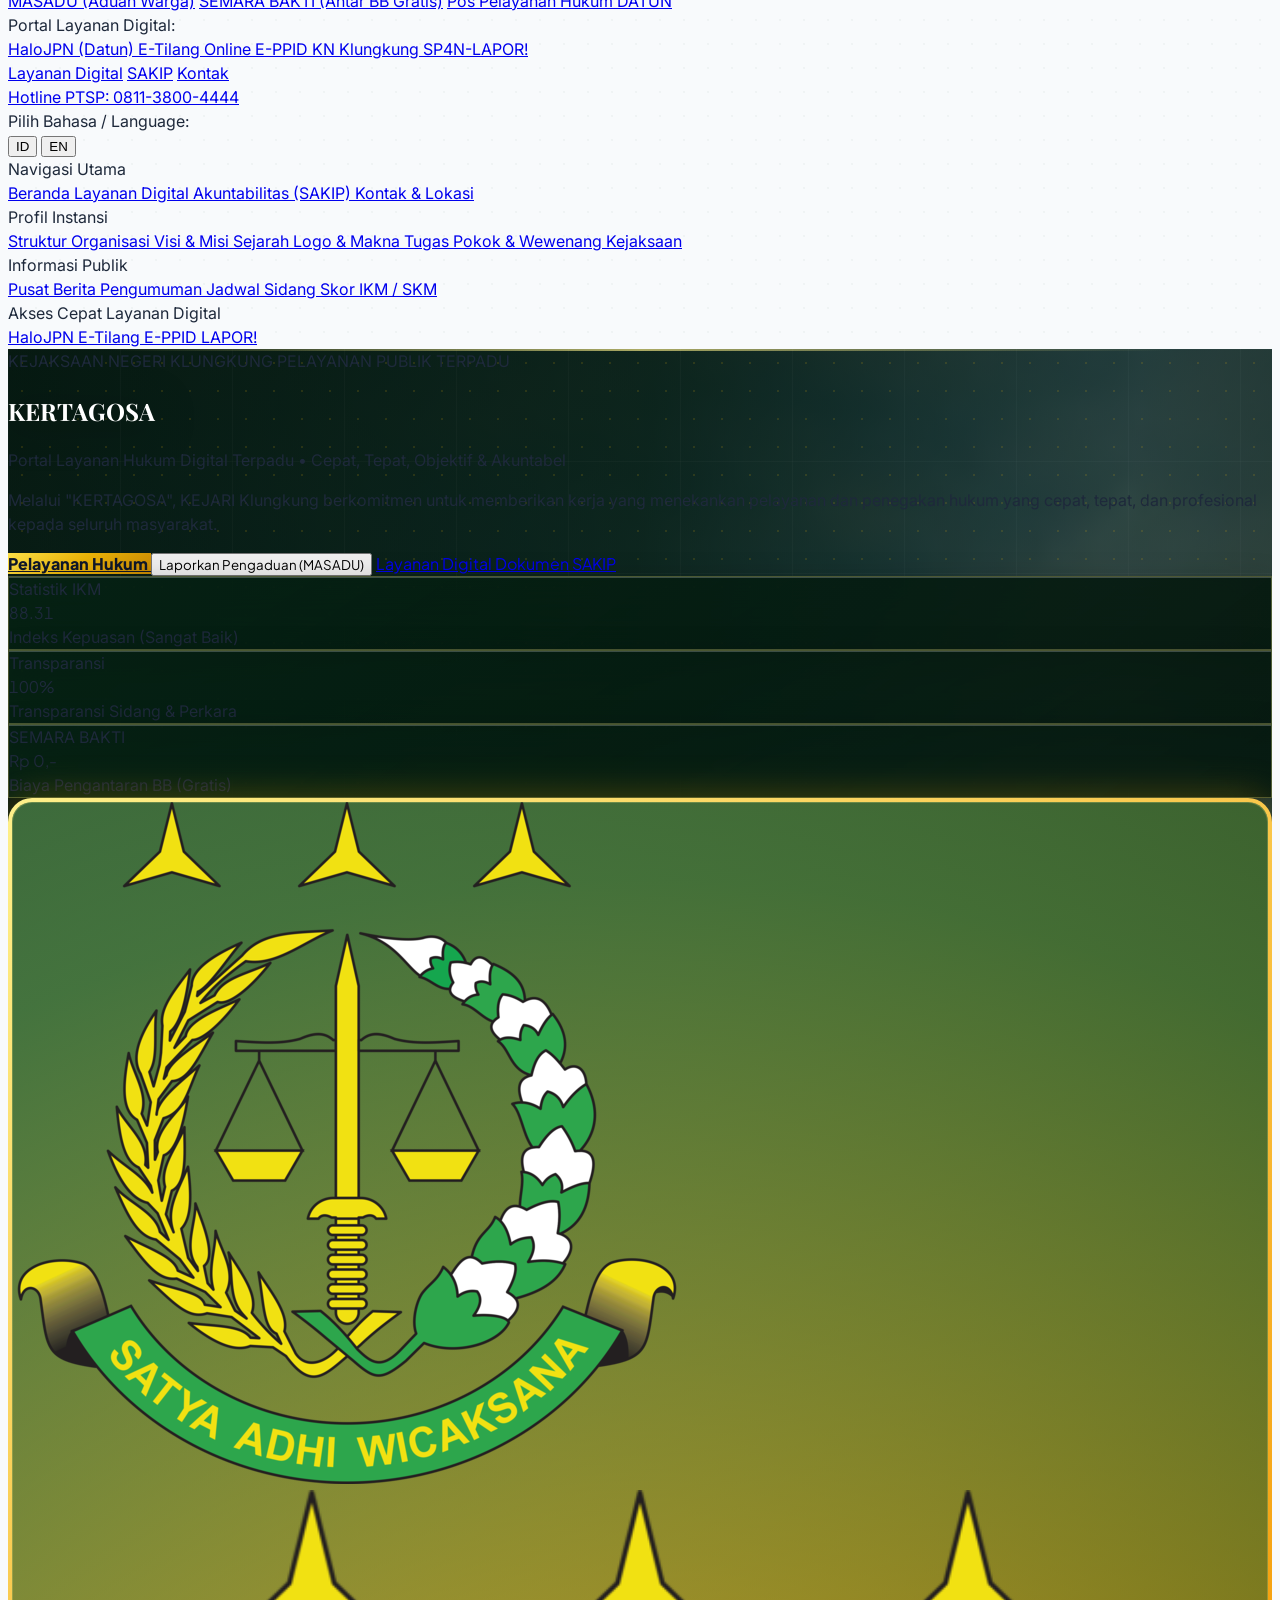
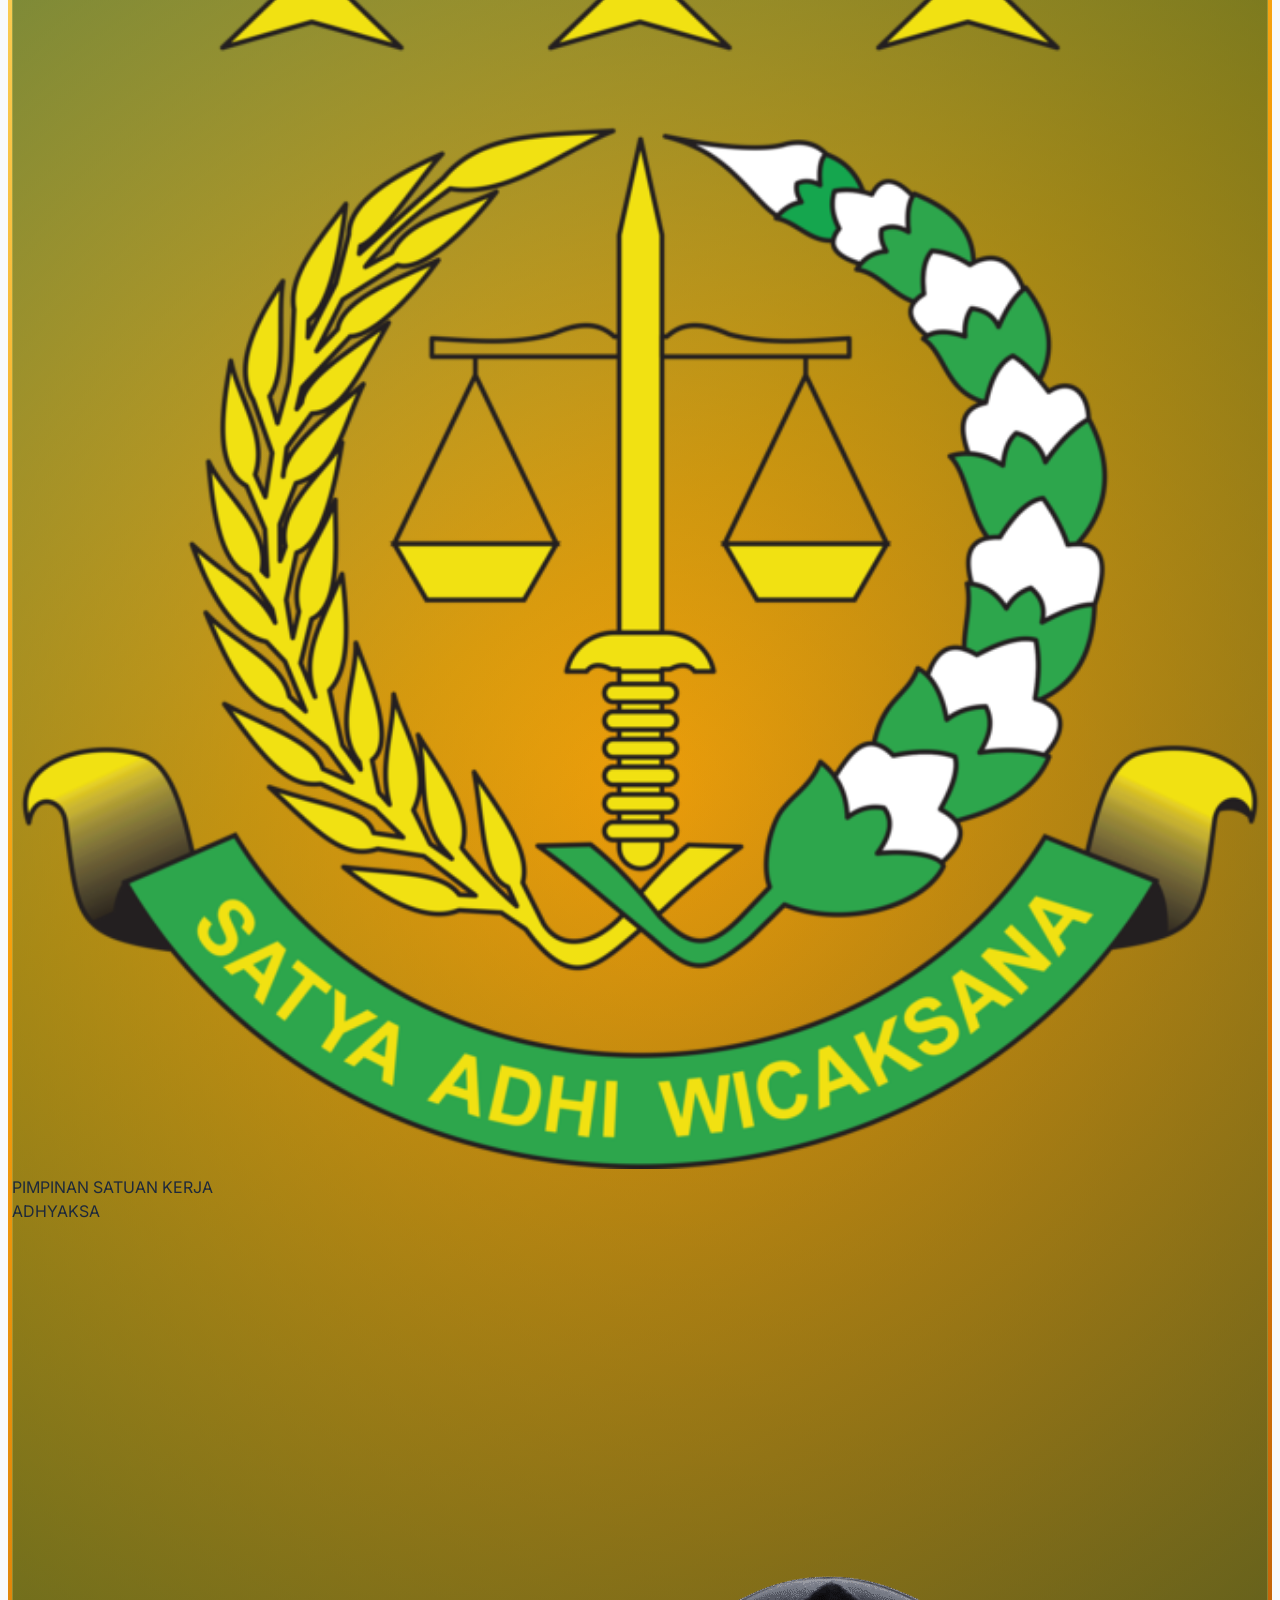
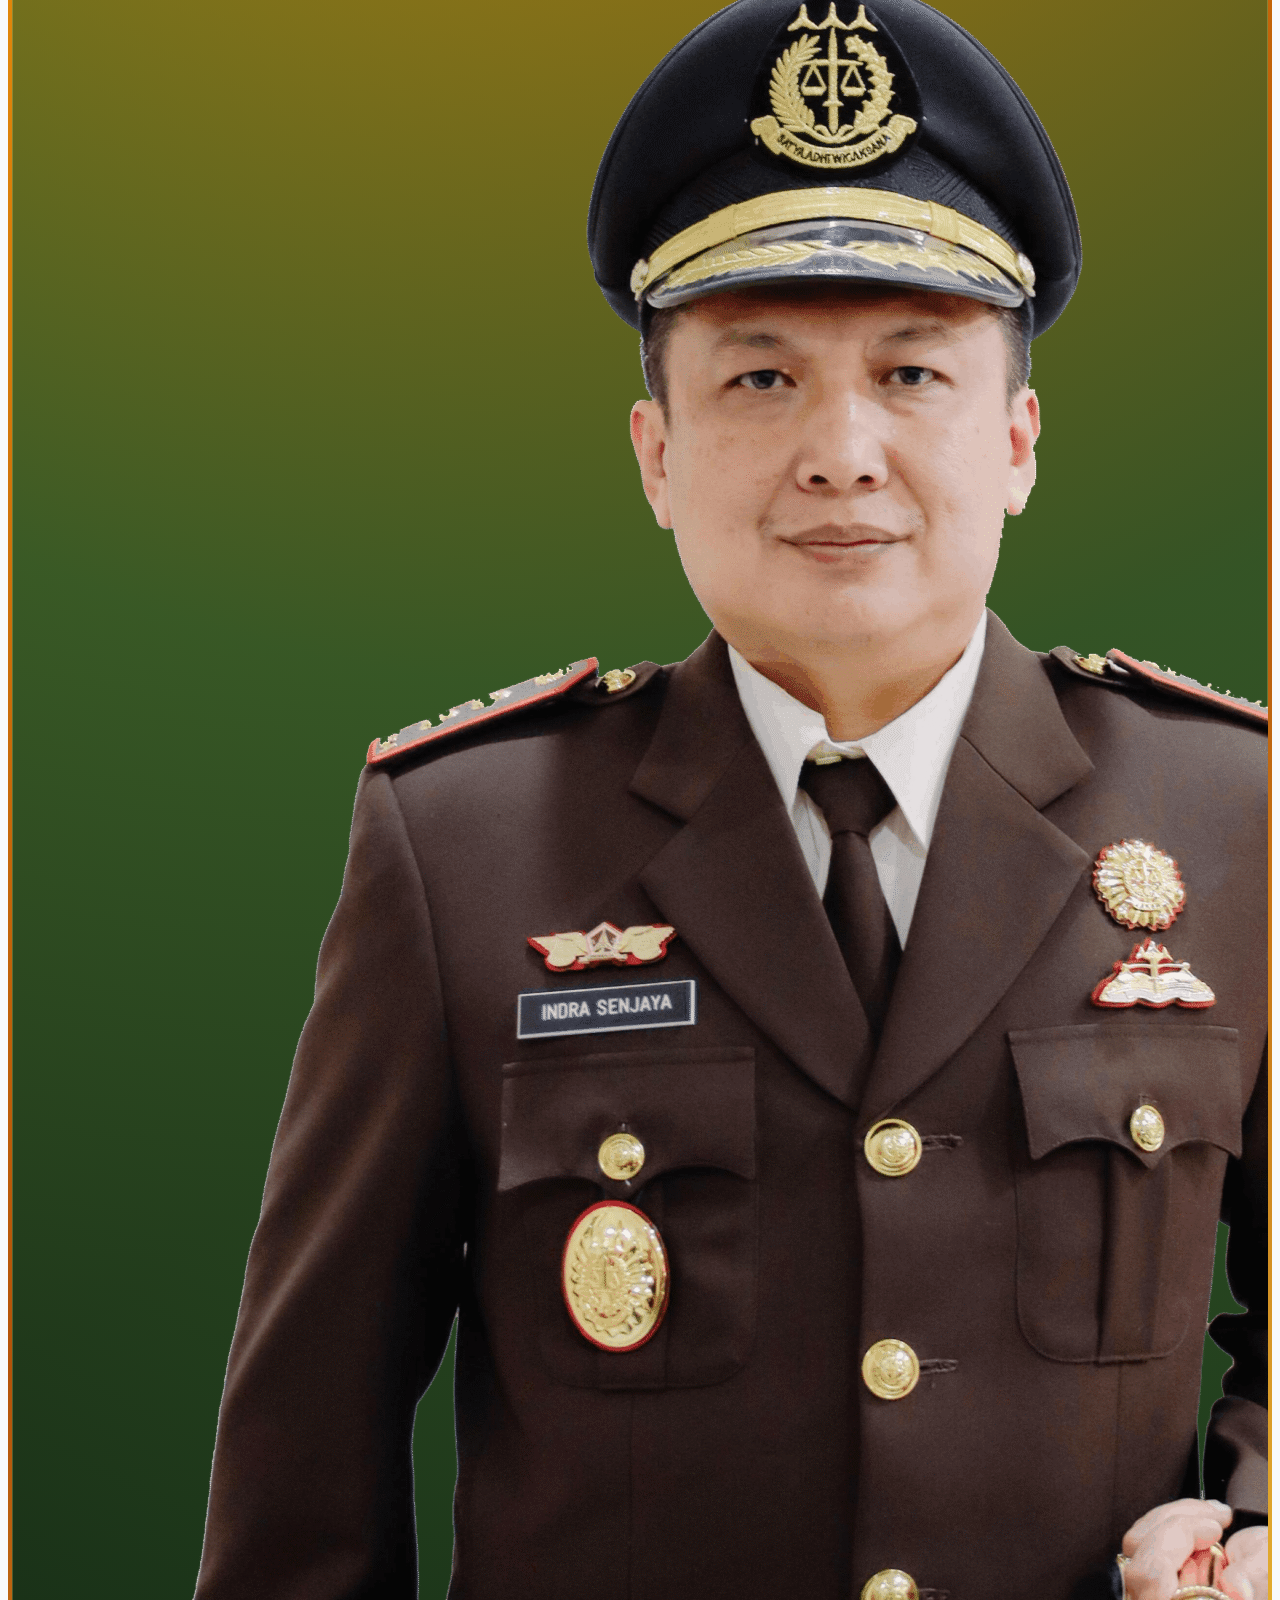
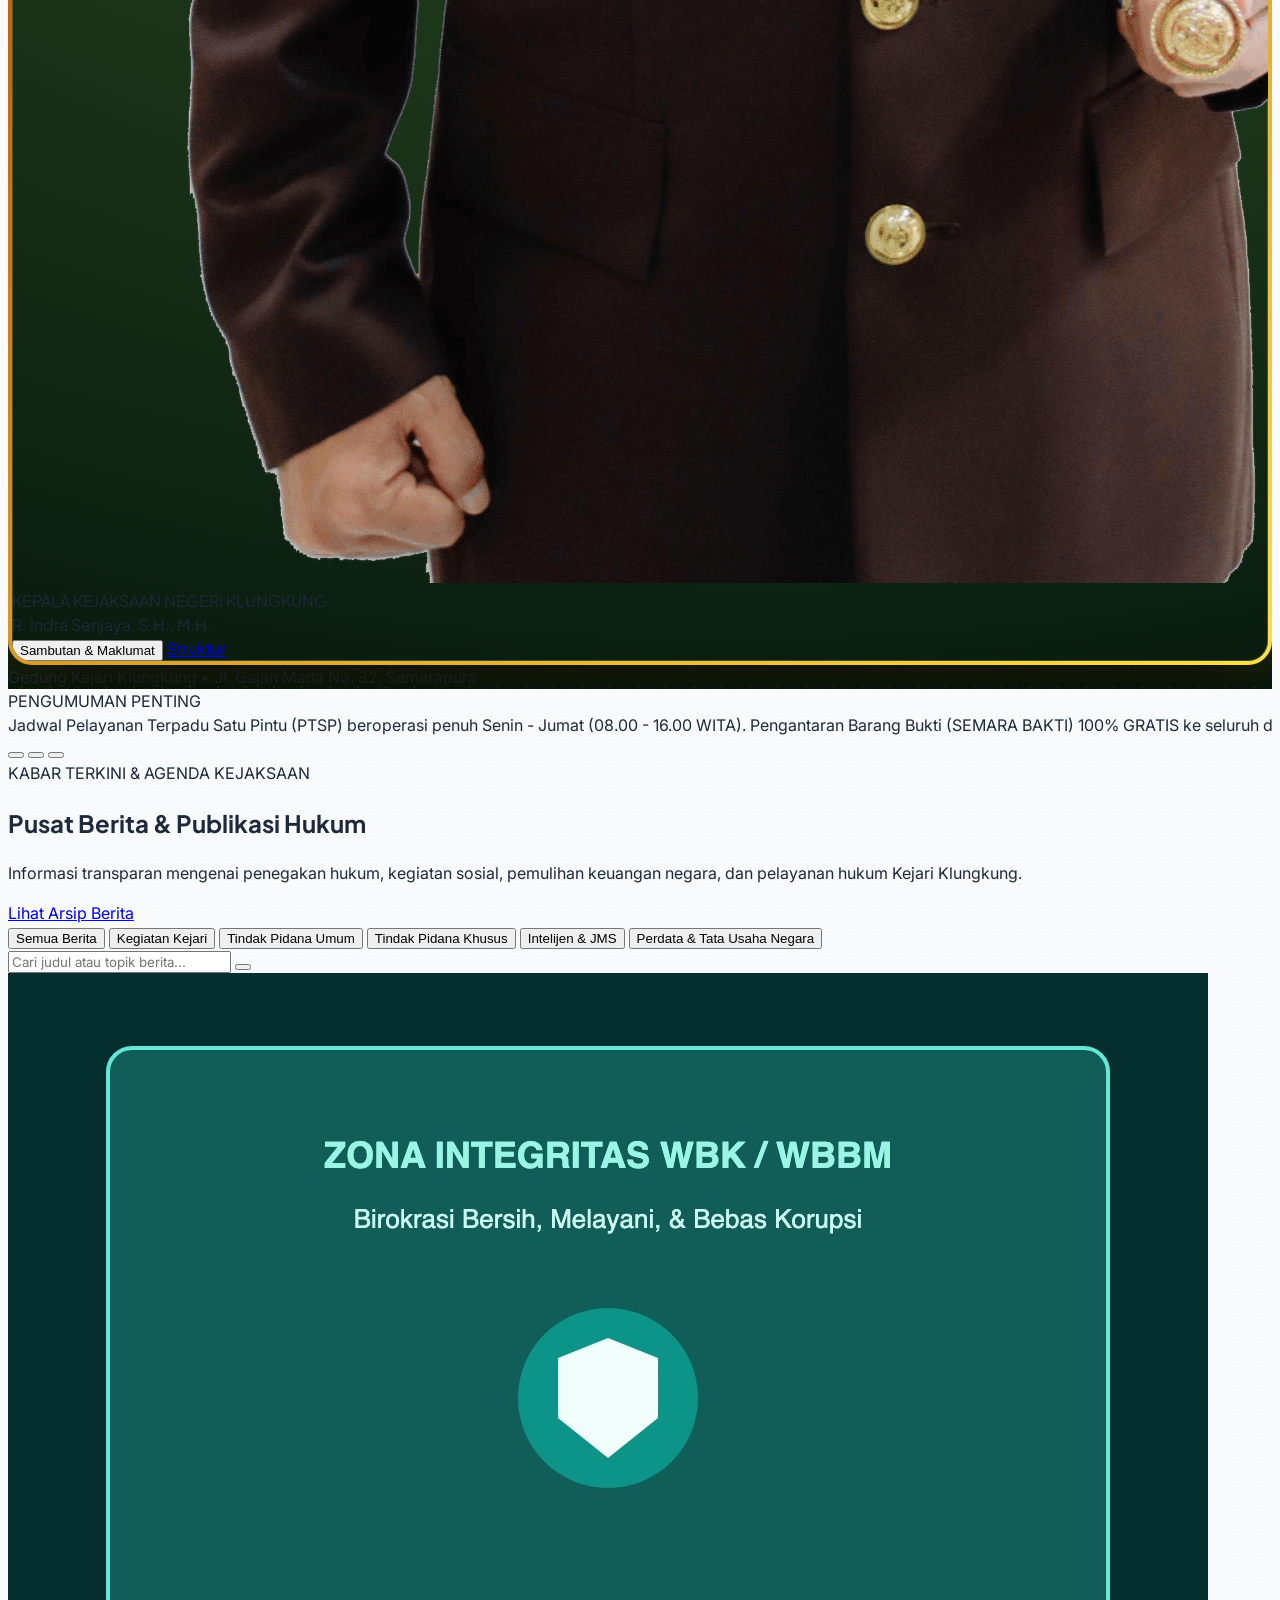
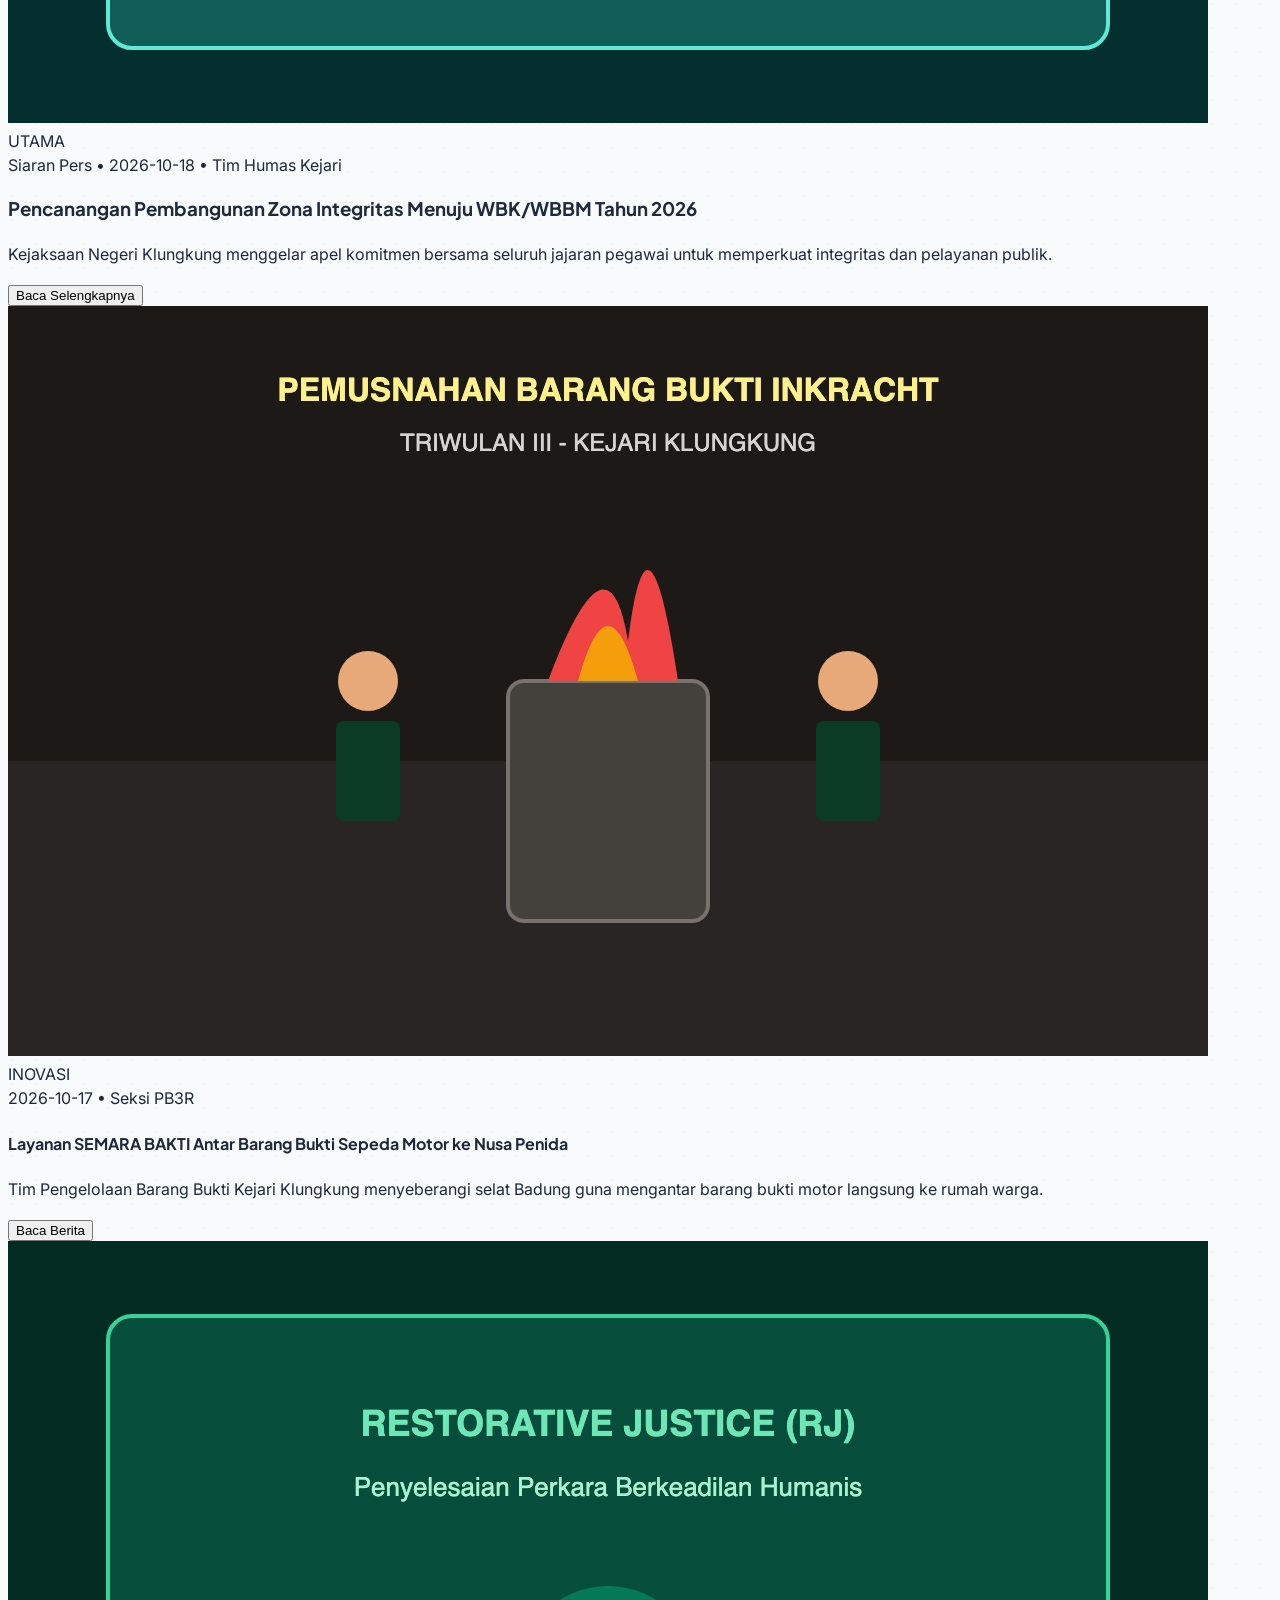
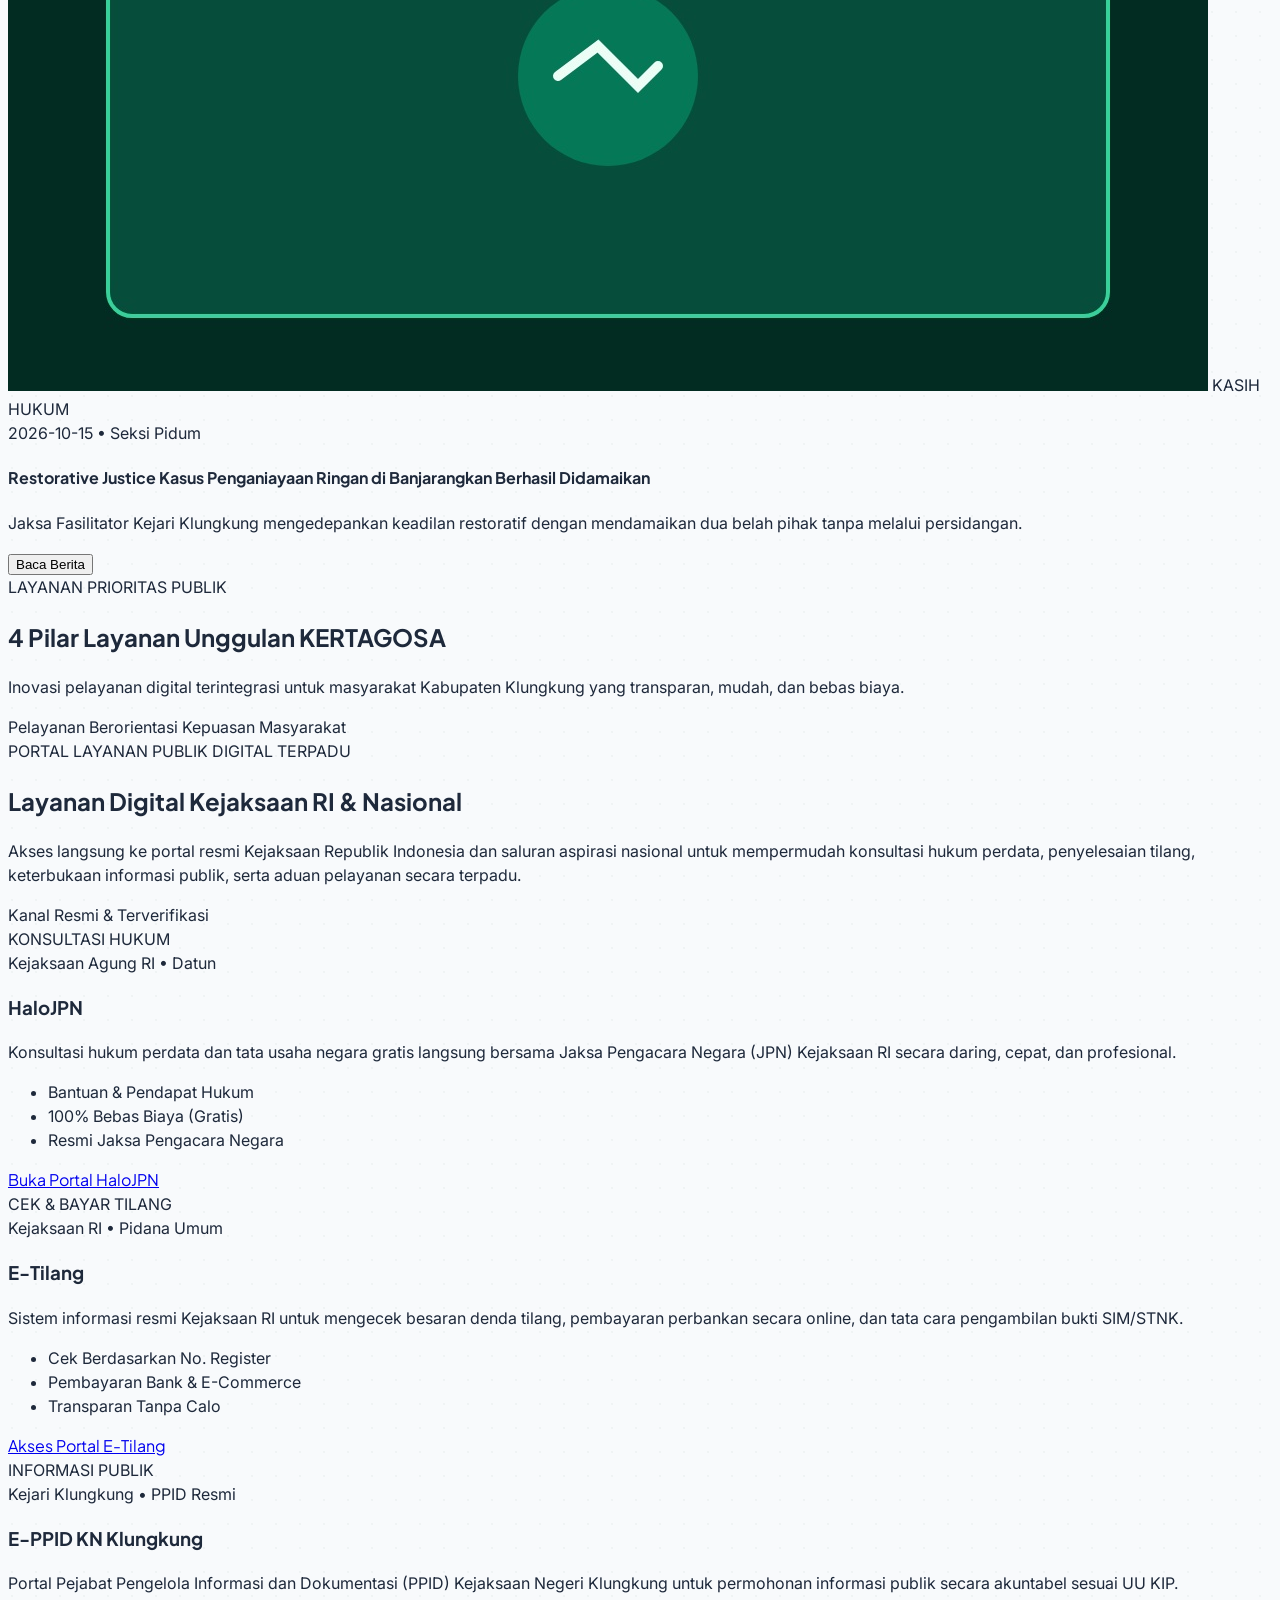
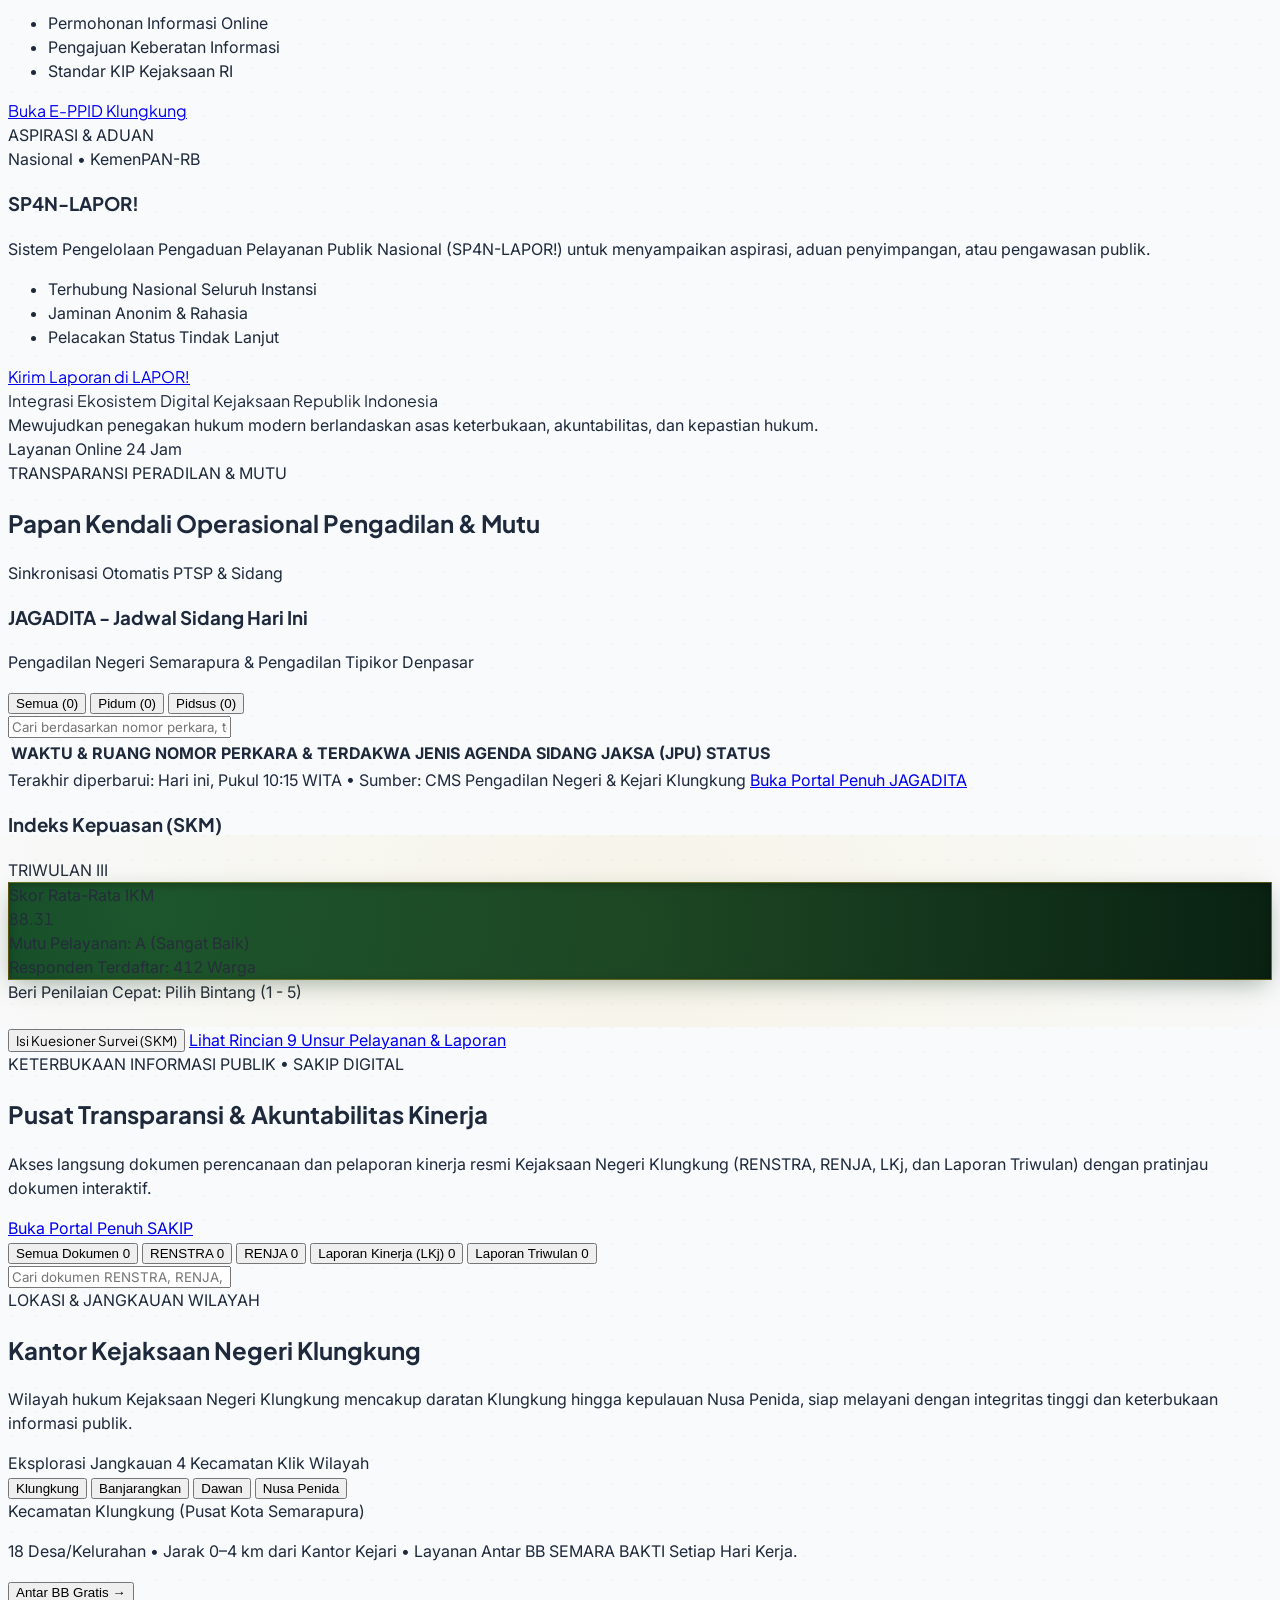
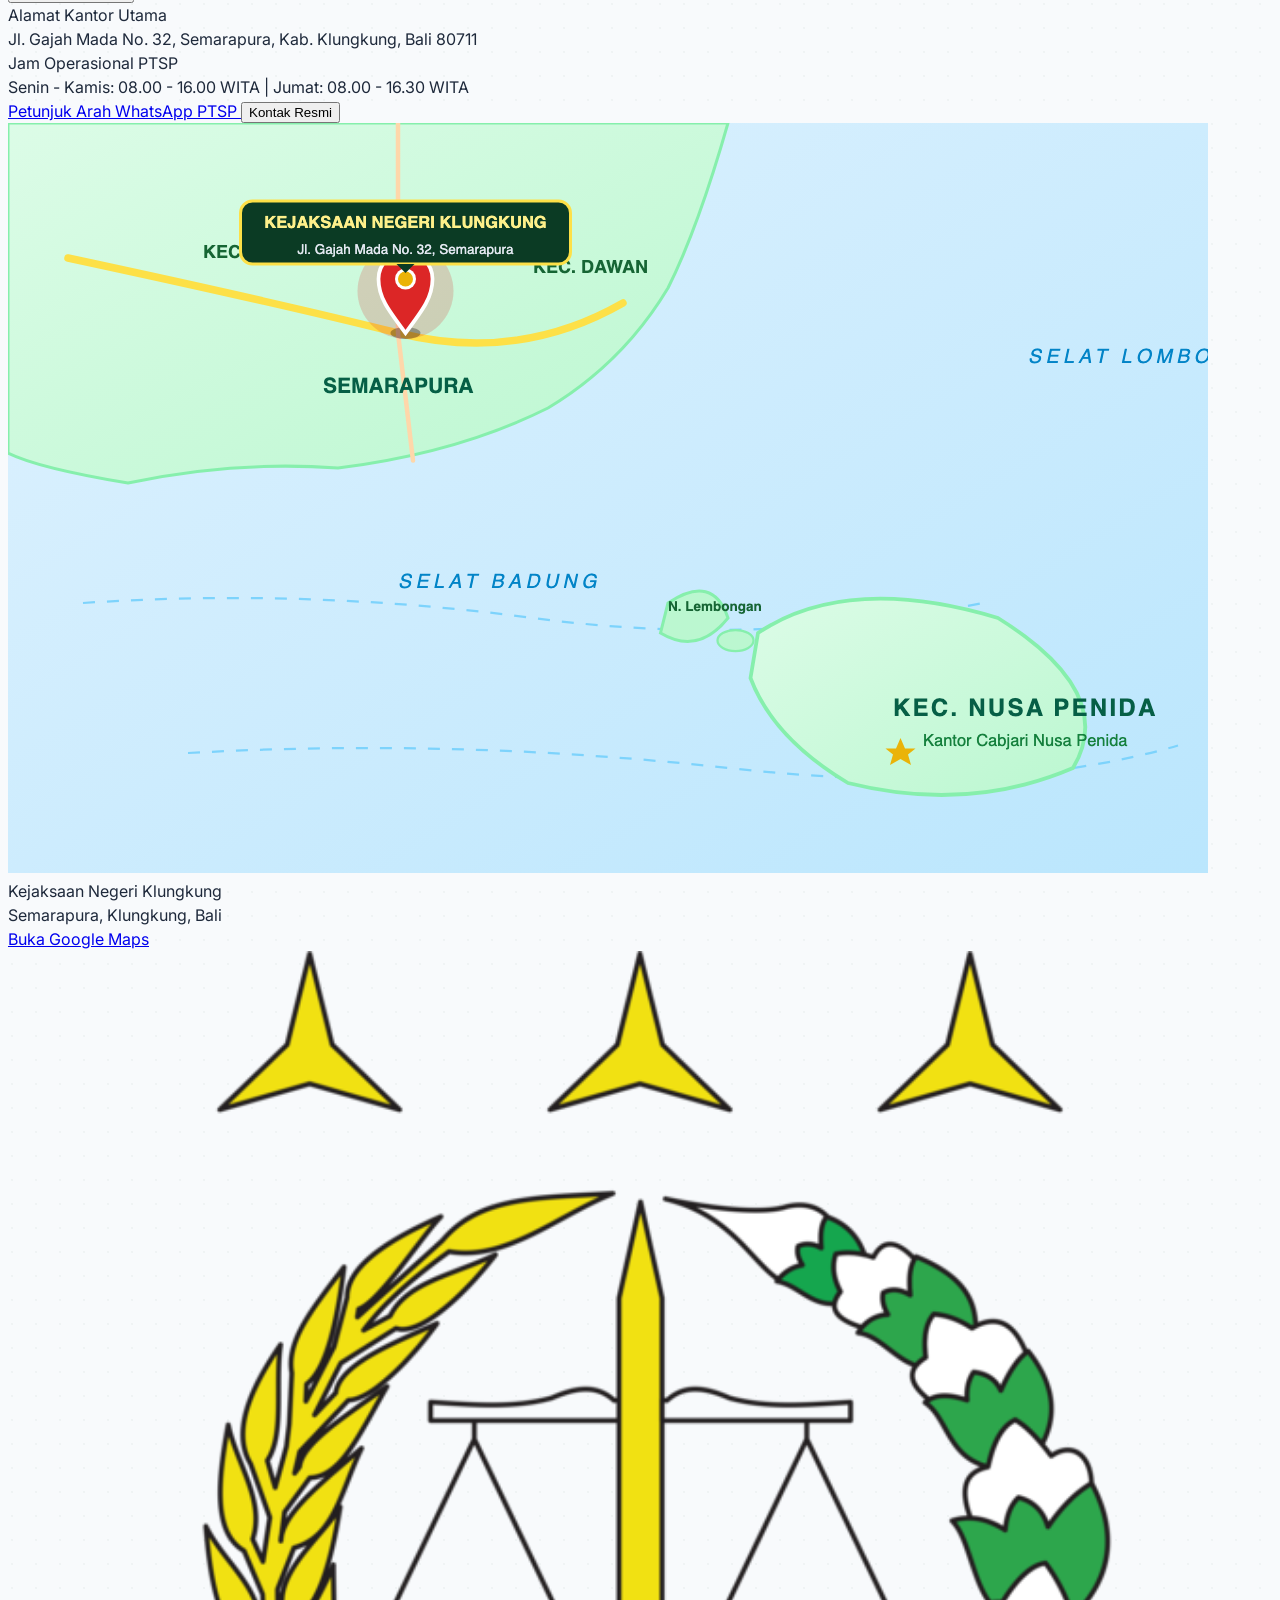
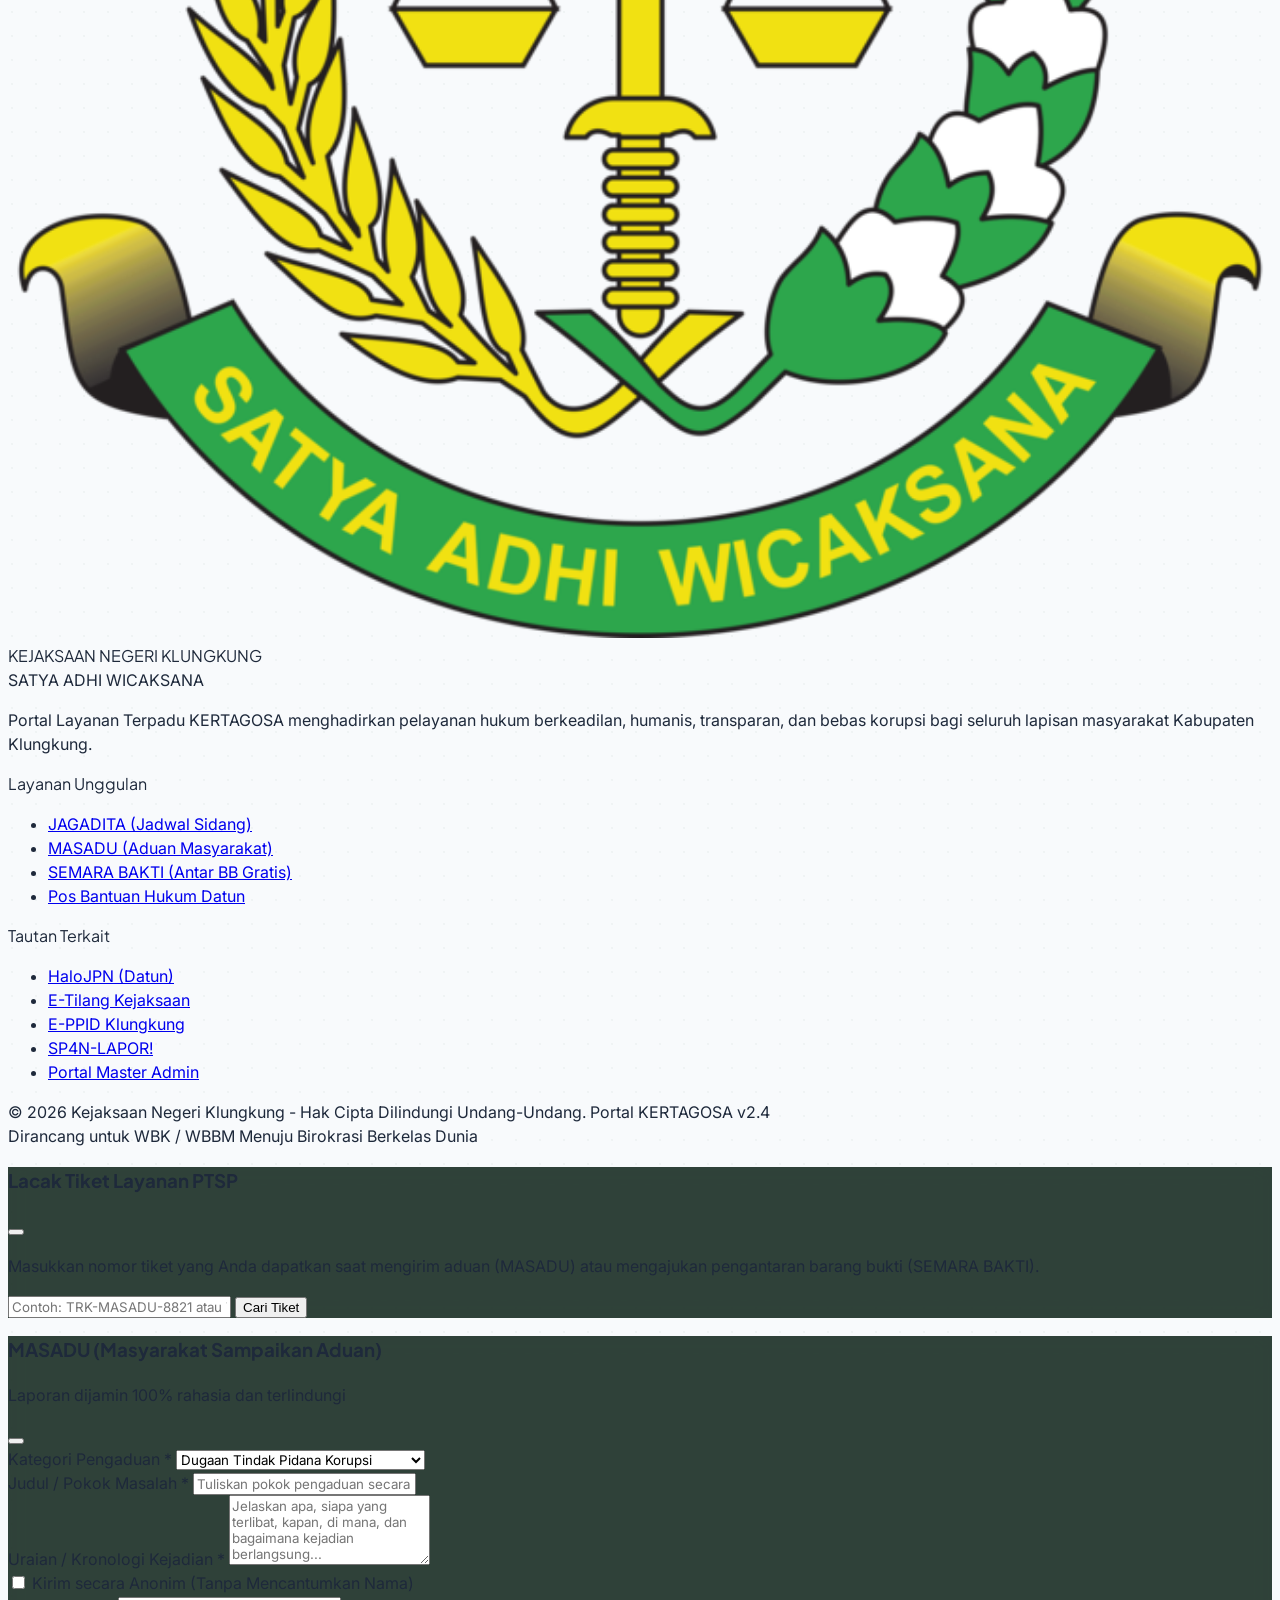
==== commit 067d7b42: "fix(auth): hide MFA setup QR code for already-enrolled admins on login" ====
--- a/index.html
+++ b/index.html
@@ -1709,7 +1709,7 @@
         </div>
 
         <!-- Mode Switcher Tabs: Verify Code vs Scan QR Setup -->
-        <div class="grid grid-cols-2 gap-1.5 p-1 bg-slate-100 rounded-xl border border-slate-200">
+        <div id="mfa-tabs-switcher" class="grid grid-cols-2 gap-1.5 p-1 bg-slate-100 rounded-xl border border-slate-200">
           <button type="button" id="mfa-subtab-btn-verify" onclick="switchMfaLoginSubTab('verify')" class="py-1.5 px-2 rounded-lg font-bold text-[11px] bg-[#0B3B24] text-white shadow-sm flex items-center justify-center gap-1.5 transition-all">
             <i data-lucide="key-round" class="w-3.5 h-3.5 text-amber-400"></i>
             <span>Masukkan Kode</span>
@@ -1753,8 +1753,8 @@
               </span>
               <span class="px-1.5 py-0.5 rounded bg-emerald-200/70 text-emerald-950 font-mono text-[9px]">SHA1 • 30s</span>
             </div>
-            <p class="text-[11px] text-emerald-900/90 leading-relaxed">
-              Masukkan 6-digit kode yang tampil pada aplikasi <strong>Google Authenticator</strong> atau <strong>Microsoft Authenticator</strong> Anda. Belum menautkan aplikasi? Klik tab <button type="button" onclick="switchMfaLoginSubTab('qr')" class="font-extrabold underline text-emerald-950 hover:text-amber-700">Scan QR Aplikasi</button>.
+            <p id="mfa-prompt-text" class="text-[11px] text-emerald-900/90 leading-relaxed">
+              Masukkan 6 digit kode yang tampil pada aplikasi <strong>Google Authenticator</strong> atau <strong>Microsoft Authenticator</strong> Anda.
             </p>
           </div>
 
--- a/static/css/styles.css
+++ b/static/css/styles.css
@@ -573,7 +573,7 @@
   bottom: 24px;
   left: 50%;
   transform: translateX(-50%);
-  background: rgba(11, 59, 36, 0.94);
+  background: rgba(11, 59, 36, 0.95);
   backdrop-filter: blur(20px);
   -webkit-backdrop-filter: blur(20px);
   border: 1.5px solid var(--color-gold-500);
@@ -583,8 +583,9 @@
   display: flex;
   align-items: center;
   gap: 16px;
-  z-index: 100000;
-  animation: slideUpFloat 0.45s cubic-bezier(0.16, 1, 0.3, 1);
+  z-index: 99990;
+  animation: slideUpFloat 0.35s cubic-bezier(0.16, 1, 0.3, 1);
+  transition: all 0.25s cubic-bezier(0.16, 1, 0.3, 1);
 }
 
 @keyframes slideUpFloat {
@@ -604,6 +605,7 @@
   backdrop-filter: blur(8px);
   -webkit-backdrop-filter: blur(8px);
   animation: modalFadeIn 0.25s ease-out;
+  z-index: 100010 !important;
 }
 
 @keyframes modalFadeIn {
@@ -894,19 +896,35 @@
 /* Mobile Responsive Adjustments (< 1024px) */
 @media (max-width: 1023px) {
   body:not(.admin-body) {
-    padding-bottom: 74px !important;
+    padding-bottom: 96px !important;
   }
 
   #btn-back-to-top {
-    bottom: 84px !important;
-    right: 16px !important;
-  }
-
-  #admin-floating-bar {
-    bottom: 80px !important;
-    width: calc(100% - 20px) !important;
-    padding: 8px 12px !important;
-    border-radius: 16px !important;
+    bottom: 74px !important;
+    right: 14px !important;
+    z-index: 99970 !important;
+  }
+
+  #admin-floating-bar,
+  .admin-floating-bar {
+    bottom: 74px !important;
+    left: 50% !important;
+    transform: translateX(-50%) !important;
+    width: auto !important;
+    max-width: calc(100vw - 28px) !important;
+    padding: 6px 10px !important;
+    border-radius: 9999px !important;
+    z-index: 99990 !important;
+    box-shadow: 0 8px 30px rgba(0, 0, 0, 0.5), 0 0 15px rgba(234, 179, 8, 0.25) !important;
+  }
+
+  #admin-floating-bar.is-expanded,
+  .admin-floating-bar.is-expanded {
+    width: calc(100vw - 24px) !important;
+    max-width: 420px !important;
+    border-radius: 20px !important;
+    padding: 12px 14px !important;
+    box-shadow: 0 20px 50px rgba(0, 0, 0, 0.7), 0 0 25px rgba(234, 179, 8, 0.35) !important;
   }
 }
 
--- a/static/css/accessibility.css
+++ b/static/css/accessibility.css
@@ -373,28 +373,45 @@
    must be lifted above it across phones AND tablets. */
 @media (max-width: 1023px) {
   #a11y-widget-trigger {
-    bottom: 84px; /* Sits above mobile bottom dock */
-    left: 16px;
+    bottom: 74px; /* Sits above mobile bottom dock */
+    left: 14px;
+    opacity: 0.85;
+    transition: opacity 0.25s ease, transform 0.25s ease;
+  }
+  #a11y-widget-trigger:hover,
+  #a11y-widget-trigger:active,
+  #a11y-widget-trigger:focus-within,
+  #a11y-widget-trigger.is-dragging {
+    opacity: 1;
+    transform: scale(1.05);
   }
   #a11y-restore-pill {
-    bottom: 84px;
-    left: 16px;
+    bottom: 74px;
+    left: 14px;
   }
   #a11y-widget-menu {
-    bottom: 148px;
-    left: 16px;
+    bottom: 74px;
+    left: 12px;
+    right: 12px;
+    width: auto !important;
+    max-width: 440px !important;
+    margin: 0 auto;
+    max-height: calc(100vh - 96px);
+    border-radius: 20px;
+    z-index: 100005;
   }
 }
 @media (max-width: 640px) {
   #a11y-btn-toggle {
-    width: 46px;
-    height: 46px;
+    width: 44px;
+    height: 44px;
   }
   #a11y-widget-menu {
-    bottom: 140px;
-    left: 12px;
-    right: 12px;
-    width: auto;
-    max-height: calc(100vh - 160px);
-  }
-}
+    bottom: 74px;
+    left: 10px;
+    right: 10px;
+    width: auto !important;
+    max-width: calc(100vw - 20px) !important;
+    max-height: calc(100vh - 90px);
+  }
+}
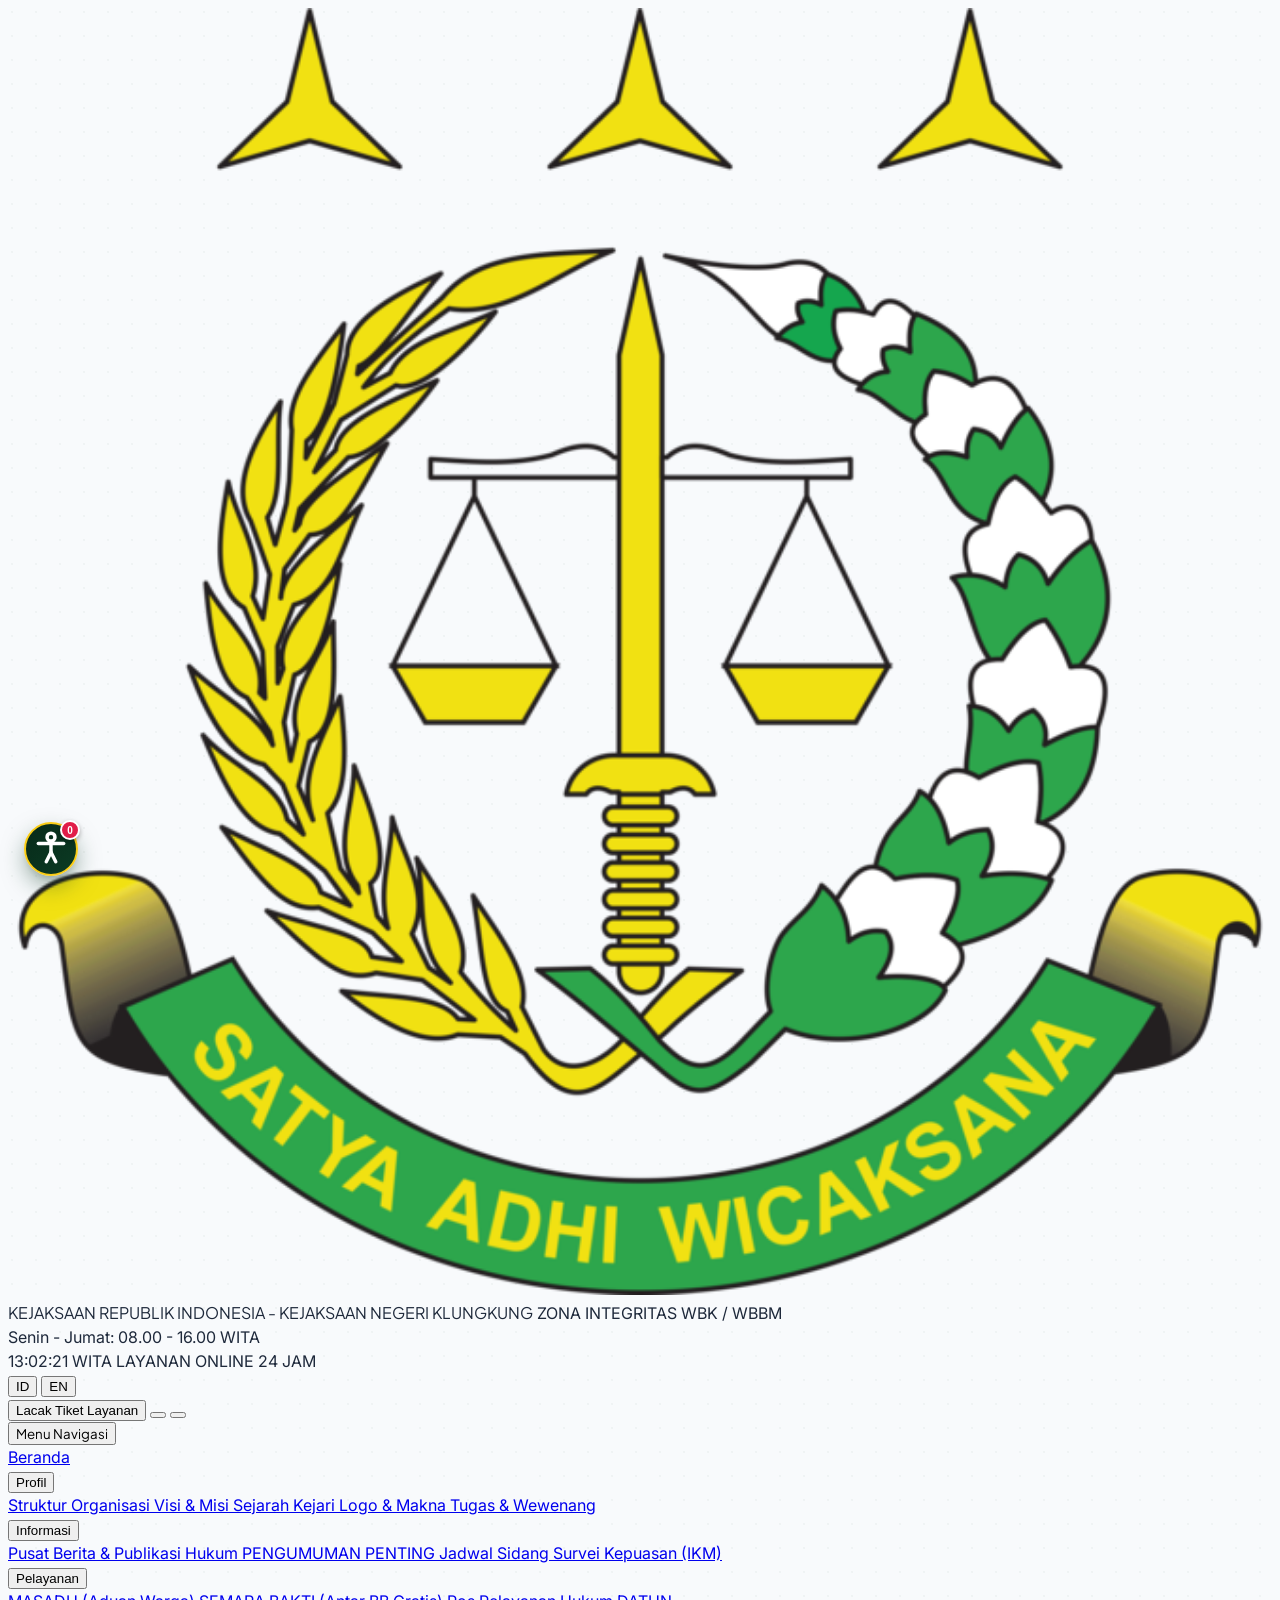
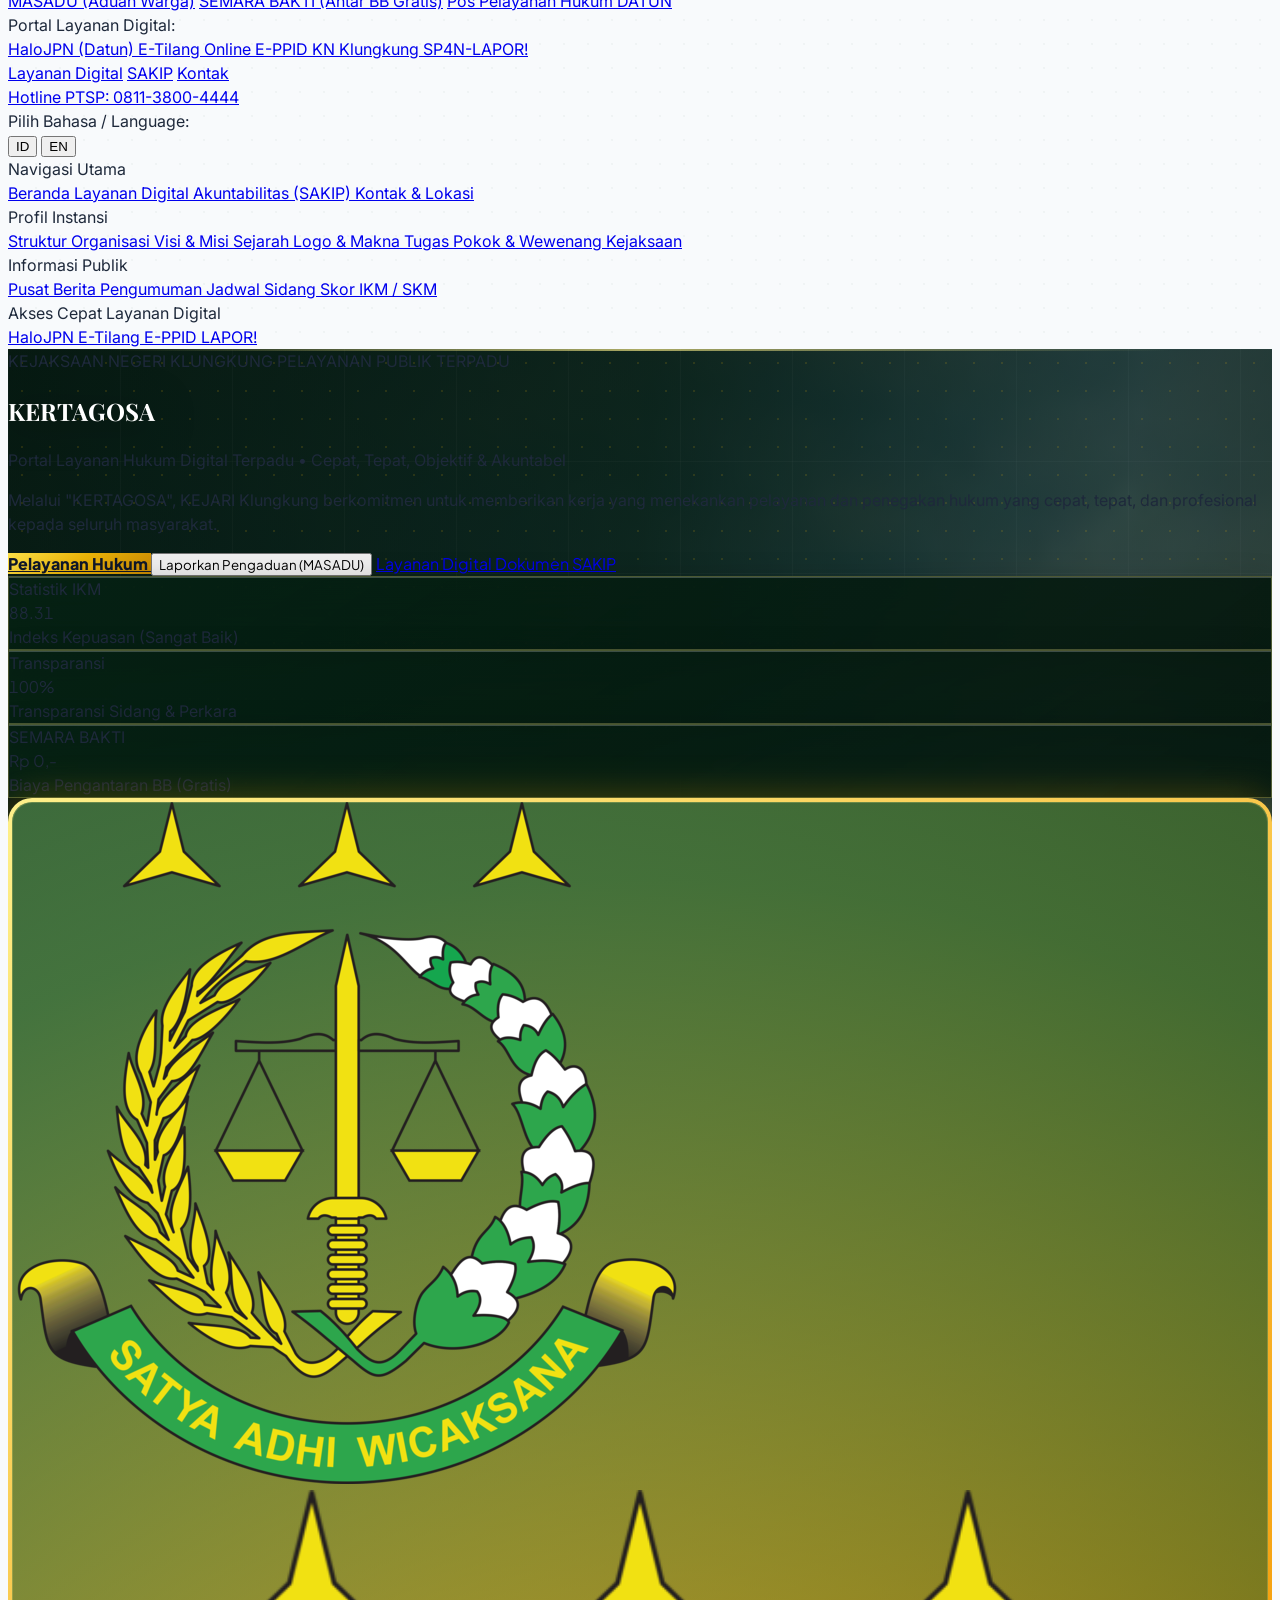
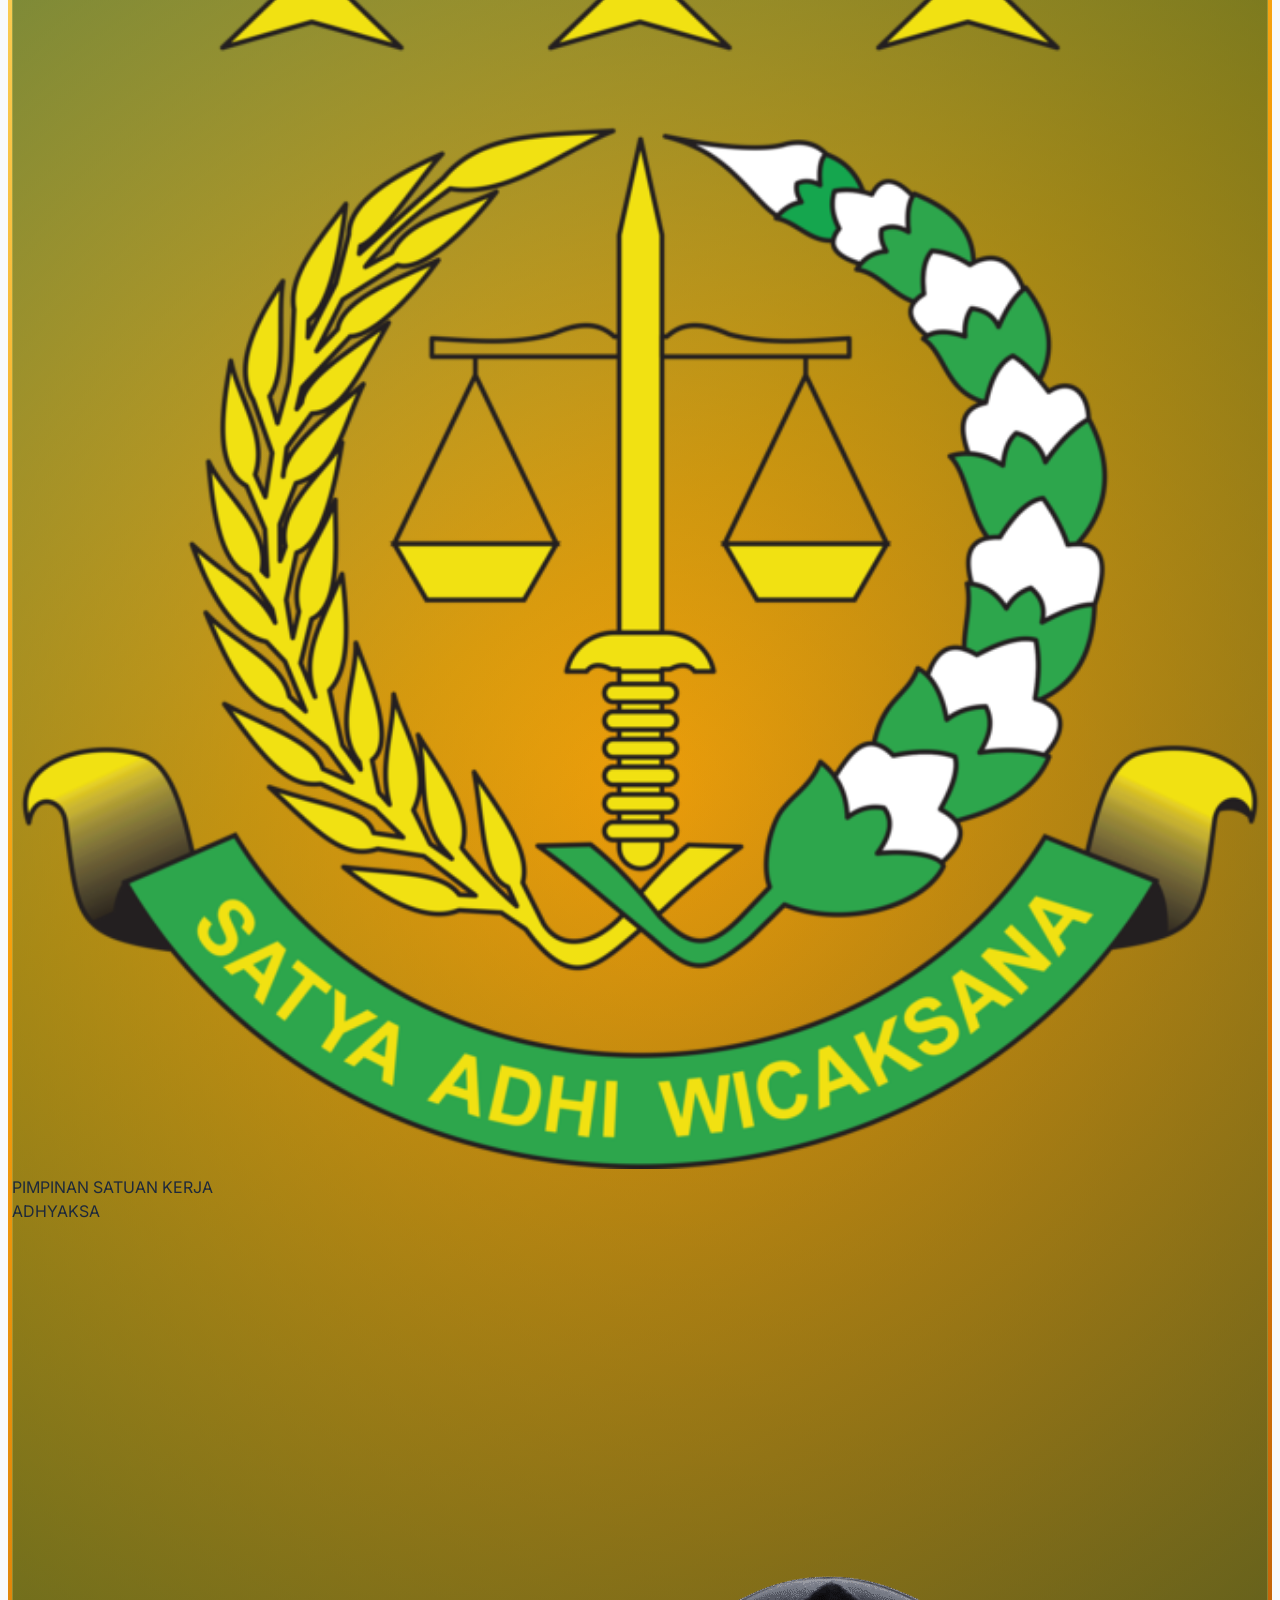
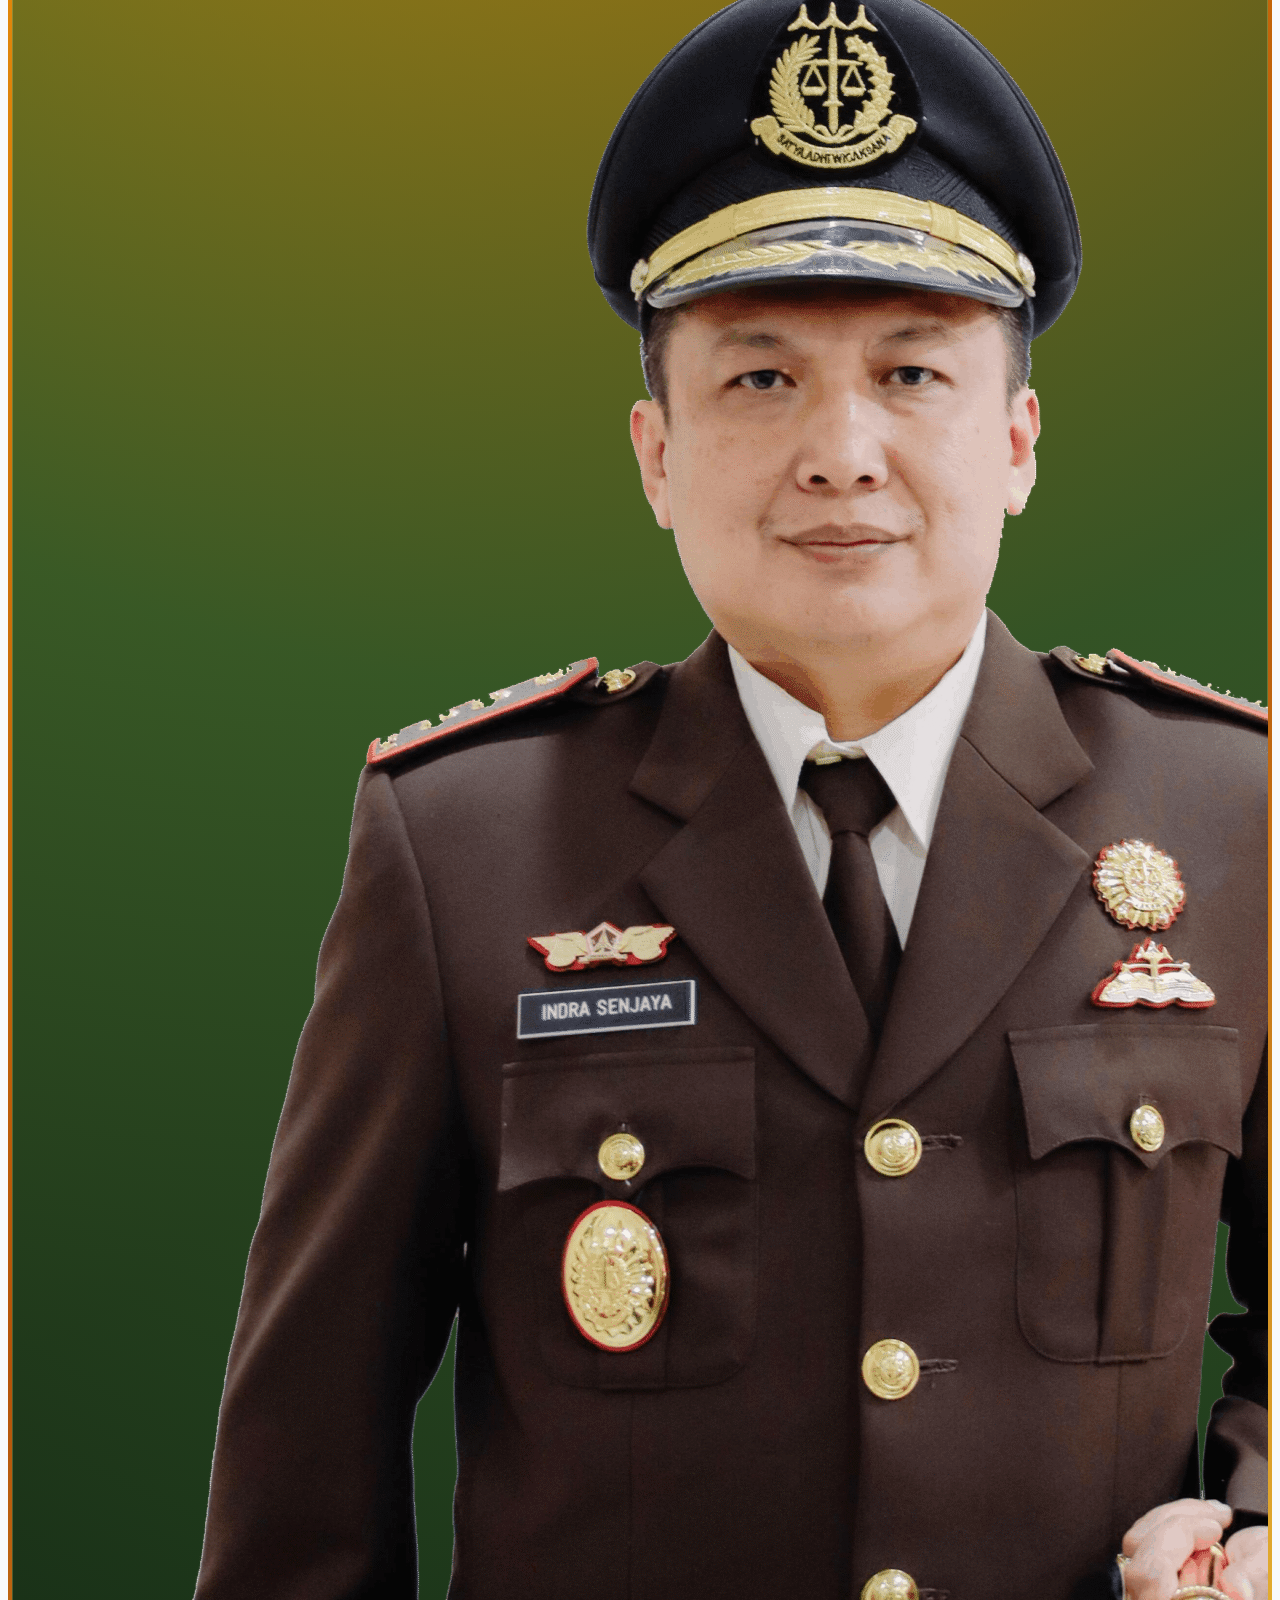
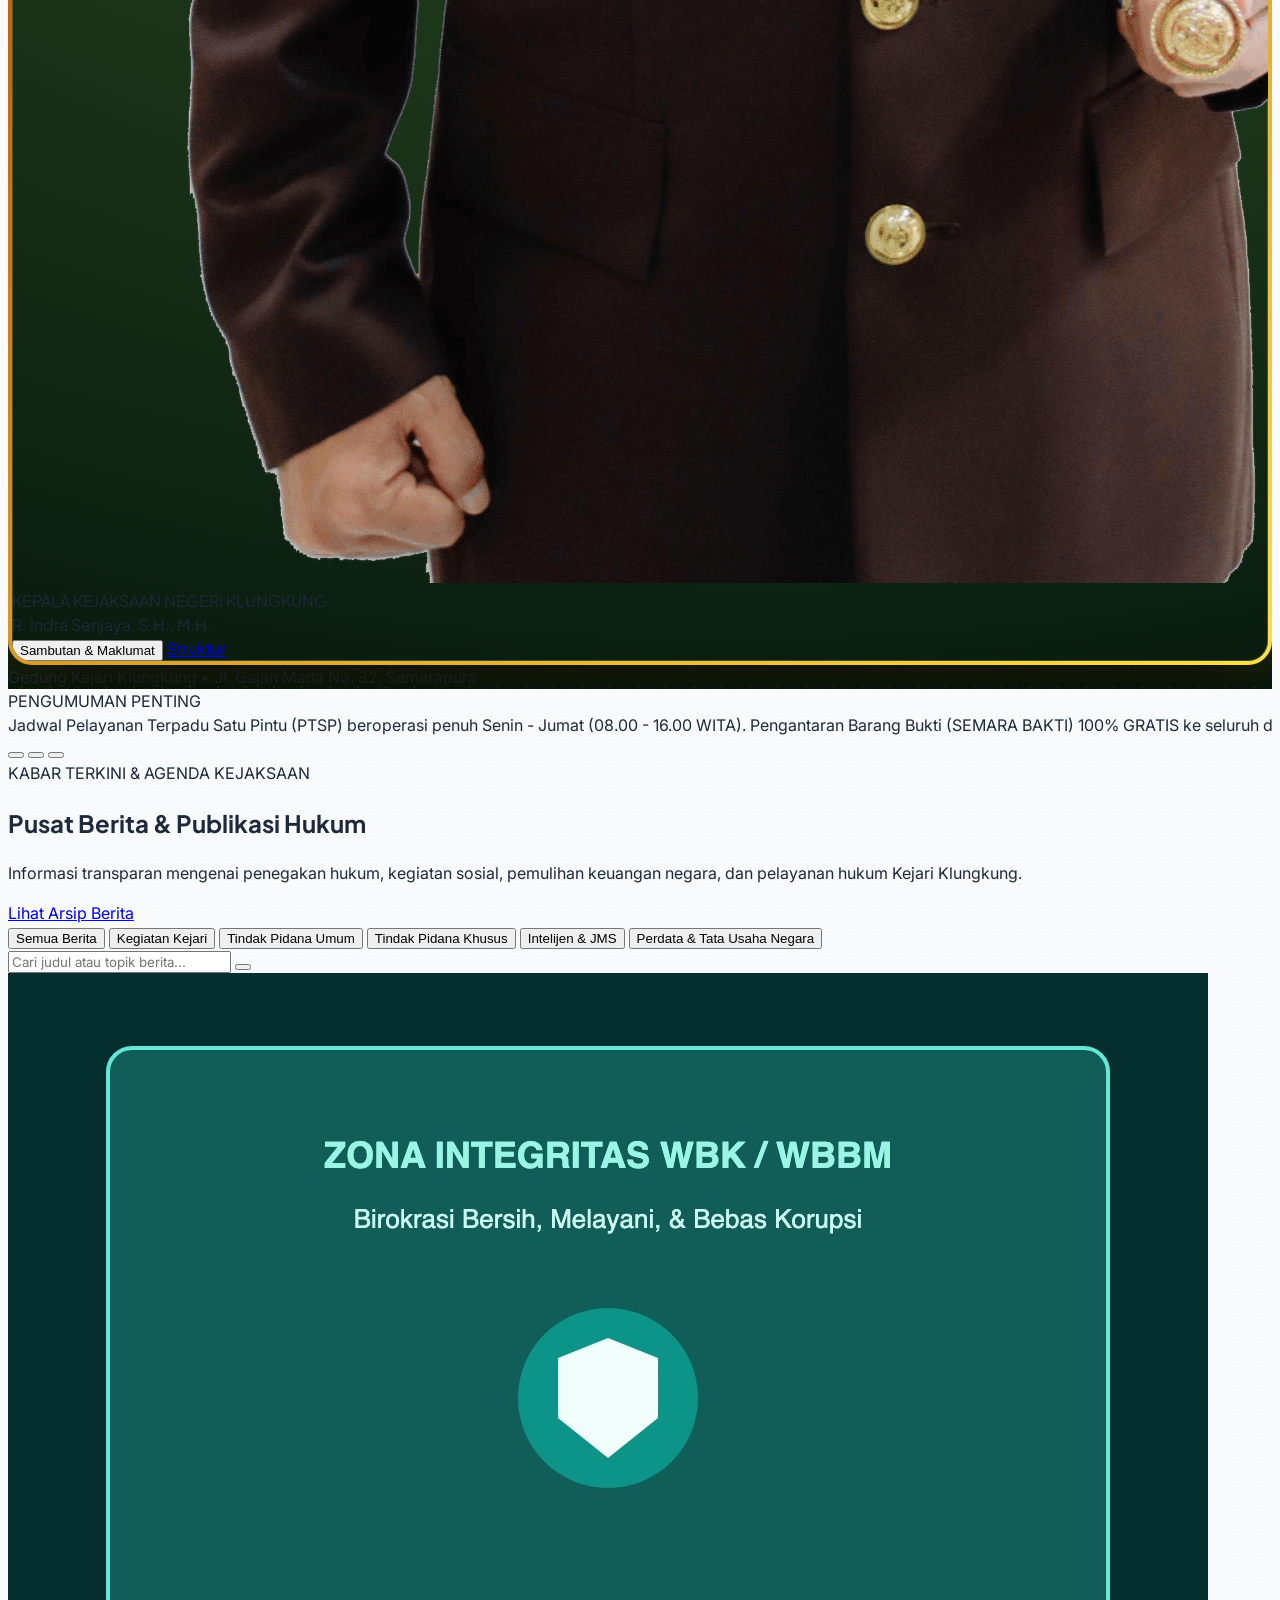
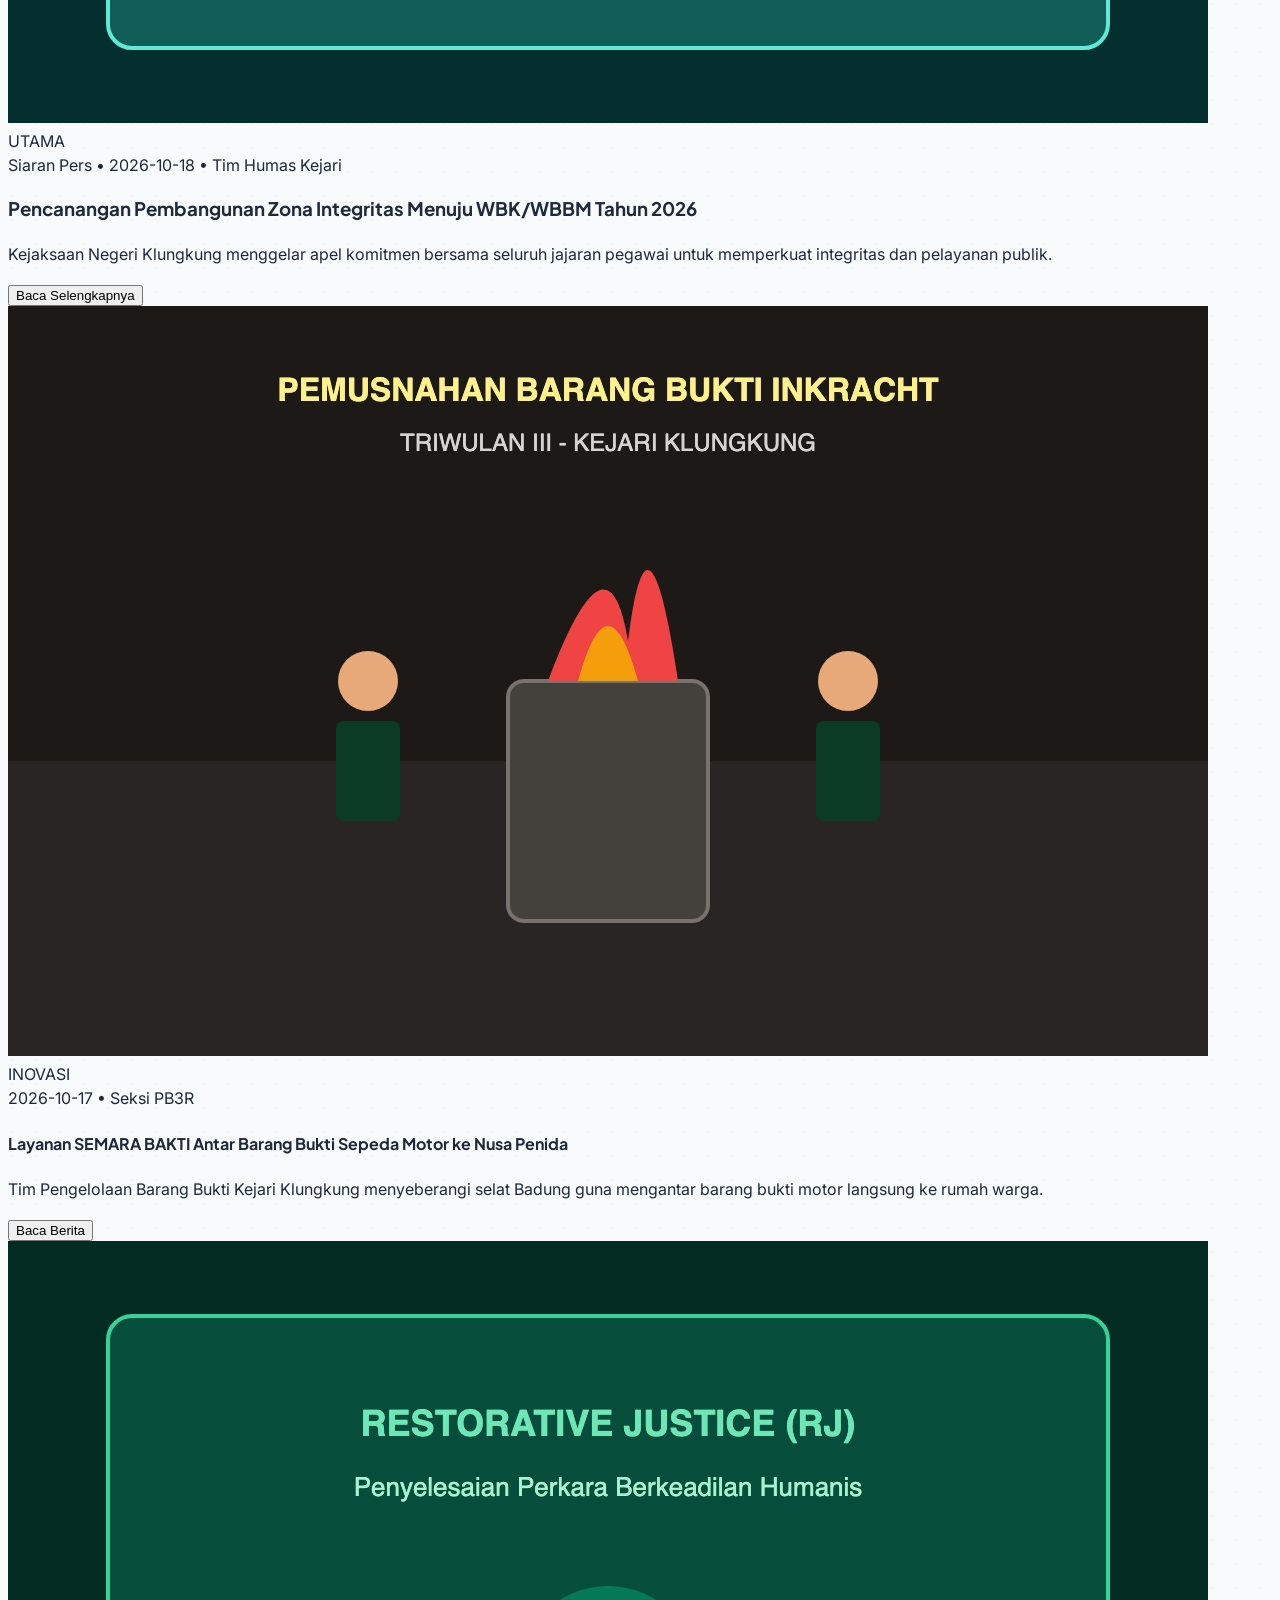
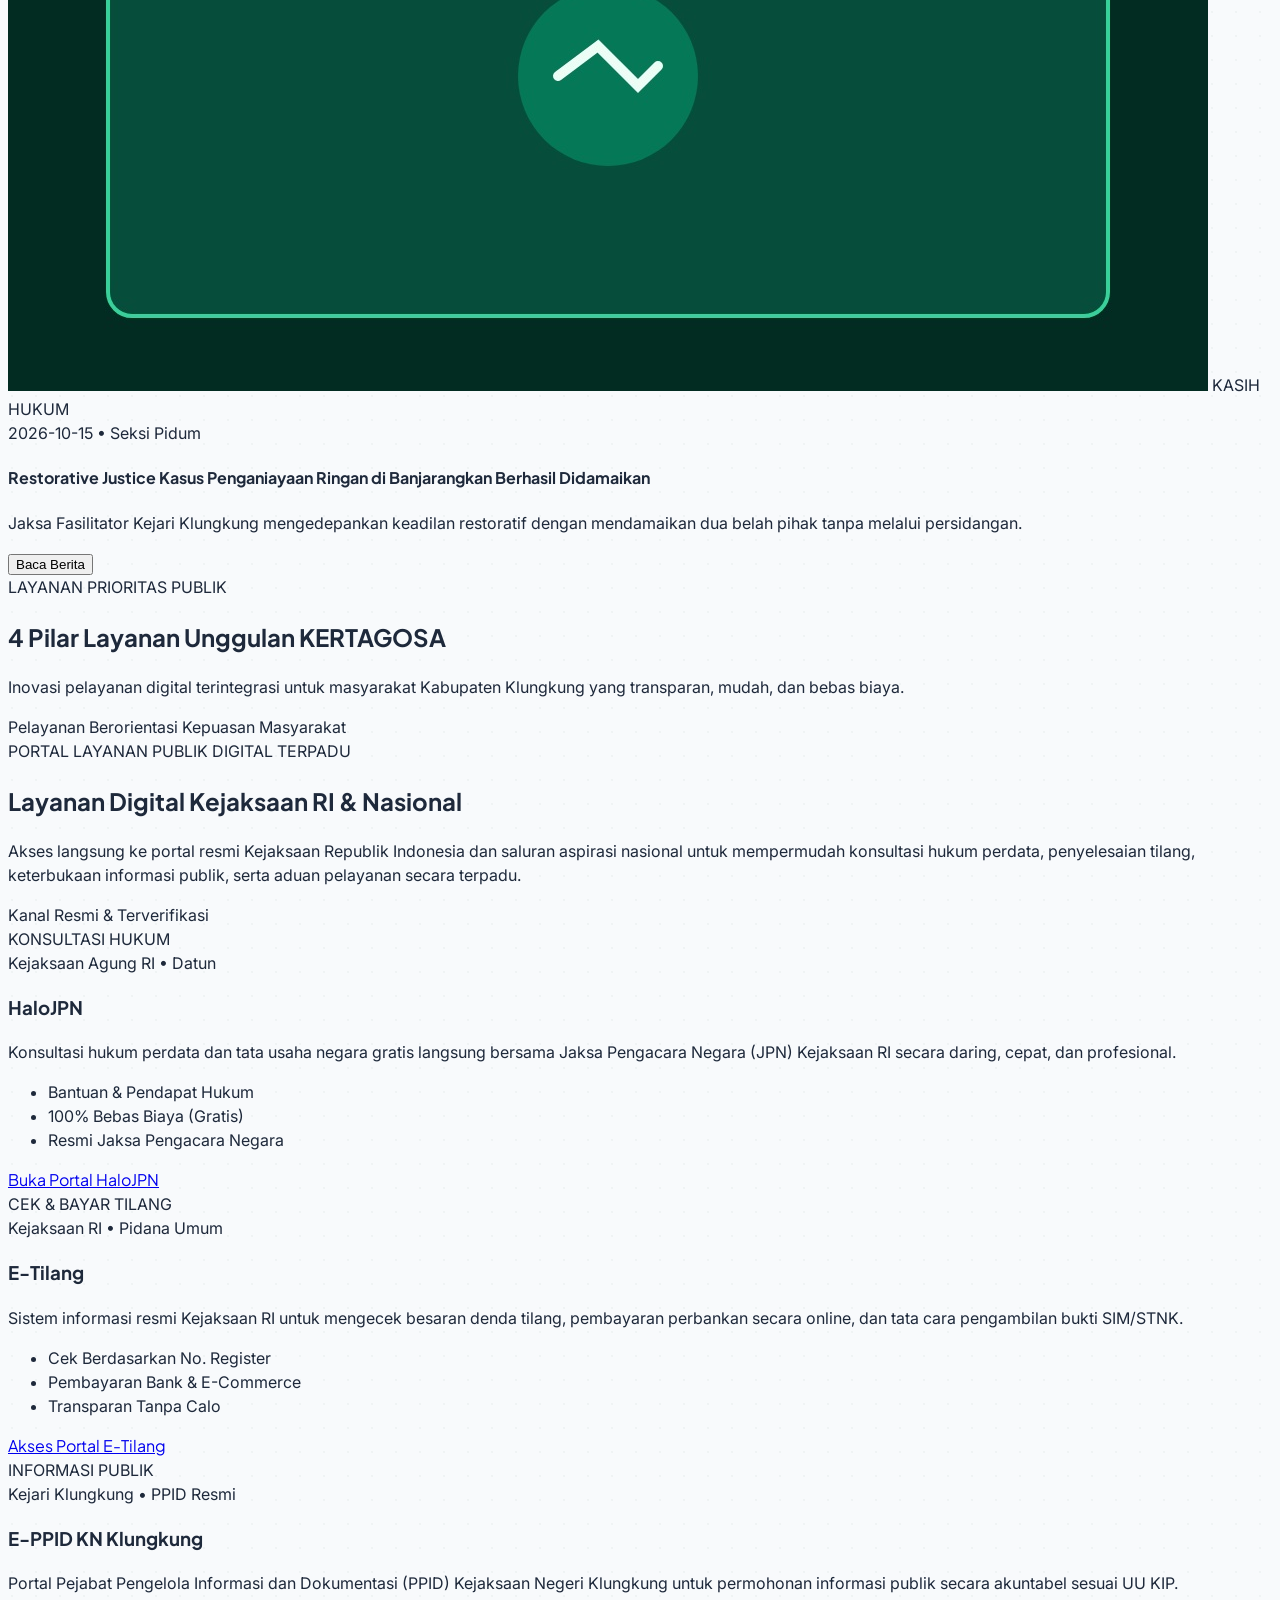
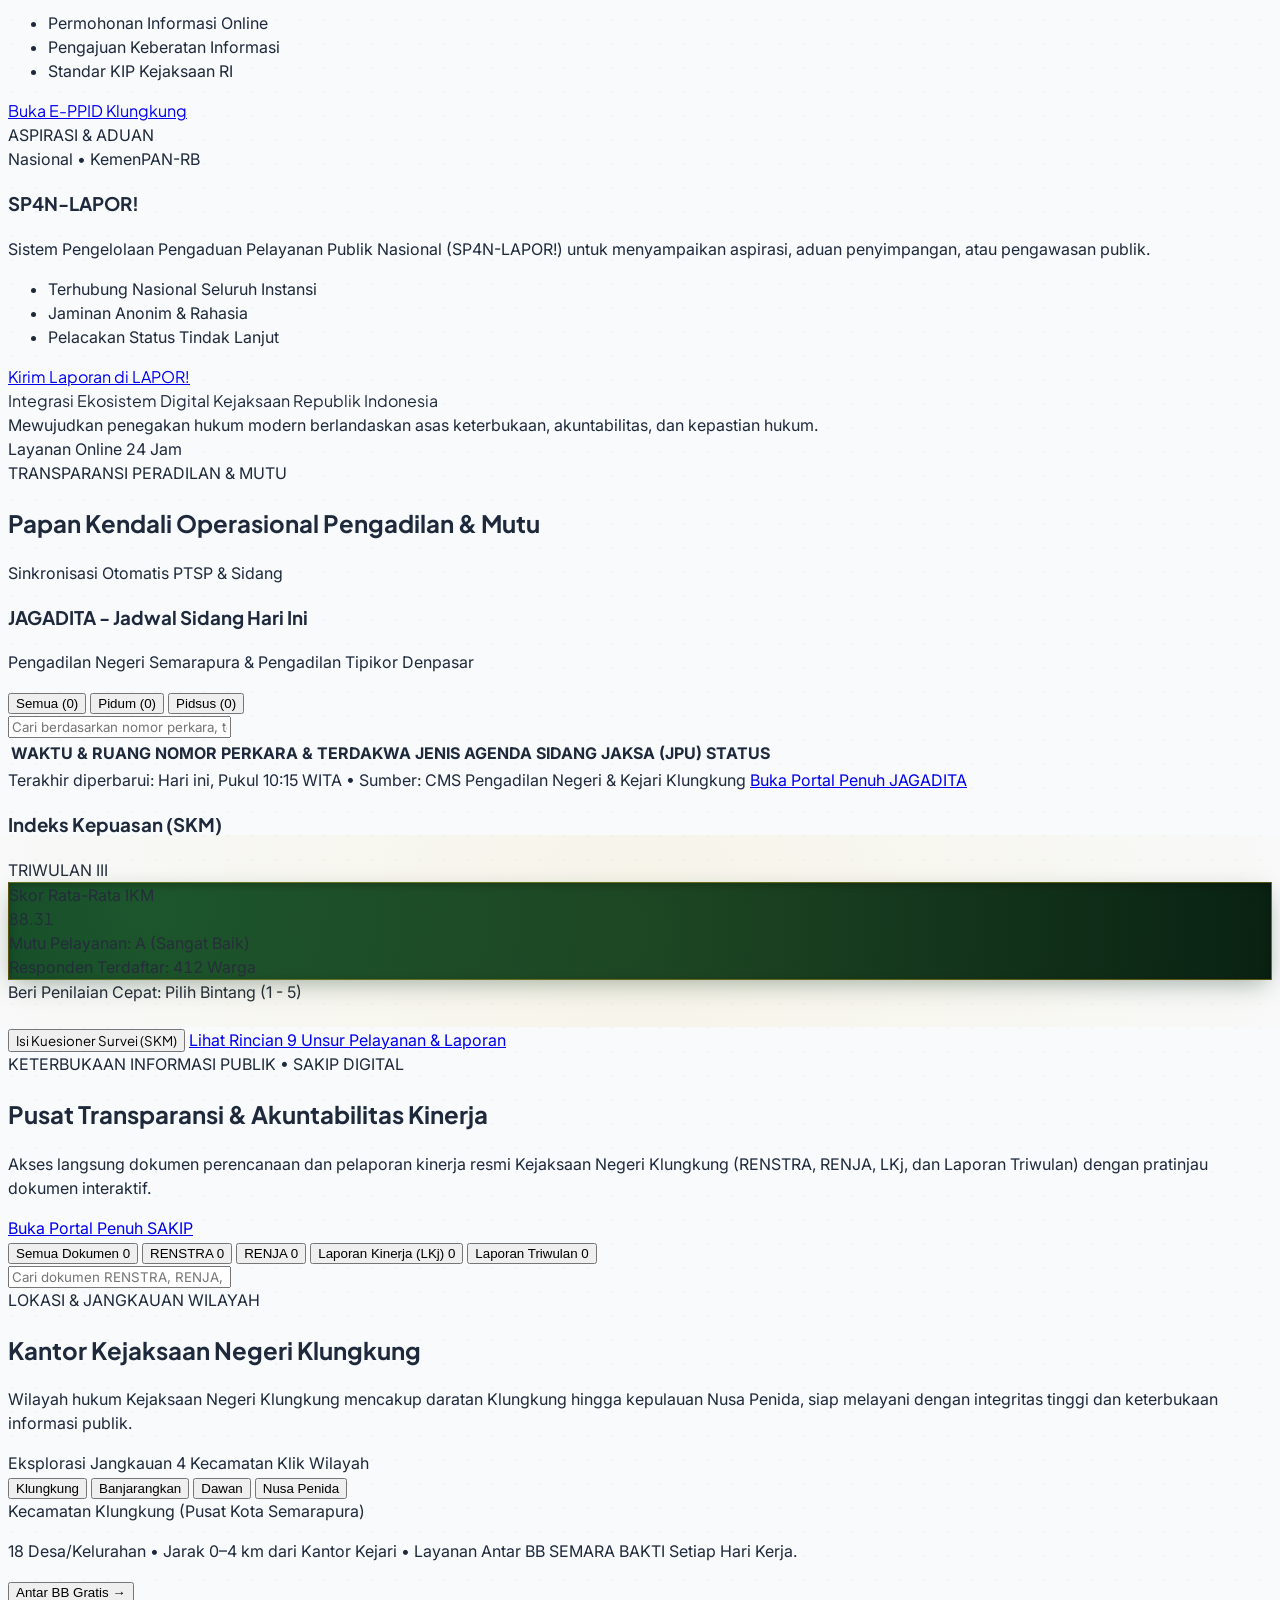
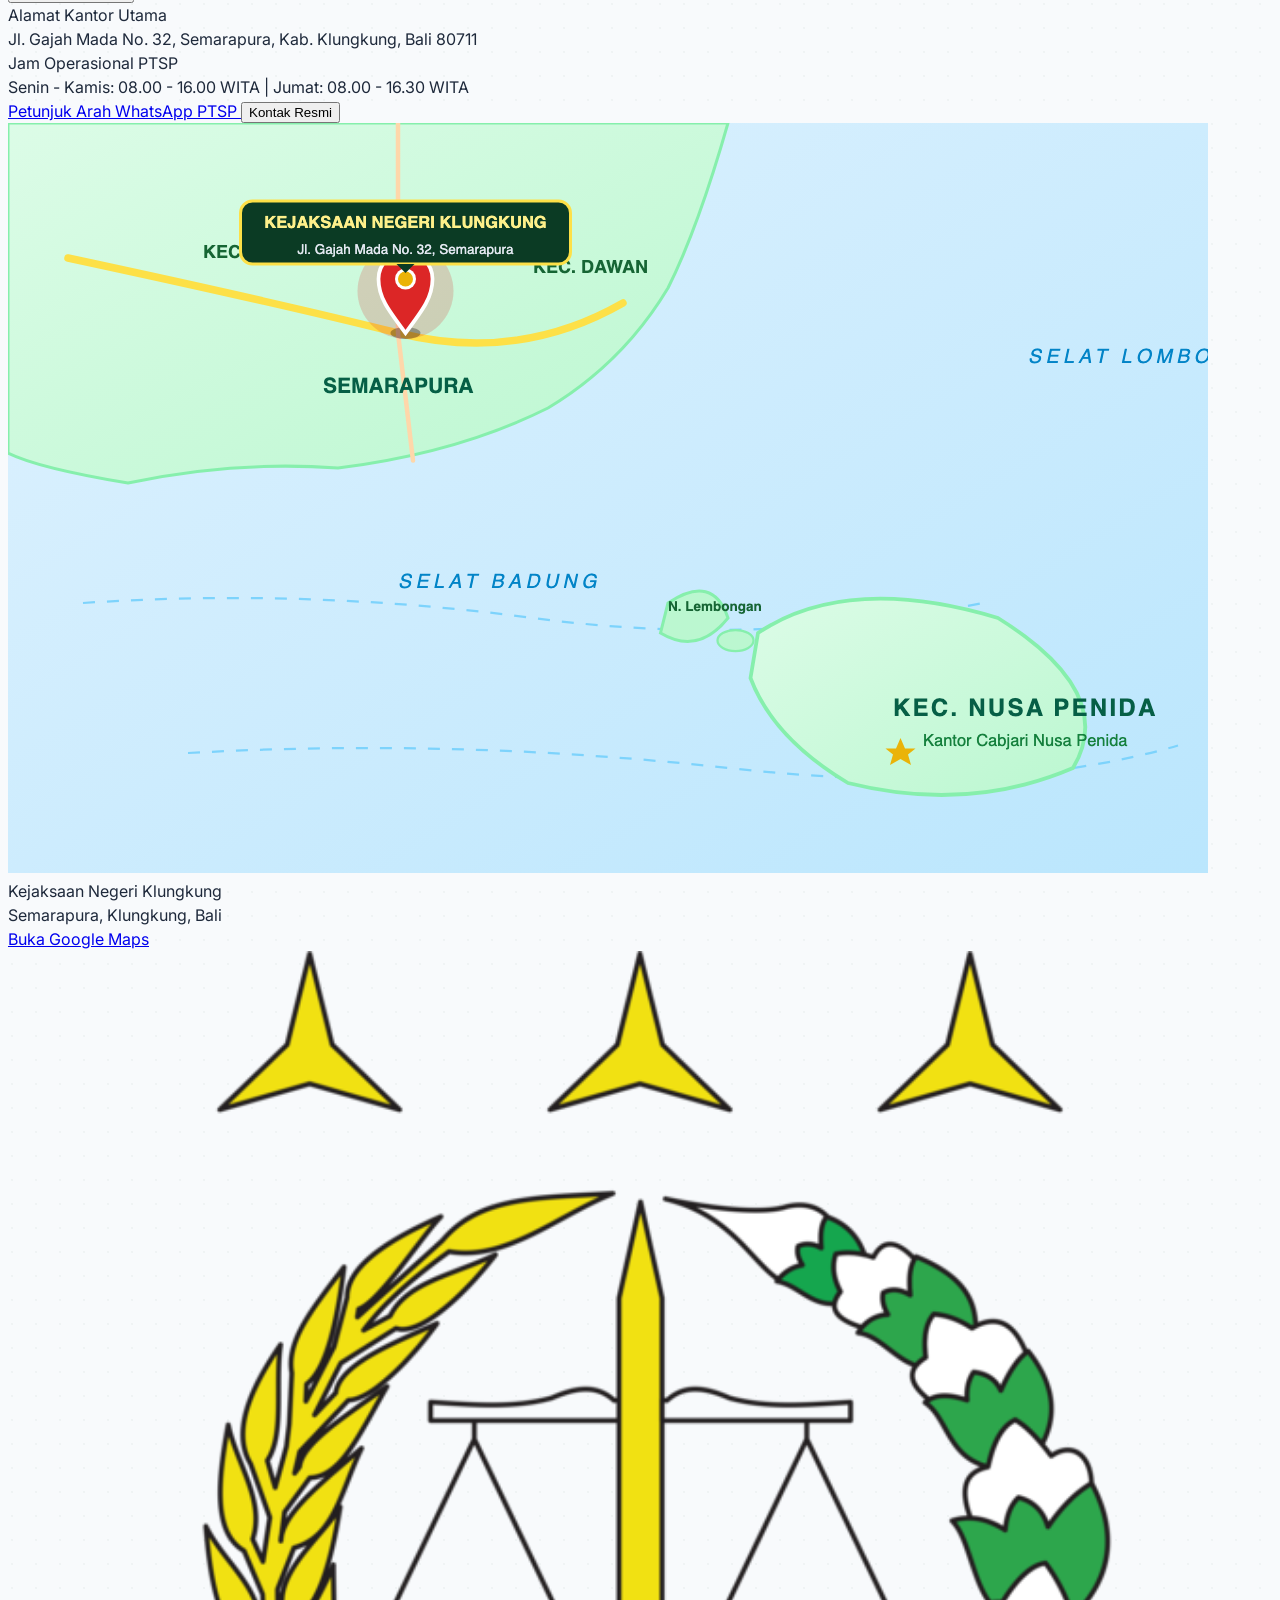
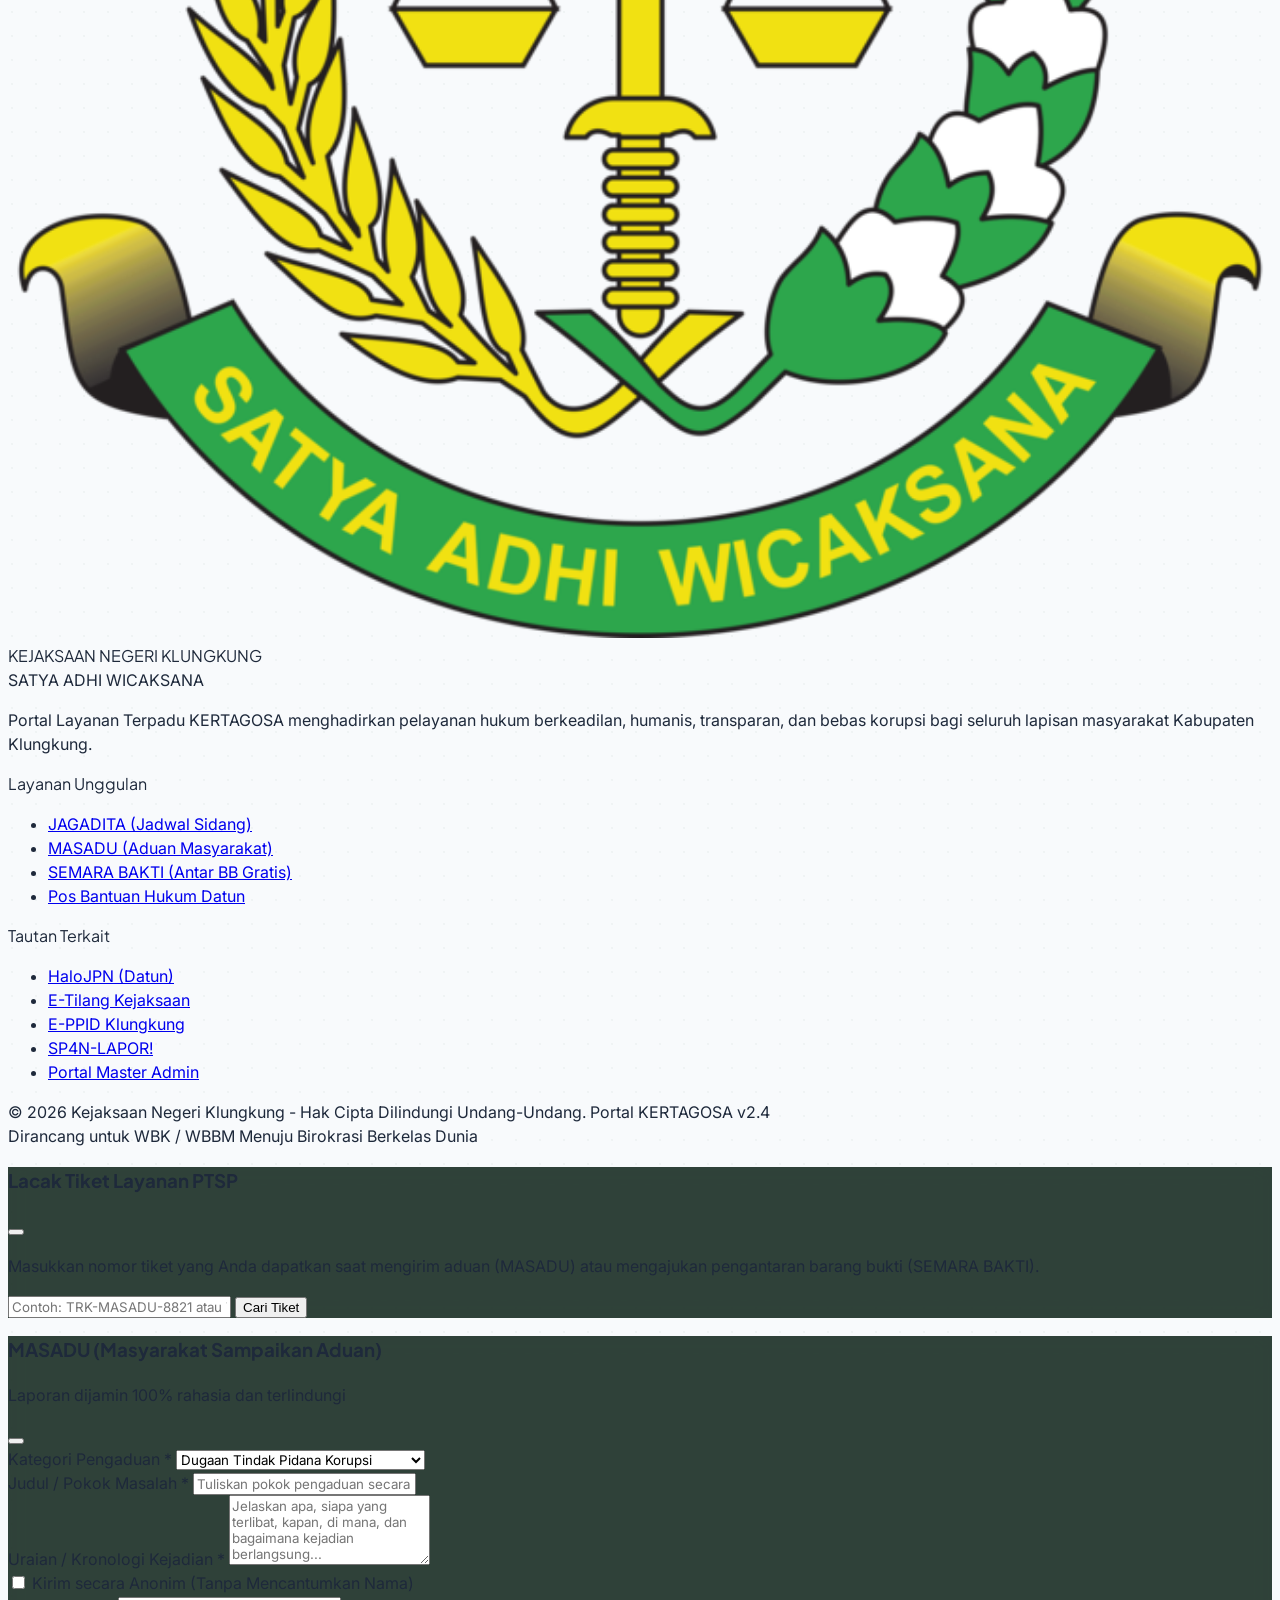
==== commit 2f606891: "feat(auth): add authenticated state conditional rendering with user info and big logout button in ad" ====
--- a/index.html
+++ b/index.html
@@ -1654,14 +1654,58 @@
             <i data-lucide="shield-check" class="w-5 h-5"></i>
           </div>
           <div>
-            <h3 class="font-heading font-extrabold text-sm text-white">Login Master Admin</h3>
-            <span class="text-[10px] text-amber-300 font-semibold flex items-center gap-1">
+            <h3 id="admin-login-modal-title" class="font-heading font-extrabold text-sm text-white">Login Master Admin</h3>
+            <span id="admin-login-modal-subtitle" class="text-[10px] text-amber-300 font-semibold flex items-center gap-1">
               <span class="w-1.5 h-1.5 rounded-full bg-emerald-400 animate-pulse"></span> Google &amp; Microsoft Authenticator (2FA)
             </span>
           </div>
         </div>
         <button onclick="closeModal('modal-admin-login')" class="w-8 h-8 rounded-full bg-white/10 hover:bg-white/20 text-white flex items-center justify-center transition-colors">
           <i data-lucide="x" class="w-4 h-4"></i>
+        </button>
+      </div>
+
+      <!-- AUTHENTICATED STATE: JIKA ADMIN SUDAH LOGIN -->
+      <div id="admin-logged-in-panel" class="hidden p-6 space-y-5 text-xs animate-in fade-in">
+        <div class="p-4 rounded-2xl bg-gradient-to-br from-emerald-50 via-emerald-100/50 to-teal-50 border border-emerald-200/80 flex items-start gap-3.5 shadow-xs">
+          <div class="w-12 h-12 rounded-2xl bg-[#0B3B24] text-white flex items-center justify-center font-black text-base shadow-md shrink-0">
+            <span id="admin-logged-avatar-initials">AD</span>
+          </div>
+          <div class="min-w-0 flex-1">
+            <div class="inline-flex items-center gap-1.5 px-2 py-0.5 rounded-full bg-emerald-800 text-amber-300 font-extrabold text-[10px] mb-1 tracking-wide uppercase">
+              <span class="w-1.5 h-1.5 rounded-full bg-emerald-300 animate-pulse"></span>
+              <span id="admin-logged-role-badge">Sesi Aktif • Administrator</span>
+            </div>
+            <h4 class="font-heading font-black text-sm text-slate-900 truncate" id="admin-logged-fullname">R. Indra Senjaya, S.H., M.H.</h4>
+            <p class="text-[11px] text-slate-600 truncate mt-0.5" id="admin-logged-user-sub">admin@kejariklungkung.go.id</p>
+          </div>
+        </div>
+
+        <div class="p-3.5 bg-slate-50 border border-slate-200 rounded-2xl text-slate-700 space-y-2">
+          <div class="flex items-center gap-2 text-emerald-950 font-bold text-xs">
+            <i data-lucide="check-circle-2" class="w-4 h-4 text-emerald-700"></i>
+            <span>Anda saat ini sudah login sebagai <strong id="admin-logged-label-role" class="text-[#0B3B24]">Administrator</strong></span>
+          </div>
+          <p class="text-[11px] text-slate-500 leading-relaxed">
+            Anda memiliki hak akses penuh untuk mengelola berita, jadwal sidang, struktur organisasi, dan konten publik melalui Dashboard CMS.
+          </p>
+        </div>
+
+        <div class="grid grid-cols-2 gap-2">
+          <a href="/admin" class="py-2.5 px-3 rounded-xl bg-[#0B3B24] hover:bg-[#072A19] text-white font-bold text-center flex items-center justify-center gap-1.5 shadow-sm transition-all">
+            <i data-lucide="layout-dashboard" class="w-4 h-4 text-amber-400"></i>
+            <span>Dashboard CMS</span>
+          </a>
+          <button type="button" onclick="toggleLiveVisualEditor(); closeModal('modal-admin-login');" class="py-2.5 px-3 rounded-xl border border-emerald-700 bg-white hover:bg-emerald-50 text-emerald-900 font-bold flex items-center justify-center gap-1.5 transition-all">
+            <i data-lucide="edit-3" class="w-4 h-4 text-emerald-700"></i>
+            <span>Mode Edit Live</span>
+          </button>
+        </div>
+
+        <!-- SATU TOMBOL BESAR UNTUK LOG OUT -->
+        <button type="button" id="btn-modal-logout" onclick="handleAdminLogoutFromModal()" class="w-full py-3.5 px-4 rounded-2xl bg-gradient-to-r from-rose-600 via-red-600 to-rose-700 hover:from-rose-700 hover:to-red-800 text-white font-heading font-extrabold text-xs sm:text-sm shadow-lg shadow-rose-900/20 flex items-center justify-center gap-2.5 transition-all cursor-pointer">
+          <i data-lucide="log-out" class="w-4 h-4 text-white"></i>
+          <span>Log Out (Keluar dari Akun)</span>
         </button>
       </div>
 
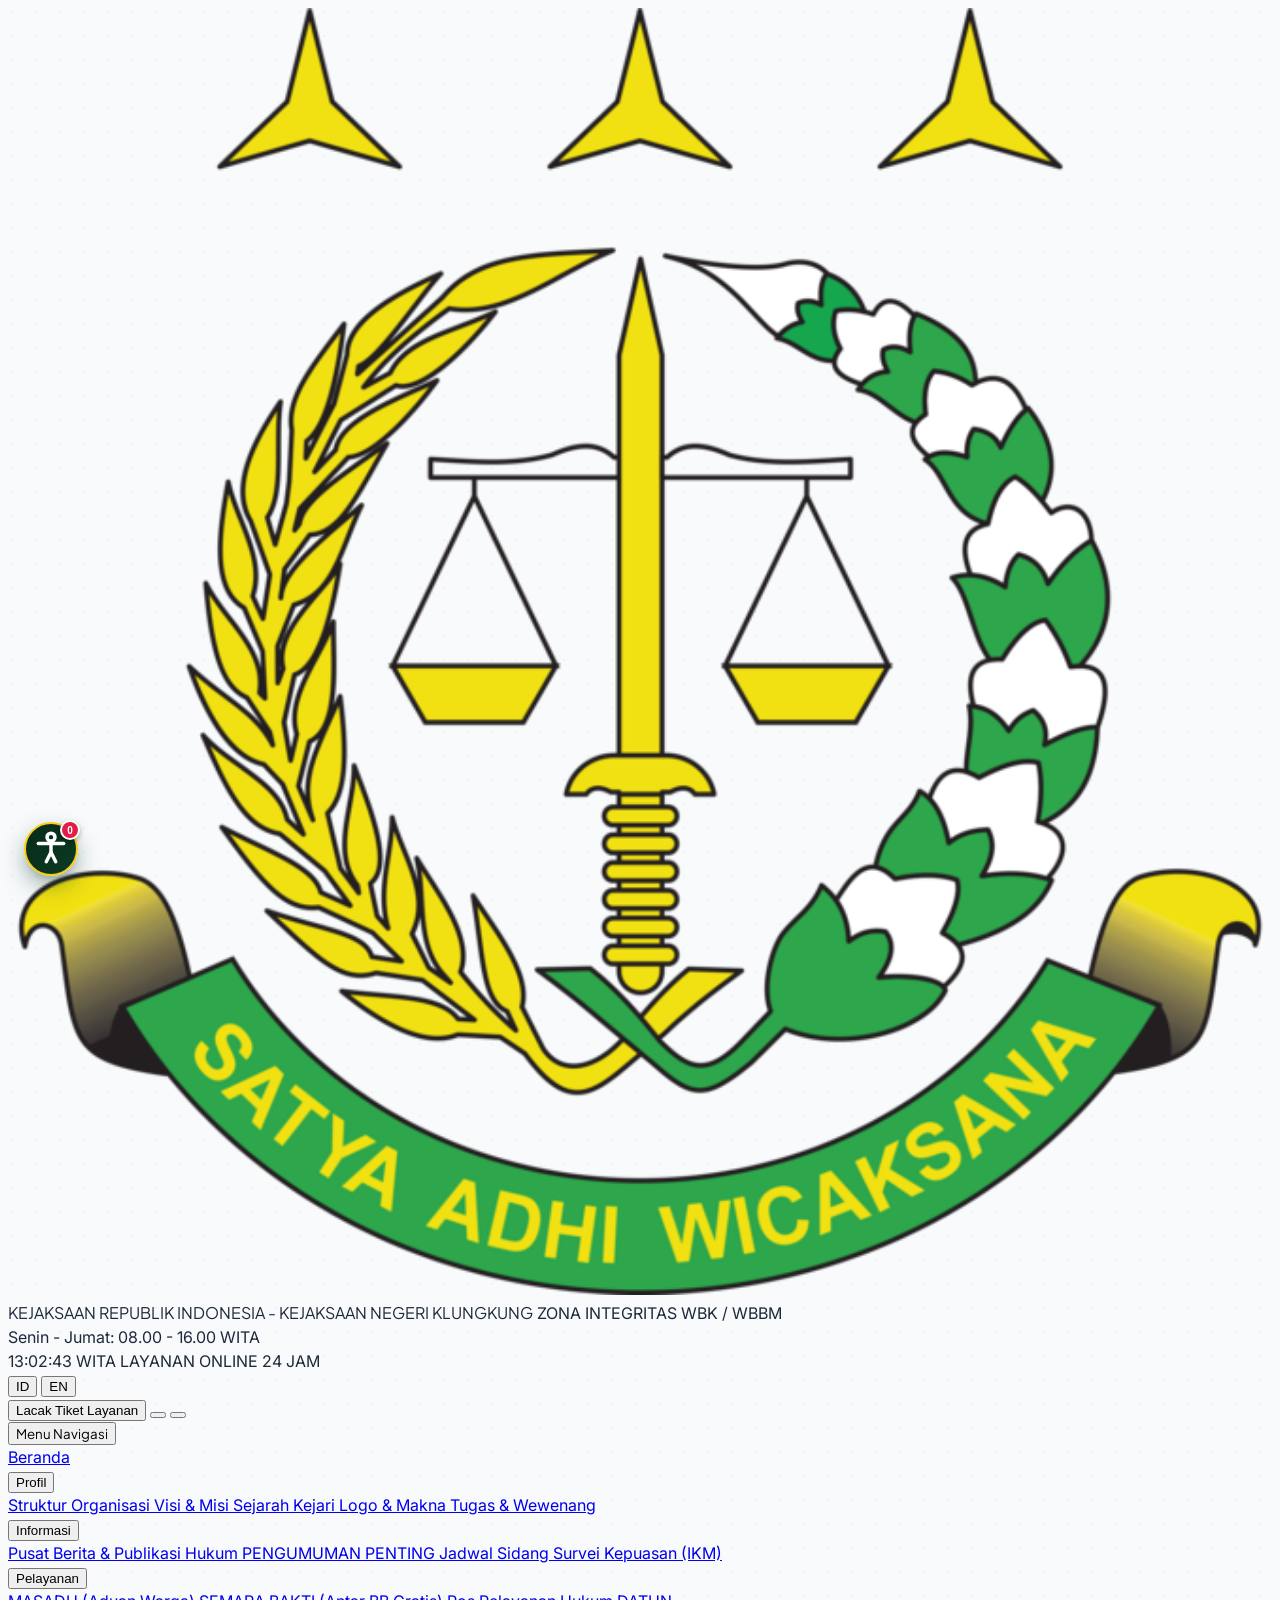
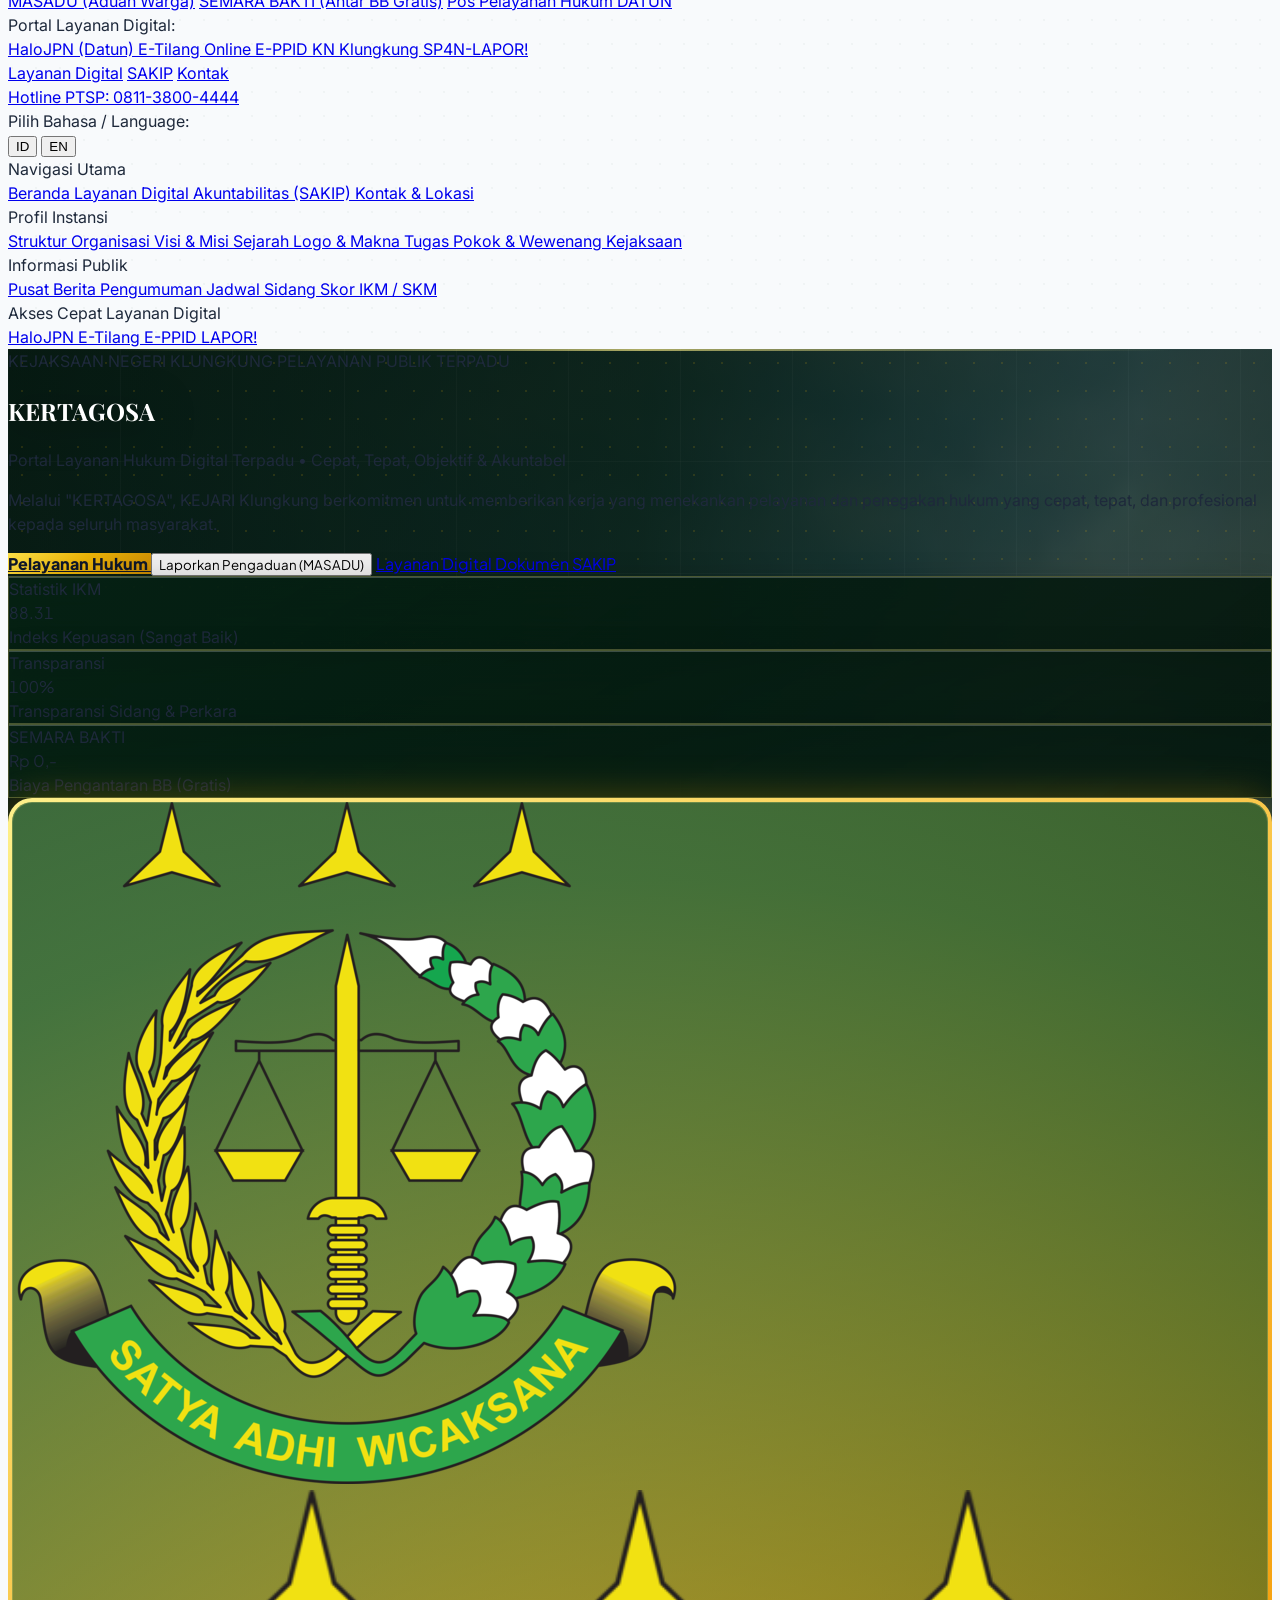
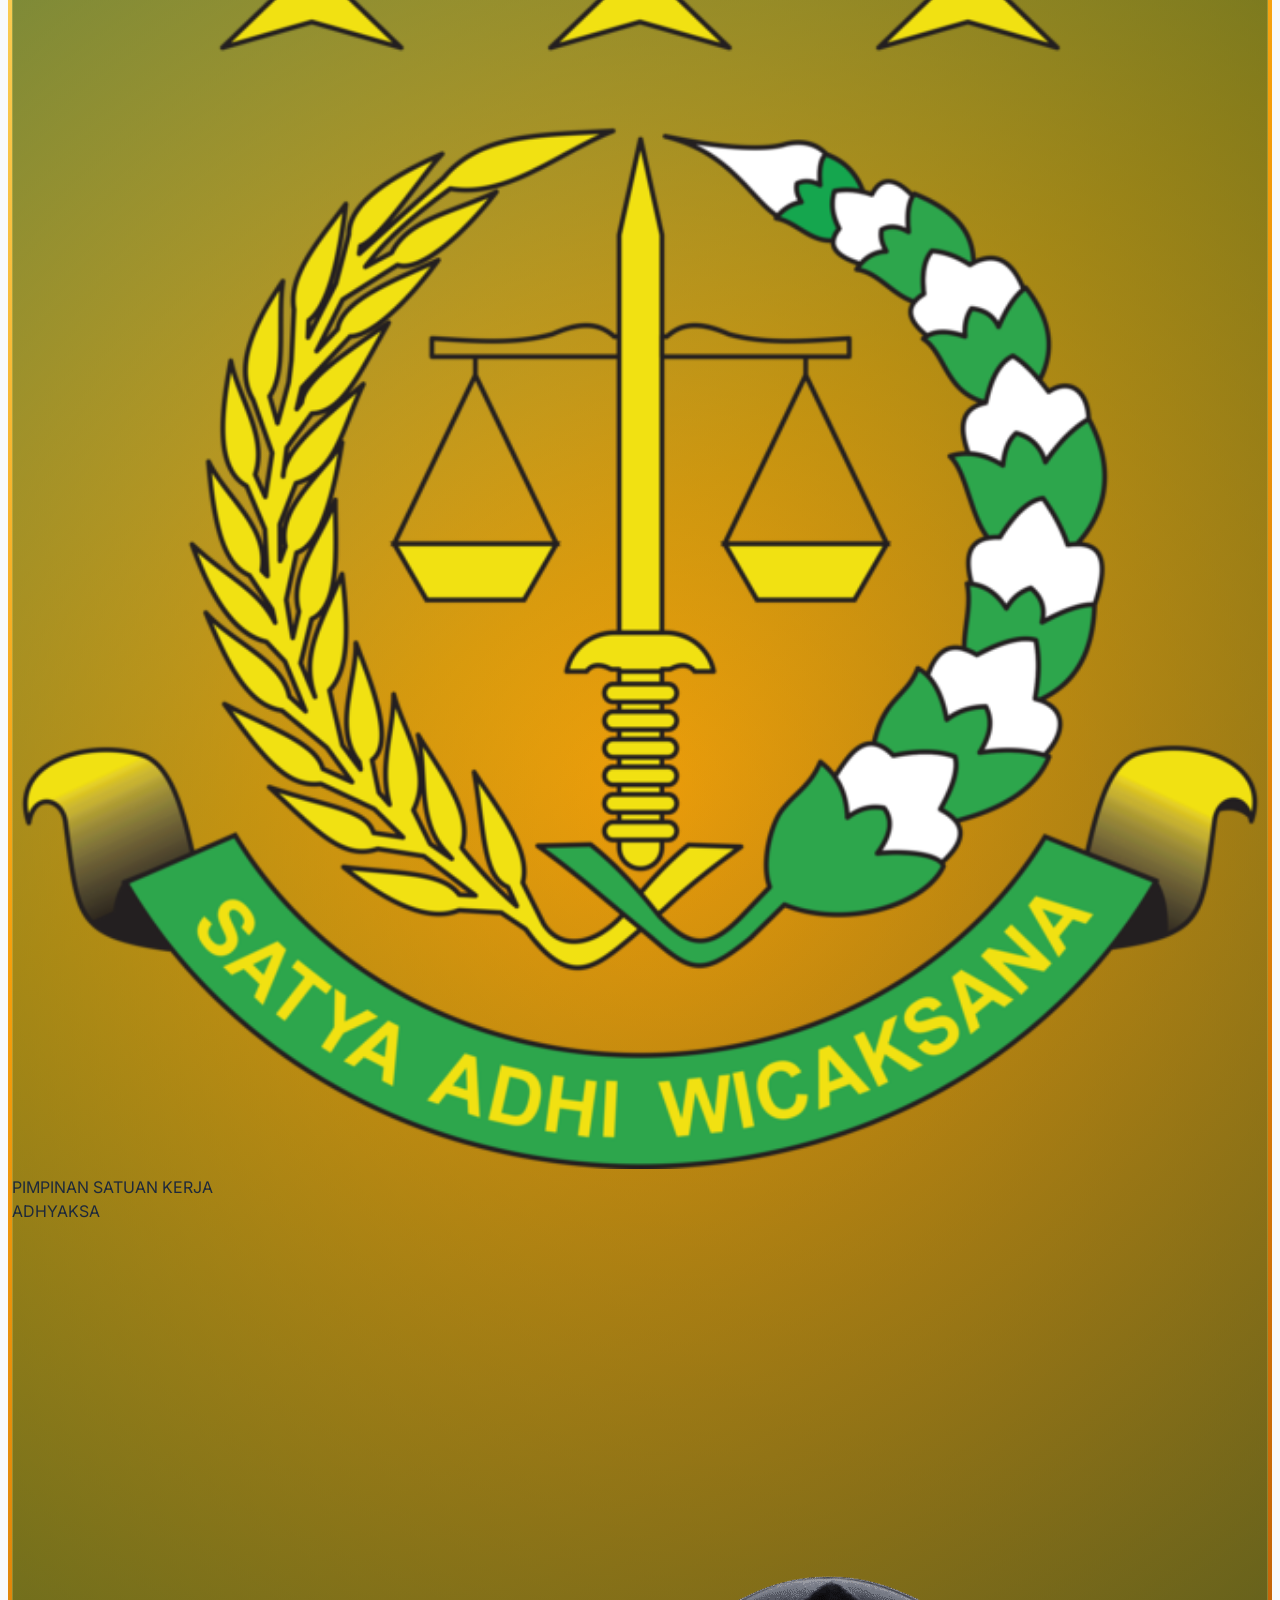
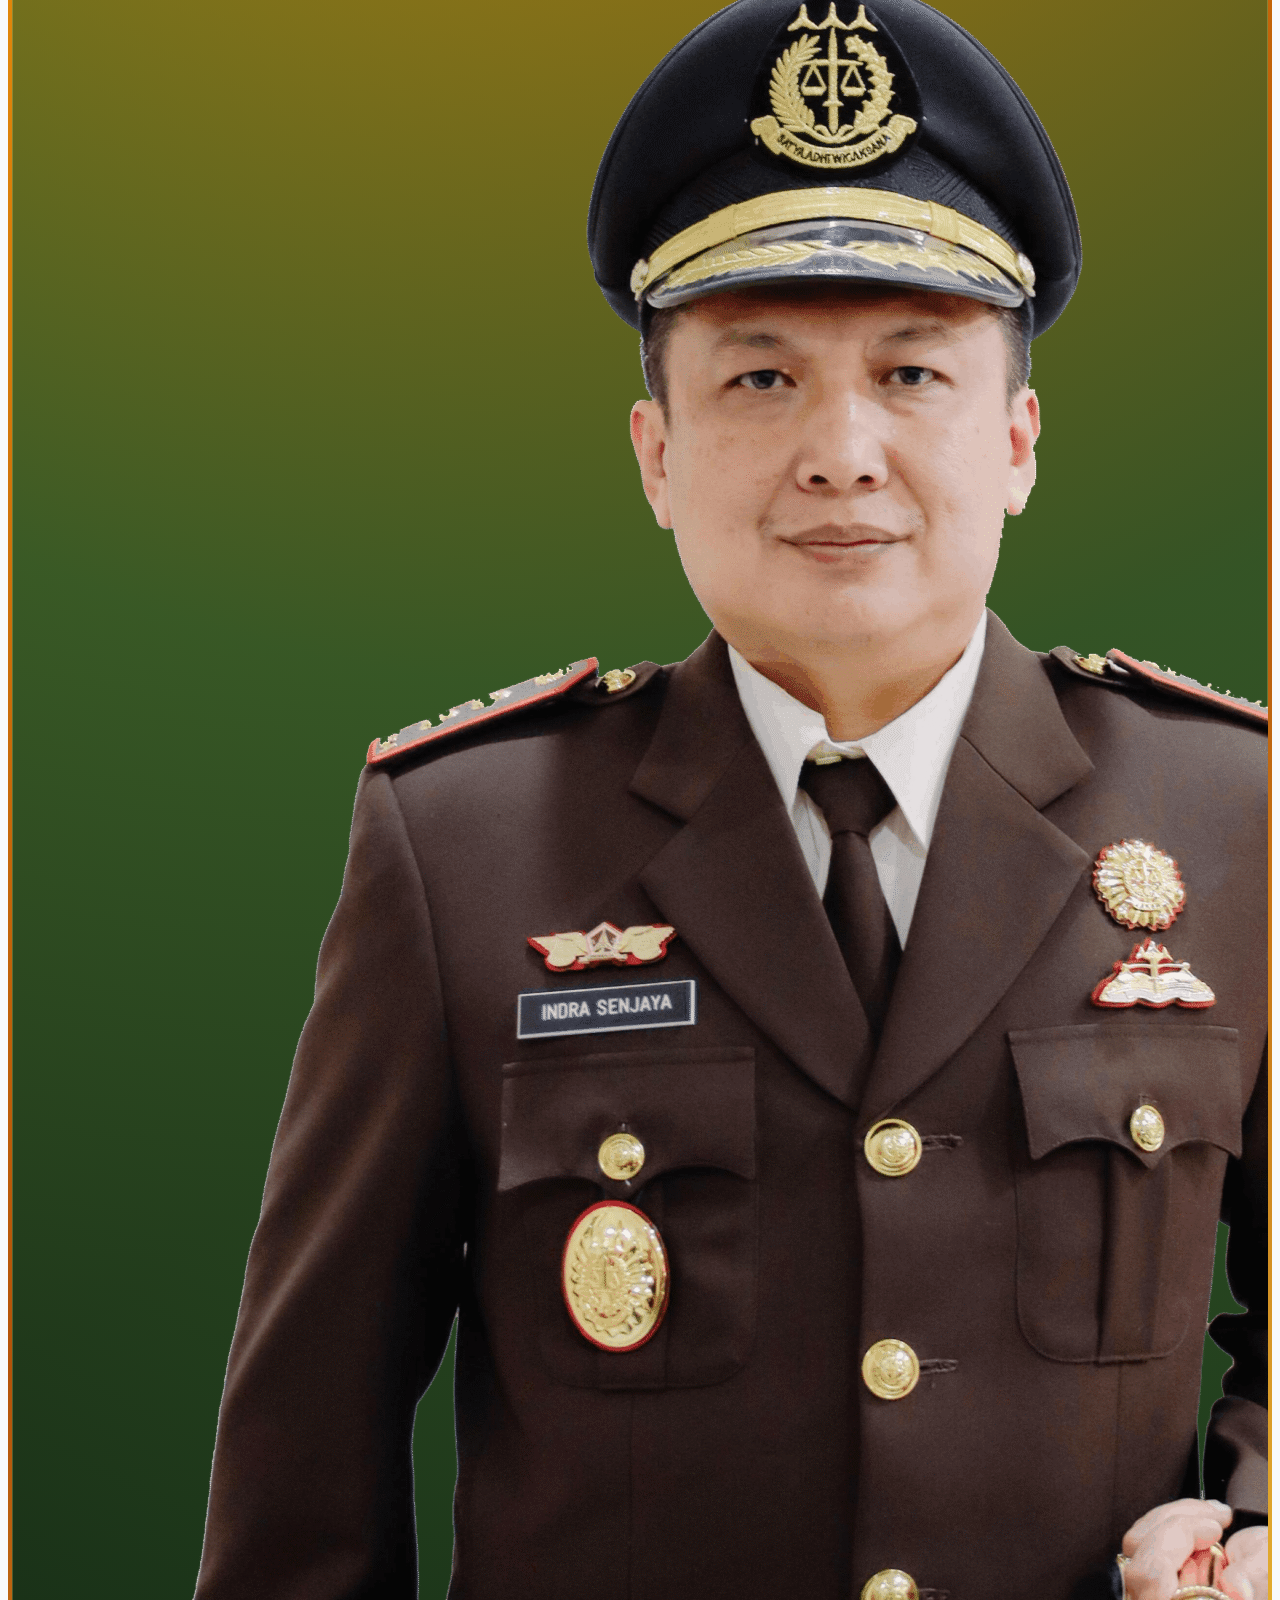
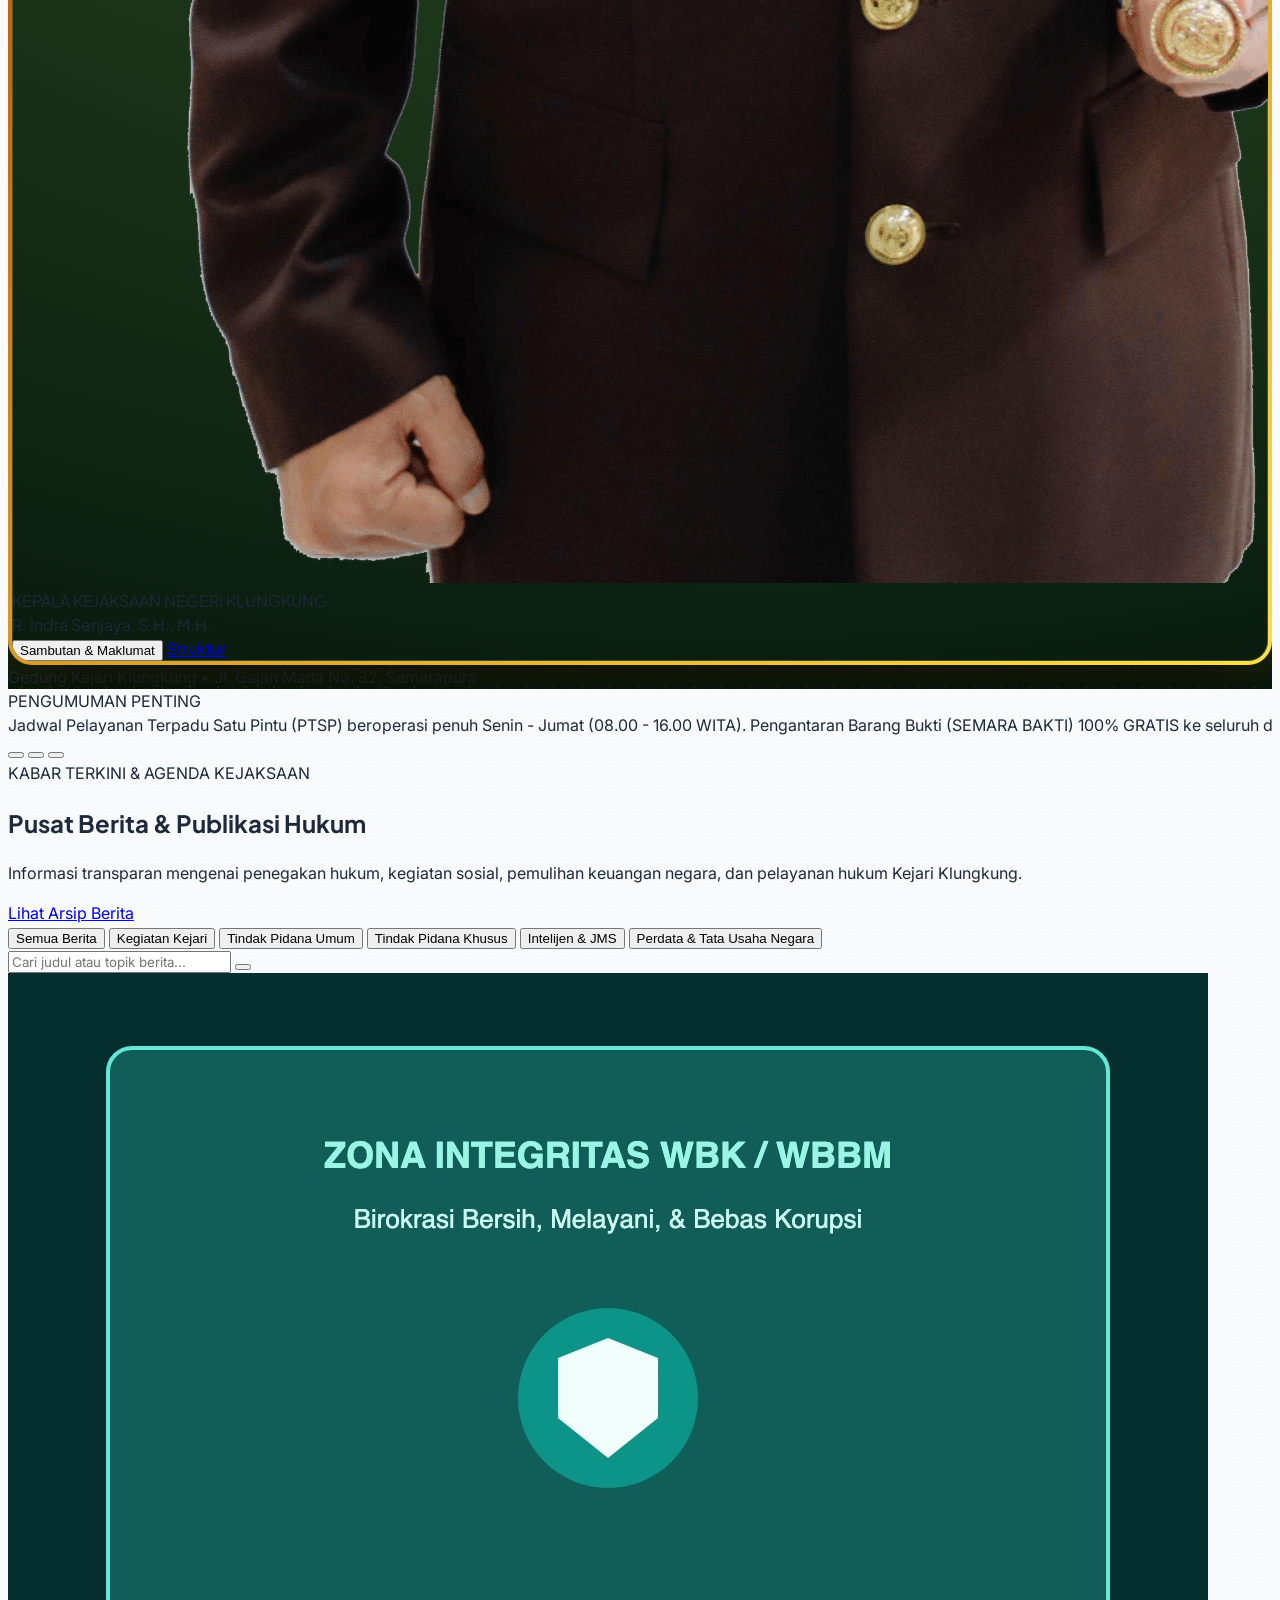
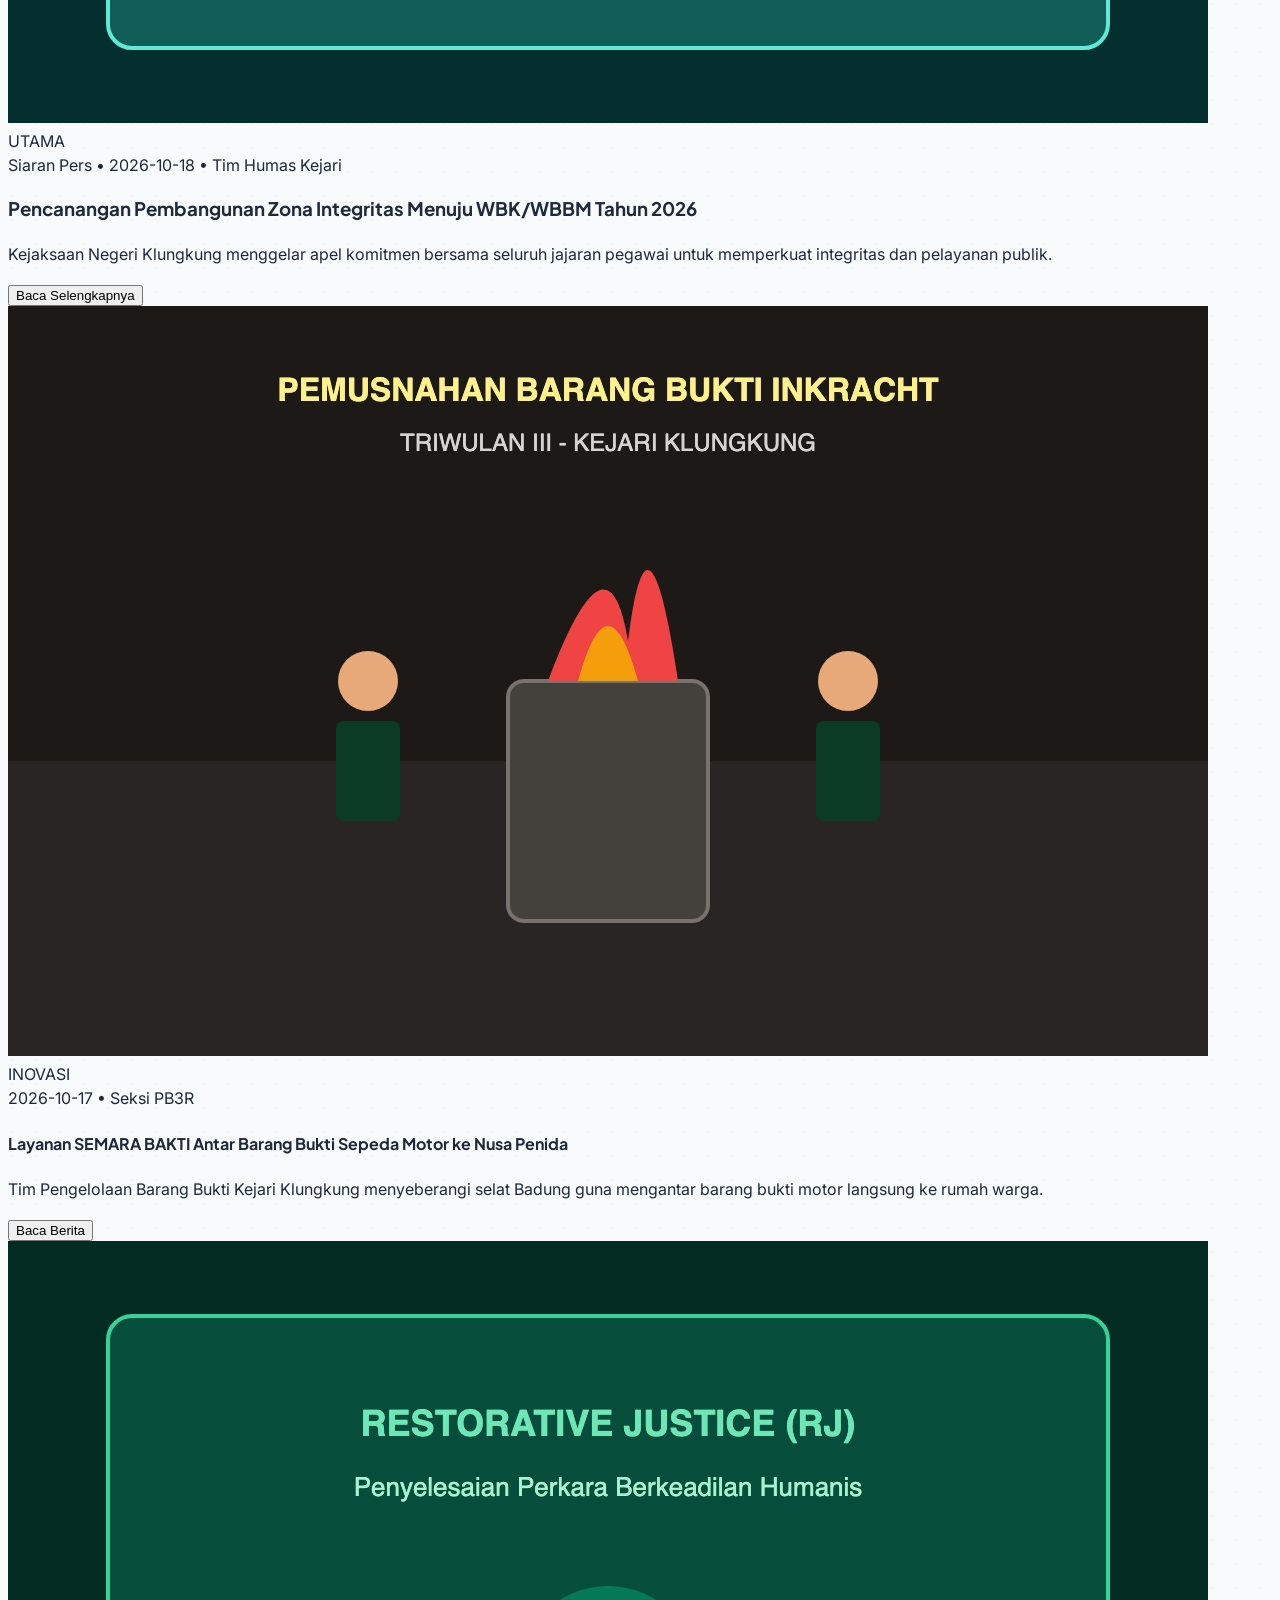
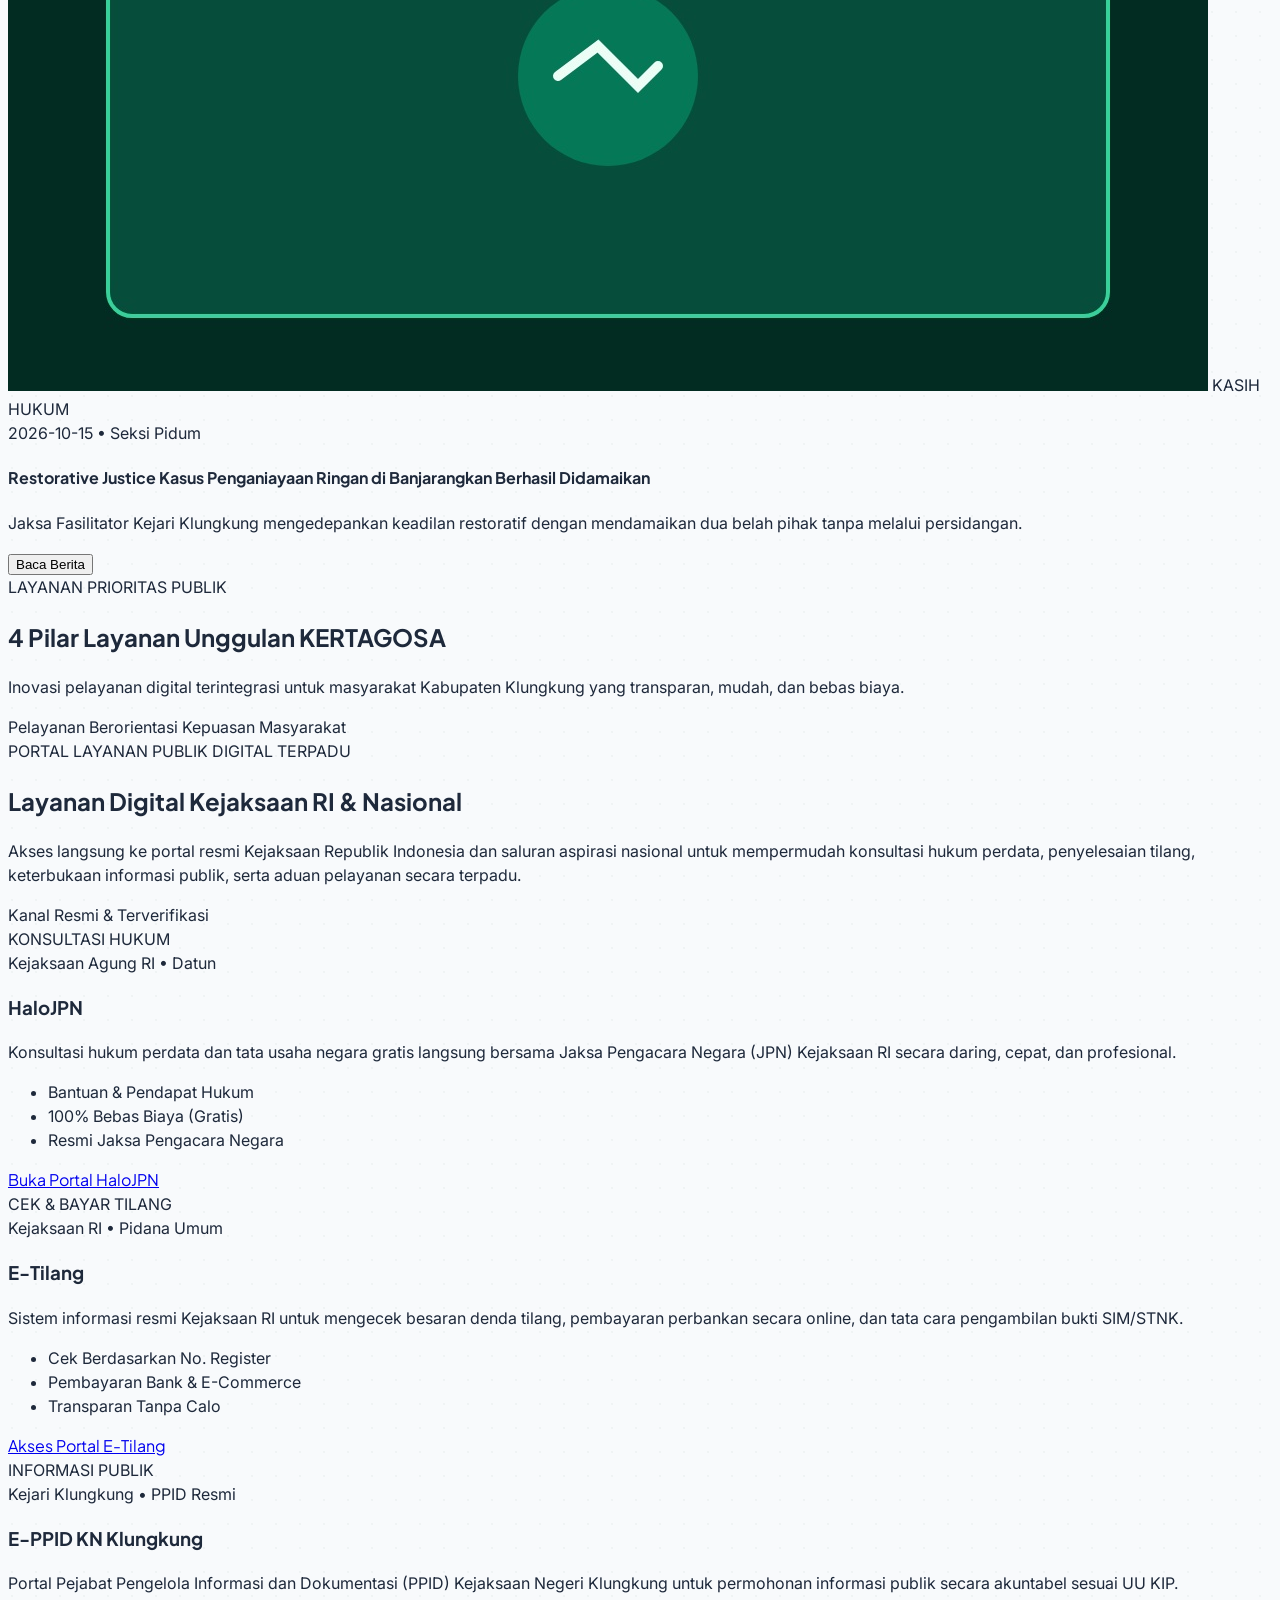
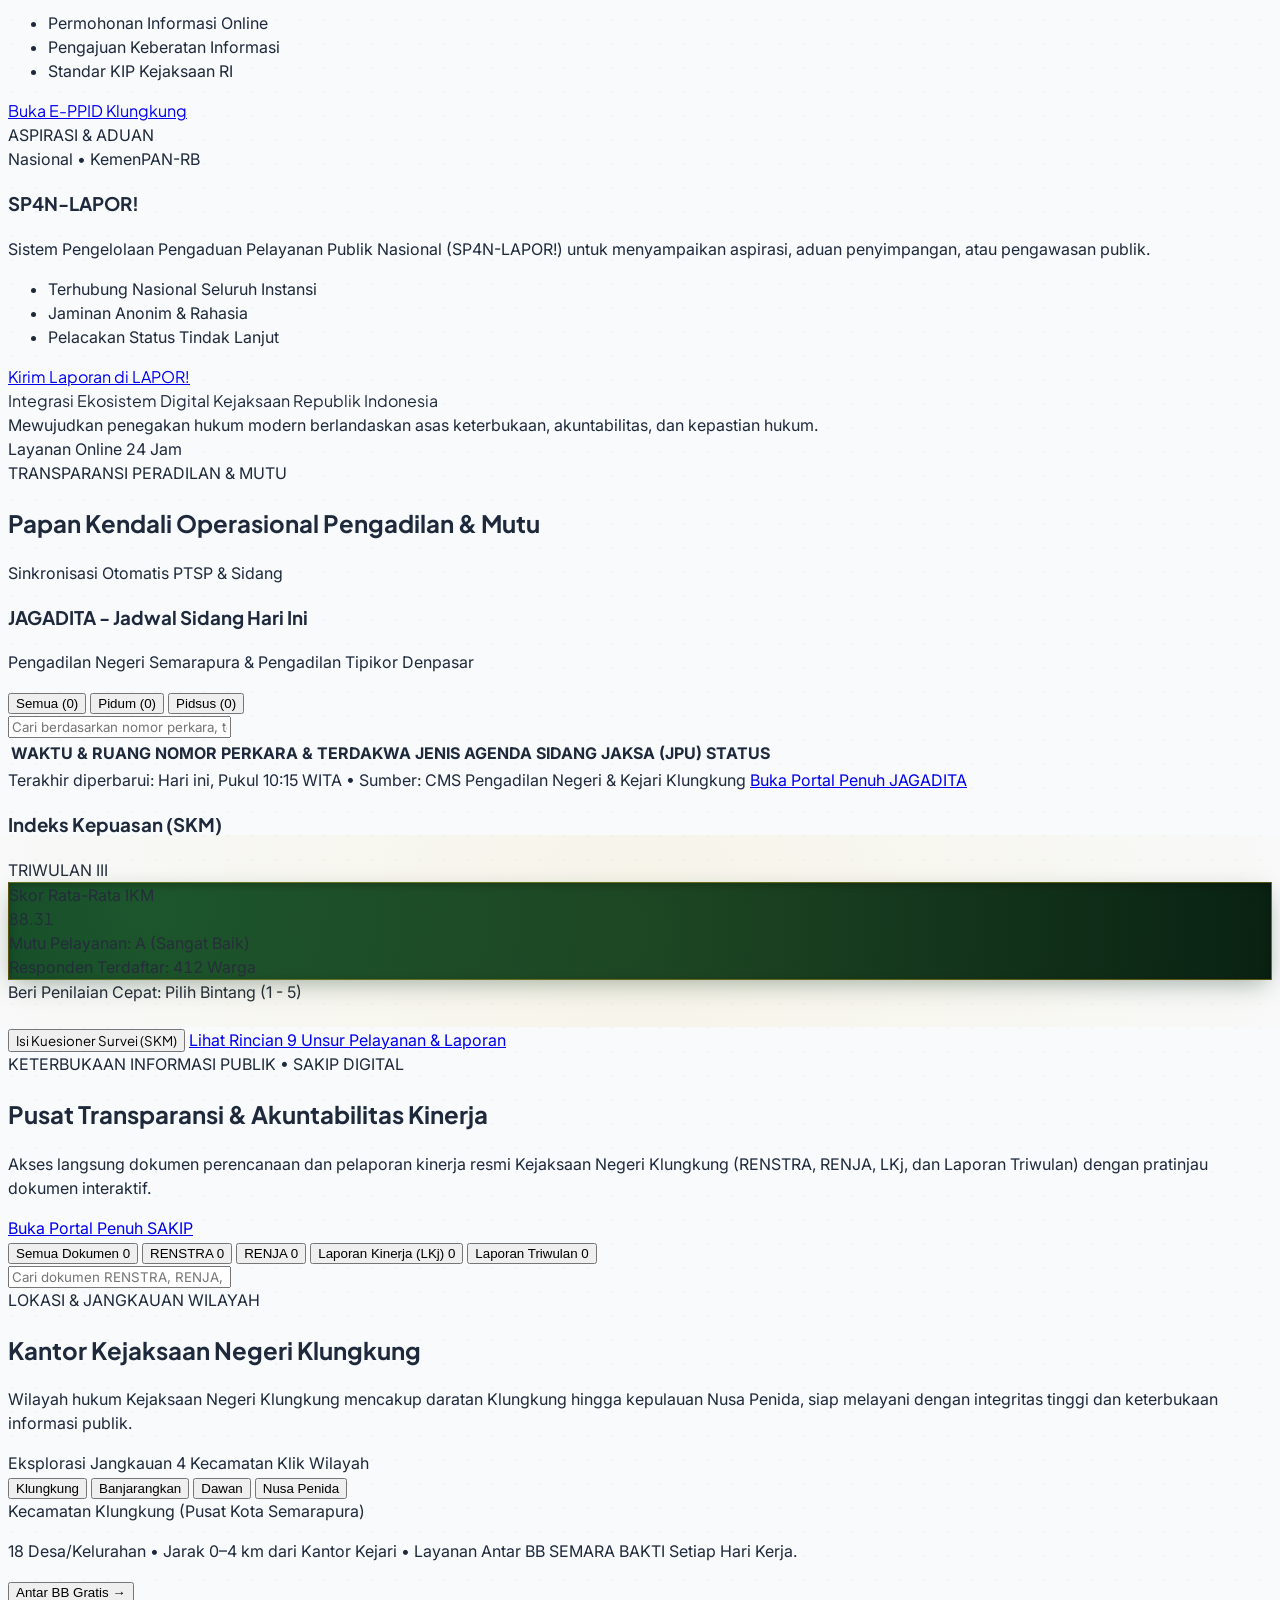
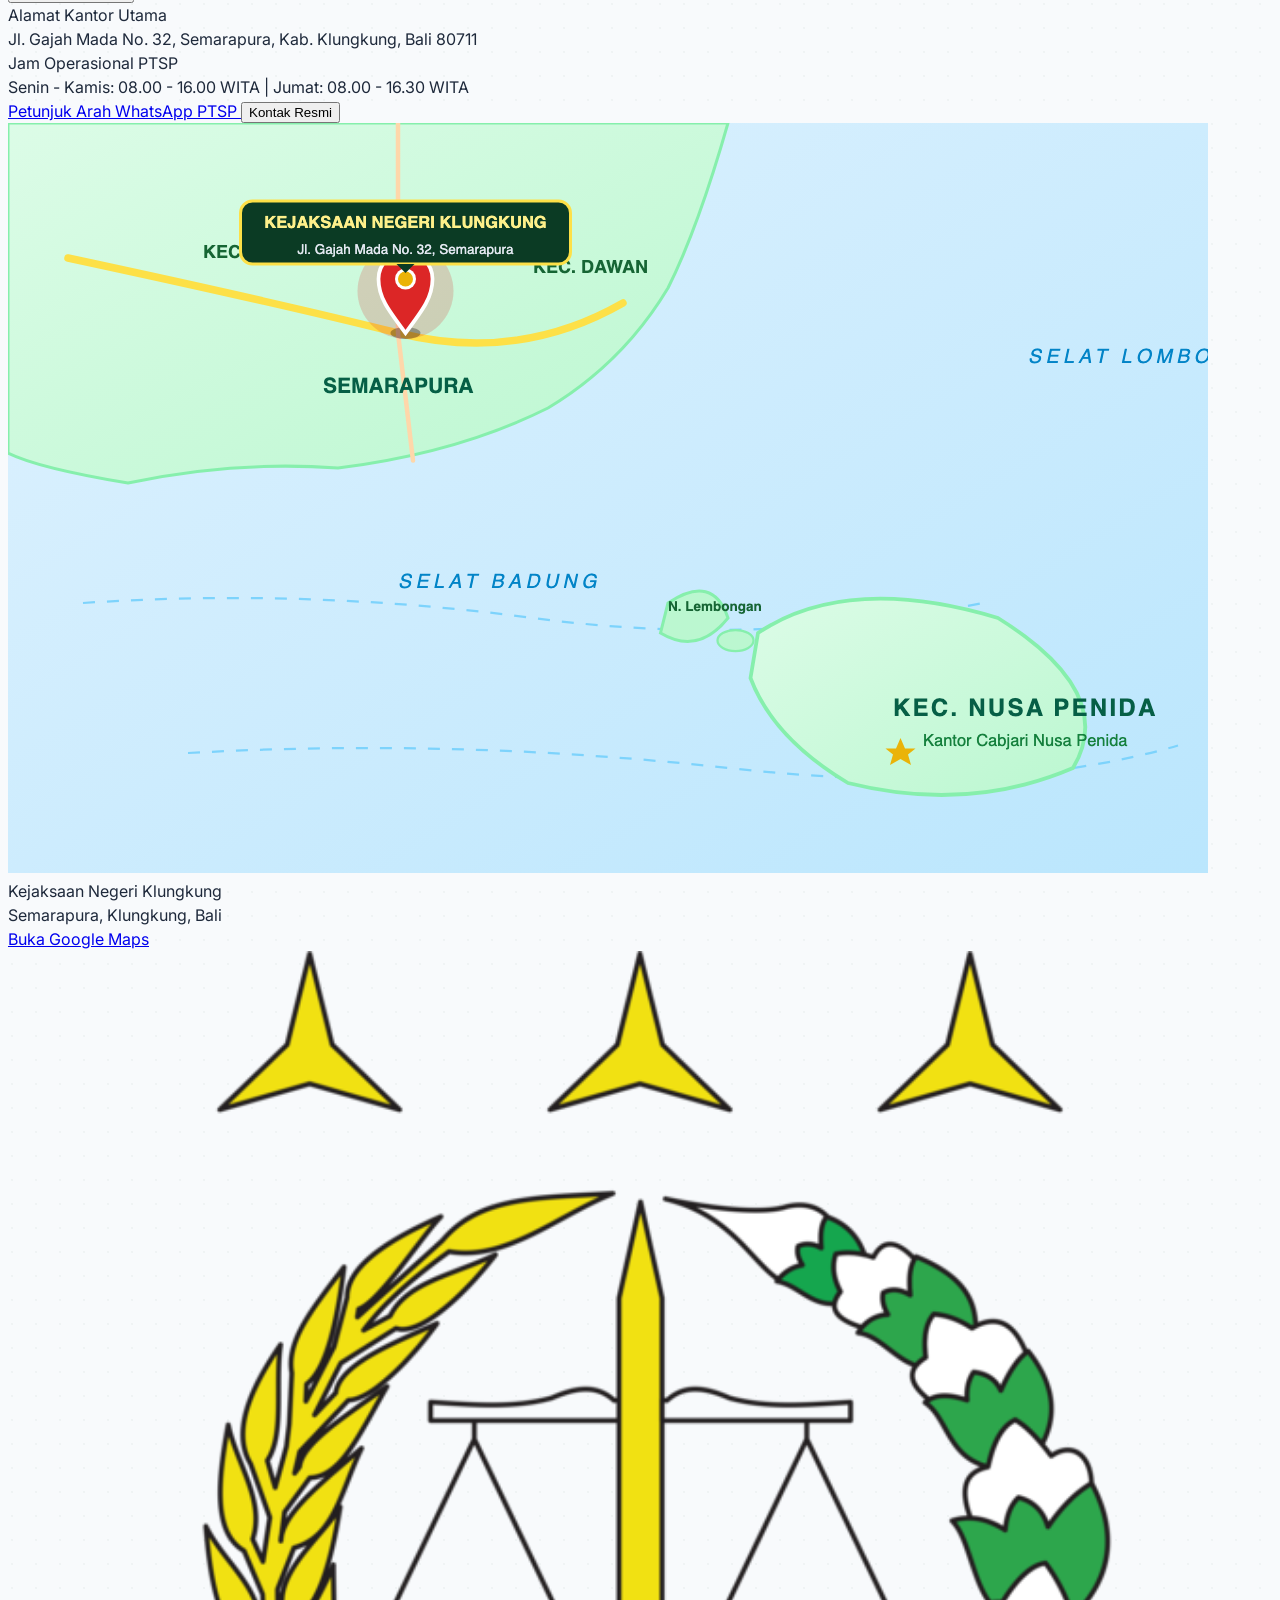
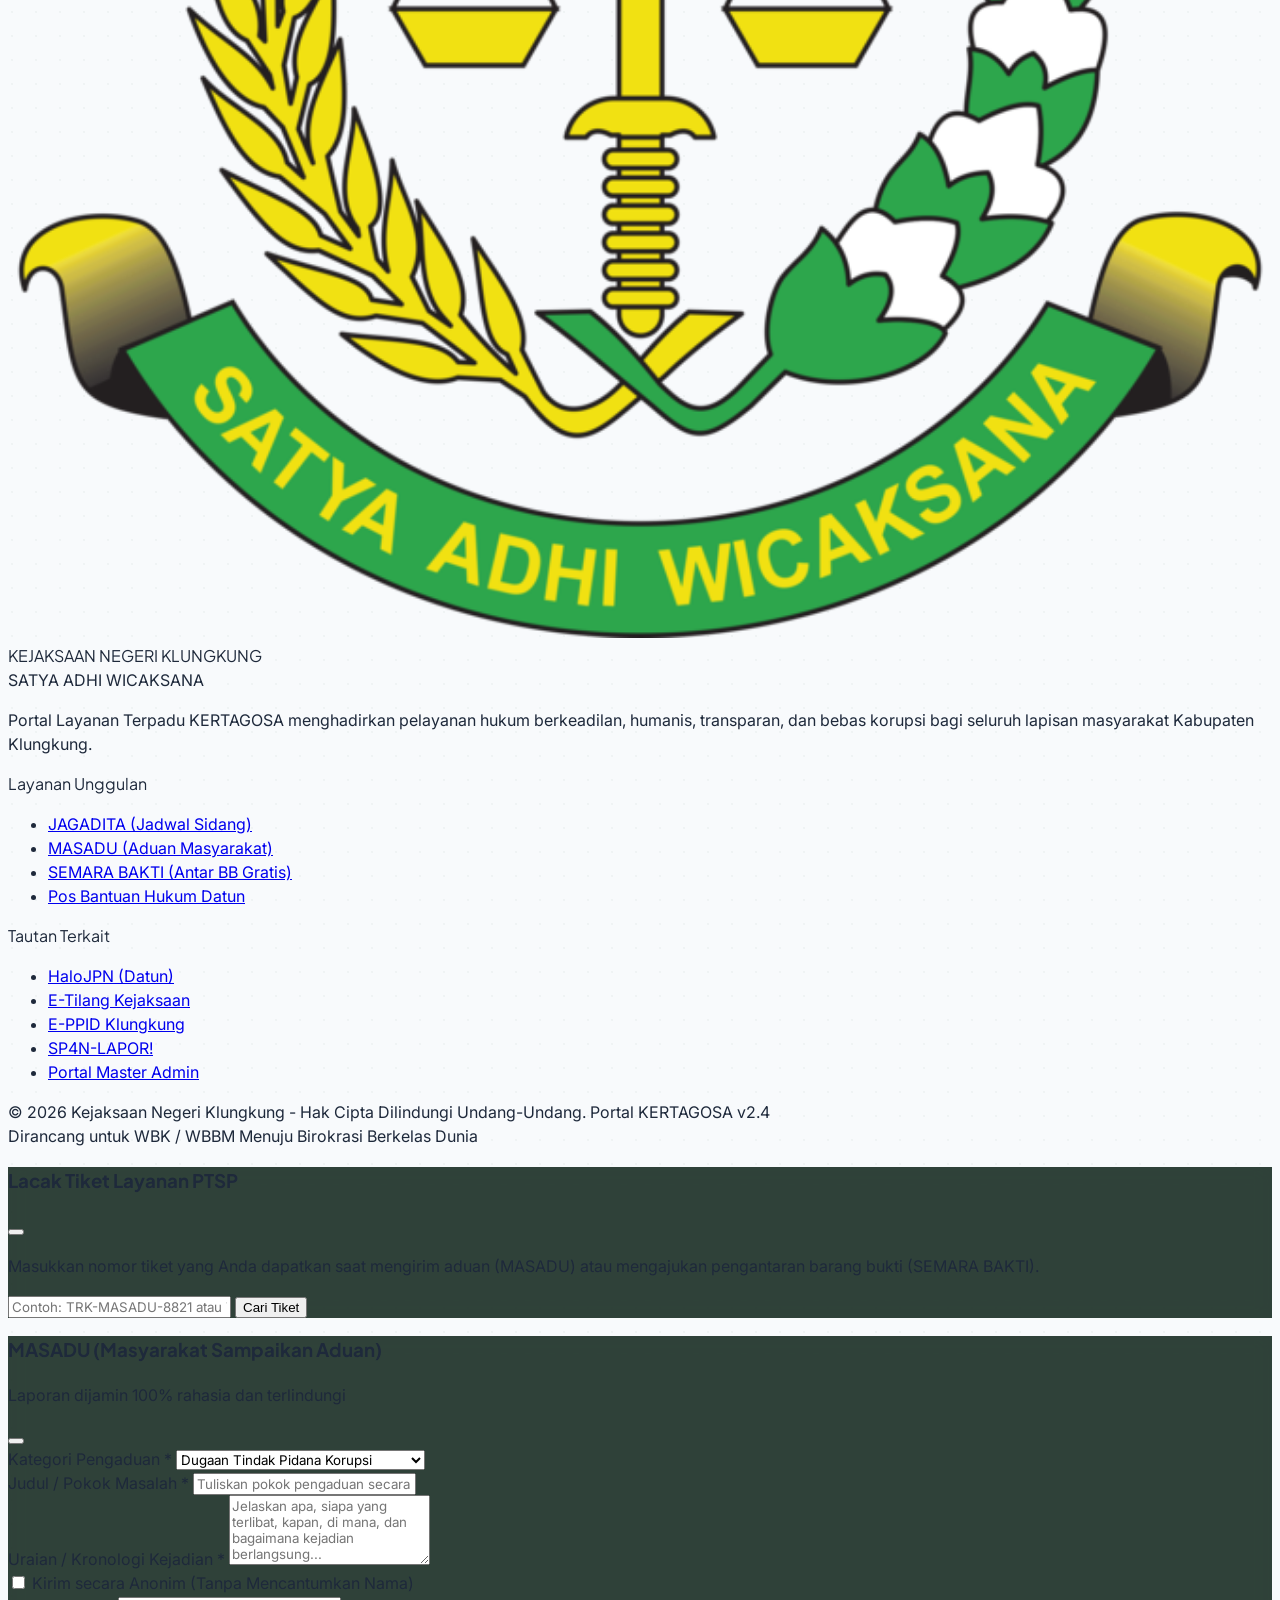
==== commit 9c6aecc1: "Revisi Formulir BA-20: Berita Acara Pengembalian Barang Bukti, saksi dinamis, dan foto dokumentasi 1" ====
--- a/index.html
+++ b/index.html
@@ -2347,17 +2347,27 @@
             <div class="text-[8.5pt]" id="pub-pv-sig-kasi-nip">Jaksa Muda / III-d / NIP. 19811105 200501 1 007</div>
           </div>
 
-          <!-- Saksi-Saksi -->
-          <div class="pt-2 border-t border-slate-300 text-[9.5pt]">
-            <div class="font-semibold mb-1.5">Saksi-saksi :</div>
-            <div class="grid grid-cols-2 gap-4">
-              <div class="flex items-center justify-between border-b border-dotted border-slate-400 pb-0.5">
-                <span>1. <span id="pub-pv-witness-1" class="font-semibold">-</span></span>
-                <span class="text-slate-400 text-[9pt]">( ................................ )</span>
-              </div>
-              <div class="flex items-center justify-between border-b border-dotted border-slate-400 pb-0.5">
-                <span>2. <span id="pub-pv-witness-2" class="font-semibold">-</span></span>
-                <span class="text-slate-400 text-[9pt]">( ................................ )</span>
+          <!-- Saksi-Saksi (Dapat Ditambah Dinamis) -->
+          <div class="pt-3 border-t border-slate-300 text-[9.5pt]">
+            <div class="font-semibold mb-2">Saksi-saksi :</div>
+            <div id="pub-pv-witnesses-container" class="grid grid-cols-1 sm:grid-cols-2 gap-x-6 gap-y-2.5">
+              <!-- Rendered dynamically -->
+            </div>
+          </div>
+
+          <!-- Dokumentasi Pengembalian Barang Bukti (Ditengah, Presisi 13 cm x 9,75 cm) -->
+          <div class="mt-6 pt-4 border-t-2 border-slate-300 text-center">
+            <div class="font-bold text-[10.5pt] uppercase tracking-wider mb-3">
+              Dokumentasi Pengembalian Barang Bukti
+            </div>
+            <div class="flex justify-center items-center">
+              <div id="pub-pv-documentation-container" style="width: 13cm; height: 9.75cm; max-width: 100%; border: 1px dashed #94a3b8; background-color: #f8fafc; display: flex; align-items: center; justify-content: center; overflow: hidden; margin: 0 auto; box-sizing: border-box;">
+                <img id="pub-pv-documentation-img" src="" alt="Dokumentasi Penyerahan Barang Bukti" class="hidden" style="width: 13cm; height: 9.75cm; object-fit: cover; display: block; margin: 0 auto;">
+                <div id="pub-pv-documentation-placeholder" class="text-center p-4 text-slate-400">
+                  <i data-lucide="camera" class="w-8 h-8 mx-auto mb-1 text-slate-400"></i>
+                  <div class="font-sans font-medium text-xs text-slate-600">Foto Dokumentasi Serah Terima Barang Bukti</div>
+                  <div class="font-sans text-[10px] text-slate-400 mt-0.5">Posisi Ditengah &bull; Ukuran Standar: Lebar 13 cm &times; Tinggi 9,75 cm</div>
+                </div>
               </div>
             </div>
           </div>
@@ -2388,6 +2398,23 @@
       box-shadow: none !important;
       border: none !important;
     }
+    #pub-pv-documentation-container {
+      width: 13cm !important;
+      height: 9.75cm !important;
+      margin: 0 auto !important;
+      display: flex !important;
+      align-items: center !important;
+      justify-content: center !important;
+      border: 1px solid #999 !important;
+      page-break-inside: avoid !important;
+    }
+    #pub-pv-documentation-img {
+      width: 13cm !important;
+      height: 9.75cm !important;
+      object-fit: cover !important;
+      display: block !important;
+      margin: 0 auto !important;
+    }
   }
   </style>
 </body>
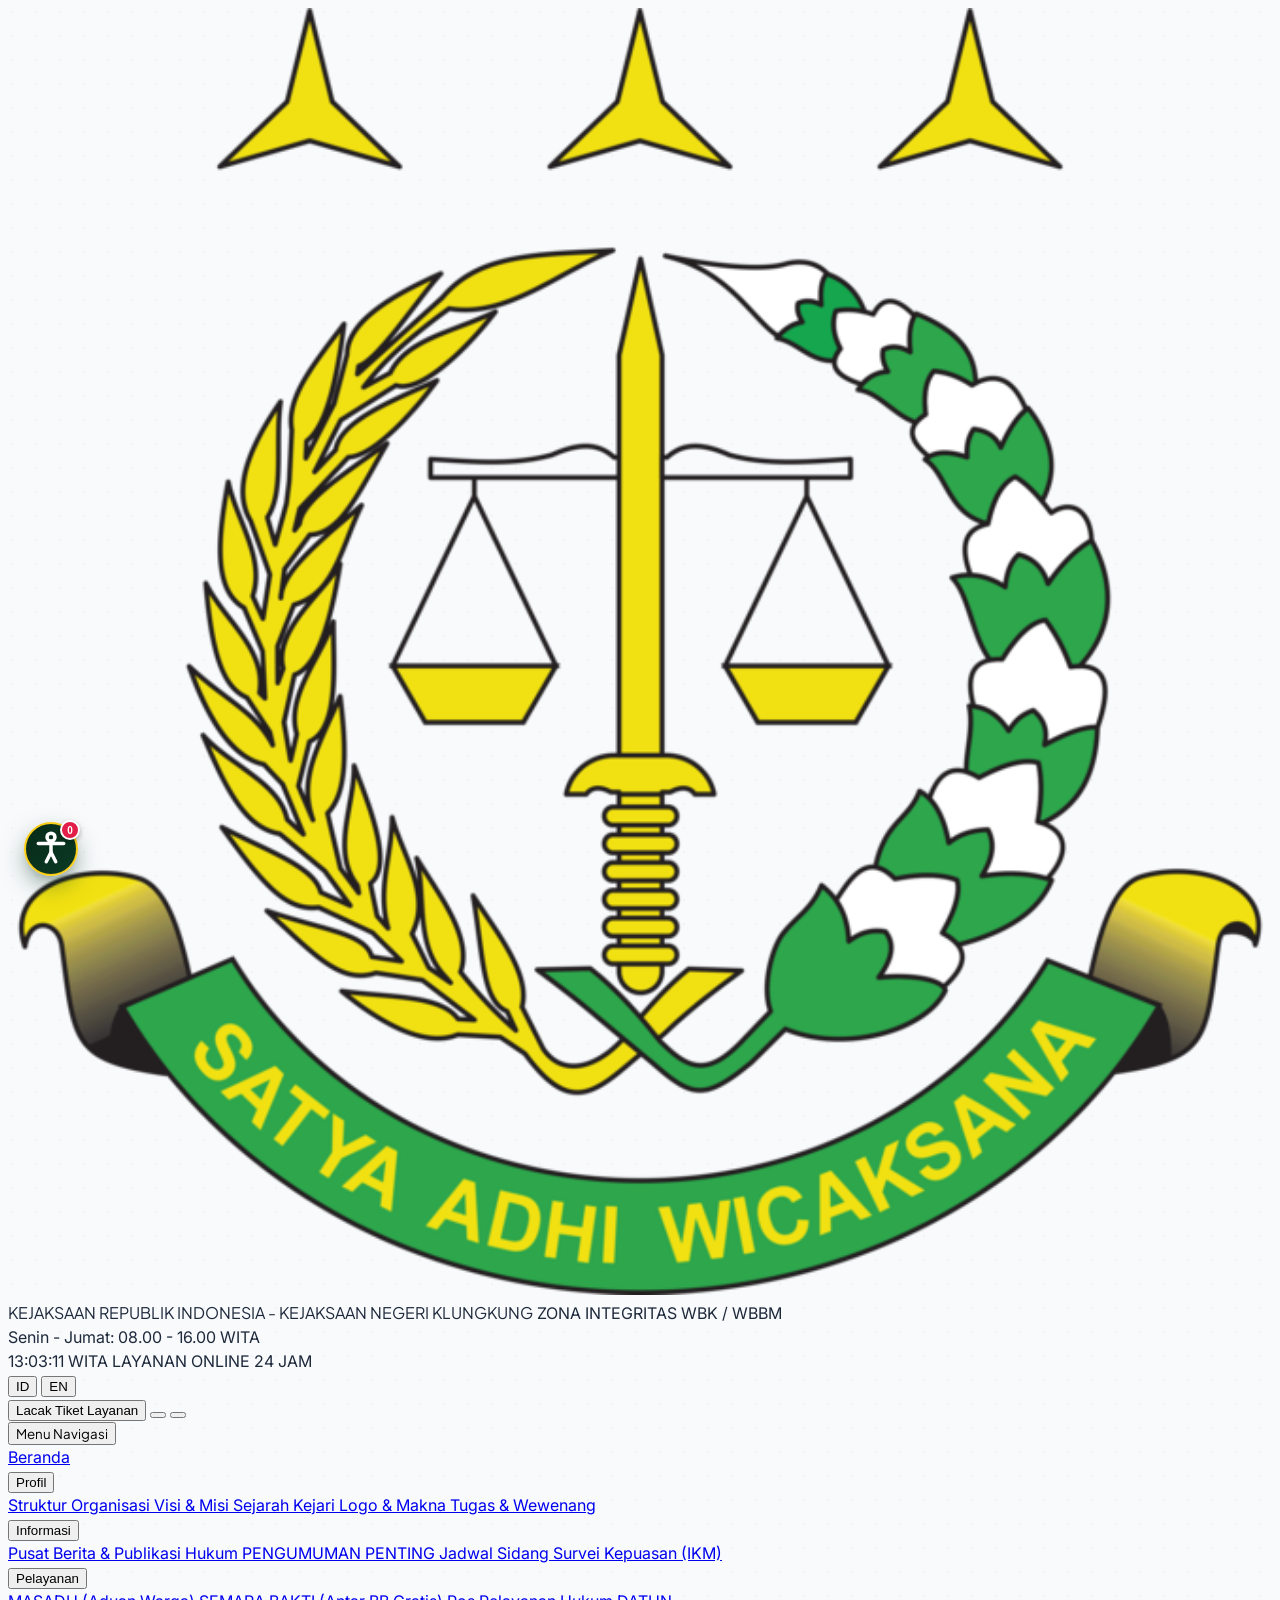
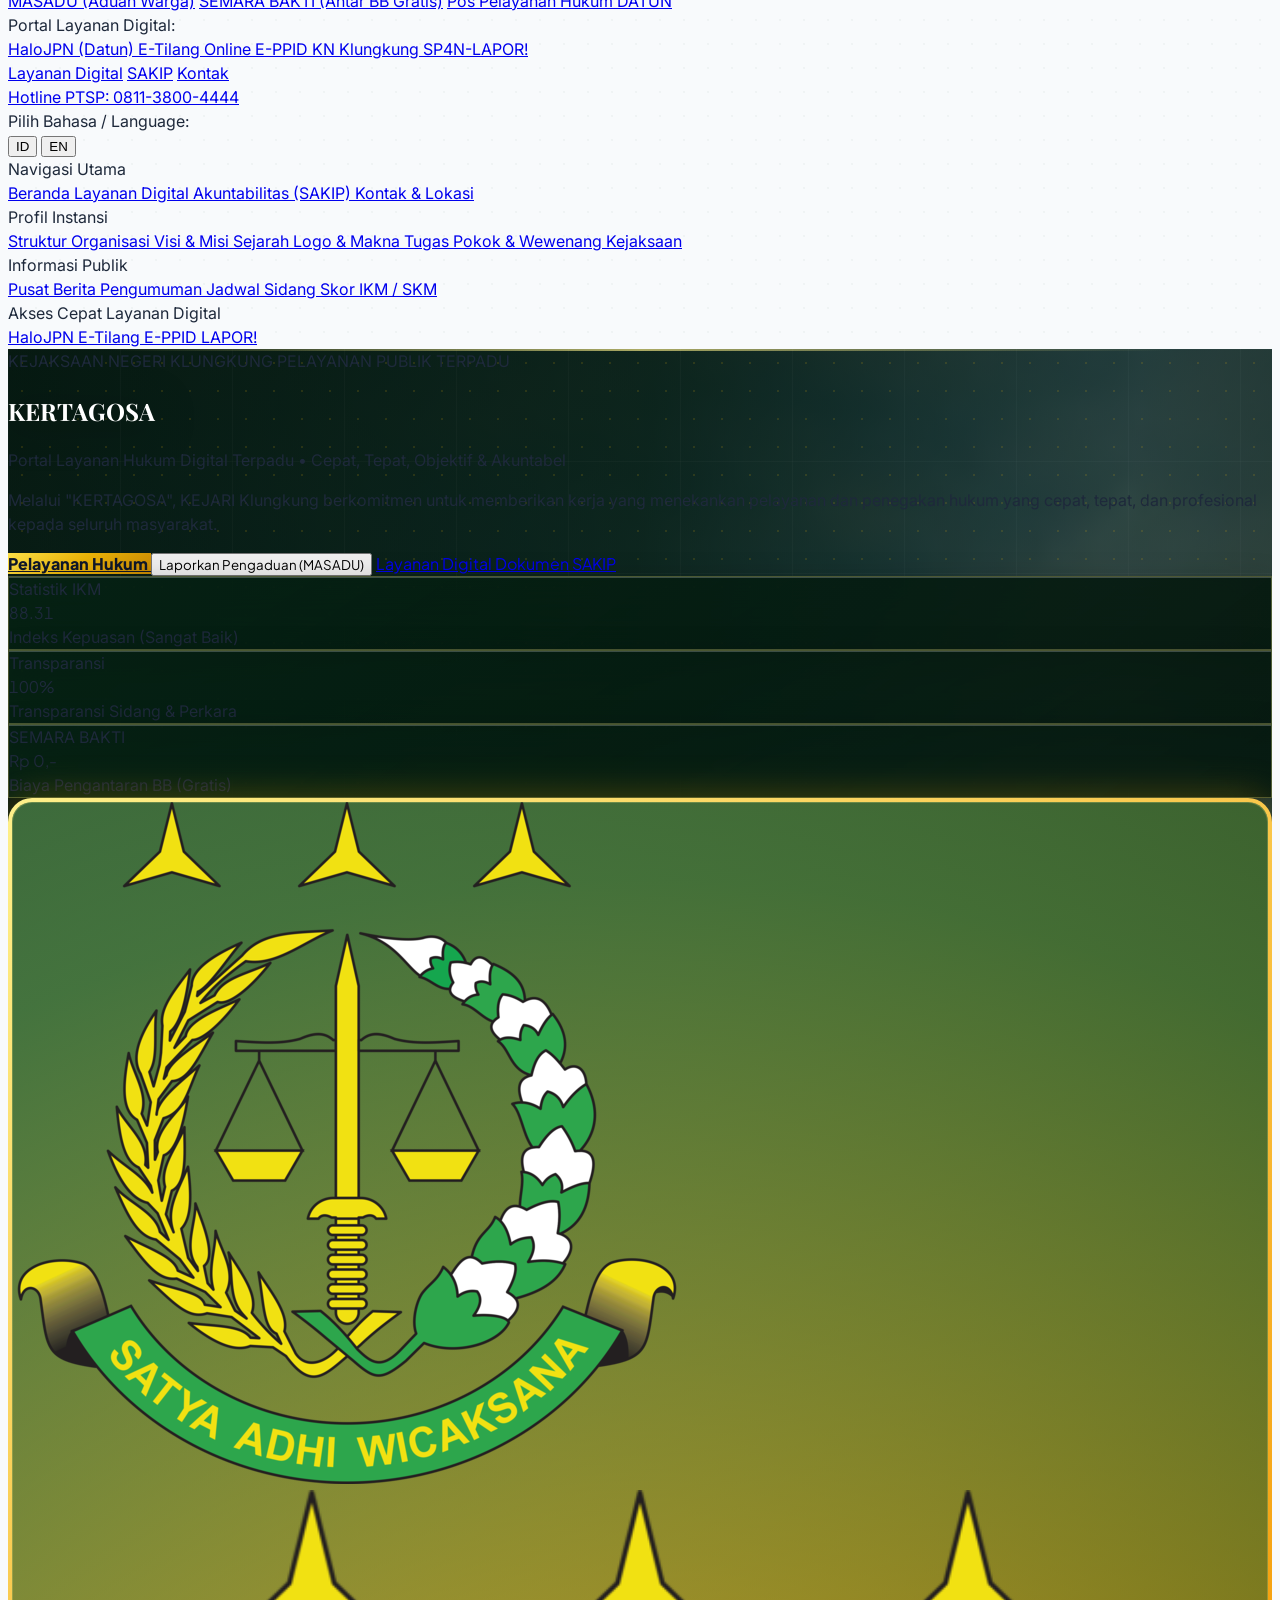
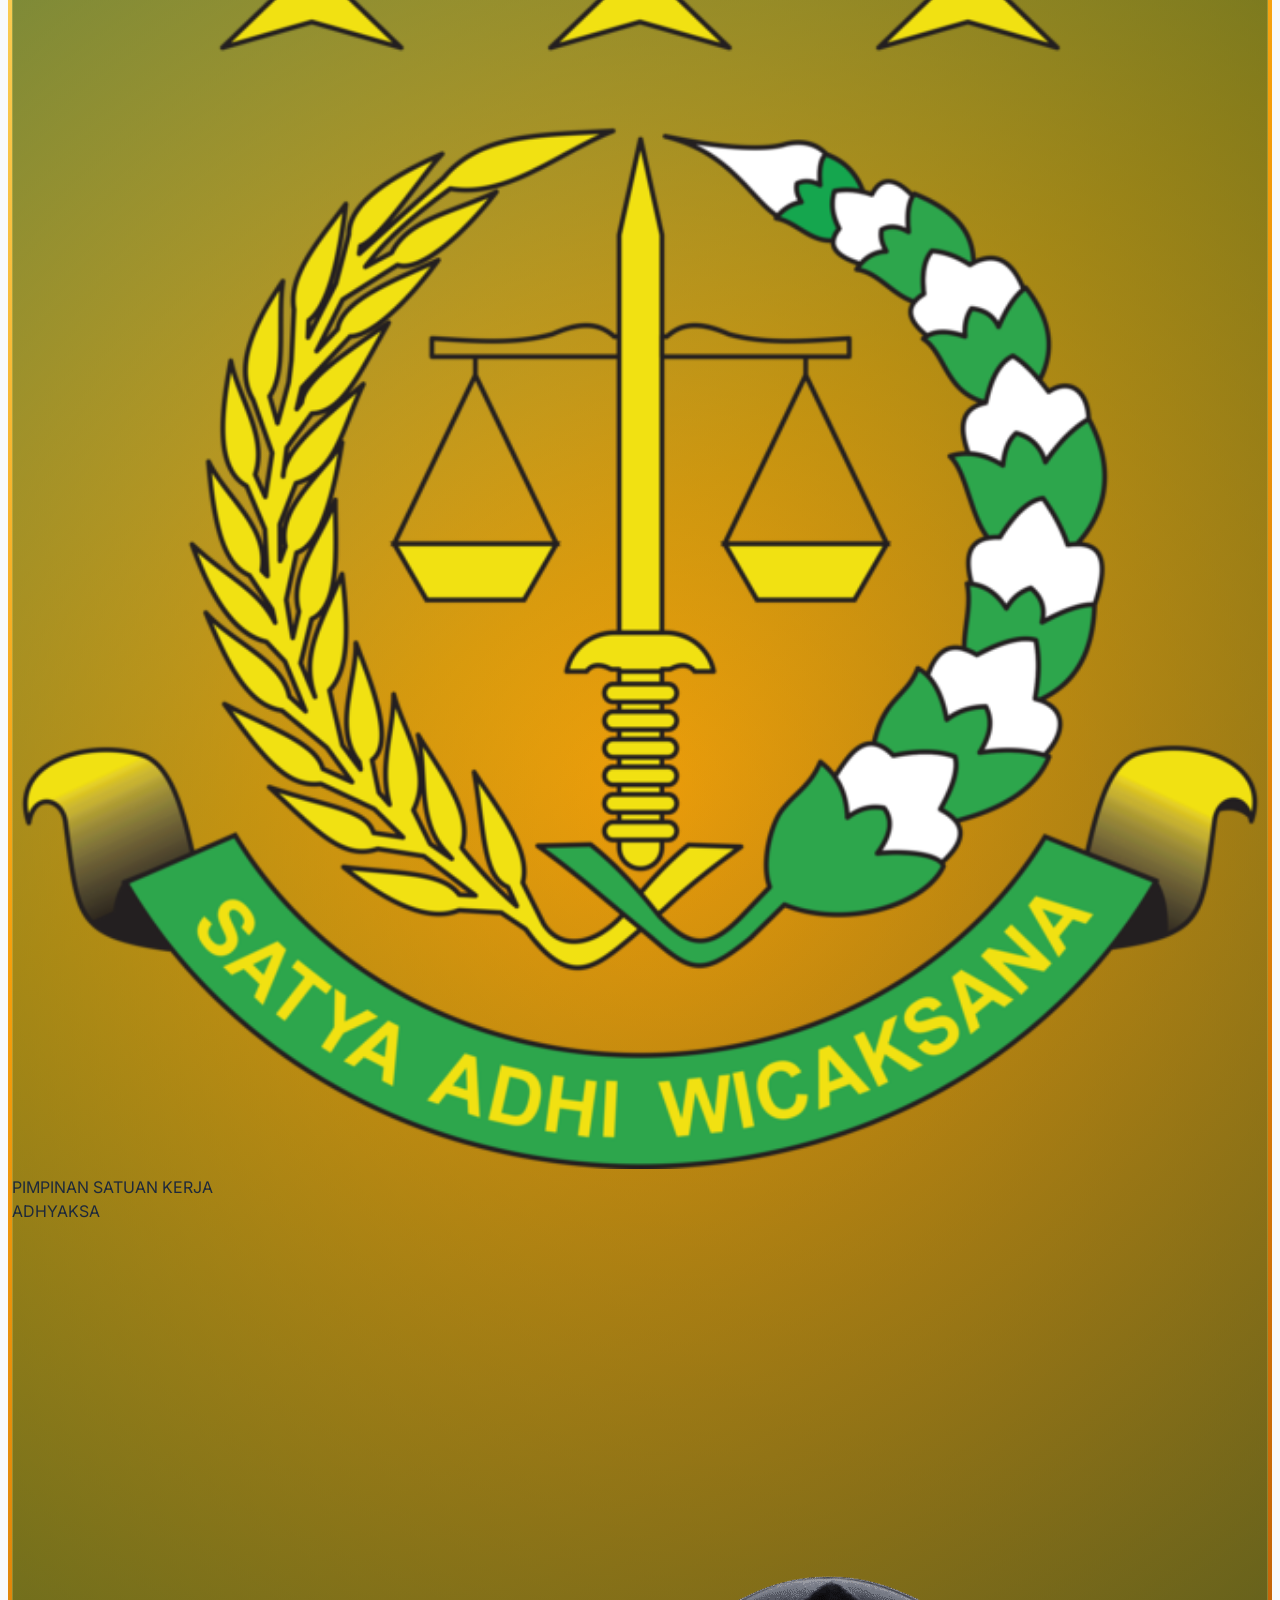
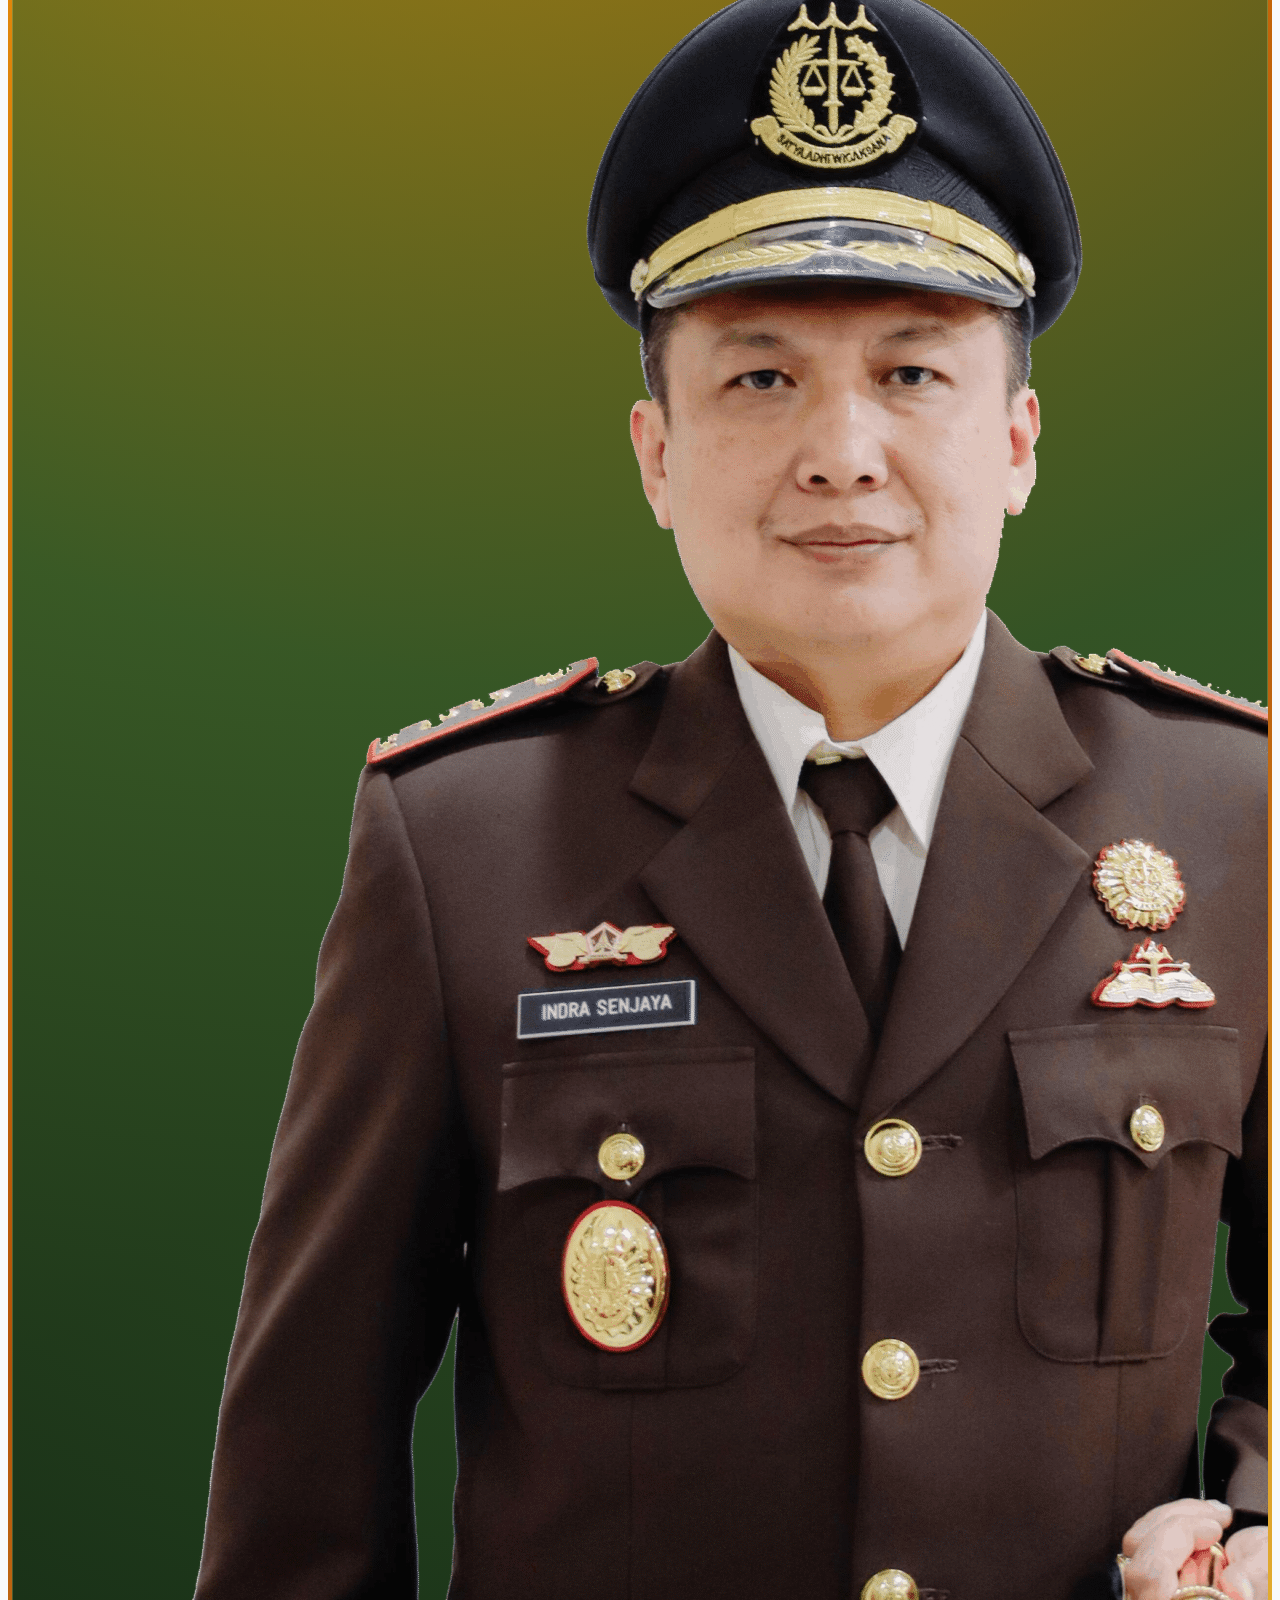
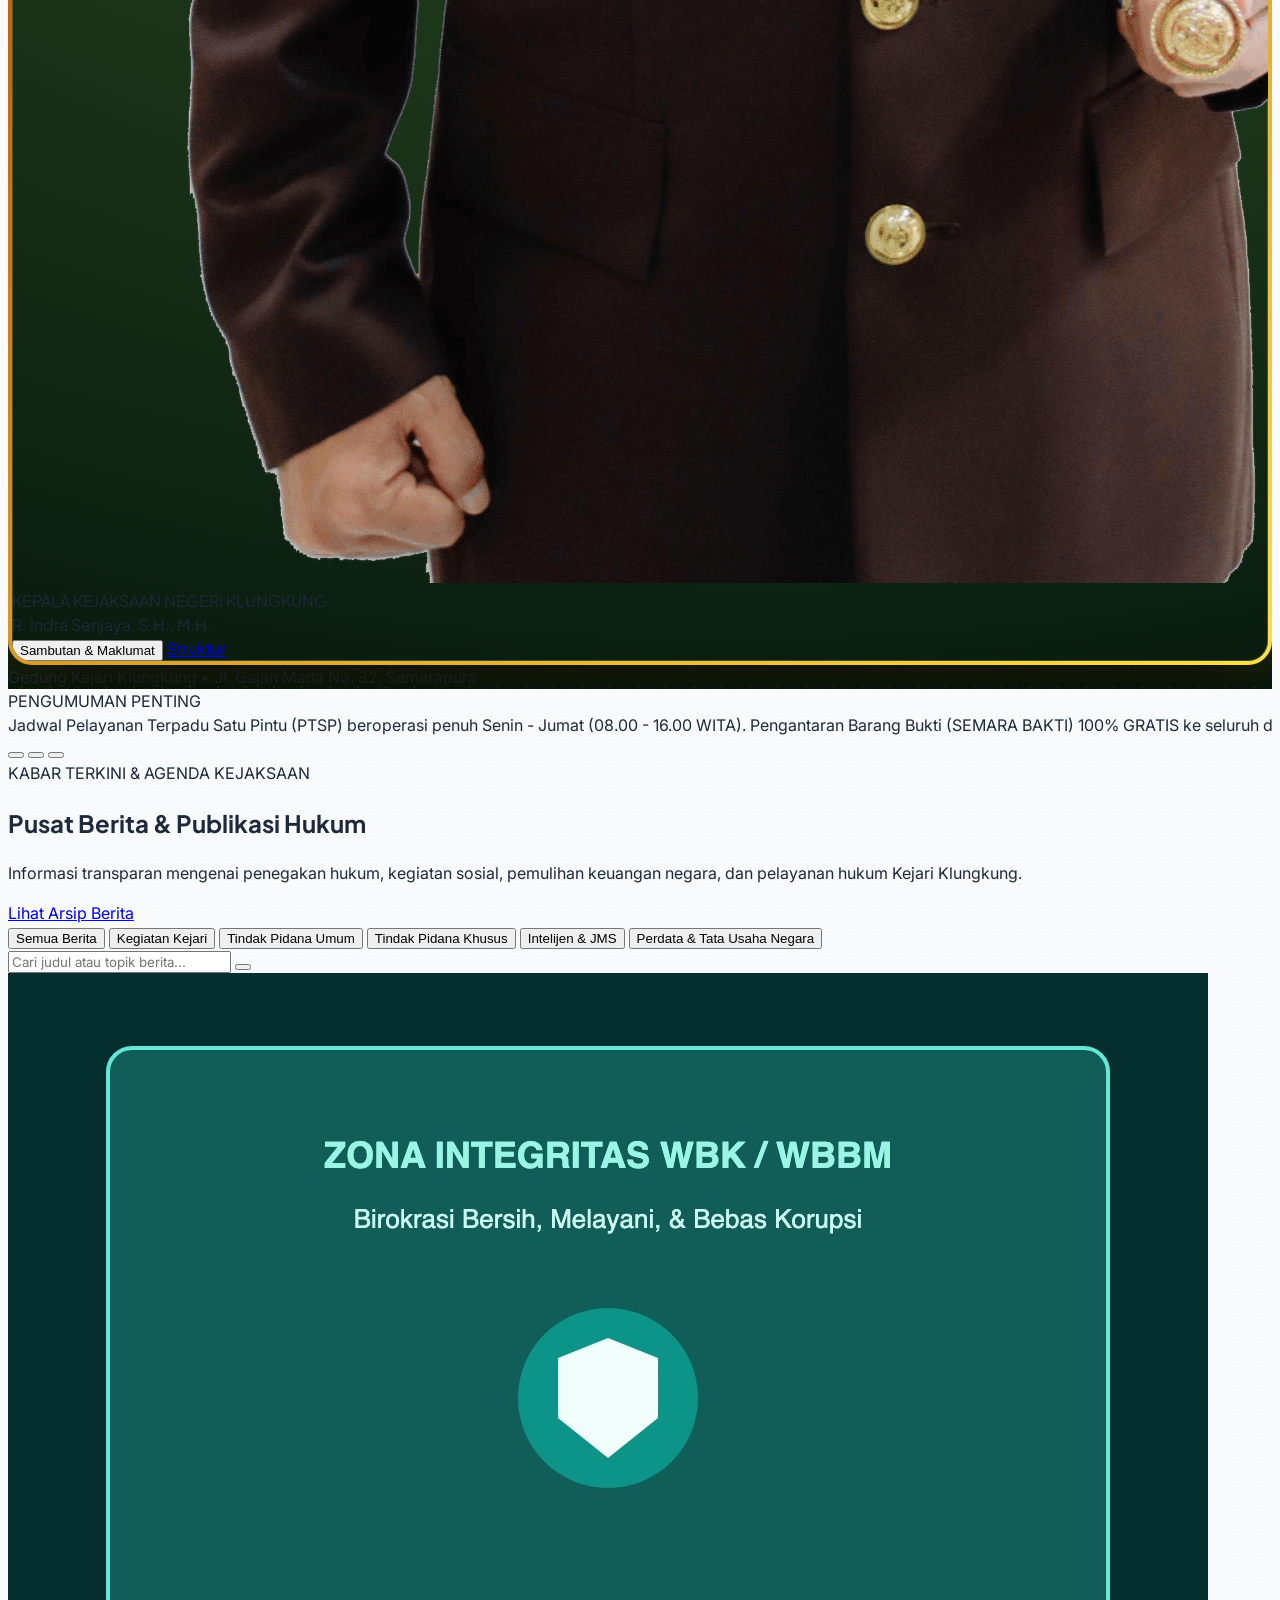
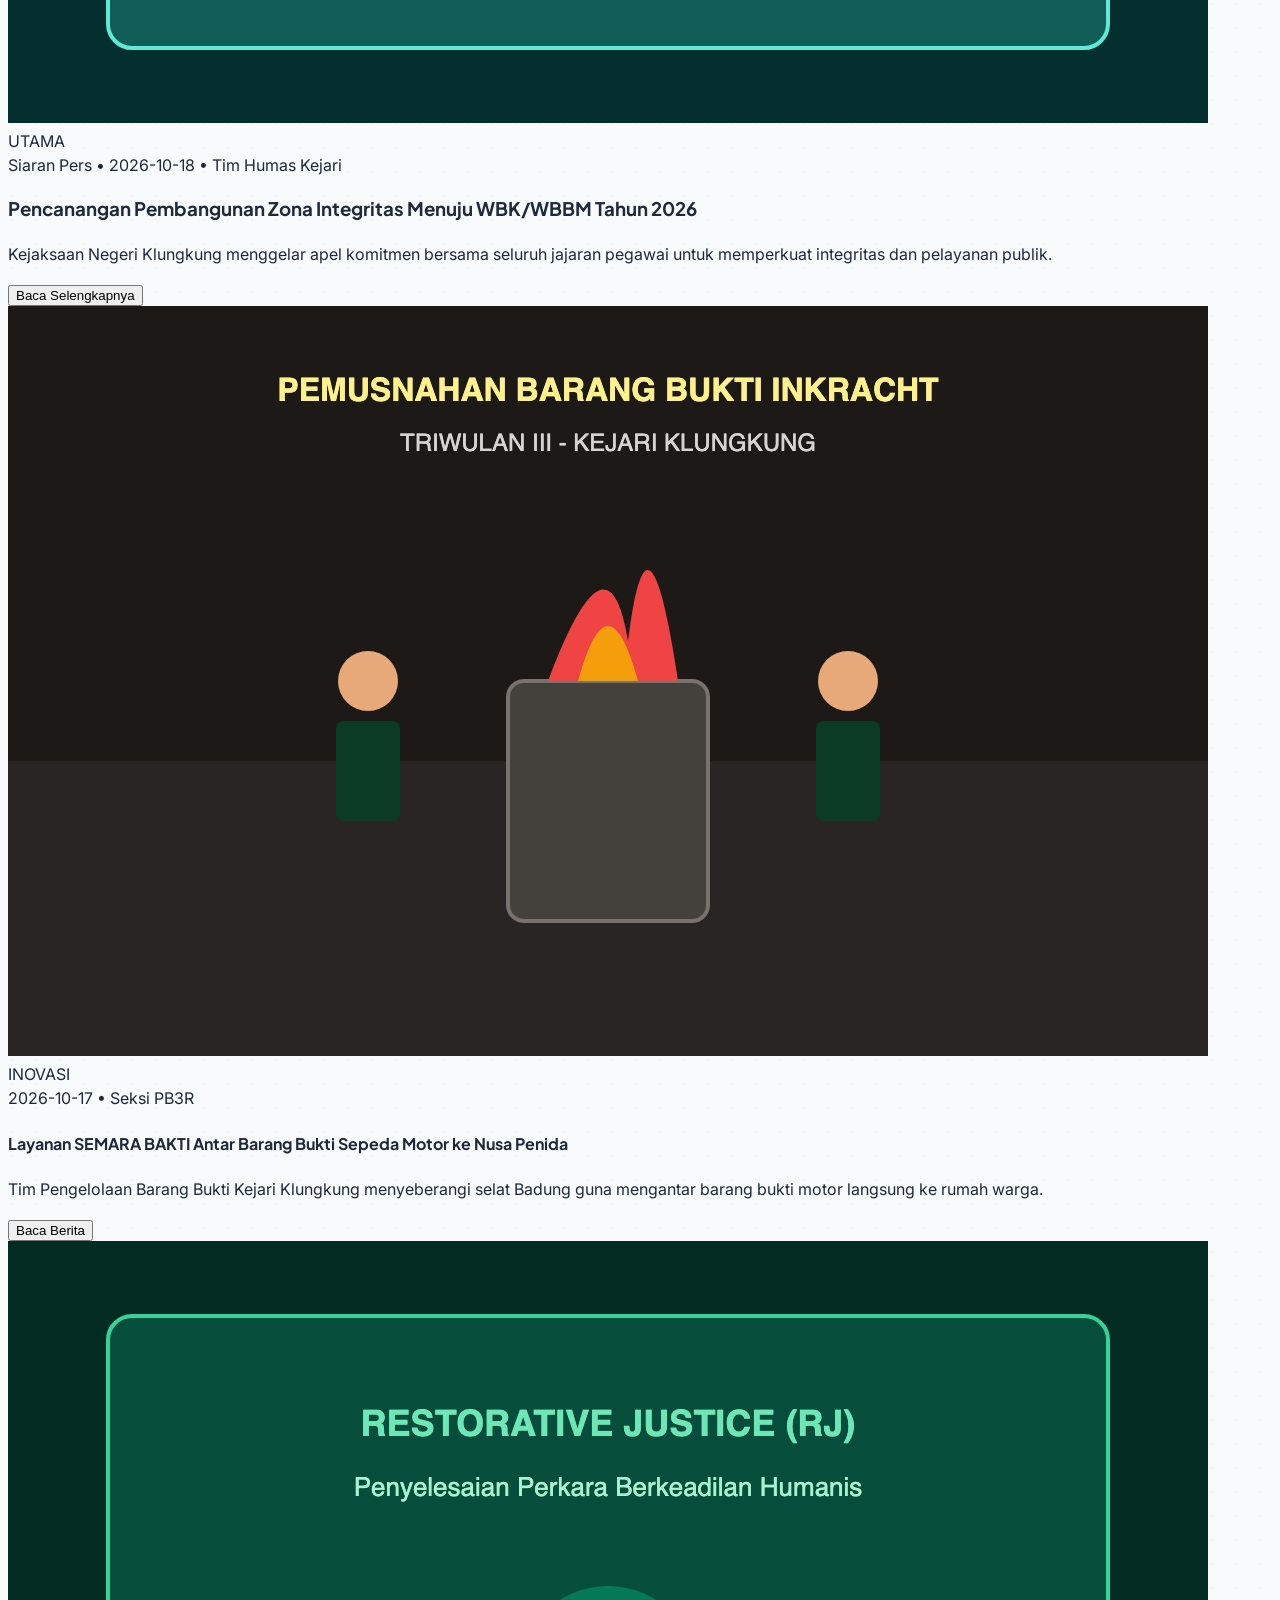
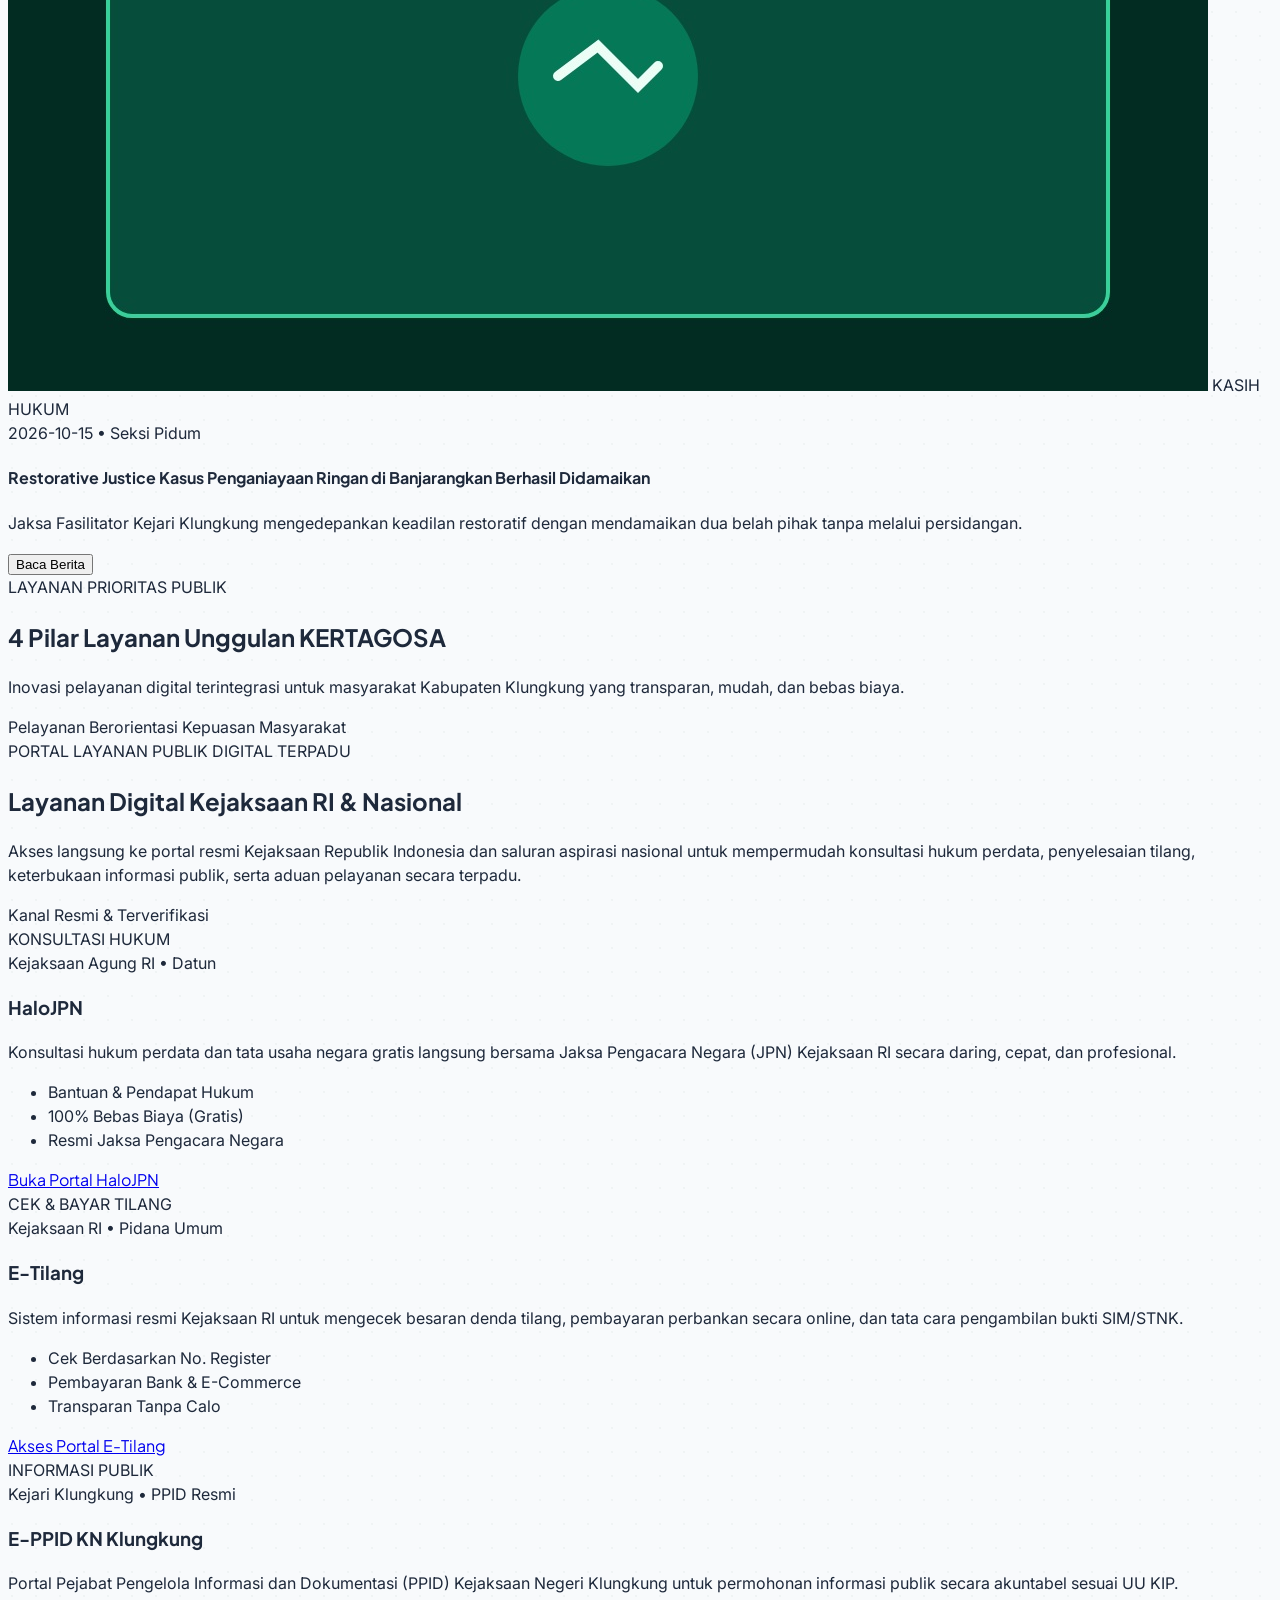
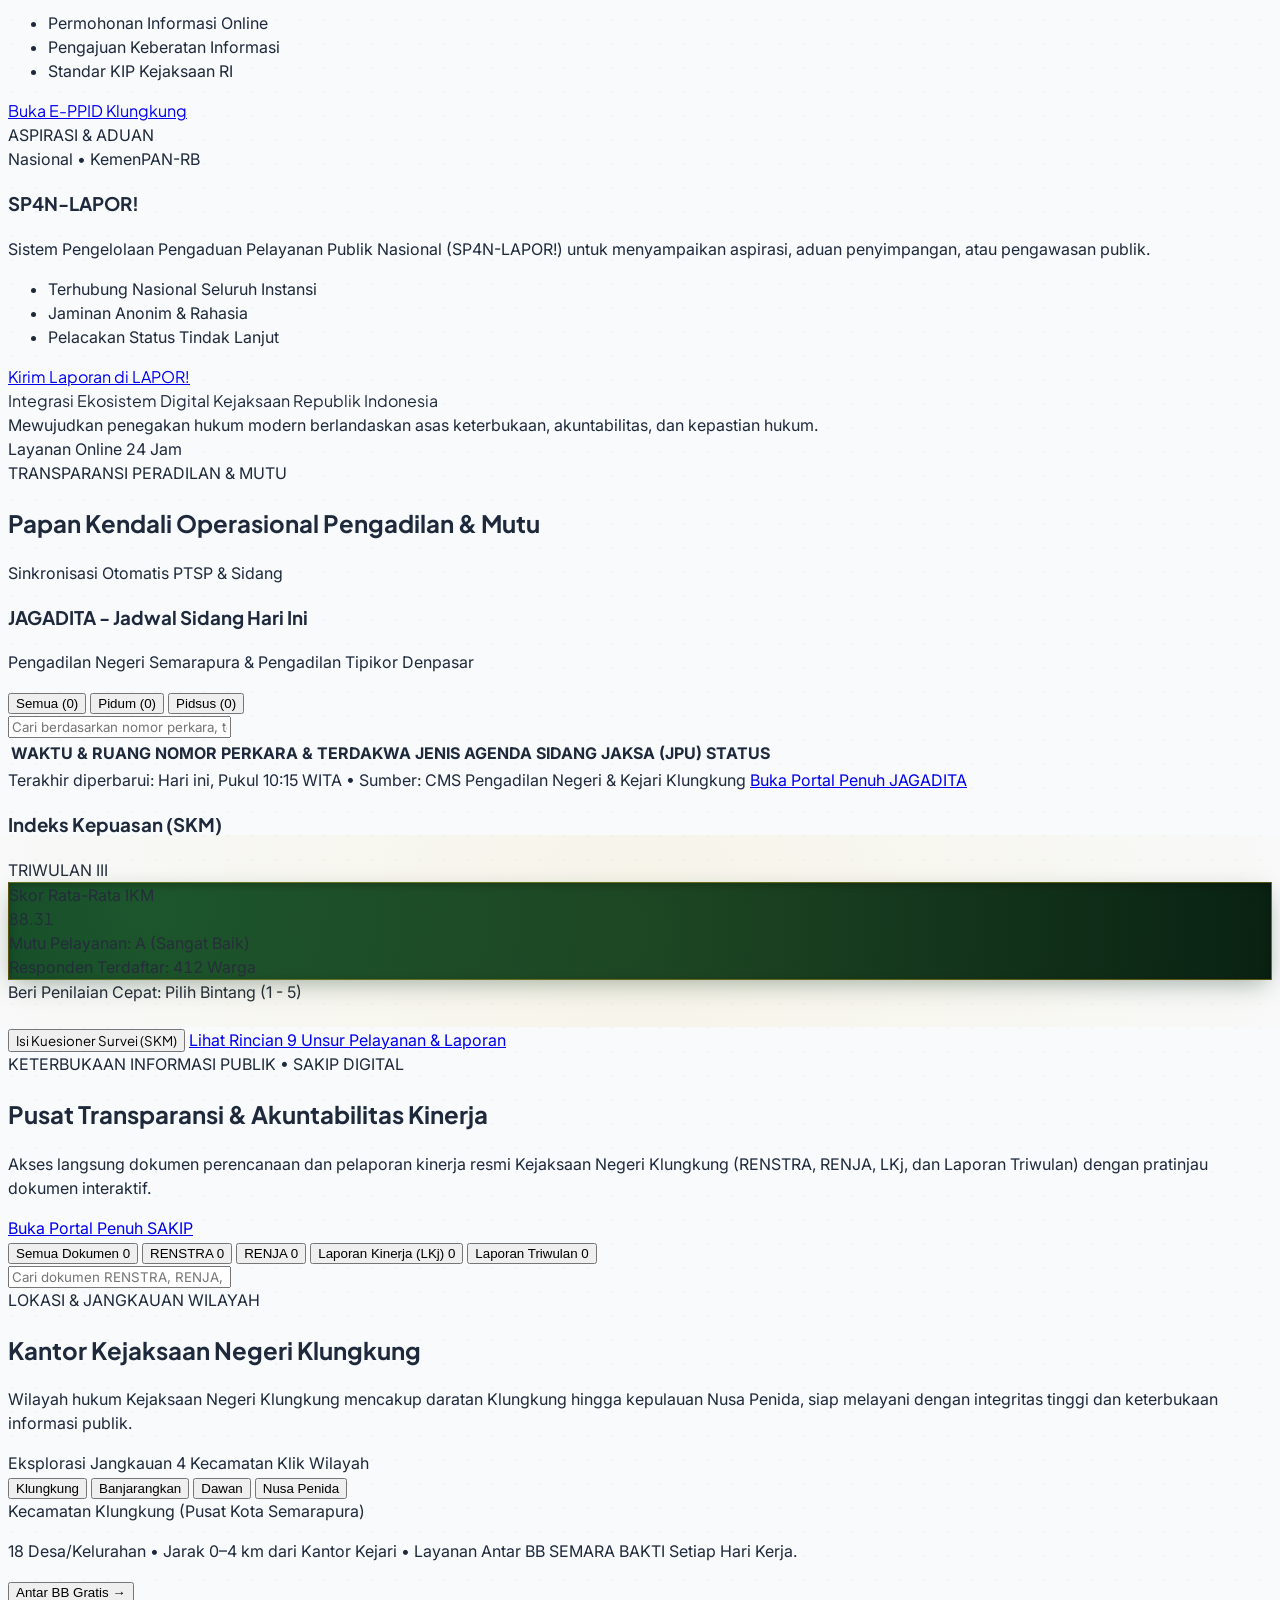
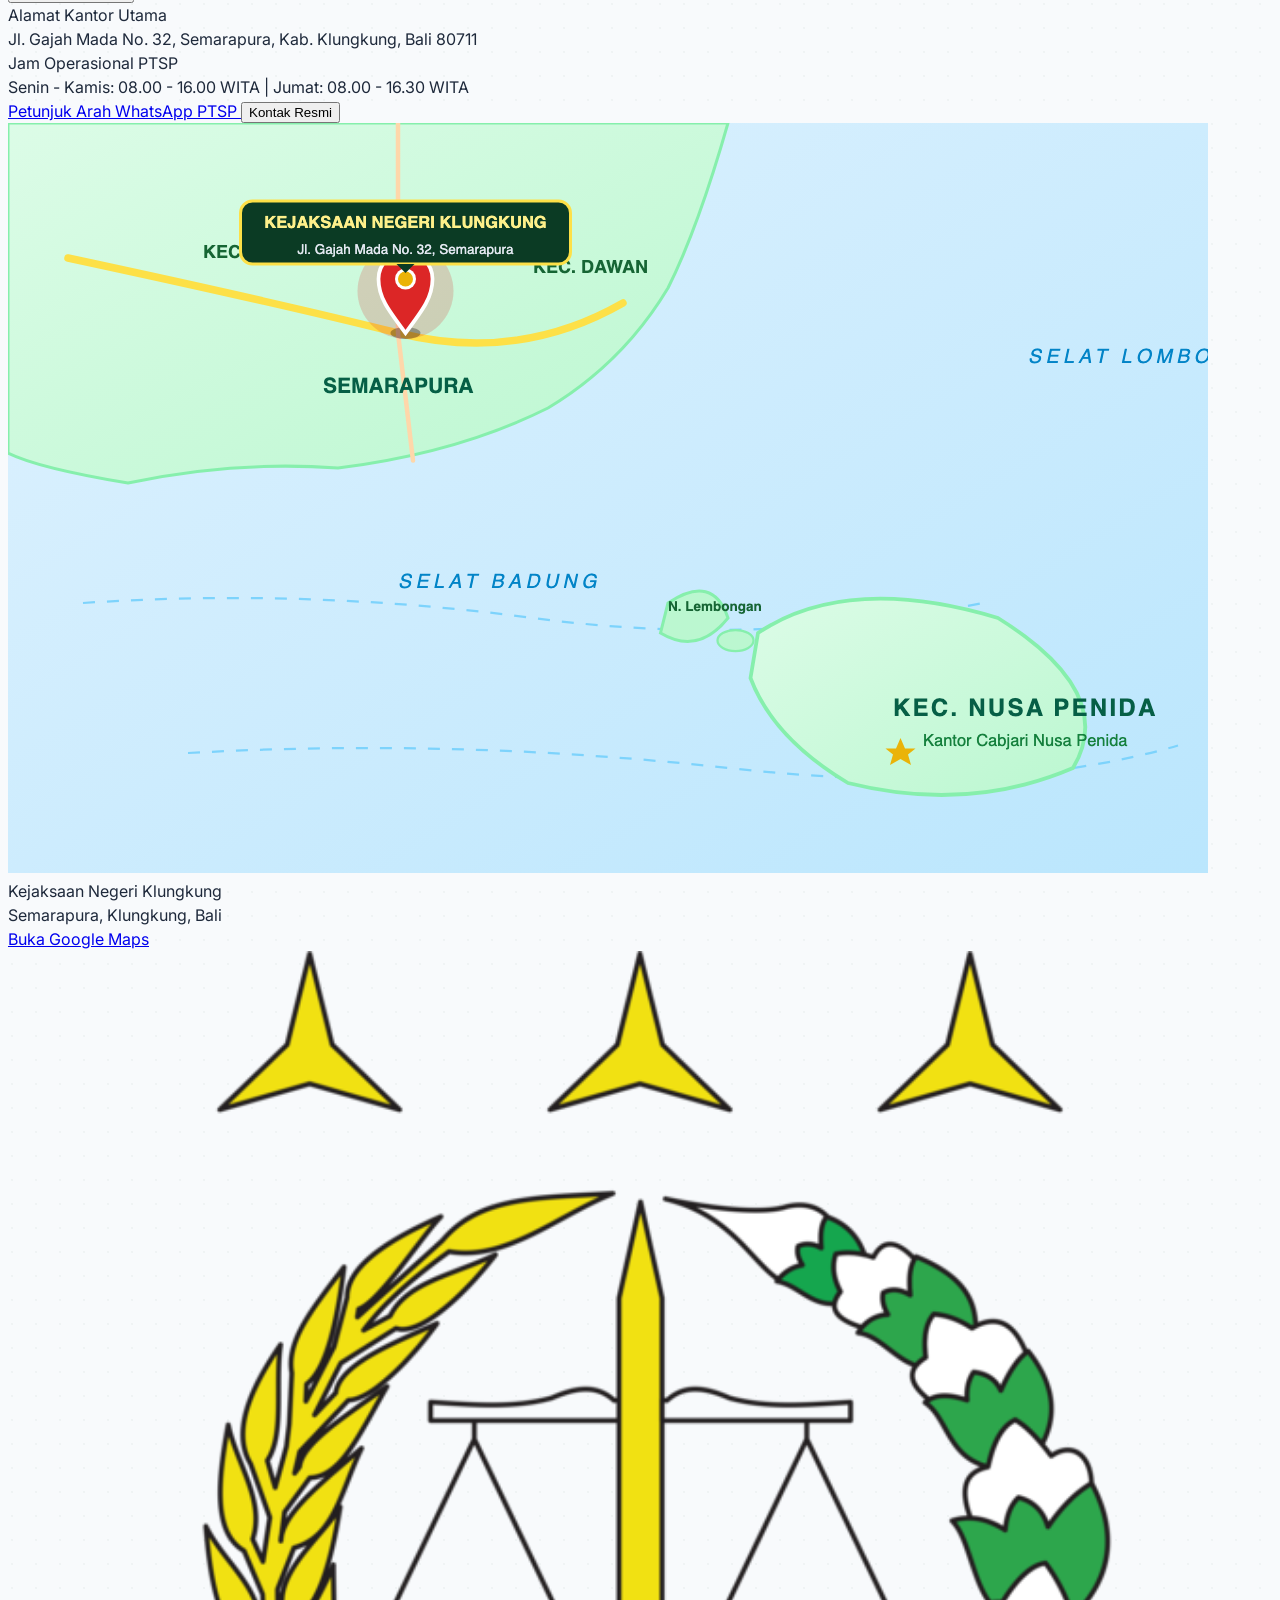
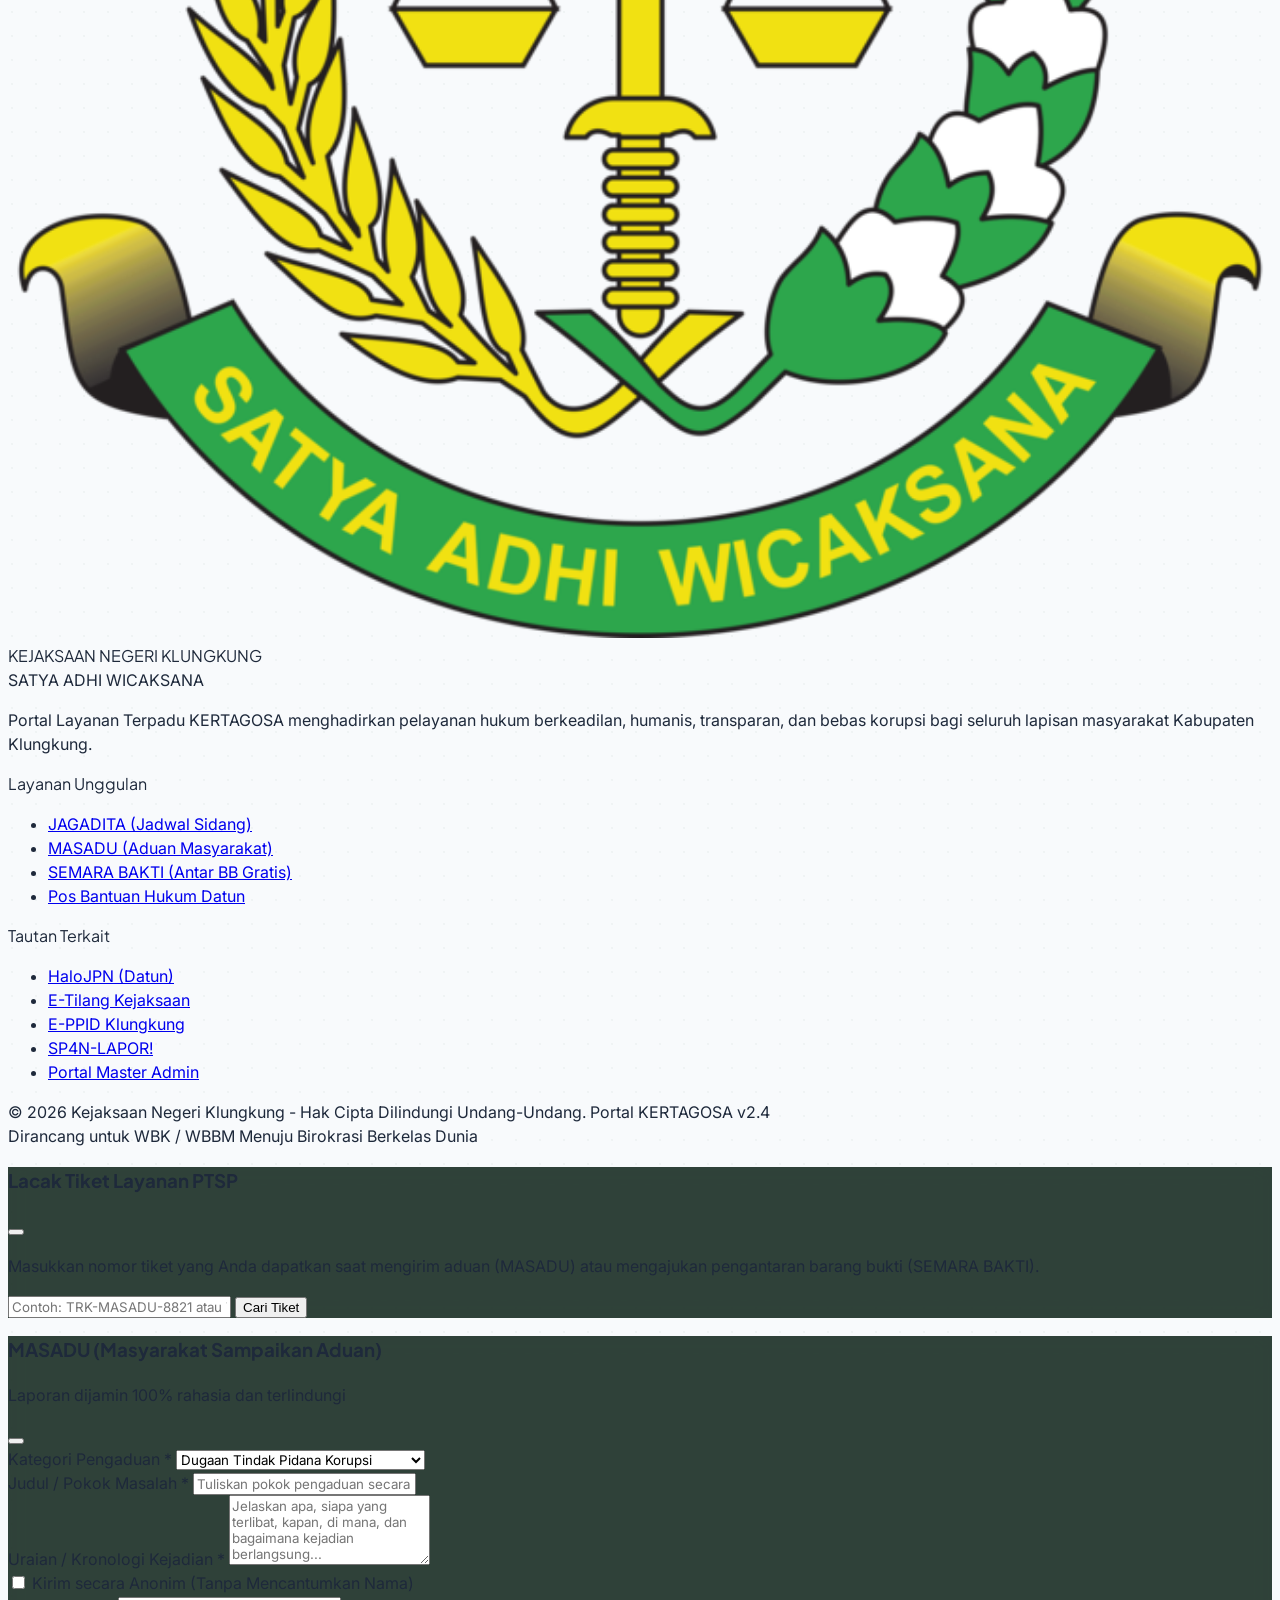
==== commit 735666e7: "Revisi BA-20: Kop rata tengah, 1 BA-20 di kanan kop, format F4 (21x33cm) 2 lembar terpisah" ====
--- a/index.html
+++ b/index.html
@@ -2233,143 +2233,233 @@
       </div>
 
       <div class="flex-1 overflow-y-auto p-4 sm:p-8 bg-slate-100 flex justify-center">
-        <!-- The Printable Document Sheet -->
-        <div id="public-ba20-print-sheet" class="bg-white p-8 sm:p-12 shadow-lg rounded-xl border border-slate-200 max-w-3xl w-full text-black leading-relaxed font-serif" style="font-family: 'Bookman Old Style', 'Times New Roman', Georgia, serif; font-size: 10.5pt; line-height: 1.55; color: #111;">
+        <!-- The Printable Document Sheet (Format F4: 21 x 33 cm, 2 Lembar Terpisah) -->
+        <div id="public-ba20-print-sheet" class="space-y-6 text-black leading-relaxed font-serif max-w-3xl w-full" style="font-family: 'Bookman Old Style', 'Times New Roman', Georgia, serif; font-size: 10.5pt; line-height: 1.55; color: #111;">
           
-          <!-- Kop Surat Resmi Kejaksaan RI -->
-          <div class="flex items-start justify-between border-b-2 border-black pb-2 mb-0.5">
-            <div class="flex items-start gap-3">
-              <img src="/static/images/logo-kejaksaan.png" alt="Logo Kejaksaan RI" class="w-14 h-14 object-contain shrink-0" onerror="this.src='/static/images/logo-kejari.png'">
+          <!-- =========================================================================
+               LEMBAR 1 : BERITA ACARA PENGEMBALIAN BARANG BUKTI (F4: 21x33cm)
+               ========================================================================= -->
+          <div class="ba20-page ba20-page-1 bg-white p-8 sm:p-12 shadow-lg rounded-xl border border-slate-200" style="position: relative;">
+            
+            <!-- Page 1 Header Badge (Screen only) -->
+            <div class="print-hide flex items-center justify-between pb-2 mb-4 border-b border-slate-200 text-xs font-sans text-slate-500 font-semibold">
+              <span class="flex items-center gap-1.5">
+                <i data-lucide="file-text" class="w-4 h-4 text-emerald-700"></i>
+                <span>Halaman 1 dari 2: Berita Acara Pengembalian Barang Bukti</span>
+              </span>
+              <span class="bg-amber-100 text-amber-900 px-2 py-0.5 rounded text-[11px] font-mono font-bold">F4 (21 &times; 33 cm)</span>
+            </div>
+
+            <!-- Kop Surat Resmi Kejaksaan RI (Tulisan Kop Rata Tengah, BA-20 di Kanan) -->
+            <div class="relative flex items-center justify-between border-b-2 border-black pb-2 mb-0.5">
+              <div class="w-16 shrink-0 flex items-center justify-start">
+                <img src="/static/images/logo-kejaksaan.png" alt="Logo Kejaksaan RI" class="w-14 h-14 object-contain shrink-0" onerror="this.src='/static/images/logo-kejari.png'">
+              </div>
+              <div class="flex-1 text-center px-2">
+                <div class="font-bold text-[11pt] tracking-wider uppercase">KEJAKSAAN REPUBLIK INDONESIA</div>
+                <div class="font-bold text-[13pt] tracking-wider uppercase text-emerald-950">KEJAKSAAN NEGERI KLUNGKUNG</div>
+                <div class="text-[9.5pt] text-slate-800">Jl. Gajah Mada No. 56 , Klungkung</div>
+              </div>
+              <div class="w-16 shrink-0 text-right">
+                <div class="border border-black px-2.5 py-0.5 font-bold text-[10.5pt] uppercase inline-block">BA-20</div>
+              </div>
+            </div>
+            <div class="border-b border-black mb-4"></div>
+
+            <!-- Doktrin & Judul Berita Acara (Cukup 1 BA-20 di sebelah kanan kop surat, tanpa BA-20 di bawah kop) -->
+            <div class="text-center mb-5">
+              <div class="italic text-[9.5pt] font-semibold mb-2">"Demi Keadilan dan Kebenaran<br>Berdasarkan Ketuhanan Yang Maha Esa"</div>
+              <div class="font-bold text-[12.5pt] uppercase tracking-wider underline">BERITA ACARA PENGEMBALIAN BARANG BUKTI</div>
+            </div>
+
+            <!-- Pembuka Berita Acara -->
+            <p class="text-justify indent-8 mb-3">
+              Pada hari ini <span id="pub-pv-ba-day" class="font-bold underline">Rabu</span> tanggal <span id="pub-pv-ba-date-spelled" class="font-bold underline">Dua Puluh Satu bulan Oktober tahun Dua Ribu Dua Puluh Enam</span> bertempat di Kantor Kejaksaan Negeri Klungkung, kami :
+            </p>
+
+            <!-- Pihak Jaksa Yang Mengembalikan -->
+            <table class="w-full mb-3 ml-4" style="border-collapse: collapse;">
+              <tr>
+                <td class="w-28 align-top py-0.5">Nama</td>
+                <td class="w-3 align-top py-0.5">:</td>
+                <td class="align-top py-0.5 font-bold" id="pub-pv-officer-name">-</td>
+              </tr>
+              <tr>
+                <td class="align-top py-0.5">Pangkat/NIP</td>
+                <td class="align-top py-0.5">:</td>
+                <td class="align-top py-0.5" id="pub-pv-officer-rank-nip">-</td>
+              </tr>
+              <tr>
+                <td class="align-top py-0.5">Jabatan</td>
+                <td class="align-top py-0.5">:</td>
+                <td class="align-top py-0.5" id="pub-pv-officer-position">-</td>
+              </tr>
+            </table>
+
+            <!-- Dasar Pengembalian -->
+            <p class="mb-1.5 font-medium">berdasarkan :</p>
+            <ol class="list-decimal list-outside ml-6 space-y-2 mb-3 text-justify">
+              <li>
+                Surat Perintah Pelaksanaan Putusan Pengadilan Kepala Kejaksaan Negeri Klungkung Nomor Print: <span id="pub-pv-sprint-number" class="font-bold">-</span> tanggal <span id="pub-pv-sprint-date" class="font-bold">-</span> dalam perkara a.n. Terdakwa <span id="pub-pv-defendant-name" class="font-bold">-</span> melanggar <span id="pub-pv-violation-clause" class="font-bold">-</span>.
+              </li>
+              <li>
+                Bahwa, barang bukti tersebut tidak diperlukan lagi untuk kepentingan penuntutan karena perkaranya dihentikan penuntutannya untuk kepentingan umum/untuk pelaksanaan putusan PN Semarapura Nomor: <span id="pub-pv-court-num" class="font-bold">-</span> Tanggal <span id="pub-pv-court-date" class="font-bold">-</span> telah mengembalikan barang bukti berupa :
+                <div id="pub-pv-item-description" class="mt-1.5 p-2 bg-slate-50 border border-slate-300 rounded font-semibold whitespace-pre-line text-justify text-[10pt]">
+                  -
+                </div>
+              </li>
+            </ol>
+
+            <!-- Pihak Penerima -->
+            <p class="mb-1.5 font-bold">Kepada :</p>
+            <table class="w-full mb-4 ml-4" style="border-collapse: collapse;">
+              <tr>
+                <td class="w-28 align-top py-0.5">N a m a</td>
+                <td class="w-3 align-top py-0.5">:</td>
+                <td class="align-top py-0.5 font-bold" id="pub-pv-owner-name">-</td>
+              </tr>
+              <tr>
+                <td class="align-top py-0.5">Pekerjaan</td>
+                <td class="align-top py-0.5">:</td>
+                <td class="align-top py-0.5" id="pub-pv-owner-job">-</td>
+              </tr>
+              <tr>
+                <td class="align-top py-0.5">Alamat</td>
+                <td class="align-top py-0.5">:</td>
+                <td class="align-top py-0.5 text-justify" id="pub-pv-delivery-address">-</td>
+              </tr>
+            </table>
+
+            <!-- Penutup Berita Acara -->
+            <p class="text-justify indent-8 mb-5">
+              Demikian Berita Acara ini dibuat dengan sebenarnya atas kekuatan sumpah jabatan, kemudian ditutup dan tanda tangani pada hari dan tanggal tersebut diatas.
+            </p>
+
+            <!-- Tanda Tangan 3 Pihak + Saksi -->
+            <div class="grid grid-cols-2 gap-6 mb-5 text-center text-[10pt]">
               <div>
-                <div class="font-bold text-[10pt] tracking-wider uppercase">KEJAKSAAN REPUBLIK INDONESIA</div>
-                <div class="font-bold text-[12pt] tracking-wider uppercase text-emerald-950">KEJAKSAAN NEGERI KLUNGKUNG</div>
-                <div class="text-[9pt] text-slate-700">Jl. Gajah Mada No. 56 , Klungkung</div>
-              </div>
-            </div>
-            <div class="text-right">
-              <div class="border border-black px-2.5 py-0.5 font-bold text-[10pt] uppercase inline-block">BA-20</div>
-            </div>
-          </div>
-          <div class="border-b border-black mb-4"></div>
-
-          <!-- Doktrin & Judul Berita Acara -->
-          <div class="text-center mb-5">
-            <div class="italic text-[9.5pt] font-semibold mb-2">"Demi Keadilan dan Kebenaran<br>Berdasarkan Ketuhanan Yang Maha Esa"</div>
-            <div class="font-bold text-[10pt] uppercase tracking-widest text-slate-600">BA-20</div>
-            <div class="font-bold text-[12pt] uppercase tracking-wider underline">BERITA ACARA PENGEMBALIAN BARANG BUKTI</div>
-          </div>
-
-          <!-- Pembuka Berita Acara -->
-          <p class="text-justify indent-8 mb-3">
-            Pada hari ini <span id="pub-pv-ba-day" class="font-bold underline">Rabu</span> tanggal <span id="pub-pv-ba-date-spelled" class="font-bold underline">Dua Puluh Satu bulan Oktober tahun Dua Ribu Dua Puluh Enam</span> bertempat di Kantor Kejaksaan Negeri Klungkung, kami :
-          </p>
-
-          <!-- Pihak Jaksa Yang Mengembalikan -->
-          <table class="w-full mb-3 ml-4" style="border-collapse: collapse;">
-            <tr>
-              <td class="w-28 align-top py-0.5">Nama</td>
-              <td class="w-3 align-top py-0.5">:</td>
-              <td class="align-top py-0.5 font-bold" id="pub-pv-officer-name">-</td>
-            </tr>
-            <tr>
-              <td class="align-top py-0.5">Pangkat/NIP</td>
-              <td class="align-top py-0.5">:</td>
-              <td class="align-top py-0.5" id="pub-pv-officer-rank-nip">-</td>
-            </tr>
-            <tr>
-              <td class="align-top py-0.5">Jabatan</td>
-              <td class="align-top py-0.5">:</td>
-              <td class="align-top py-0.5" id="pub-pv-officer-position">-</td>
-            </tr>
-          </table>
-
-          <!-- Dasar Pengembalian -->
-          <p class="mb-1.5 font-medium">berdasarkan :</p>
-          <ol class="list-decimal list-outside ml-6 space-y-2 mb-3 text-justify">
-            <li>
-              Surat Perintah Pelaksanaan Putusan Pengadilan Kepala Kejaksaan Negeri Klungkung Nomor Print: <span id="pub-pv-sprint-number" class="font-bold">-</span> tanggal <span id="pub-pv-sprint-date" class="font-bold">-</span> dalam perkara a.n. Terdakwa <span id="pub-pv-defendant-name" class="font-bold">-</span> melanggar <span id="pub-pv-violation-clause" class="font-bold">-</span>.
-            </li>
-            <li>
-              Bahwa, barang bukti tersebut tidak diperlukan lagi untuk kepentingan penuntutan karena perkaranya dihentikan penuntutannya untuk kepentingan umum/untuk pelaksanaan putusan PN Semarapura Nomor: <span id="pub-pv-court-num" class="font-bold">-</span> Tanggal <span id="pub-pv-court-date" class="font-bold">-</span> telah mengembalikan barang bukti berupa :
-              <div id="pub-pv-item-description" class="mt-1.5 p-2 bg-slate-50 border border-slate-300 rounded font-semibold whitespace-pre-line text-justify text-[10pt]">
-                -
-              </div>
-            </li>
-          </ol>
-
-          <!-- Pihak Penerima -->
-          <p class="mb-1.5 font-bold">Kepada :</p>
-          <table class="w-full mb-4 ml-4" style="border-collapse: collapse;">
-            <tr>
-              <td class="w-28 align-top py-0.5">N a m a</td>
-              <td class="w-3 align-top py-0.5">:</td>
-              <td class="align-top py-0.5 font-bold" id="pub-pv-owner-name">-</td>
-            </tr>
-            <tr>
-              <td class="align-top py-0.5">Pekerjaan</td>
-              <td class="align-top py-0.5">:</td>
-              <td class="align-top py-0.5" id="pub-pv-owner-job">-</td>
-            </tr>
-            <tr>
-              <td class="align-top py-0.5">Alamat</td>
-              <td class="align-top py-0.5">:</td>
-              <td class="align-top py-0.5 text-justify" id="pub-pv-delivery-address">-</td>
-            </tr>
-          </table>
-
-          <!-- Penutup Berita Acara -->
-          <p class="text-justify indent-8 mb-5">
-            Demikian Berita Acara ini dibuat dengan sebenarnya atas kekuatan sumpah jabatan, kemudian ditutup dan tanda tangani pada hari dan tanggal tersebut diatas.
-          </p>
-
-          <!-- Tanda Tangan 3 Pihak + Saksi -->
-          <div class="grid grid-cols-2 gap-6 mb-5 text-center text-[10pt]">
-            <div>
-              <div>Yang menerima,</div>
-              <div class="h-16 flex items-center justify-center text-slate-300 italic text-[8.5pt]">(Tanda Tangan)</div>
-              <div class="font-bold underline" id="pub-pv-sig-owner">-</div>
-            </div>
-            <div>
-              <div>Yang mengembalikan</div>
-              <div class="font-semibold">Jaksa</div>
-              <div class="h-14 flex items-center justify-center text-slate-300 italic text-[8.5pt]">(Tanda Tangan)</div>
-              <div class="font-bold underline" id="pub-pv-sig-officer">-</div>
-              <div class="text-[8.5pt]" id="pub-pv-sig-officer-nip">-</div>
-            </div>
-          </div>
-
-          <!-- Mengetahui Kasi PB3R (Sinkron dengan Struktur Organisasi) -->
-          <div class="text-center max-w-sm mx-auto mb-5 text-[10pt]">
-            <div>Mengetahui,</div>
-            <div class="font-semibold">Kepala Seksi Pemulihan Aset dan Pengelolaan Barang Bukti</div>
-            <div class="h-14 flex items-center justify-center text-slate-300 italic text-[8.5pt]">(Tanda Tangan &amp; Cap Dinas)</div>
-            <div class="font-bold underline" id="pub-pv-sig-kasi">I Dewa Gede Raka, S.H.</div>
-            <div class="text-[8.5pt]" id="pub-pv-sig-kasi-nip">Jaksa Muda / III-d / NIP. 19811105 200501 1 007</div>
-          </div>
-
-          <!-- Saksi-Saksi (Dapat Ditambah Dinamis) -->
-          <div class="pt-3 border-t border-slate-300 text-[9.5pt]">
-            <div class="font-semibold mb-2">Saksi-saksi :</div>
-            <div id="pub-pv-witnesses-container" class="grid grid-cols-1 sm:grid-cols-2 gap-x-6 gap-y-2.5">
-              <!-- Rendered dynamically -->
-            </div>
-          </div>
-
-          <!-- Dokumentasi Pengembalian Barang Bukti (Ditengah, Presisi 13 cm x 9,75 cm) -->
-          <div class="mt-6 pt-4 border-t-2 border-slate-300 text-center">
-            <div class="font-bold text-[10.5pt] uppercase tracking-wider mb-3">
-              Dokumentasi Pengembalian Barang Bukti
-            </div>
-            <div class="flex justify-center items-center">
-              <div id="pub-pv-documentation-container" style="width: 13cm; height: 9.75cm; max-width: 100%; border: 1px dashed #94a3b8; background-color: #f8fafc; display: flex; align-items: center; justify-content: center; overflow: hidden; margin: 0 auto; box-sizing: border-box;">
+                <div>Yang menerima,</div>
+                <div class="h-16 flex items-center justify-center text-slate-300 italic text-[8.5pt]">(Tanda Tangan)</div>
+                <div class="font-bold underline" id="pub-pv-sig-owner">-</div>
+              </div>
+              <div>
+                <div>Yang mengembalikan</div>
+                <div class="font-semibold">Jaksa</div>
+                <div class="h-14 flex items-center justify-center text-slate-300 italic text-[8.5pt]">(Tanda Tangan)</div>
+                <div class="font-bold underline" id="pub-pv-sig-officer">-</div>
+                <div class="text-[8.5pt]" id="pub-pv-sig-officer-nip">-</div>
+              </div>
+            </div>
+
+            <!-- Mengetahui Kasi PB3R (Sinkron dengan Struktur Organisasi) -->
+            <div class="text-center max-w-sm mx-auto mb-5 text-[10pt]">
+              <div>Mengetahui,</div>
+              <div class="font-semibold">Kepala Seksi Pemulihan Aset dan Pengelolaan Barang Bukti</div>
+              <div class="h-14 flex items-center justify-center text-slate-300 italic text-[8.5pt]">(Tanda Tangan &amp; Cap Dinas)</div>
+              <div class="font-bold underline" id="pub-pv-sig-kasi">I Dewa Gede Raka, S.H.</div>
+              <div class="text-[8.5pt]" id="pub-pv-sig-kasi-nip">Jaksa Muda / III-d / NIP. 19811105 200501 1 007</div>
+            </div>
+
+            <!-- Saksi-Saksi (Dapat Ditambah Dinamis) -->
+            <div class="pt-3 border-t border-slate-300 text-[9.5pt]">
+              <div class="font-semibold mb-2">Saksi-saksi :</div>
+              <div id="pub-pv-witnesses-container" class="grid grid-cols-1 sm:grid-cols-2 gap-x-6 gap-y-2.5">
+                <!-- Rendered dynamically -->
+              </div>
+            </div>
+
+          </div>
+
+          <!-- SCREEN PAGE DIVIDER INDICATOR -->
+          <div class="print-hide flex items-center justify-center gap-3 py-1 text-slate-400 font-sans text-xs">
+            <div class="h-px bg-slate-300 flex-1"></div>
+            <span class="bg-slate-200 text-slate-700 px-3 py-1 rounded-full font-bold flex items-center gap-1.5 shadow-sm">
+              <i data-lucide="file-check-2" class="w-3.5 h-3.5 text-indigo-700"></i>
+              <span>Batas Lembar F4 (21 &times; 33 cm) &bull; Lembar ke-2 (Dokumentasi) di Bawah</span>
+            </span>
+            <div class="h-px bg-slate-300 flex-1"></div>
+          </div>
+
+          <!-- =========================================================================
+               LEMBAR 2 : DOKUMENTASI PENGEMBALIAN BARANG BUKTI (F4: 21x33cm)
+               ========================================================================= -->
+          <div class="ba20-page ba20-page-2 bg-white p-8 sm:p-12 shadow-lg rounded-xl border border-slate-200" style="position: relative;">
+            
+            <!-- Page 2 Header Badge (Screen only) -->
+            <div class="print-hide flex items-center justify-between pb-2 mb-4 border-b border-slate-200 text-xs font-sans text-slate-500 font-semibold">
+              <span class="flex items-center gap-1.5">
+                <i data-lucide="image" class="w-4 h-4 text-indigo-700"></i>
+                <span>Halaman 2 dari 2: Dokumentasi Pengembalian Barang Bukti</span>
+              </span>
+              <span class="bg-indigo-100 text-indigo-900 px-2 py-0.5 rounded text-[11px] font-mono font-bold">Foto 13 &times; 9,75 cm</span>
+            </div>
+
+            <!-- Header Halaman 2 (Rata Tengah) -->
+            <div class="text-center mb-6 pb-3 border-b-2 border-black">
+              <div class="font-bold text-[10.5pt] tracking-widest uppercase">KEJAKSAAN REPUBLIK INDONESIA</div>
+              <div class="font-bold text-[12pt] tracking-wider uppercase text-emerald-950">KEJAKSAAN NEGERI KLUNGKUNG</div>
+              <div class="font-bold text-[13pt] tracking-wider uppercase underline mt-2 text-black">BERITA ACARA PENGEMBALIAN BARANG BUKTI</div>
+              <div class="font-bold text-[12pt] tracking-wider uppercase text-slate-700 mt-1">DOKUMENTASI PENGEMBALIAN BARANG BUKTI</div>
+              <div class="text-[9.5pt] text-slate-700 mt-1">
+                Nomor Registrasi: <span id="pub-pv-doc-ticket" class="font-mono font-bold text-slate-900">TRK-BB-0000</span> &bull; 
+                Hari / Tanggal: <span id="pub-pv-doc-day-date" class="font-semibold text-slate-900">-</span>
+              </div>
+            </div>
+
+            <!-- Foto Dokumentasi (Ditengah, Ukuran Presisi: Lebar 13 cm x Tinggi 9,75 cm) -->
+            <div class="my-6 flex flex-col items-center justify-center">
+              <div id="pub-pv-documentation-container" style="width: 13cm; height: 9.75cm; max-width: 100%; border: 1.5px solid #000; background-color: #f8fafc; display: flex; align-items: center; justify-content: center; overflow: hidden; margin: 0 auto; box-sizing: border-box; box-shadow: 0 4px 6px -1px rgba(0,0,0,0.1);">
                 <img id="pub-pv-documentation-img" src="" alt="Dokumentasi Penyerahan Barang Bukti" class="hidden" style="width: 13cm; height: 9.75cm; object-fit: cover; display: block; margin: 0 auto;">
-                <div id="pub-pv-documentation-placeholder" class="text-center p-4 text-slate-400">
-                  <i data-lucide="camera" class="w-8 h-8 mx-auto mb-1 text-slate-400"></i>
-                  <div class="font-sans font-medium text-xs text-slate-600">Foto Dokumentasi Serah Terima Barang Bukti</div>
-                  <div class="font-sans text-[10px] text-slate-400 mt-0.5">Posisi Ditengah &bull; Ukuran Standar: Lebar 13 cm &times; Tinggi 9,75 cm</div>
+                <div id="pub-pv-documentation-placeholder" class="text-center p-6 text-slate-400">
+                  <i data-lucide="camera" class="w-10 h-10 mx-auto mb-2 text-slate-400"></i>
+                  <div class="font-sans font-bold text-sm text-slate-700">Foto Dokumentasi Serah Terima Barang Bukti</div>
+                  <div class="font-sans text-xs text-slate-500 mt-1">Posisi Ditengah &bull; Ukuran Standar: Lebar 13 cm &times; Tinggi 9,75 cm</div>
                 </div>
               </div>
-            </div>
+              <div class="text-center text-[9pt] italic text-slate-600 mt-2">
+                Dokumentasi penyerahan barang bukti kepada pihak penerima sah di Kantor Kejaksaan Negeri Klungkung / lokasi pengantaran
+              </div>
+            </div>
+
+            <!-- Keterangan Serah Terima Barang Bukti -->
+            <div class="mt-6 border border-black p-4 text-[10pt] bg-slate-50/50 space-y-1.5 text-left">
+              <div class="font-bold uppercase text-[9.5pt] border-b border-slate-300 pb-1 mb-2 tracking-wide text-slate-900">
+                Keterangan Penyerahan Barang Bukti :
+              </div>
+              <table class="w-full text-[9.5pt]" style="border-collapse: collapse;">
+                <tr>
+                  <td class="w-36 align-top py-0.5 font-semibold">Barang Bukti</td>
+                  <td class="w-3 align-top py-0.5">:</td>
+                  <td class="align-top py-0.5" id="pub-pv-doc-item">-</td>
+                </tr>
+                <tr>
+                  <td class="align-top py-0.5 font-semibold">Pihak Penerima</td>
+                  <td class="align-top py-0.5">:</td>
+                  <td class="align-top py-0.5 font-bold" id="pub-pv-doc-owner">-</td>
+                </tr>
+                <tr>
+                  <td class="align-top py-0.5 font-semibold">Jaksa Penyerah</td>
+                  <td class="align-top py-0.5">:</td>
+                  <td class="align-top py-0.5" id="pub-pv-doc-officer">-</td>
+                </tr>
+              </table>
+            </div>
+
+            <!-- Tanda Tangan Ringkas Pelaksanaan pada Lembar Dokumentasi -->
+            <div class="grid grid-cols-2 gap-8 mt-8 text-center text-[9.5pt]">
+              <div>
+                <div>Yang menerima,</div>
+                <div class="h-16 flex items-center justify-center text-slate-300 italic text-[8.5pt]">(Tanda Tangan)</div>
+                <div class="font-bold underline" id="pub-pv-doc-sig-owner">-</div>
+              </div>
+              <div>
+                <div>Yang menyerahkan,</div>
+                <div class="font-semibold">Jaksa</div>
+                <div class="h-14 flex items-center justify-center text-slate-300 italic text-[8.5pt]">(Tanda Tangan)</div>
+                <div class="font-bold underline" id="pub-pv-doc-sig-officer">-</div>
+              </div>
+            </div>
+
           </div>
 
         </div>
@@ -2379,6 +2469,10 @@
 
   <style>
   @media print {
+    @page {
+      size: 210mm 330mm;
+      margin: 15mm 20mm;
+    }
     body * {
       visibility: hidden !important;
     }
@@ -2389,14 +2483,36 @@
       position: absolute !important;
       left: 0 !important;
       top: 0 !important;
-      width: 100% !important;
-      max-width: 100% !important;
+      width: 210mm !important;
+      max-width: 210mm !important;
       margin: 0 !important;
-      padding: 15mm 20mm !important;
+      padding: 0 !important;
       background: white !important;
       color: black !important;
       box-shadow: none !important;
       border: none !important;
+    }
+    .print-hide {
+      display: none !important;
+    }
+    .ba20-page {
+      width: 210mm !important;
+      min-height: 330mm !important;
+      padding: 15mm 20mm !important;
+      box-sizing: border-box !important;
+      background: white !important;
+      box-shadow: none !important;
+      border: none !important;
+    }
+    .ba20-page-1 {
+      page-break-after: always !important;
+      break-after: page !important;
+    }
+    .ba20-page-2 {
+      page-break-before: always !important;
+      break-before: page !important;
+      page-break-after: avoid !important;
+      break-after: avoid !important;
     }
     #pub-pv-documentation-container {
       width: 13cm !important;
@@ -2405,7 +2521,7 @@
       display: flex !important;
       align-items: center !important;
       justify-content: center !important;
-      border: 1px solid #999 !important;
+      border: 1px solid #000 !important;
       page-break-inside: avoid !important;
     }
     #pub-pv-documentation-img {
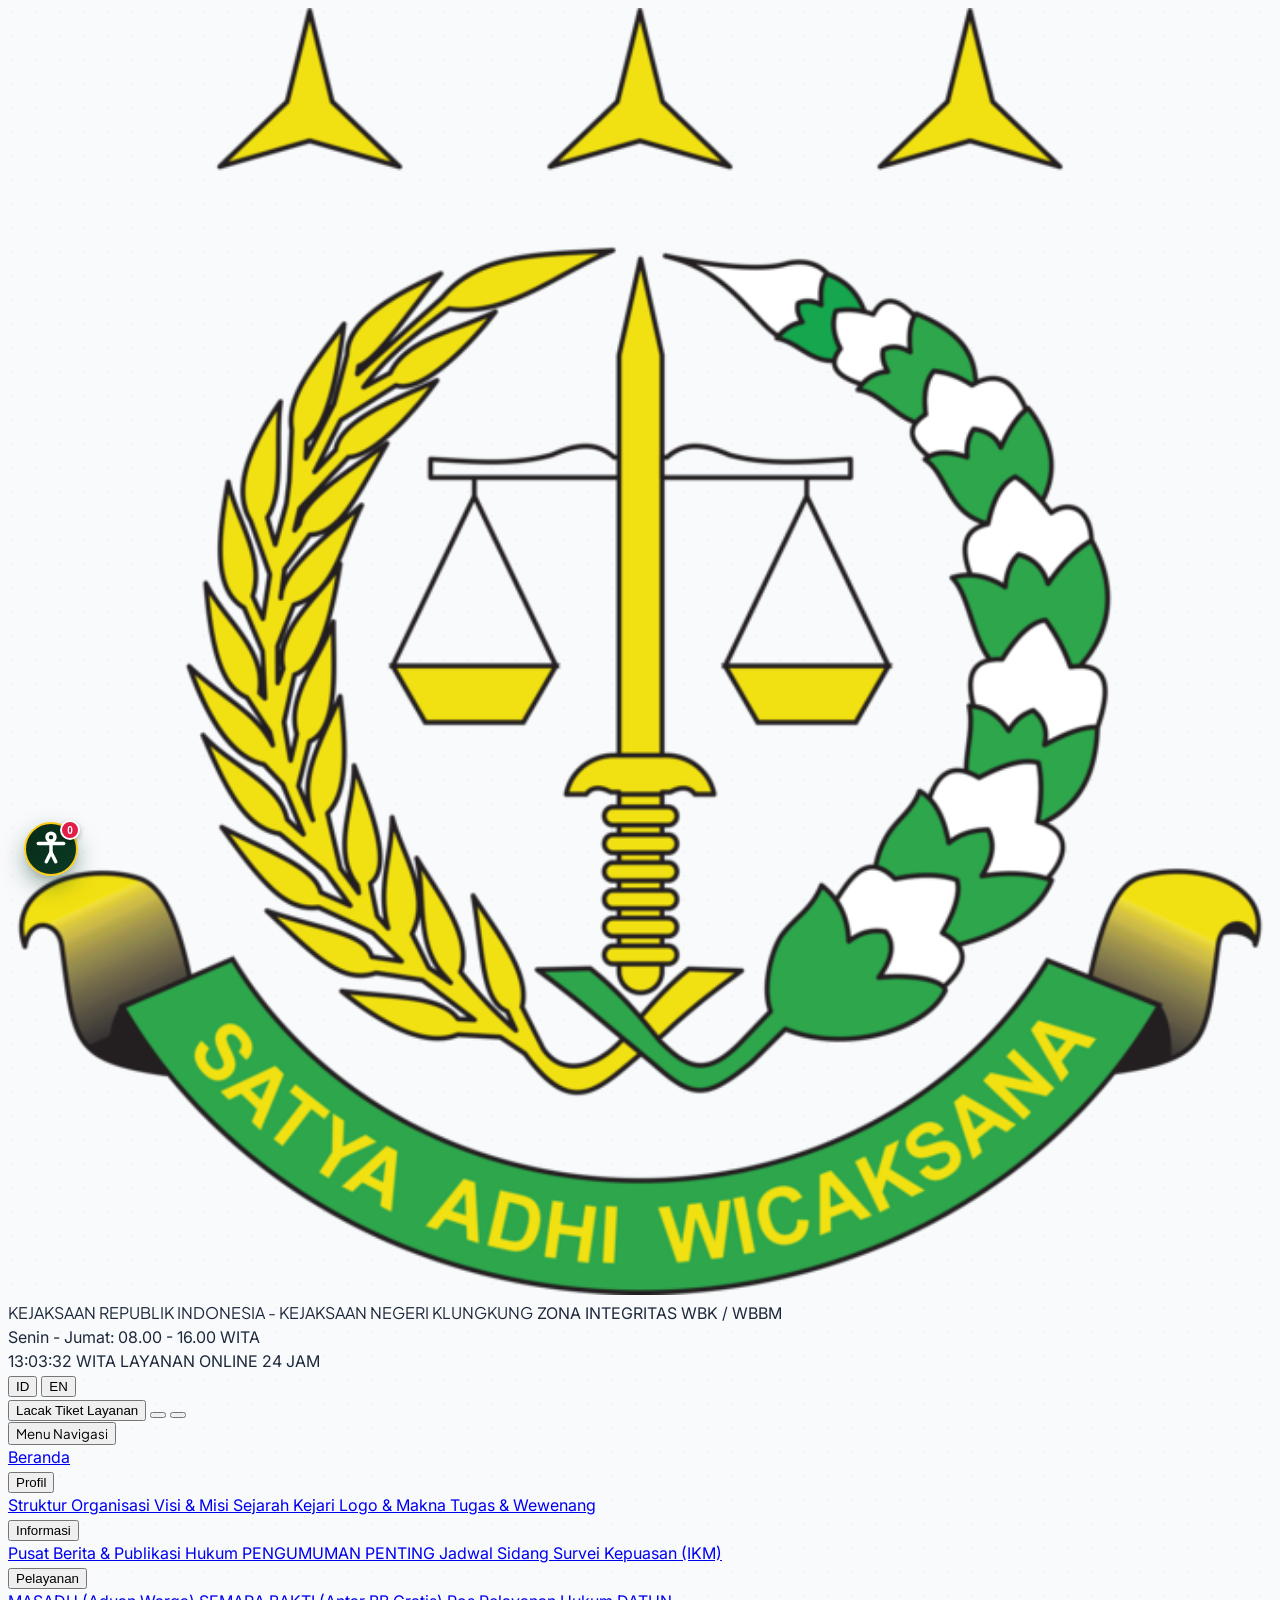
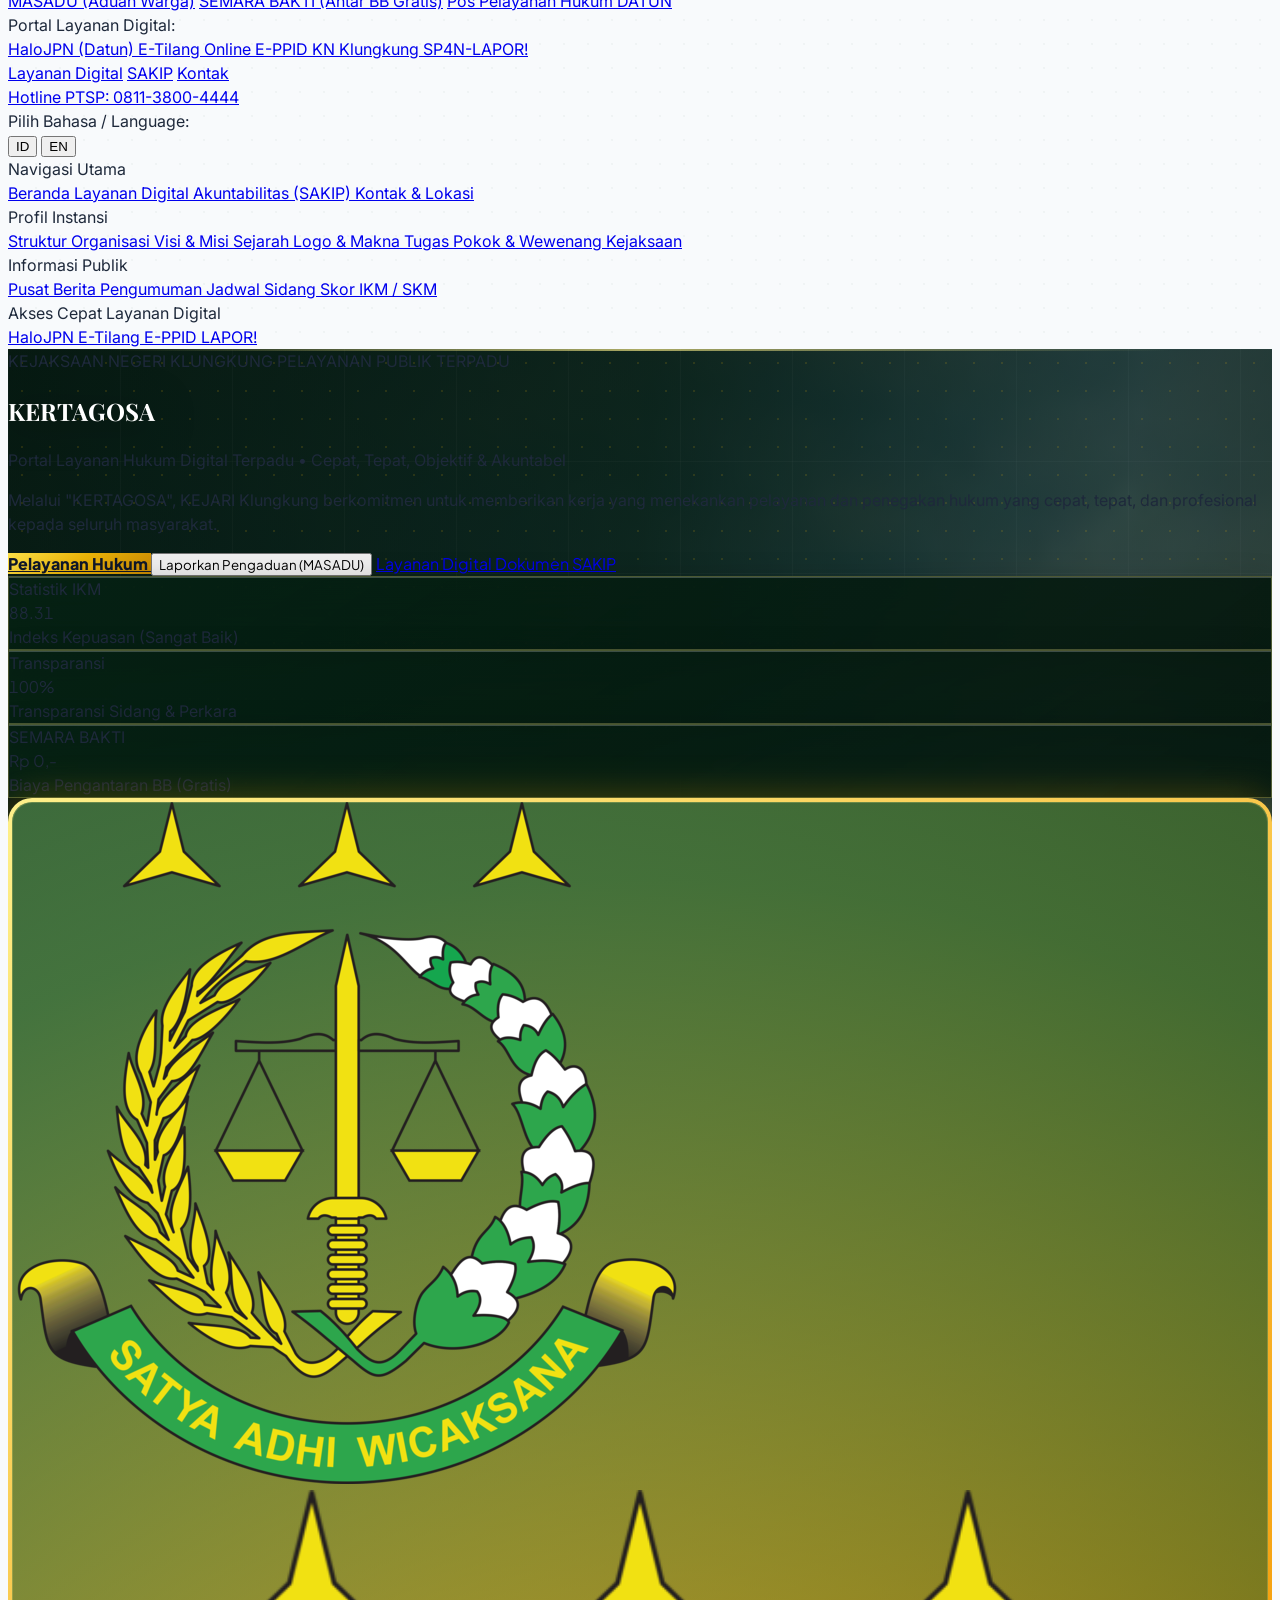
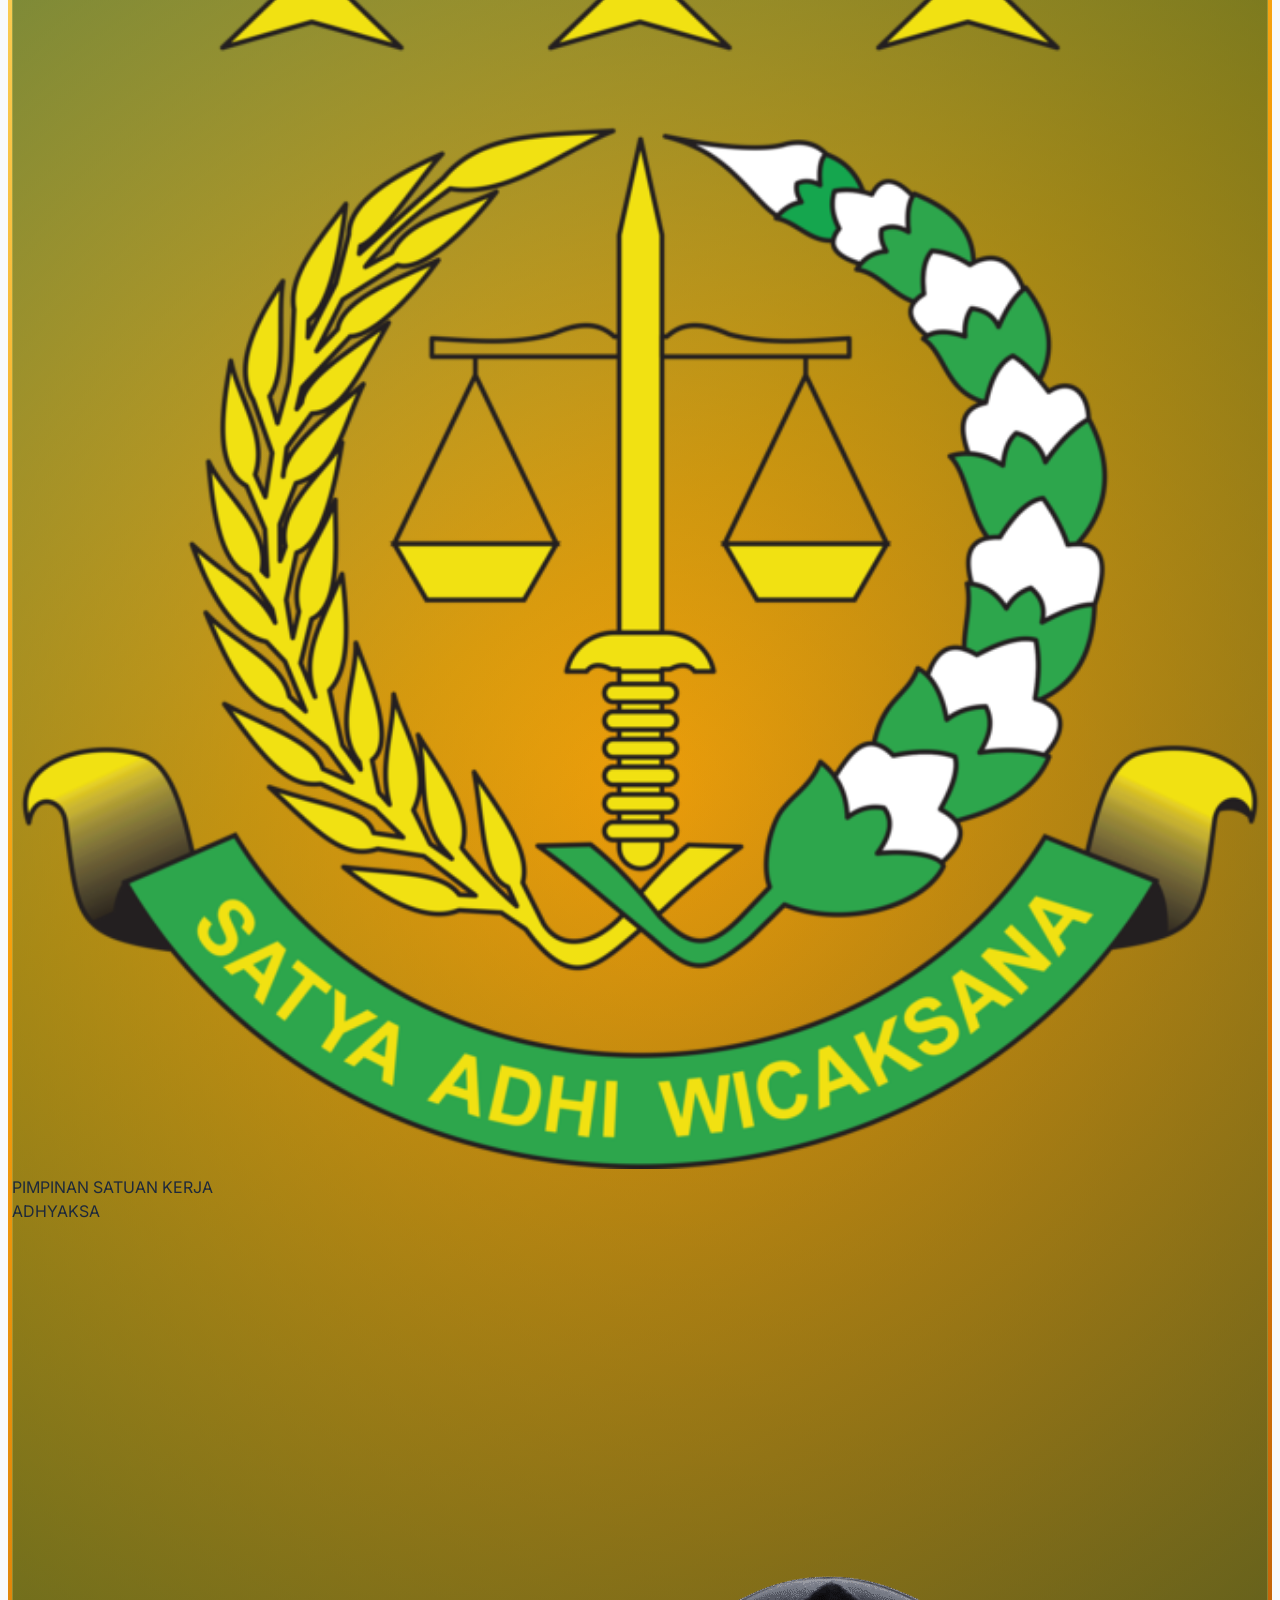
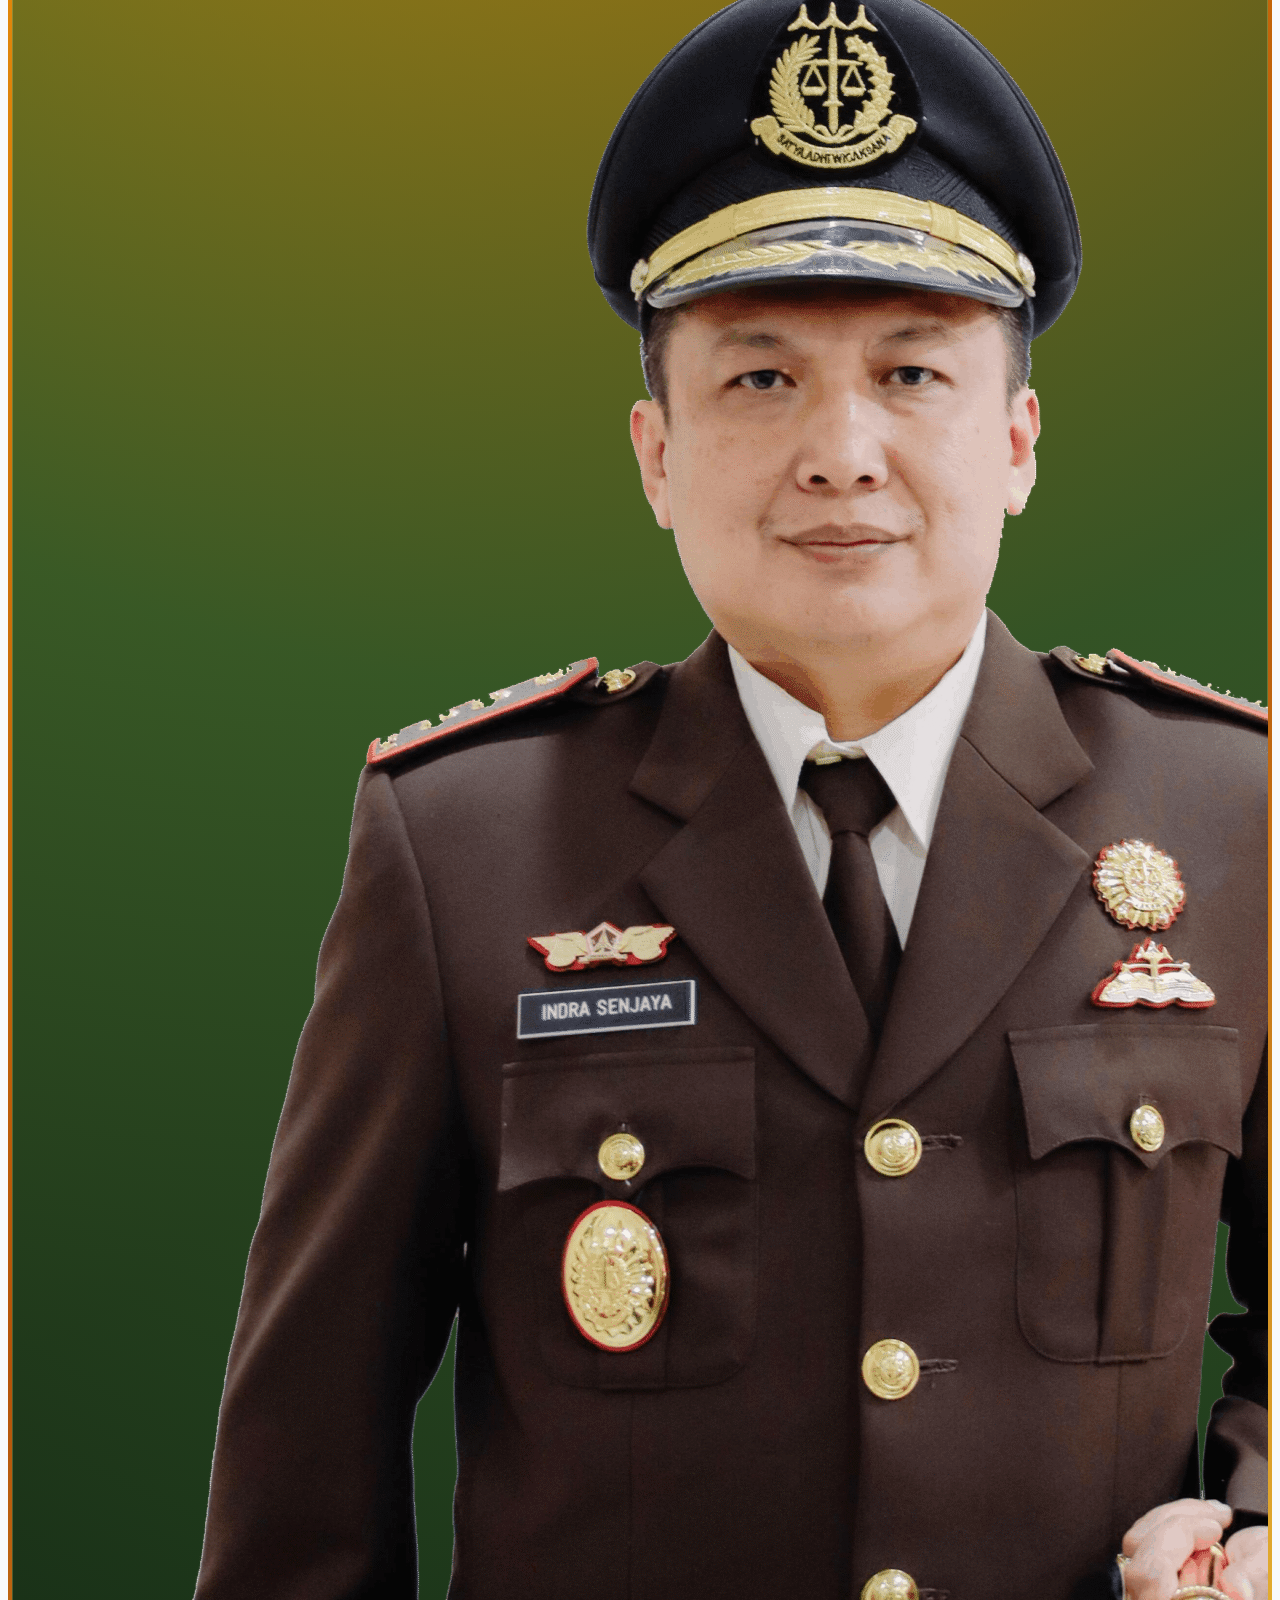
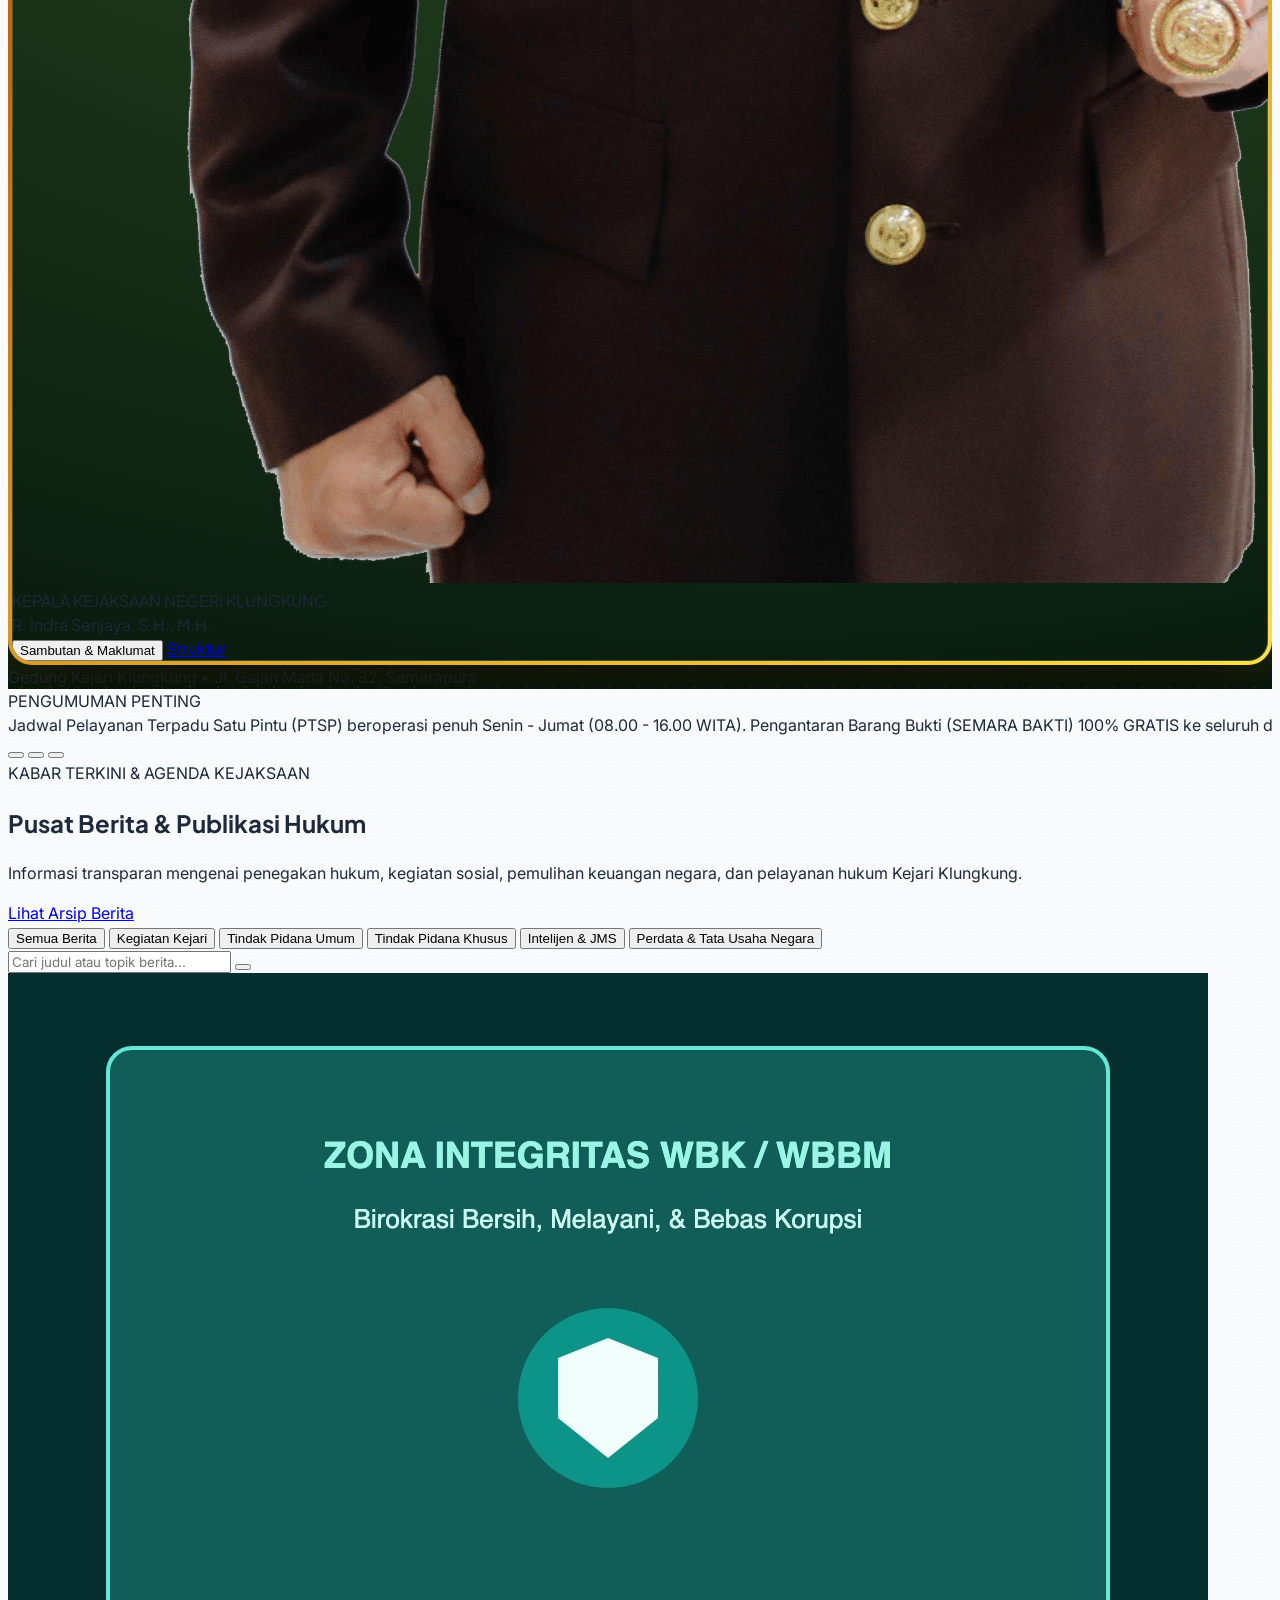
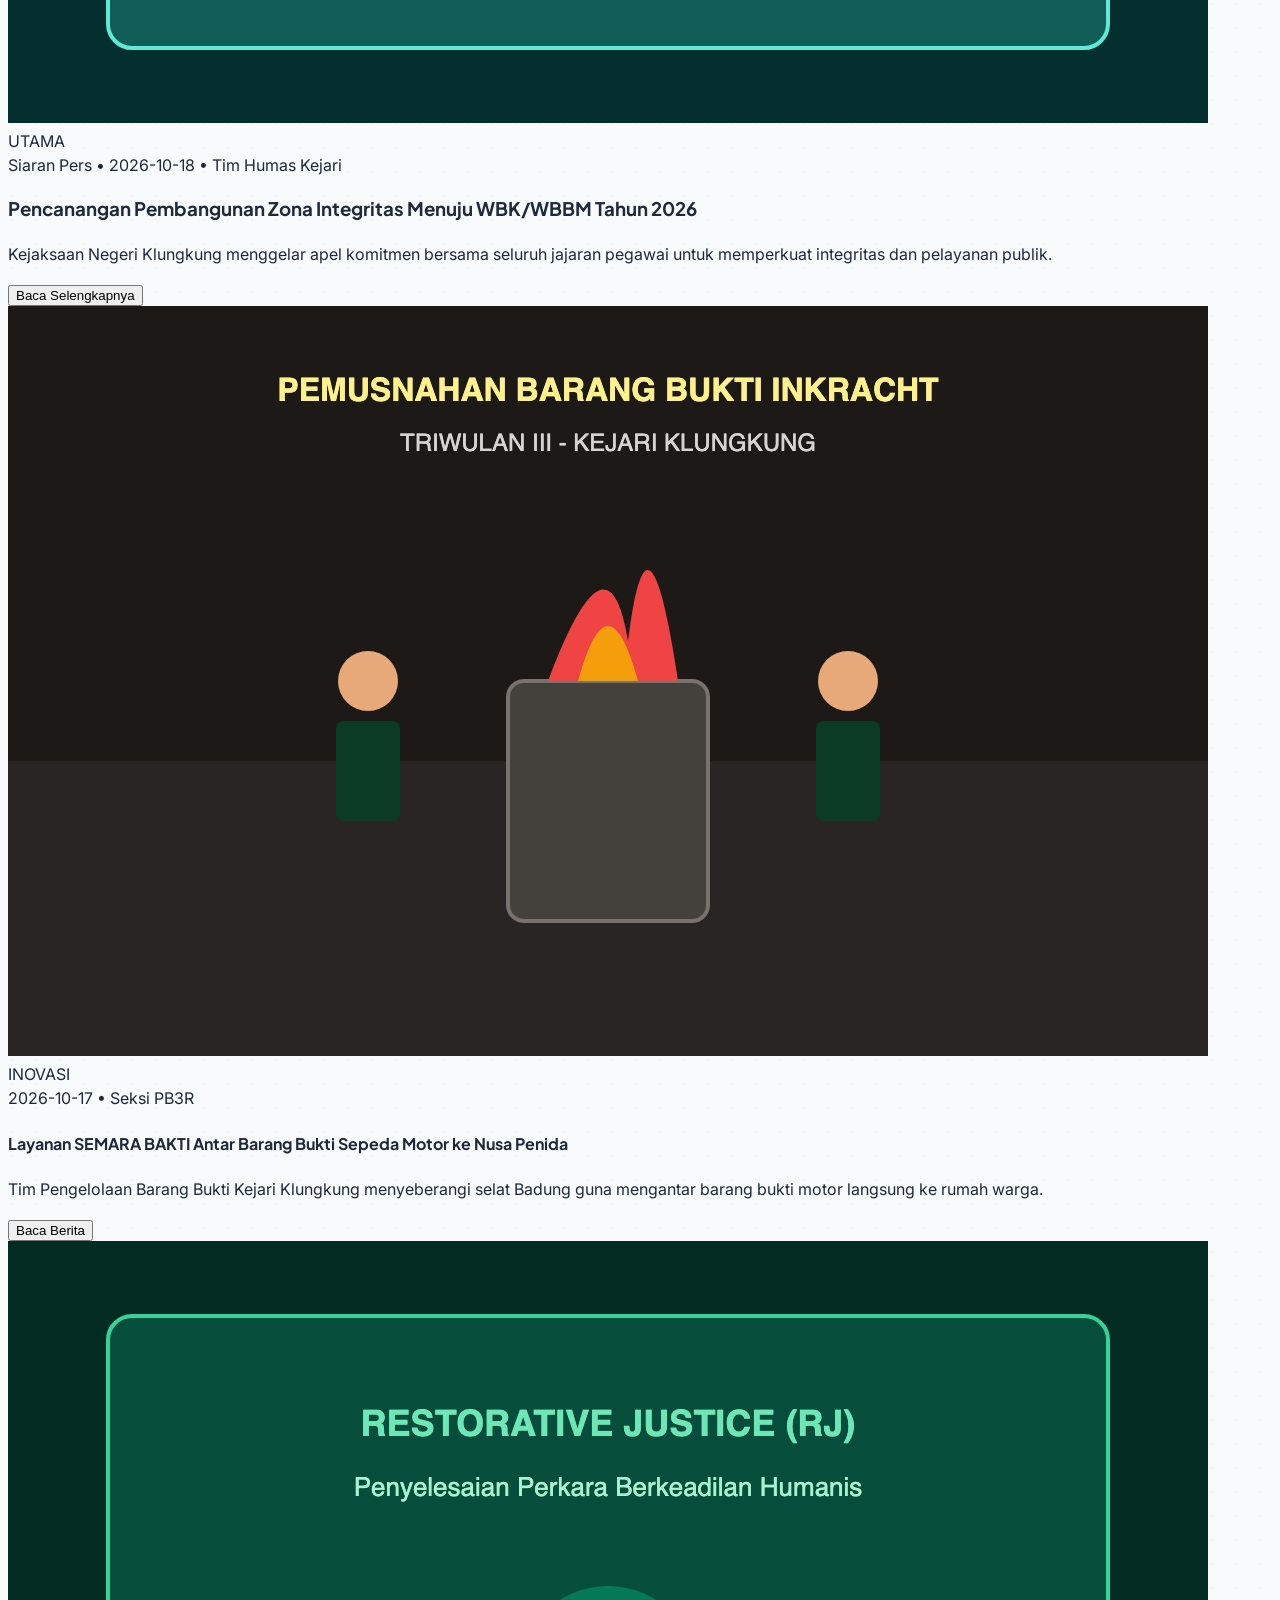
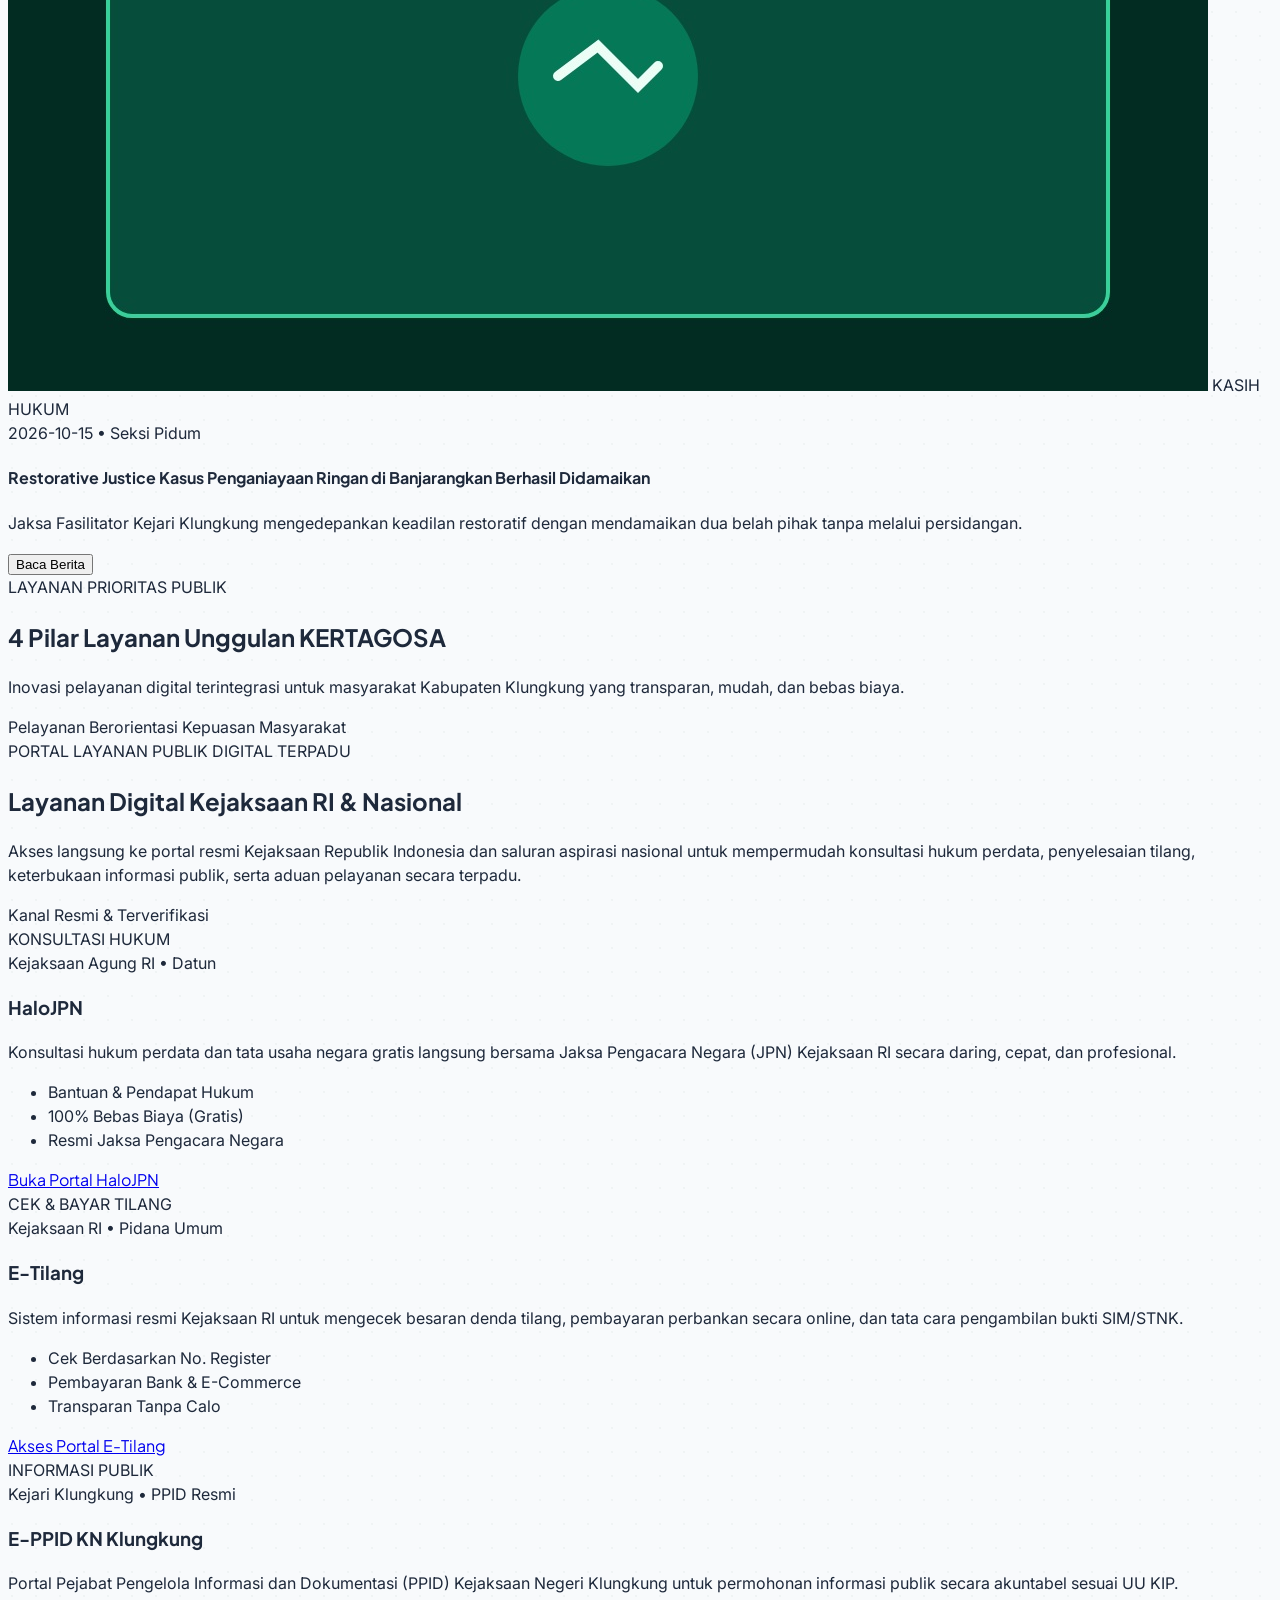
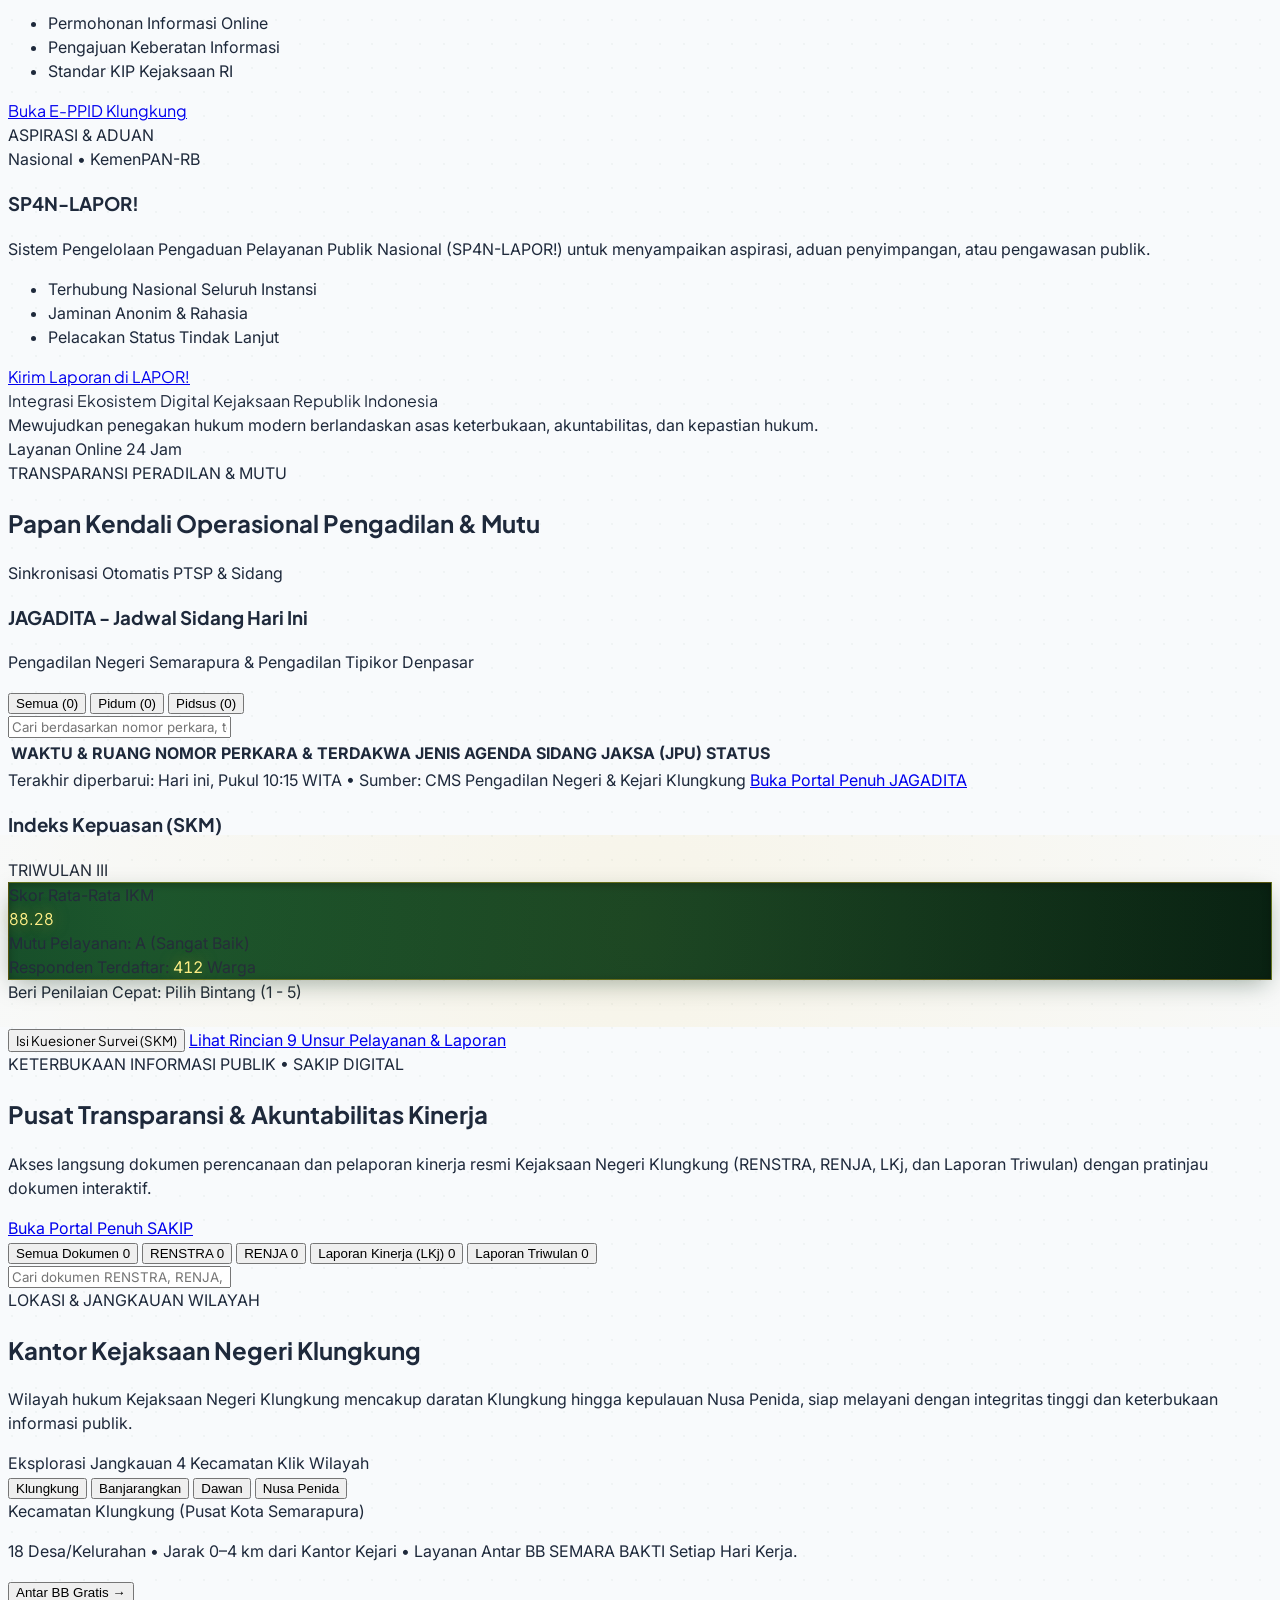
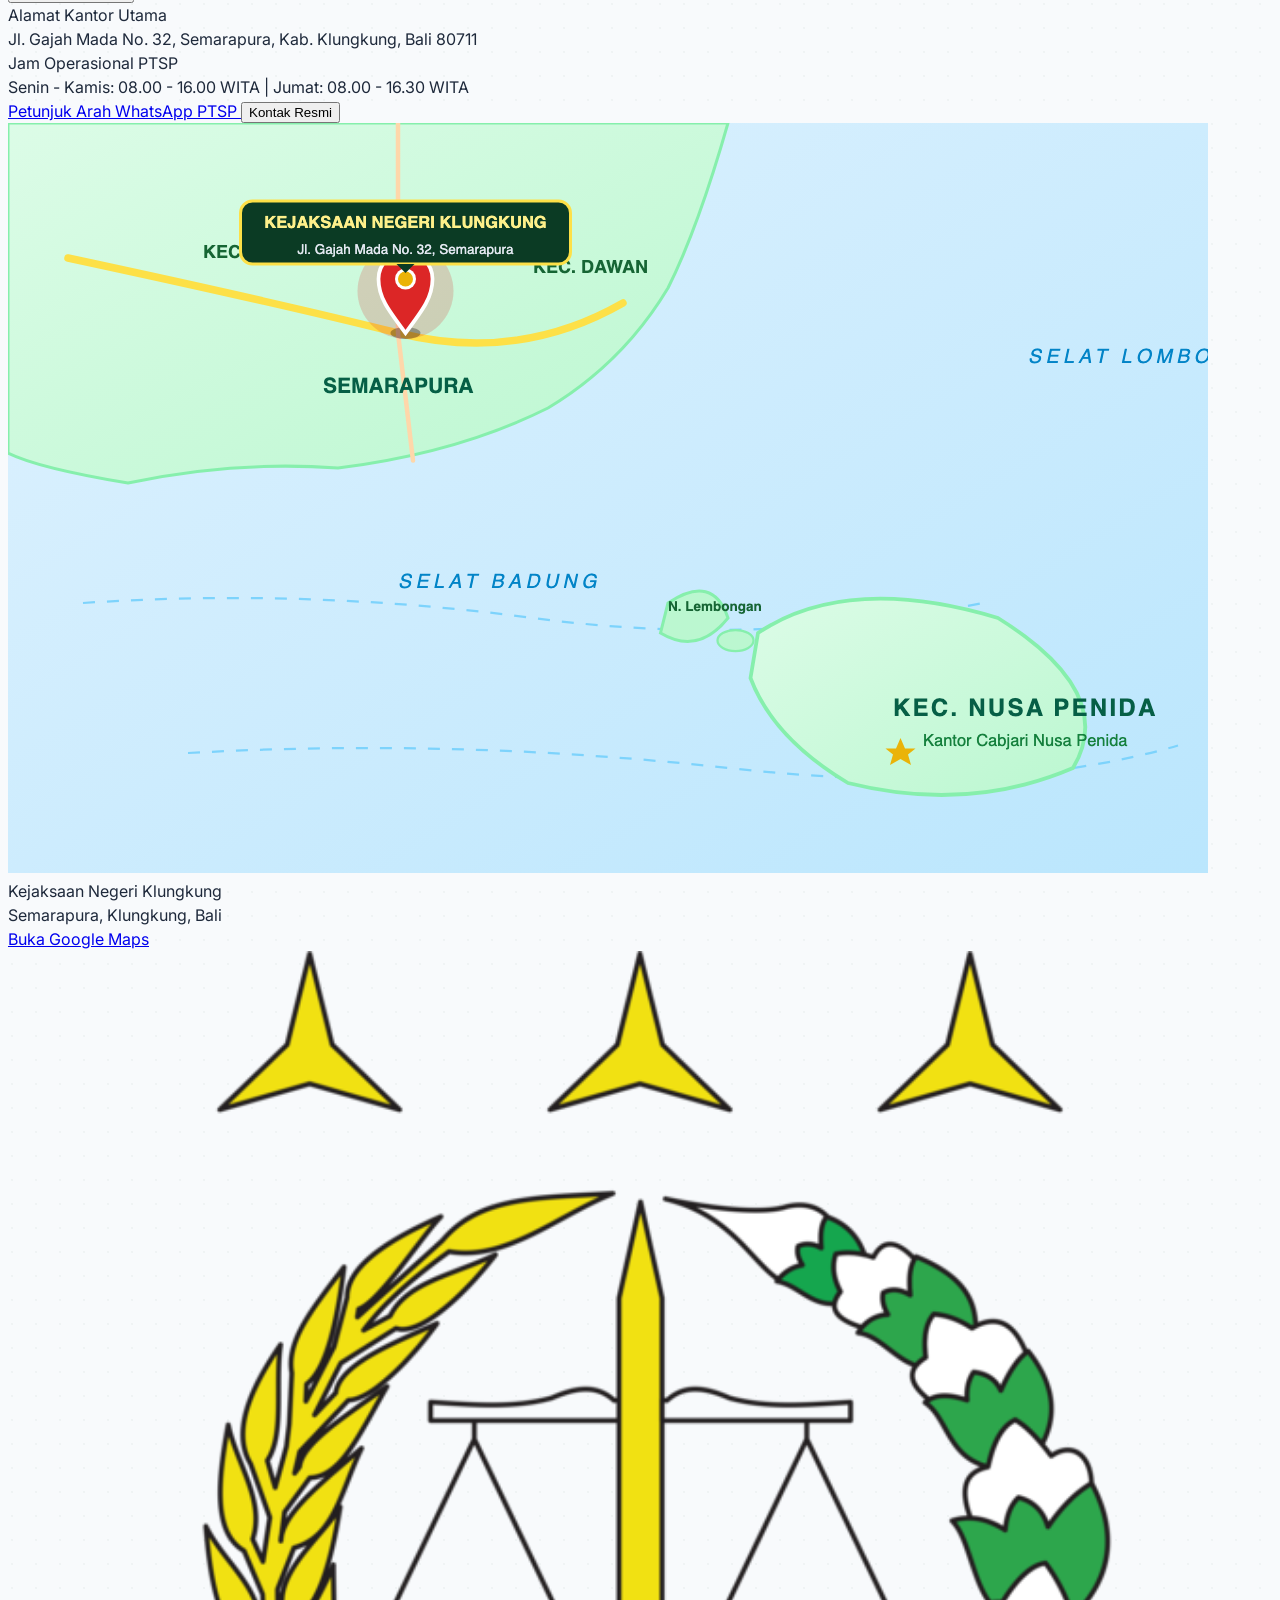
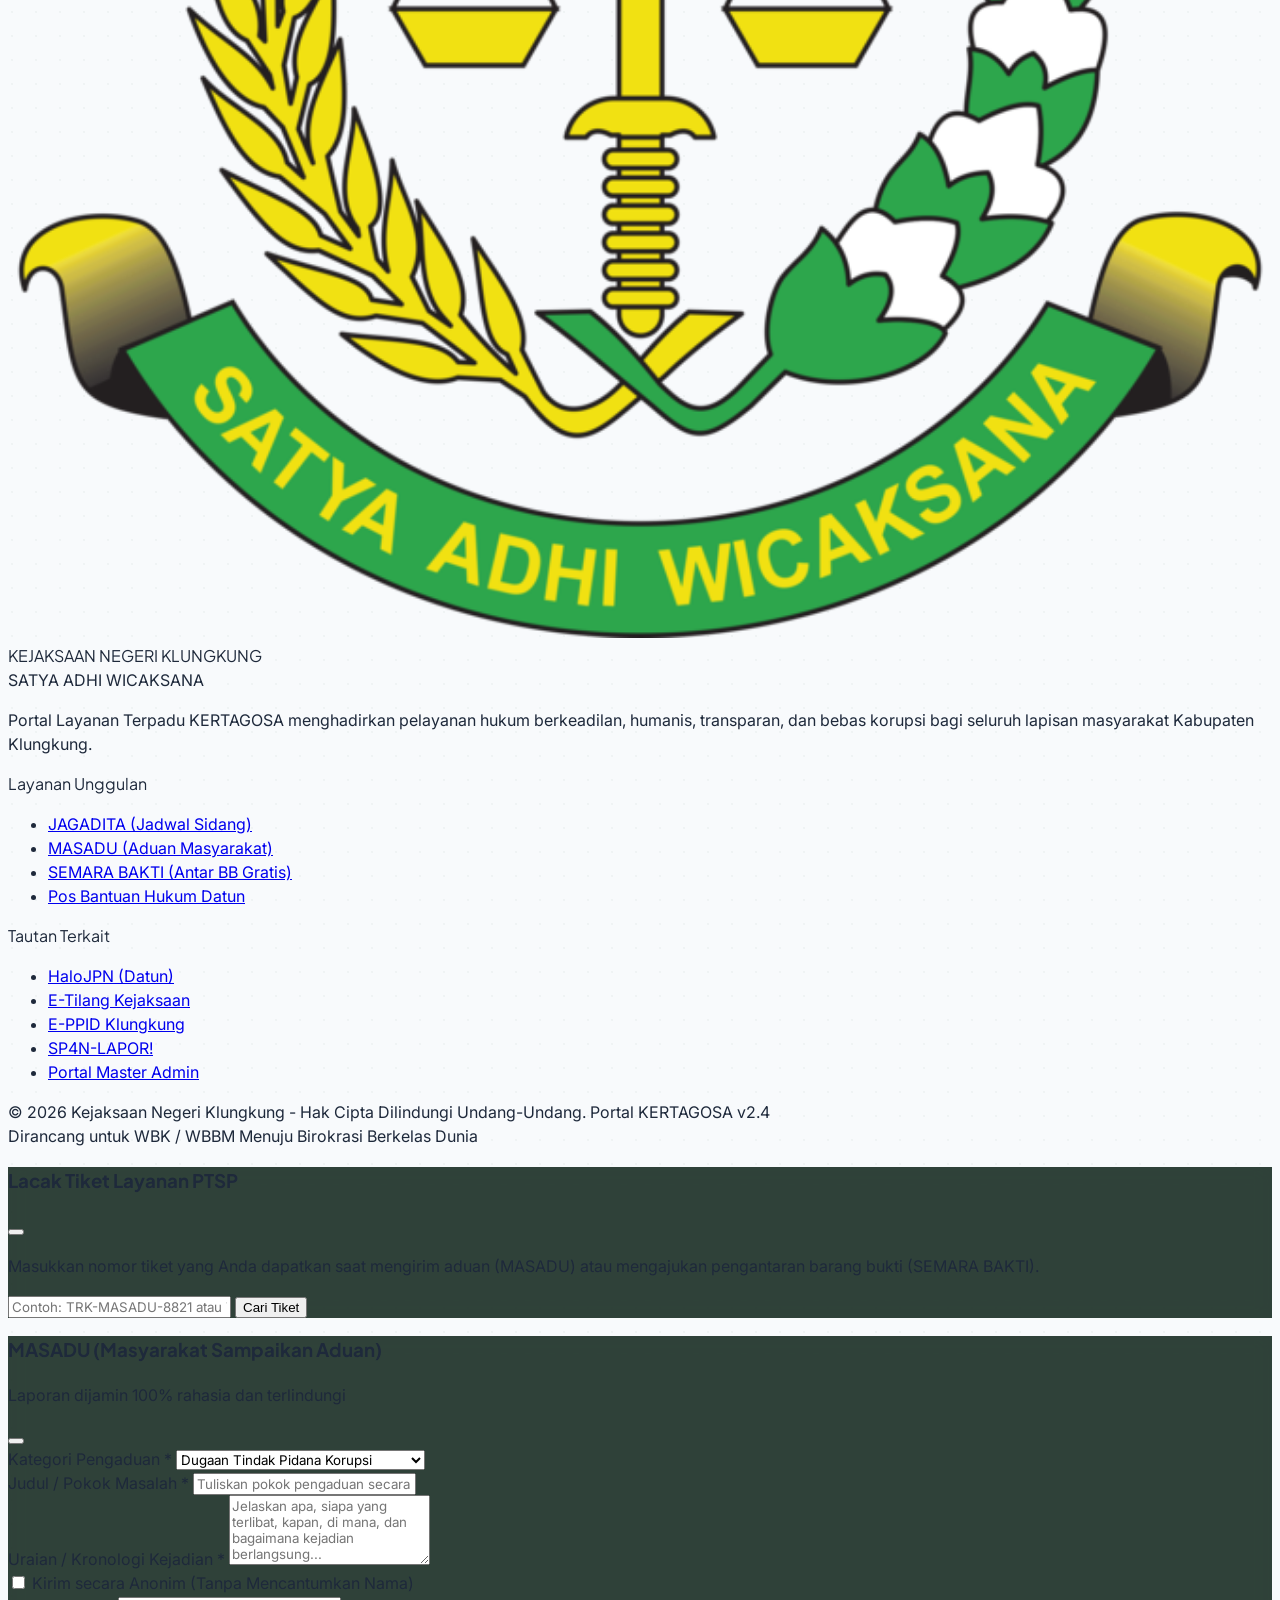
==== commit ca83f898: "Revisi Formulir BA-20 Berita Acara Pengembalian Barang Bukti sesuai lampiran Word: Kop surat center-" ====
--- a/index.html
+++ b/index.html
@@ -2222,7 +2222,12 @@
           </div>
         </div>
         <div class="flex items-center gap-2">
-          <button type="button" onclick="window.print()" class="inline-flex items-center gap-1.5 px-3 py-1.5 bg-amber-500 hover:bg-amber-600 text-slate-950 font-bold text-xs rounded-xl shadow transition-all">
+          <!-- Tombol Download Dokumen Word (.docx) -->
+          <button type="button" onclick="downloadPublicBa20Docx()" class="inline-flex items-center gap-1.5 px-3 py-1.5 bg-emerald-600 hover:bg-emerald-700 text-white font-bold text-xs rounded-xl shadow transition-all" title="Unduh Berita Acara BA-20 dalam Format Word (.docx)">
+            <i data-lucide="download" class="w-4 h-4"></i>
+            <span>Download (.docx)</span>
+          </button>
+          <button type="button" onclick="window.print()" class="inline-flex items-center gap-1.5 px-3.5 py-1.5 bg-amber-500 hover:bg-amber-600 text-slate-950 font-bold text-xs rounded-xl shadow transition-all">
             <i data-lucide="printer" class="w-4 h-4"></i>
             <span>Cetak / Simpan PDF</span>
           </button>
@@ -2250,26 +2255,37 @@
               <span class="bg-amber-100 text-amber-900 px-2 py-0.5 rounded text-[11px] font-mono font-bold">F4 (21 &times; 33 cm)</span>
             </div>
 
-            <!-- Kop Surat Resmi Kejaksaan RI (Tulisan Kop Rata Tengah, BA-20 di Kanan) -->
-            <div class="relative flex items-center justify-between border-b-2 border-black pb-2 mb-0.5">
-              <div class="w-16 shrink-0 flex items-center justify-start">
-                <img src="/static/images/logo-kejaksaan.png" alt="Logo Kejaksaan RI" class="w-14 h-14 object-contain shrink-0" onerror="this.src='/static/images/logo-kejari.png'">
-              </div>
-              <div class="flex-1 text-center px-2">
-                <div class="font-bold text-[11pt] tracking-wider uppercase">KEJAKSAAN REPUBLIK INDONESIA</div>
-                <div class="font-bold text-[13pt] tracking-wider uppercase text-emerald-950">KEJAKSAAN NEGERI KLUNGKUNG</div>
-                <div class="text-[9.5pt] text-slate-800">Jl. Gajah Mada No. 56 , Klungkung</div>
-              </div>
-              <div class="w-16 shrink-0 text-right">
-                <div class="border border-black px-2.5 py-0.5 font-bold text-[10.5pt] uppercase inline-block">BA-20</div>
-              </div>
-            </div>
-            <div class="border-b border-black mb-4"></div>
-
-            <!-- Doktrin & Judul Berita Acara (Cukup 1 BA-20 di sebelah kanan kop surat, tanpa BA-20 di bawah kop) -->
+            <!-- Kop Surat Resmi Kejaksaan RI (Sesuai Lampiran Word: Tulisan Kop Rata Tengah) -->
+            <div class="border-b-2 border-black pb-2 mb-1">
+              <div class="flex items-center justify-between">
+                <div class="w-20 shrink-0 flex items-center justify-start">
+                  <img src="/static/images/logo-kejaksaan.png" alt="Logo Kejaksaan RI" class="w-16 h-16 object-contain shrink-0" onerror="this.src='/static/images/logo-kejari.png'">
+                </div>
+                <div class="flex-1 text-center px-2">
+                  <div class="font-bold text-[11pt] tracking-wider uppercase">KEJAKSAAN REPUBLIK INDONESIA</div>
+                  <div class="font-bold text-[13pt] tracking-wider uppercase text-emerald-950">KEJAKSAAN NEGERI KLUNGKUNG</div>
+                  <div class="text-[9.5pt] text-slate-800">Jl. Gajah Mada No. 56 , Klungkung</div>
+                </div>
+                <div class="w-20 shrink-0"></div>
+              </div>
+            </div>
+            <div class="border-b border-black mb-2.5"></div>
+
+            <!-- Baris Doktrin (Kiri) dan BA-20 (Kanan) Sesuai Lampiran Word: Cukup 1 di Sebelah Kanan Kop Surat -->
+            <div class="flex items-center justify-between mb-4 text-[10pt]">
+              <div class="italic text-[9.5pt] font-semibold text-left">
+                "Demi Keadilan dan Kebenaran<br>Berdasarkan Ketuhanan Yang Maha Esa"
+              </div>
+              <div class="font-bold text-[11pt] uppercase tracking-wider text-right font-mono">
+                BA-20
+              </div>
+            </div>
+
+            <!-- Judul Dokumen (Rata Tengah, tanpa BA-20 di bawahnya) -->
             <div class="text-center mb-5">
-              <div class="italic text-[9.5pt] font-semibold mb-2">"Demi Keadilan dan Kebenaran<br>Berdasarkan Ketuhanan Yang Maha Esa"</div>
-              <div class="font-bold text-[12.5pt] uppercase tracking-wider underline">BERITA ACARA PENGEMBALIAN BARANG BUKTI</div>
+              <div class="font-bold text-[12.5pt] uppercase tracking-wider underline">
+                BERITA ACARA PENGEMBALIAN BARANG BUKTI
+              </div>
             </div>
 
             <!-- Pembuka Berita Acara -->
